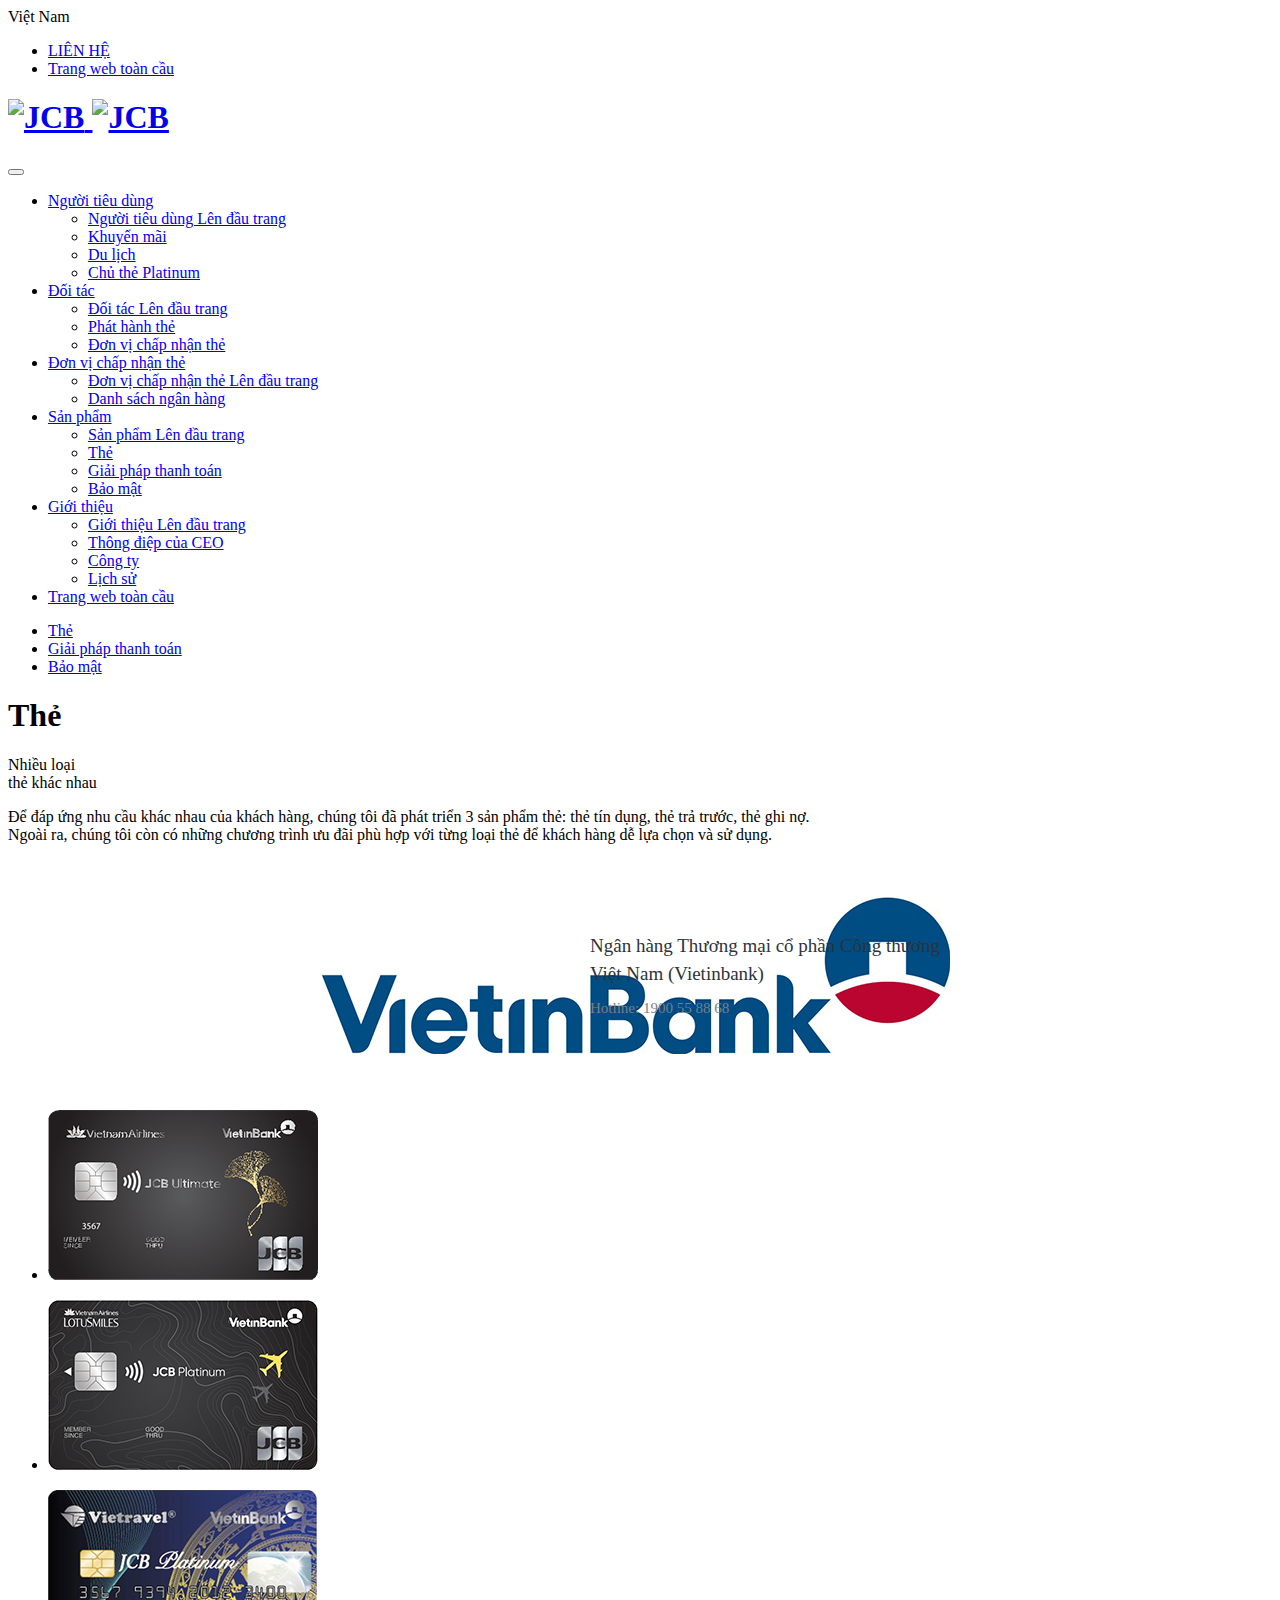
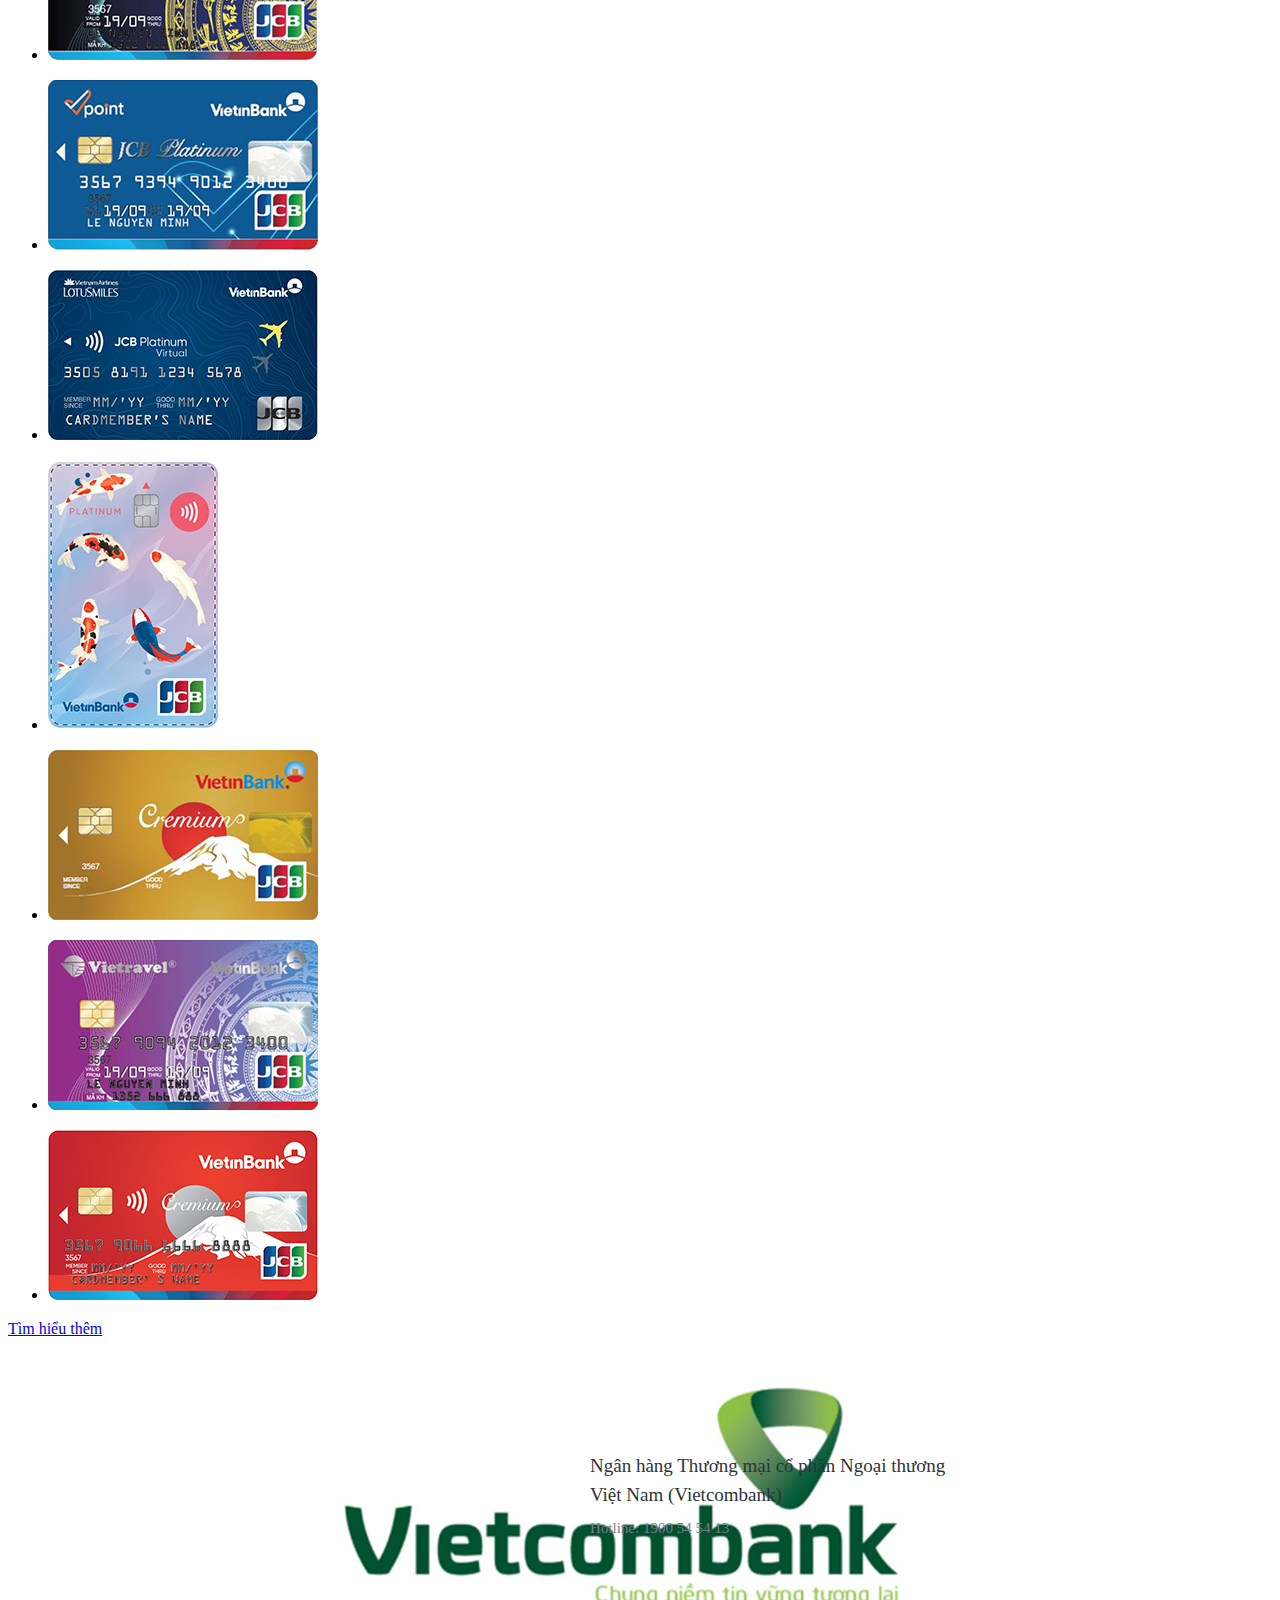
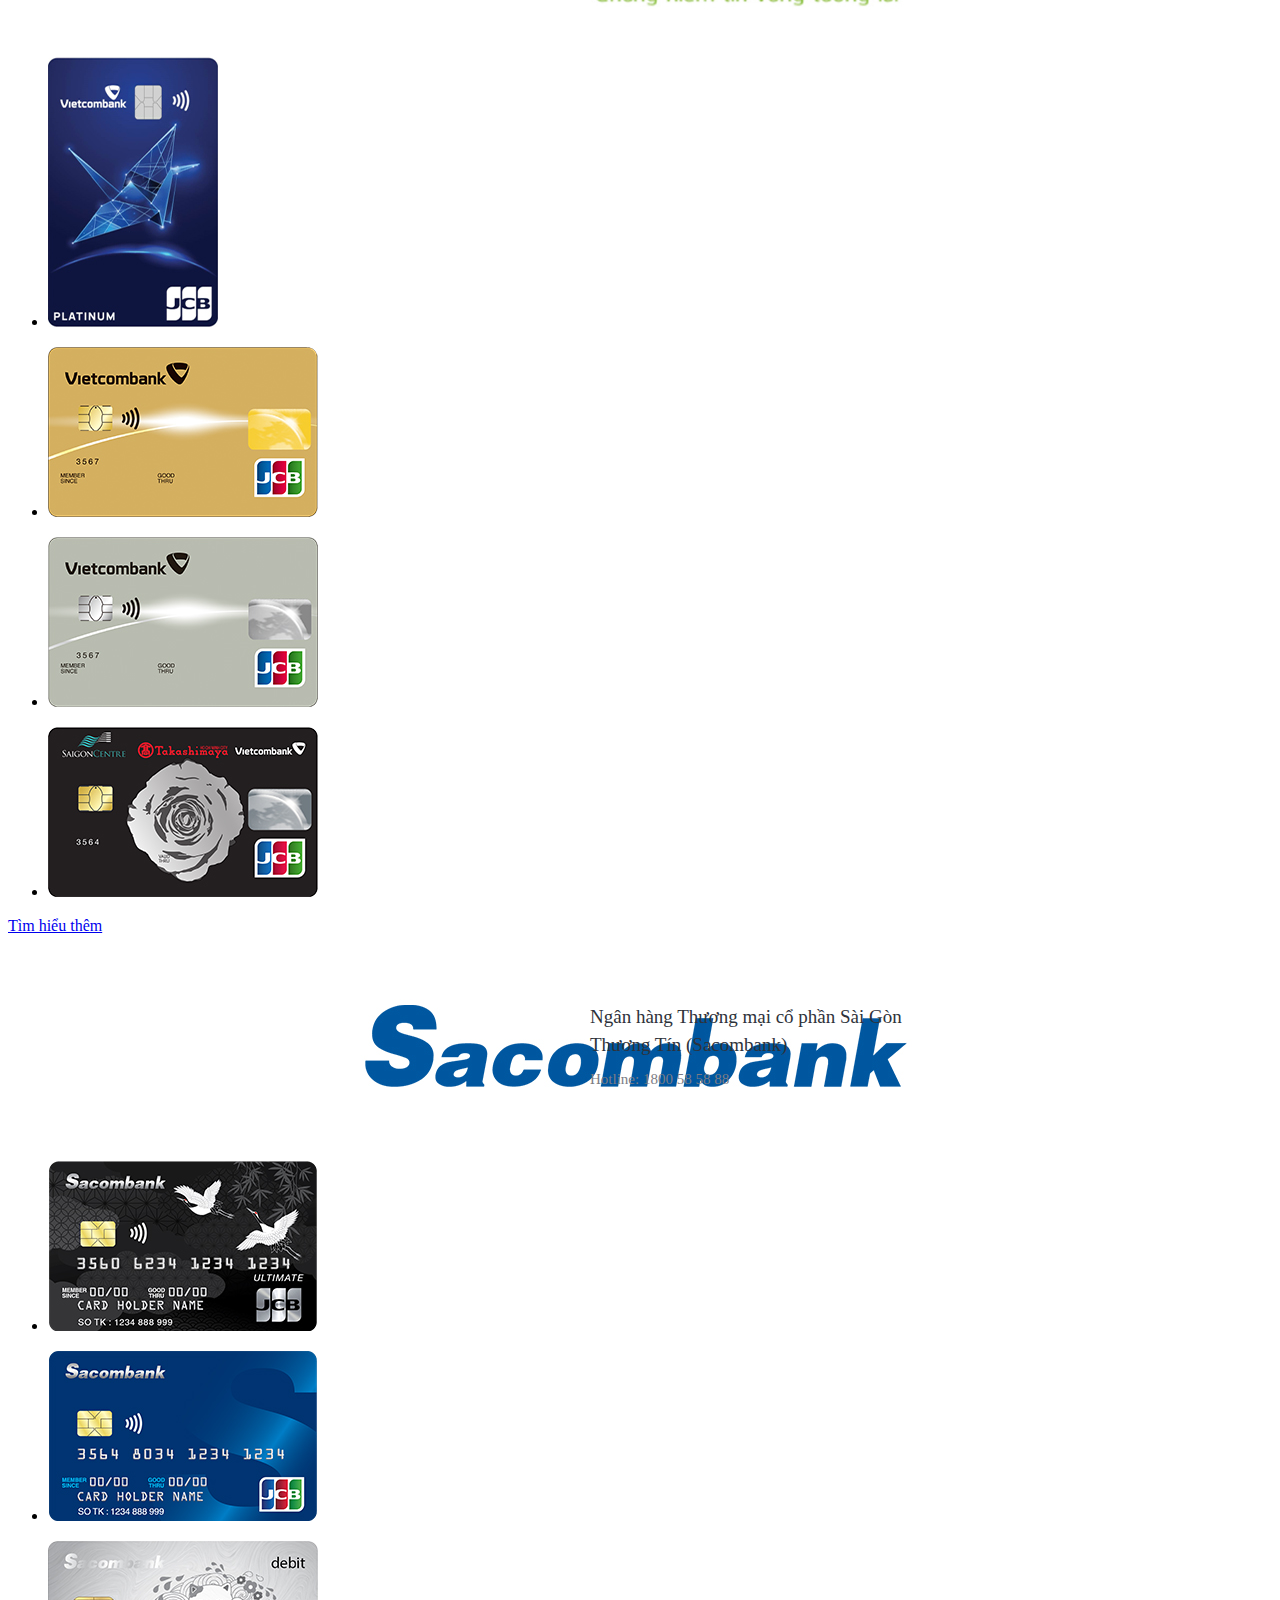
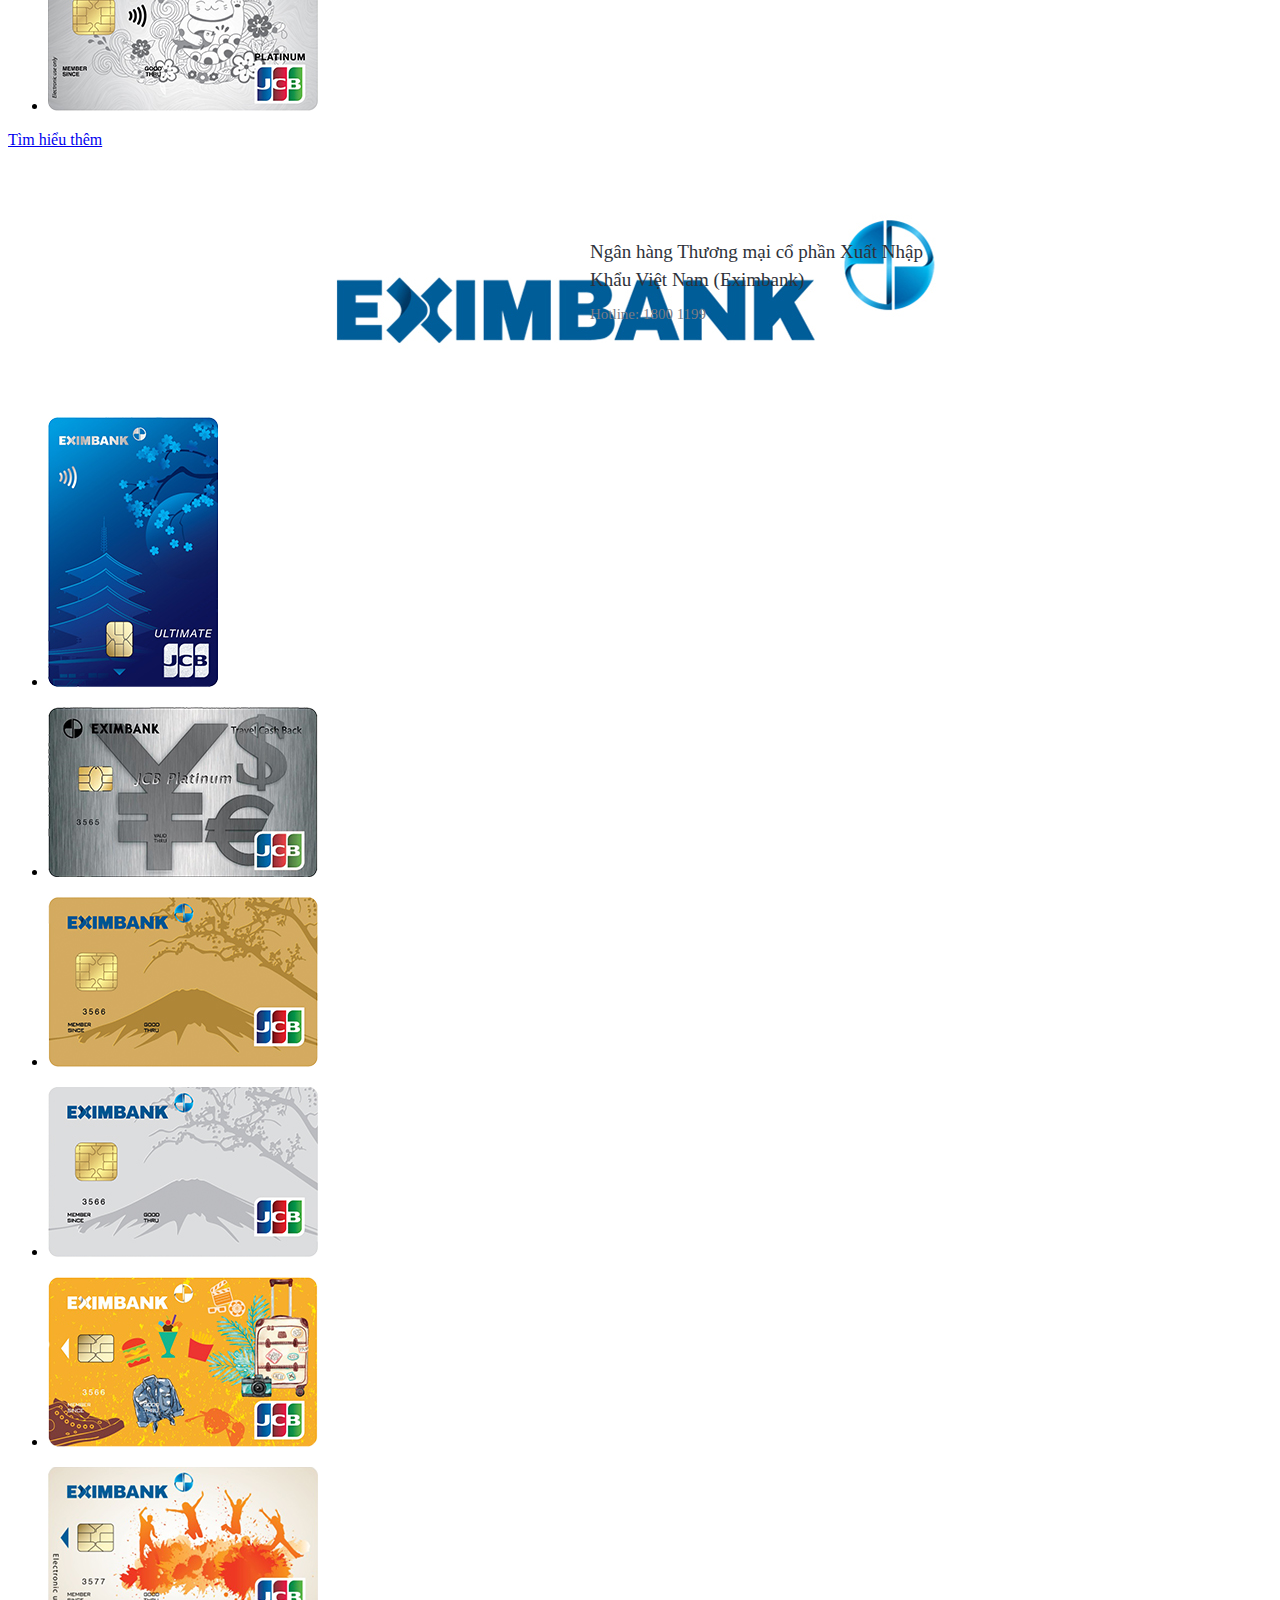
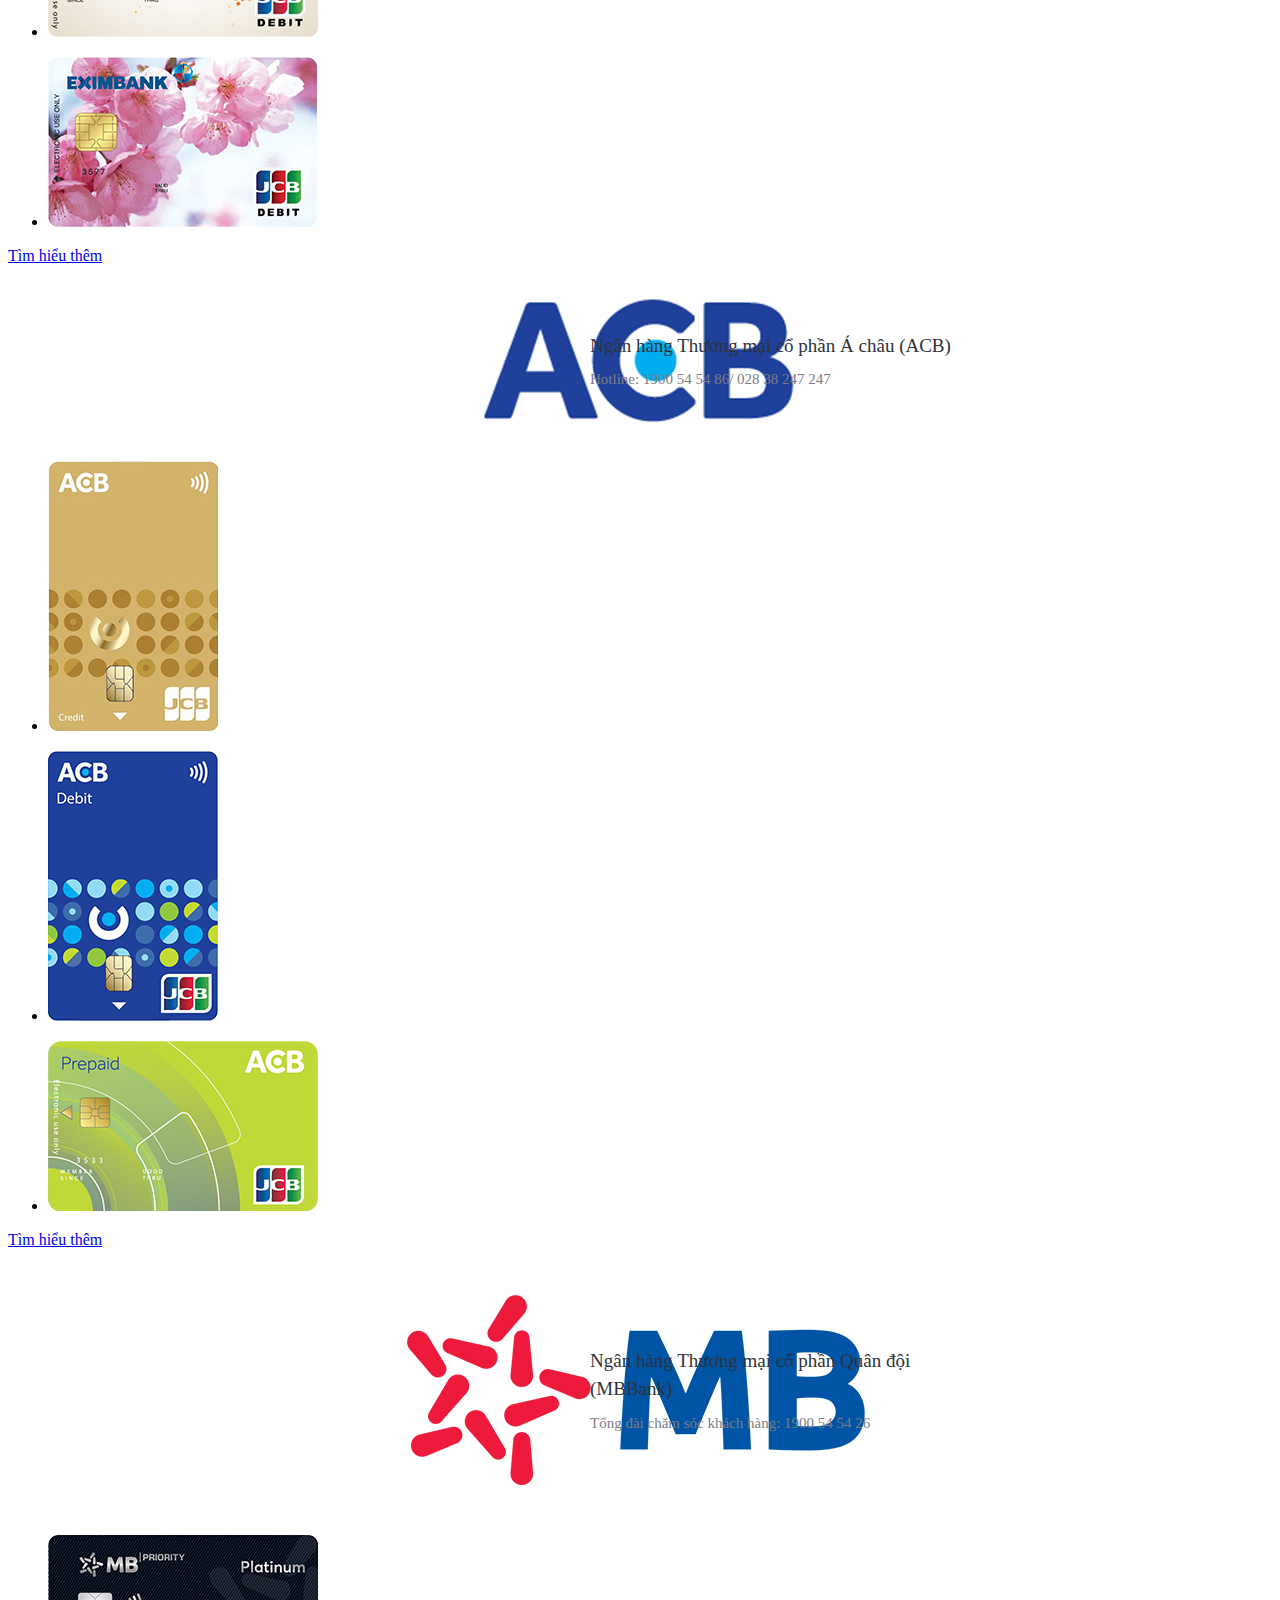
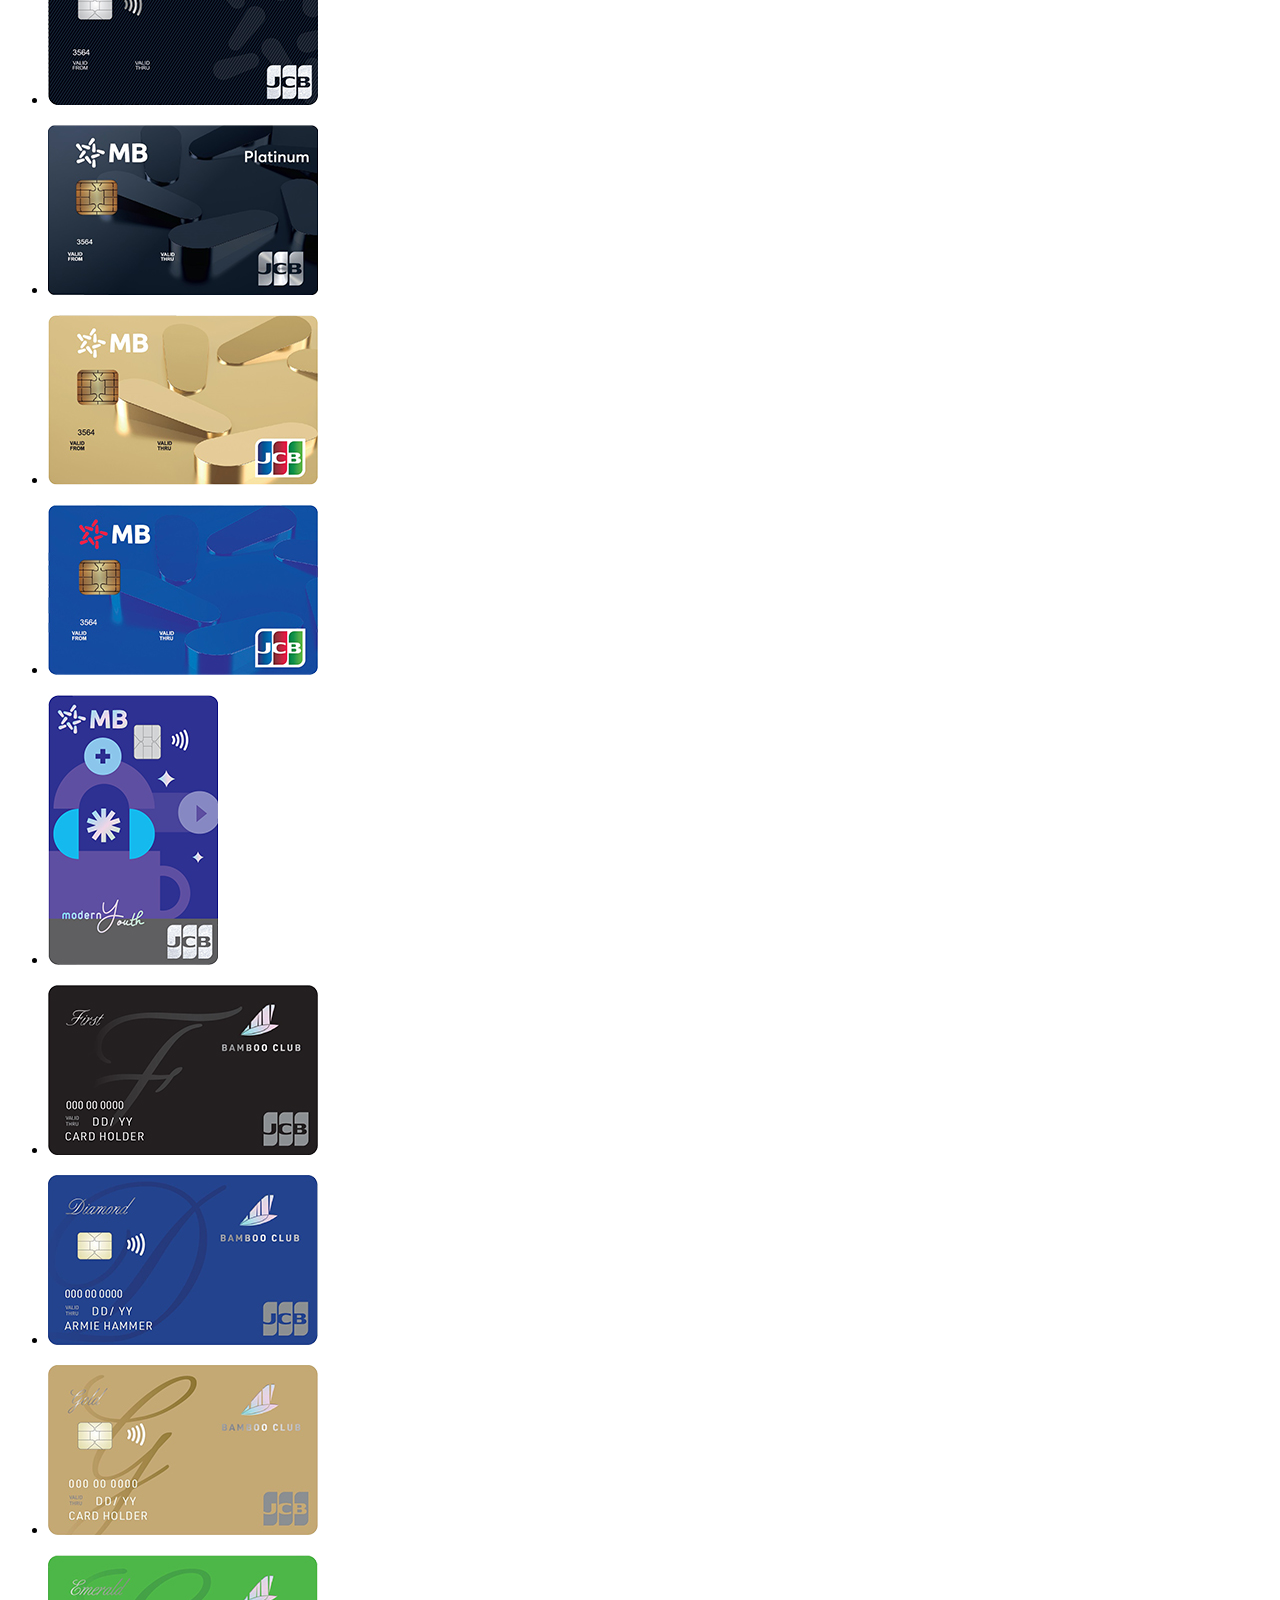
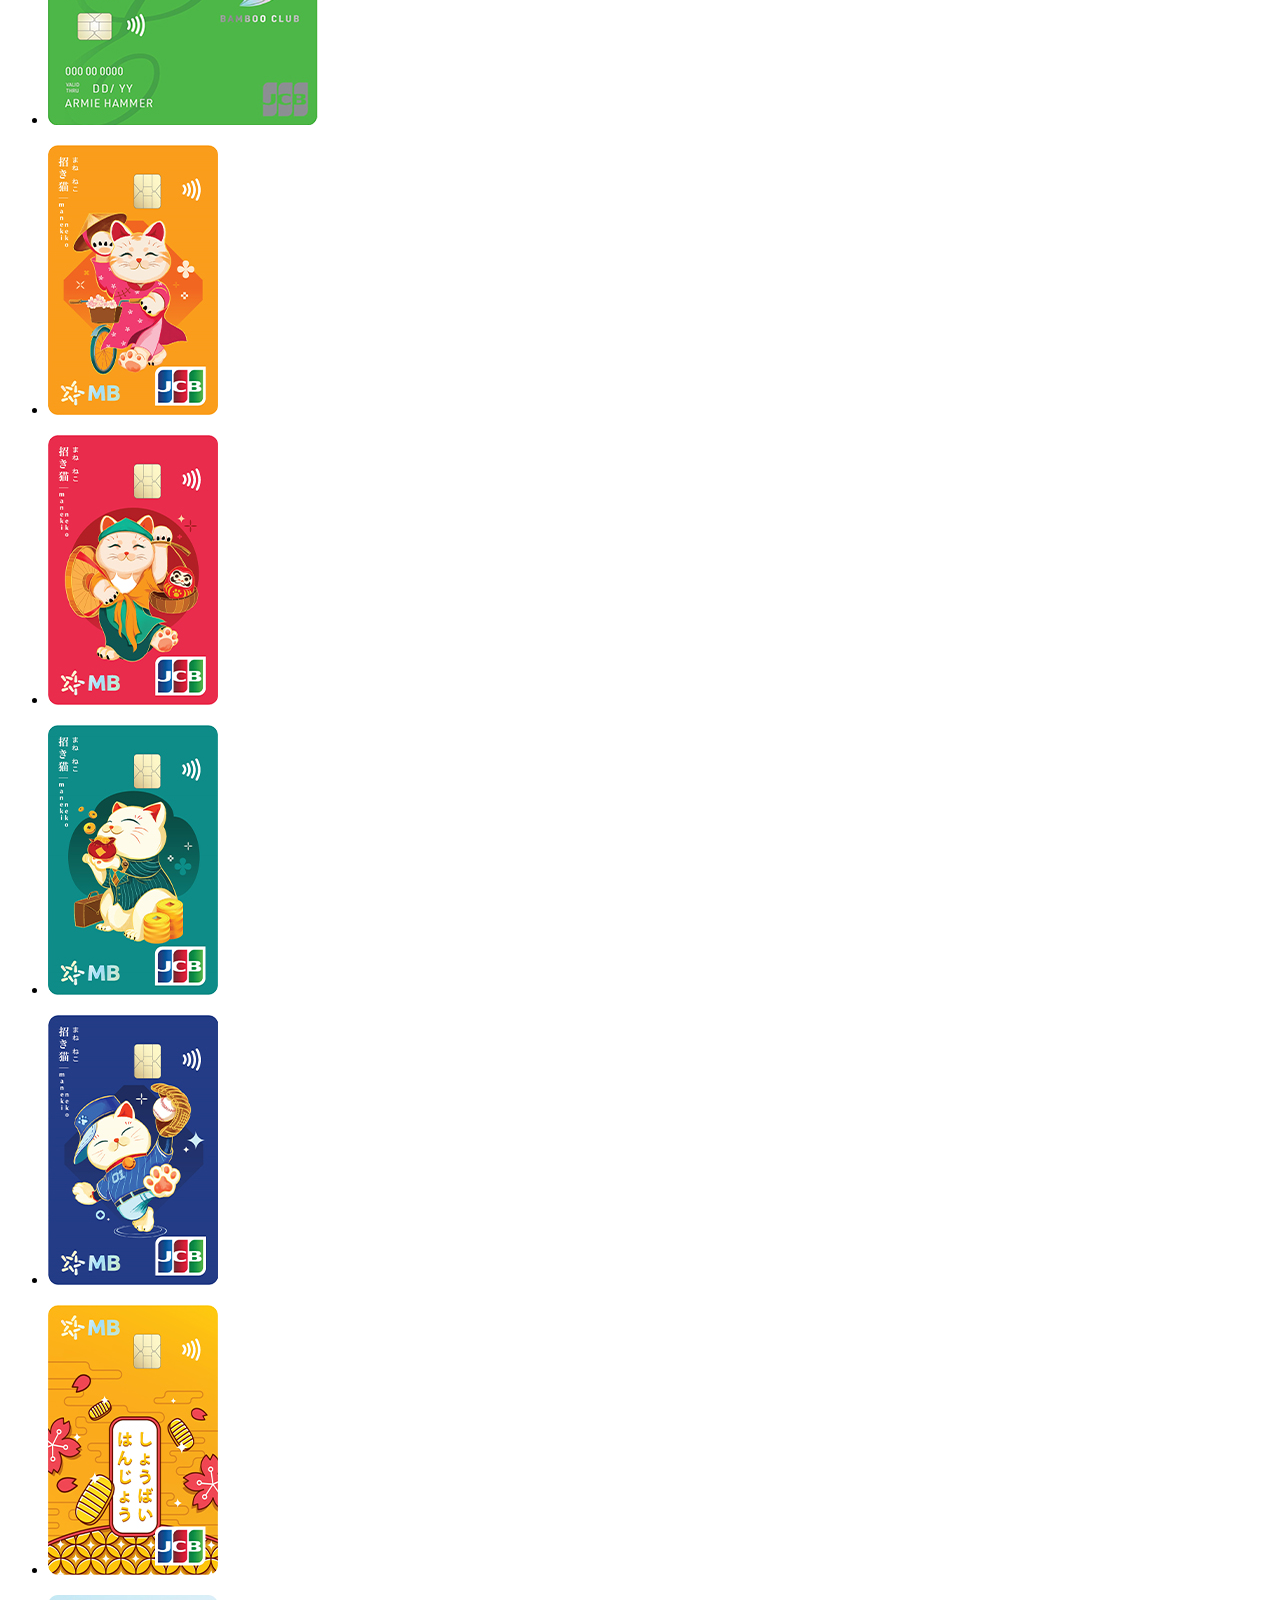
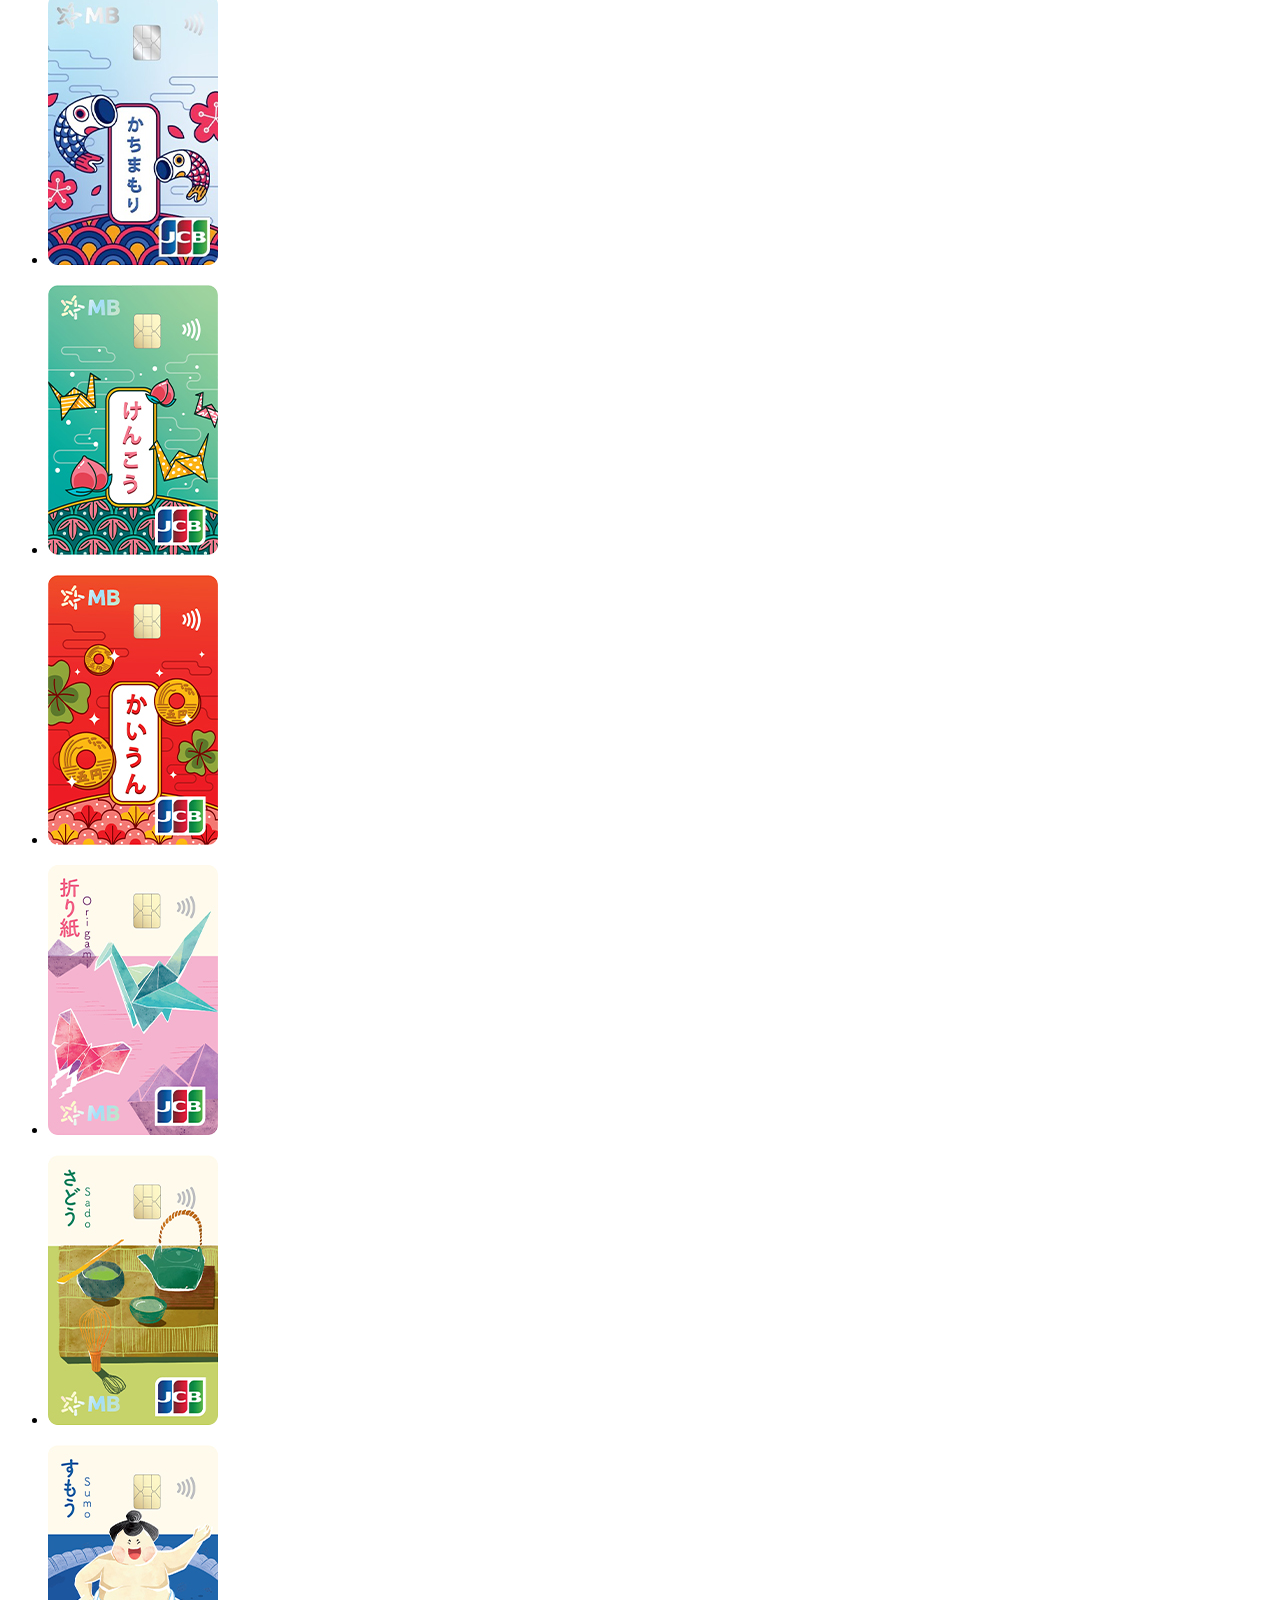
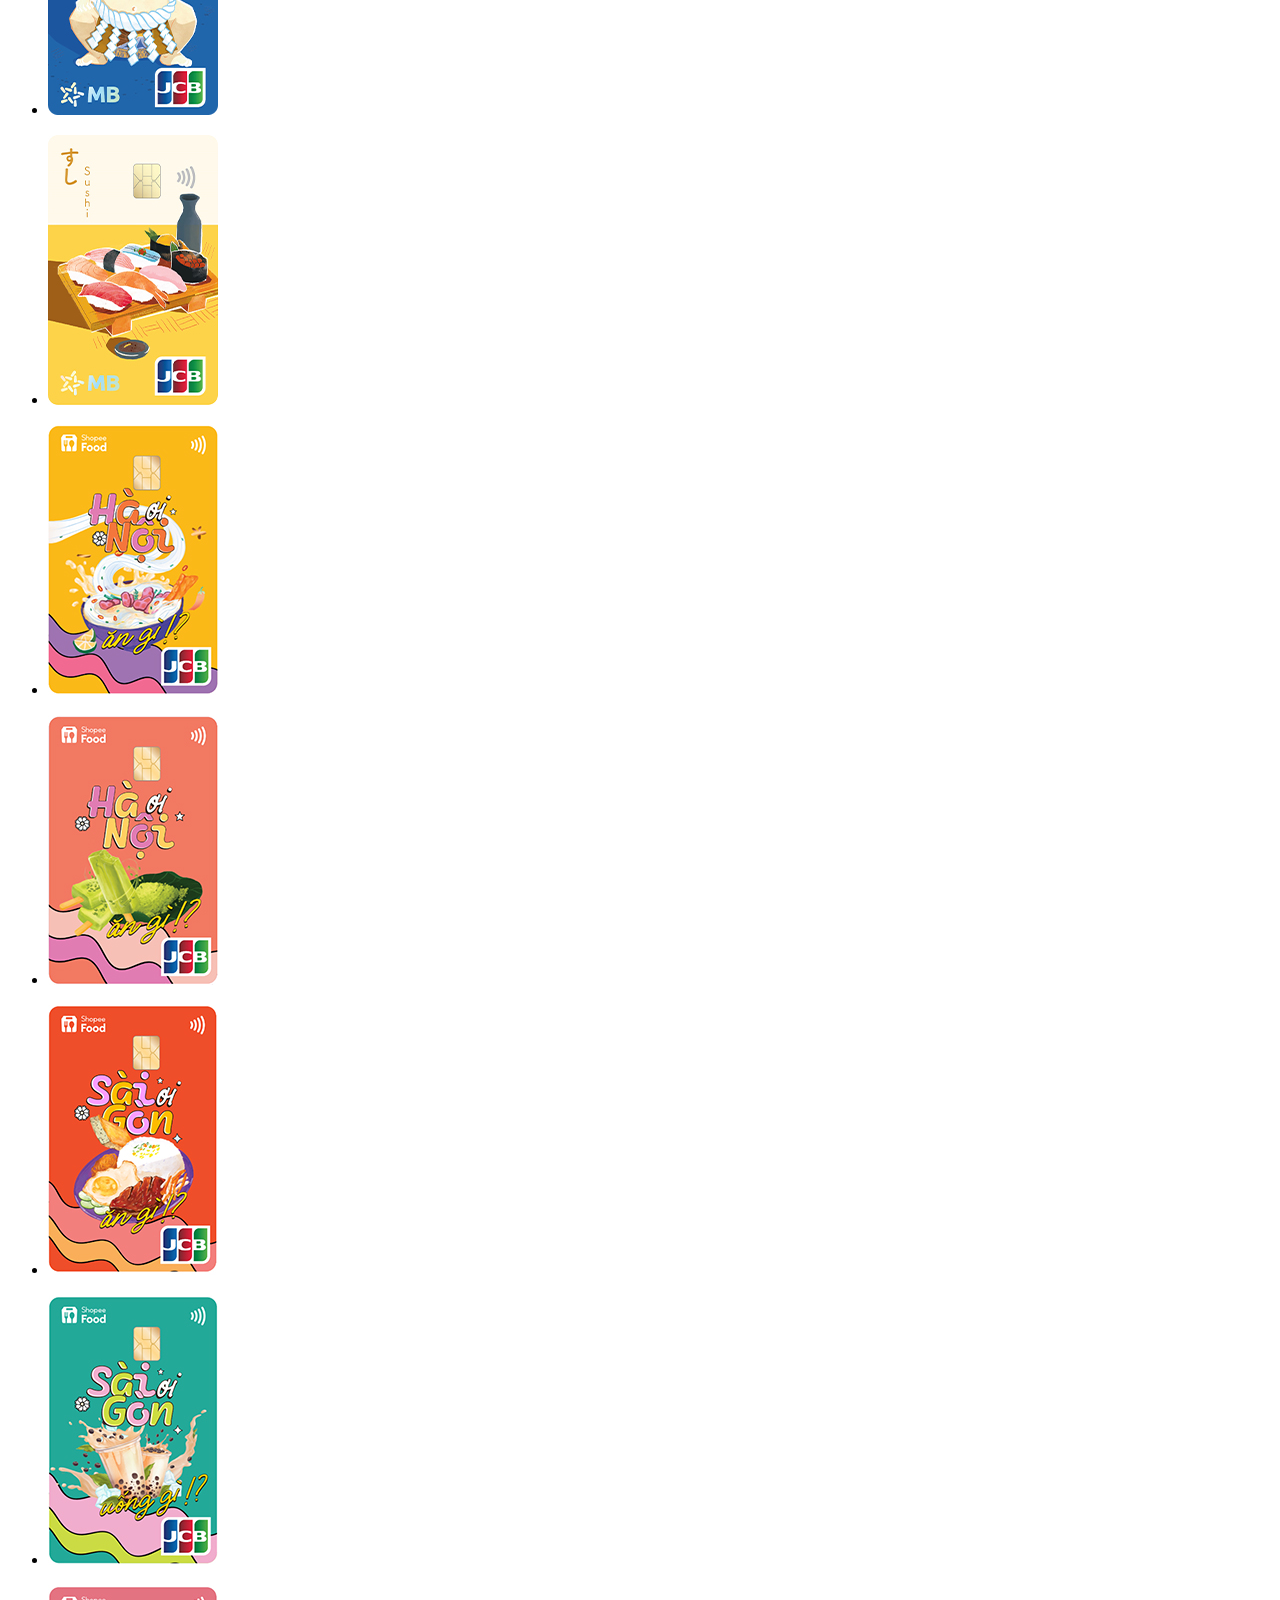
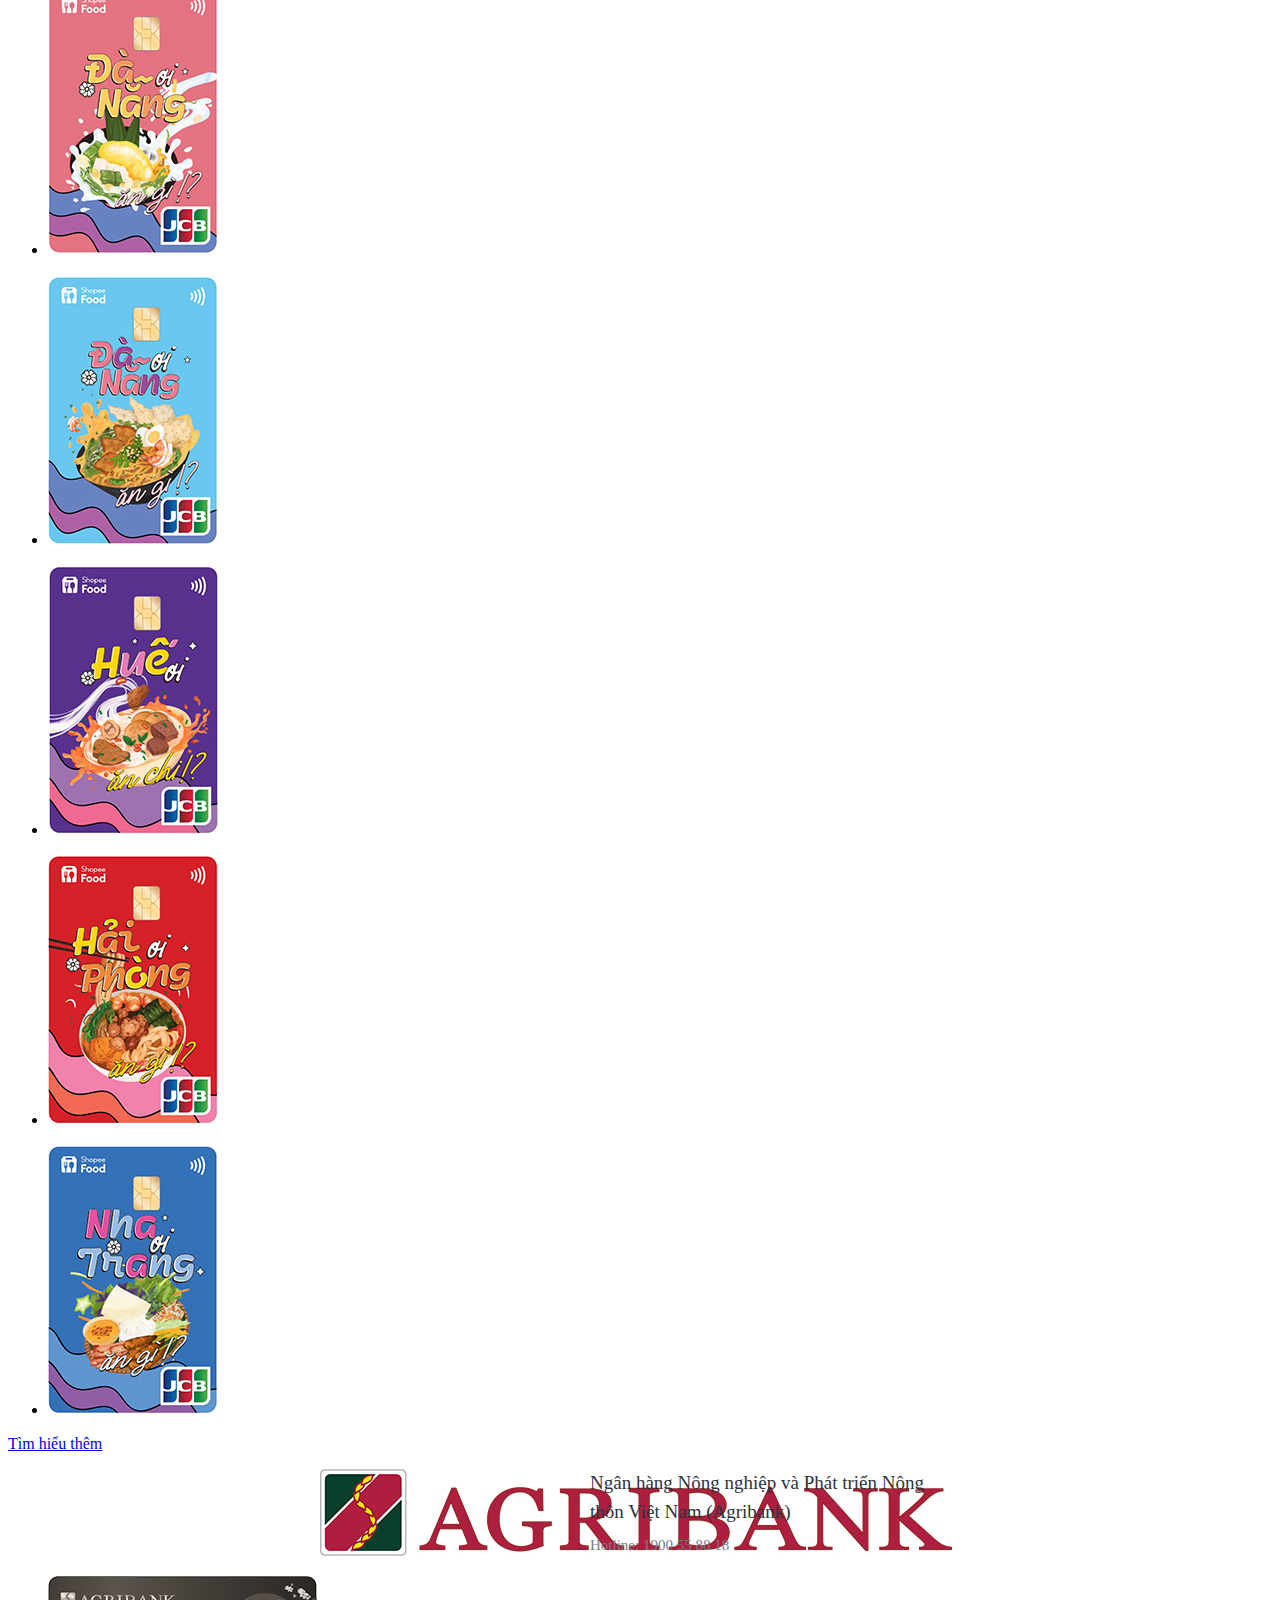
==== index.html @ e28a071b "develop" ====
﻿<!doctype html>
<html class="no-js" lang="vi">

<!-- Mirrored from www.vn.jcb/vi/products/cards/ by HTTrack Website Copier/3.x [XR&CO'2014], Sat, 24 Feb 2024 10:07:57 GMT -->
<head>
<meta charset="utf-8">
<meta http-equiv="x-ua-compatible" content="ie=edge">
<title>Thẻ | JCB Việt Nam</title>
<meta name="viewport" content="width=device-width, user-scalable=no, minimum-scale=1.0, maximum-scale=1.0">
<meta content="telephone=no" name="format-detection">
<meta name="description" content="">
<meta name="Keywords" content="">
<meta property="og:url" content="index.html">
<meta property="og:title" content="Thẻ | JCB Việt Nam">
<meta property="og:image" content="../../common/images/jcb_emblem_logo.png">
<meta property="og:description" content="">
<meta property="og:type" content="article">
<meta property="og:site_name" content="JCB Việt Nam">

<meta name="apple-mobile-web-app-title" content="Viêt Nam">
<link rel="icon" href="http://www.vn.jcb/vi/common/images/favicon.ico">
<link rel="icon" href="../../common/images/android-touch-icon.png">
<link rel="apple-touch-icon" href="../../common/images/apple-touch-icon.png">
<link rel="stylesheet" type="text/css" href="../../common/css/jquery.slick/1.5.9/slick.css">
<link rel="stylesheet" type="text/css" href="../../common/css/styles.css">
<script src="../../common/js/modernizr/2.8.3/modernizr.min.js"></script>
<!-- Adobe Analytics -->
<script src="../../../../assets.adobedtm.com/ebd4e205a73fa9517d565ab95d5b2b39697de655/satelliteLib-6ee2f576135d42a0a73d93d9d18ffa46c515c759.js"></script>

<link rel="stylesheet" type="text/css" href="css/index.css">
</head>

<!--current用にbodyにid名必須 dropdownNavi実装時には【class="dropdown-navi"】記述-->
<body id="products" class="dropdown-navi">
<!--current用にbodyにid名必須 dropdownNavi実装時には【class="dropdown-navi"】記述-->

<header class="container-chrome vi_header"></header>
<header class="container-chrome vi_header">
<!--[if lt IE 8]>
    <p class="browserupgrade">You are using an <strong>outdated</strong> browser. Please <a href="http://browsehappy.com/">upgrade your browser</a> to improve your experience.</p>
<![endif]-->

  <div class="utility-wrap">
    <div class="row hide-small">
      <div class="utility">
        <div class="utility__label">Việt Nam</div>
        <div class="utility__nav">
          <ul class="
      inline-list
      inline-list--right
    ">
            <li><a href="http://www.vn.jcb/vi/contact/" class="mr15">LIÊN HỆ</a></li>
            <li><a href="http://www.global.jcb/" class="utility__expand external" target="_blank">Trang web toàn cầu
              </a>
            </li>
          </ul>
        </div>
      </div>
    </div>
  </div>
  <div class="site-header">
    <div class="site-header__section">
      <div class="row">
        <div class="menu">
          <div class="menu__header">
            <h1 class="menu__brand"> <a href="http://www.vn.jcb/vi/"> <img src="http://www.vn.jcb/vi/common/images/svg/jcb_emblem.svg" class="logo hide-medium-up" alt="JCB" width="44"> <img src="http://www.vn.jcb/vi/common/images/svg/jcb_emblem_logo.svg" class="logo hide-small" alt="JCB" width="75"> </a></h1>
            <div class="menu__toggle">
              <button class="hamburger" type="button" role="button" aria-label="Toggle Navigation"> <span class="hamburger__icon"></span> </button>
            </div>
          </div>
          <nav class="menu__nav">
            <ul id="primary-navigation" class="responsive-list inline-list--right inline-list--space-left dropdown_submenu">
              <li><a class="consumers" href="http://www.vn.jcb/vi/consumers/">Người tiêu dùng</a>
                <ul>
                  <li class="second-top"><a href="http://www.vn.jcb/vi/consumers/">Người tiêu dùng Lên đầu trang</a></li>
                  <li><a href="http://www.vn.jcb/vi/consumers/promotions/">Khuyến mãi</a></li>
                  <li><a href="http://www.vn.jcb/vi/consumers/travel/">Du lịch</a></li>
                  <li><a href="http://www.vn.jcb/vi/consumers/platinum/">Chủ thẻ Platinum</a></li>
                </ul>
              </li>
              <li><a class="business" href="http://www.vn.jcb/vi/businesses/">Đối tác</a>
                <ul>
                  <li class="second-top"><a href="http://www.vn.jcb/vi/businesses/">Đối tác Lên đầu trang</a></li>
                  <li><a href="http://www.vn.jcb/vi/businesses/card-issuing/">Phát hành thẻ</a></li>
                  <li><a href="http://www.vn.jcb/vi/businesses/merchant-acquiring/">Đơn vị chấp nhận thẻ</a></li>
                </ul>
              </li>
              <li><a class="merchants" href="http://www.vn.jcb/vi/merchants/">Đơn vị chấp nhận thẻ</a>
                <ul>
                  <li class="second-top"><a href="http://www.vn.jcb/vi/merchants/">Đơn vị chấp nhận thẻ Lên đầu trang</a></li>
                  <li><a href="http://www.vn.jcb/vi/merchants/acquirer-list/">Danh sách ngân hàng</a></li>
                </ul>
              </li>
              <li><a class="products" href="http://www.vn.jcb/vi/products/">Sản phẩm</a>
                <ul>
                  <li class="second-top"><a href="http://www.vn.jcb/vi/products/">Sản phẩm Lên đầu trang</a></li>
                  <li><a href="index.html">Thẻ</a></li>
                  <li><a href="http://www.vn.jcb/vi/products/payment-solution/">Giải pháp thanh toán</a></li>
                  <li><a href="http://www.vn.jcb/vi/products/security/">Bảo mật</a></li>
                </ul>
              </li>
              <li><a class="about-us" href="http://www.vn.jcb/vi/about-us/">Giới thiệu</a>
                <ul class="lastmenu">
                  <li class="second-top"><a href="http://www.vn.jcb/vi/about-us/">Giới thiệu Lên đầu trang</a></li>
                  <li><a href="http://www.vn.jcb/vi/about-us/ceo-message/">Thông điệp của CEO</a></li>
                  <li><a href="http://www.vn.jcb/vi/about-us/company/">Công ty</a></li>
                  <li><a href="http://www.vn.jcb/vi/about-us/history/">Lịch sử</a></li>
                </ul>
              </li>
              <li class="hide-medium-up no-dropdown"><a href="http://www.global.jcb/" class="external" target="_blank">Trang web toàn cầu</a></li>
            </ul>
          </nav>
        </div>
      </div>
    </div>
  </div>
</header>


<div class="main">

  <!--ここからsub-nav-->
  <!--ここから表示すると第3階層ナビになる 現在地にclass="active"必須-->
  <div class="nav-bar">
    <div class="nav-bar__wrapper">
      <div class="nav-bar__nav">
        <div class="nav-bar__nav-container">
          <ul>
            <li class="active"><a href="index.html">Thẻ</a></li>
            <li><a href="http://www.vn.jcb/vi/products/payment-solution/">Giải pháp thanh toán</a></li>
            <li><a href="http://www.vn.jcb/vi/products/security/">Bảo mật</a></li>
          </ul>
        </div>
      </div>
    </div>
  </div>
  <!--ここまで表示すると第3階層ナビになる 現在地にclass="active"必須-->
  <!--ここまでsub-nav-->

<!--ここからcontent-->

<div class="masthead masthead--cards">
  <h1 class="masthead__title masthead__content">Thẻ</h1>
</div>

<section class="cmnSection">
  <div class="row">
    <div class="col">
      <p class="setTxtLargeBlue">Nhiều loại <br class="hide-medium-up">thẻ khác nhau</p>
      <p class="mt0 mb0 pcTxtAC">Để đáp ứng nhu cầu khác nhau của khách hàng, chúng tôi đã phát triển 3 sản phẩm thẻ: thẻ tín dụng, thẻ trả trước, thẻ ghi nợ.<br class="hide-small">Ngoài ra, chúng tôi còn có những chương trình ưu đãi phù hợp với từng loại thẻ để khách hàng dễ lựa chọn và sử dụng.</p>

      <section class="subSection2">
        <div class="logoBlock">
          <div class="blockIn">
            <div class="picCol">
              <p class="picture"><img src="images/index/pic_vietinbankmain_02.jpg" alt="Vietinbank"></p>
            </div>
            <div class="txtCol">
              <p class="title">Ngân hàng Thương mại cổ phần Công thương Việt Nam (Vietinbank)</p>
              <p class="description">Hotline: 1900 55 88 68</p>
            </div>
          </div>
        </div>
        <div class="mtd40">
          <ul class="cardList column4">
            <li>
              <p class="picture"><span class="in"><img src="images/index/pic_vietinbank_08.jpg" alt="Vietinbank Card1"></span></p>
            </li>
            <li>
              <p class="picture"><span class="in"><img src="images/index/pic_vietinbank_09.jpg" alt="Vietinbank Card2"></span></p>
            </li>
            <li>
              <p class="picture"><span class="in"><img src="images/index/pic_vietinbank_10.jpg" alt="Vietinbank Card3"></span></p>
            </li>
            <li>
              <p class="picture"><span class="in"><img src="images/index/pic_vietinbank_11.jpg" alt="Vietinbank Card4"></span></p>
            </li>
            <li class="portrait">
              <p class="picture"><span class="in"><img src="images/index/vietin_2207046.jpg" alt="Vietinbank Card5"></span></p>
            </li>
            <li class="portrait">
              <p class="picture"><span class="in"><img src="images/index/pic_vietinbank_15.jpg" alt="Vietinbank Card6"></span></p>
            </li>
            <li class="portrait">
              <p class="picture"><span class="in"><img src="images/index/pic_vietinbank_12.jpg" alt="Vietinbank Card7"></span></p>
            </li>
            <li class="portrait">
              <p class="picture"><span class="in"><img src="images/index/pic_vietinbank_13.jpg" alt="Vietinbank Card8"></span></p>
            </li>
            <li>
              <p class="picture"><span class="in"><img src="images/index/pic_vietinbank_14.jpg" alt="Vietinbank Card9"></span></p>
            </li>
          </ul>
        </div>
        <p class="mtd30 mb0 txtAC"><a href="https://www.vietinbank.vn/vn/ca-nhan/the/san-pham?link_id=vn_vietin" class="new-win2 fs15" target="_blank">Tìm hiểu thêm</a></p>
      </section>

      <section class="subSection">
        <div class="logoBlock">
          <div class="blockIn">
            <div class="picCol">
              <p class="picture"><img src="images/index/pic_vietcombankmain_02.jpg" alt="Vietcombank"></p>
            </div>
            <div class="txtCol">
              <p class="title">Ngân hàng Thương mại cổ phần Ngoại thương Việt Nam (Vietcombank)</p>
              <p class="description">Hotline: 1900 54 54 13</p>
            </div>
          </div>
        </div>
        <div class="mtd40">
          <ul class="cardList column4">
            <li class="portrait">
              <p class="picture"><span class="in"><img src="images/index/pic_vietcombank_07.jpg" alt="Vietcombank1"></span></p>
            </li>
            <li class="portrait">
              <p class="picture"><span class="in"><img src="images/index/pic_vietcombank_04.jpg" alt="Vietcombank2"></span></p>
            </li>
            <li class="portrait">
              <p class="picture"><span class="in"><img src="images/index/pic_vietcombank_05.jpg" alt="Vietcombank3"></span></p>
            </li>
            <li class="portrait">
              <p class="picture"><span class="in"><img src="images/index/pic_vietcombank_06.jpg" alt="Vietcombank4"></span></p>
            </li>
          </ul>
        </div>
        <p class="mtd30 mb0 txtAC"><a href="https://portal.vietcombank.com.vn/Personal/Card/TTDQT/Pages/the-vietcombank-JCB.aspx?link_id=vn_vietcom" class="new-win2 fs15" target="_blank">Tìm hiểu thêm</a></p>
      </section>

      <section class="subSection">
        <div class="logoBlock">
          <div class="blockIn">
            <div class="picCol">
              <p class="picture"><img src="images/index/pic_sacombankmain_03.jpg" alt="Sacombank"></p>
            </div>
            <div class="txtCol">
              <p class="title">Ngân hàng Thương mại cổ phần Sài Gòn Thương Tín (Sacombank)</p>
              <p class="description">Hotline: 1800 58 58 88</p>
            </div>
          </div>
        </div>
        <div class="mtd40">
          <ul class="cardList column4">
            <li>
              <p class="picture"><span class="in"><img src="images/index/pic_sacombank_03.jpg" alt="Sacombank1"></span></p>
            </li>
            <li>
              <p class="picture"><span class="in"><img src="images/index/pic_sacombank_04.jpg" alt="Sacombank2"></span></p>
            </li>
            <li>
              <p class="picture"><span class="in"><img src="images/index/sacombank2112327.jpg" alt="Sacombank3"></span></p>
            </li>
          </ul>
        </div>
        <p class="mtd30 mb0 txtAC"><a href="https://www.sacombank.com.vn/canhan/Pages/Sacombank-JCB.aspx?link_id=vn_scb" class="new-win2 fs15" target="_blank">Tìm hiểu thêm</a></p>
      </section>

      <section class="subSection">
        <div class="logoBlock">
          <div class="blockIn">
            <div class="picCol">
              <p class="picture"><img src="images/index/pic_eximbankmain_03.jpg" alt="Eximbank"></p>
            </div>
            <div class="txtCol">
              <p class="title">Ngân hàng Thương mại cổ phần Xuất Nhập Khẩu Việt Nam (Eximbank)</p>
              <p class="description">Hotline: 1800 1199</p>
            </div>
          </div>
        </div>
        <div class="mtd40">
          <ul class="cardList column4">
            <li class="portrait">
              <p class="picture"><span class="in"><img src="images/index/pic_eximbank_ultimate.jpg" alt="Eximbank Ultimate"></span></p>
            </li>
            <li class="portrait">
              <p class="picture"><span class="in"><img src="images/index/pic_eximbank_06.jpg" alt="Eximbank1"></span></p>
            </li>
            <li class="portrait">
              <p class="picture"><span class="in"><img src="images/index/pic_eximbank_07.jpg" alt="Eximbank2"></span></p>
            </li>
            <li class="portrait">
              <p class="picture"><span class="in"><img src="images/index/pic_eximbank_08.jpg" alt="Eximbank3"></span></p>
            </li>
            <li>
              <p class="picture"><span class="in"><img src="images/index/pic_eximbank_09.jpg" alt="Eximbank4"></span></p>
            </li>
            <li>
              <p class="picture"><span class="in"><img src="images/index/pic_eximbank_10.jpg" alt="Eximbank5"></span></p>
            </li>
            <li>
              <p class="picture"><span class="in"><img src="images/index/pic_eximbank_11.jpg" alt="Eximbank6"></span></p>
            </li>
          </ul>
        </div>
        <p class="mtd30 mb0 txtAC"><a href="https://eximbank.com.vn/khachhangcanhan?id=nav_tabs_link_1590036410418_10&amp;link_id=vn_exim_3" class="new-win2 fs15" target="_blank">Tìm hiểu thêm</a></p>
      </section>

      <section class="subSection">
        <div class="logoBlock">
          <div class="blockIn">
            <div class="picCol">
              <p class="picture"><img src="images/index/pic_acbmain_02.jpg" alt="ACB"></p>
            </div>
            <div class="txtCol">
              <p class="title">Ngân hàng Thương mại cổ phần Á châu (ACB)</p>
              <p class="description">Hotline: 1900 54 54 86/ 028 38 247 247</p>
            </div>
          </div>
        </div>
        <div class="mtd40">
          <ul class="cardList column4">
            <li class="portrait">
              <p class="picture"><span class="in"><img src="images/index/pic_acb_05.jpg" alt="ACB1"></span></p>
            </li>
            <li class="portrait">
              <p class="picture"><span class="in"><img src="images/index/pic_acb_06.jpg" alt="ACB2"></span></p>
            </li>
            <li class="portrait">
              <p class="picture"><span class="in"><img src="images/index/pic_acb_07.jpg" alt="ACB3"></span></p>
            </li>
          </ul>
        </div>
        <p class="mtd30 mb0 txtAC"><a href="https://www.acb.com.vn/the?link_id=vn_acb" class="new-win2 fs15" target="_blank">Tìm hiểu thêm</a></p>
      </section>

      <section class="subSection">
        <div class="logoBlock">
          <div class="blockIn">
            <div class="picCol">
              <p class="picture"><img src="images/index/pic_mbmain_01.jpg" alt="MBBank"></p>
            </div>
            <div class="txtCol">
              <p class="title">Ngân hàng Thương mại cổ phần Quân đội (MBBank)</p>
              <p class="description">Tổng đài chăm sóc khách hàng: 1900 54 54 26</p>
            </div>
          </div>
        </div>
        <div class="mtd40">
          <ul class="cardList column4">
            <li>
              <p class="picture"><span class="in"><img src="images/index/pic_mb_01.jpg" alt="MBBank1"></span></p>
            </li>
            <li>
              <p class="picture"><span class="in"><img src="images/index/pic_mb_02.jpg" alt="MBBank2"></span></p>
            </li>
            <li>
              <p class="picture"><span class="in"><img src="images/index/pic_mb_03.jpg" alt="MBBank3"></span></p>
            </li>
            <li>
              <p class="picture"><span class="in"><img src="images/index/pic_mb_04.jpg" alt="MBBank4"></span></p>
            </li>
            <li class="portrait">
              <p class="picture"><span class="in"><img src="images/index/pic_mb_05.jpg" alt="MBBank5"></span></p>
            </li>
            <li class="portrait">
              <p class="picture"><span class="in"><img src="images/index/first2210203.jpg" alt="bambooclubfirst"></span></p>
            </li>
            <li class="portrait">
              <p class="picture"><span class="in"><img src="images/index/diamond2210203.jpg" alt="bambooclubdiamond"></span></p>
            </li>
            <li class="portrait">
              <p class="picture"><span class="in"><img src="images/index/gold2210203.jpg" alt="bambooclubgold"></span></p>
            </li>
            <li class="portrait">
              <p class="picture"><span class="in"><img src="images/index/emerald2210203.jpg" alt="bambooclubemerald"></span></p>
            </li>
            <li class="portrait">
              <p class="picture"><span class="in"><img src="images/index/manekineko12304081.jpg" alt="Maneki neko1"></span></p>
            </li>
            <li class="portrait">
              <p class="picture"><span class="in"><img src="images/index/manekineko22304081.jpg" alt="Maneki neko2"></span></p>
            </li>
            <li class="portrait">
              <p class="picture"><span class="in"><img src="images/index/manekineko32304081.jpg" alt="Maneki neko3"></span></p>
            </li>
            <li class="portrait">
              <p class="picture"><span class="in"><img src="images/index/manekineko42304081.jpg" alt="Maneki neko4"></span></p>
            </li>
            <li class="portrait">
              <p class="picture"><span class="in"><img src="images/index/omamori12304081.jpg" alt="omamori1"></span></p>
            </li>
            <li class="portrait">
              <p class="picture"><span class="in"><img src="images/index/omamori22304081.jpg" alt="omamori2"></span></p>
            </li>
            <li class="portrait">
              <p class="picture"><span class="in"><img src="images/index/omamori32304081.jpg" alt="omamori3"></span></p>
            </li>
            <li class="portrait">
              <p class="picture"><span class="in"><img src="images/index/omamori42304081.jpg" alt="omamori4"></span></p>
            </li>
            <li class="portrait">
              <p class="picture"><span class="in"><img src="images/index/origami2304081.jpg" alt="origami"></span></p>
            </li>
            <li class="portrait">
              <p class="picture"><span class="in"><img src="images/index/sado2304081.jpg" alt="sado"></span></p>
            </li>
            <li class="portrait">
              <p class="picture"><span class="in"><img src="images/index/sumo2304081.jpg" alt="sumo"></span></p>
            </li>
            <li class="portrait">
              <p class="picture"><span class="in"><img src="images/index/sushi2304081.jpg" alt="sushi"></span></p>
            </li>
            <li class="portrait">
              <p class="picture"><span class="in"><img src="images/index/shopee1_2401284.jpg" alt="Shopee1"></span></p>
            </li>
            <li class="portrait">
              <p class="picture"><span class="in"><img src="images/index/shopee2_2401284.jpg" alt="Shopee2"></span></p>
            </li>
            <li class="portrait">
              <p class="picture"><span class="in"><img src="images/index/shopee3_2401284.jpg" alt="Shopee3"></span></p>
            </li>
            <li class="portrait">
              <p class="picture"><span class="in"><img src="images/index/shopee4_2401284.jpg" alt="Shopee4"></span></p>
            </li>
            <li class="portrait">
              <p class="picture"><span class="in"><img src="images/index/shopee5_2401284.jpg" alt="Shopee5"></span></p>
            </li>
            <li class="portrait">
              <p class="picture"><span class="in"><img src="images/index/shopee6_2401284.jpg" alt="Shopee6"></span></p>
            </li>
            <li class="portrait">
              <p class="picture"><span class="in"><img src="images/index/shopee7_2401284.jpg" alt="Shopee7"></span></p>
            </li>
            <li class="portrait">
              <p class="picture"><span class="in"><img src="images/index/shopee8_2401284.jpg" alt="Shopee8"></span></p>
            </li>
            <li class="portrait">
              <p class="picture"><span class="in"><img src="images/index/shopee9_2401284.jpg" alt="Shopee9"></span></p>
            </li>
          </ul>
        </div>
        <p class="mtd30 mb0 txtAC"><a href="https://www.mbbank.com.vn/26/213/223/Chi-tiet/the-tin-dung-quoc-te-mb-jcb-sakura-2018-7-12-8-56-48?link_id=vn_mbbank" class="new-win2 fs15" target="_blank">Tìm hiểu thêm</a></p>
      </section>

      <section class="subSection">
        <div class="logoBlock">
          <div class="blockIn">
            <div class="picCol">
              <p class="picture"><img src="images/index/pic_agribankmain_02.jpg" alt="Agribank"></p>
            </div>
            <div class="txtCol">
              <p class="title">Ngân hàng Nông nghiệp và Phát triển Nông thôn Việt Nam (Agribank)</p>
              <p class="description">Hotline: 1900 55 88 18</p>
            </div>
          </div>
        </div>
        <div class="mtd40">
          <ul class="cardList column4">
            <li>
              <p class="picture"><span class="in"><img src="images/index/pic_agribank_02.jpg" alt="Agribank1"></span></p>
            </li>
            <li>
              <p class="picture"><span class="in"><img src="images/index/pic_agribank_03.jpg" alt="Agribank2"></span></p>
            </li>
            <li>
              <p class="picture"><span class="in"><img src="images/index/pic_agribank_04.jpg" alt="Agribank3"></span></p>
            </li>
          </ul>
        </div>
        <p class="mtd30 mb0 txtAC"><a href="https://www.agribank.com.vn/vn/ca-nhan/san-pham/the?link_id=vn_agribank" class="new-win2 fs15" target="_blank">Tìm hiểu thêm</a></p>
      </section>

      <section class="subSection">
        <div class="logoBlock">
          <div class="blockIn">
            <div class="picCol">
              <!--案件ID2203-00330にて、画像（pic_kienlongmain_02.jpg）修正-->
              <p class="picture"><img src="images/index/pic_kienlongmain_02.jpg" alt="Kienlong Bank"></p>
            </div>
            <div class="txtCol">
              <p class="title">Ngân hàng Thương mại Cổ phần Kiên Long (Kienlongbank)</p>
              <p class="description">Hotline: 1900 69 29</p>
            </div>
          </div>
        </div>
        <div class="mtd40">
          <ul class="cardList column4">
            <li>
              <!--案件ID2203-00330にて、画像（pic_kienlong_06.jpg）修正-->
              <p class="picture"><span class="in"><img src="images/index/pic_kienlong_06.jpg" alt="Kienlong Bank Platinum"></span></p>
            </li>
            <li>
              <!--案件ID2203-00330にて、画像（pic_kienlong_07.jpg）修正-->
              <p class="picture"><span class="in"><img src="images/index/pic_kienlong_07.jpg" alt="Kienlong Bank Platinum Sunshine"></span></p>
            </li>
            <li>
              <!--案件ID2203-00330にて、画像（pic_kienlong_08.jpg）修正-->
              <p class="picture"><span class="in"><img src="images/index/pic_kienlong_08.jpg" alt="Kienlong Bank Gold"></span></p>
            </li>
            <li>
              <!--案件ID2203-00330にて、画像（pic_kienlong_09.jpg）修正-->
              <p class="picture"><span class="in"><img src="images/index/pic_kienlong_09.jpg" alt="Kienlong Bank Gold Sunshine"></span></p>
            </li>
            <li class="portrait">
              <!--案件ID2203-00330にて、画像（pic_kienlong_10.jpg）修正-->
              <p class="picture"><span class="in"><img src="images/index/pic_kienlong_10.jpg" alt="Kienlong Bank Standard"></span></p>
            </li>
            <li class="portrait">
              <p class="picture"><span class="in"><img src="images/index/pic_kienlong_standardsunshine.jpg" alt="Kienlong Bank Standard Sunshine"></span></p>
            </li>
            <li class="portrait">
              <p class="picture"><span class="in"><img src="images/index/pic_kienlong_debitplatinum.jpg" alt="Kienlong Bank Debit platinum"></span></p>
            </li>
            <li class="portrait">
              <p class="picture"><span class="in"><img src="images/index/pic_kienlong_debitstandard.jpg" alt="Kienlong Bank Debit Standard"></span></p>
            </li>
          </ul>
        </div>
        <p class="mtd30 mb0 txtAC"><a href="https://kienlongbank.com/the-tin-dung-quoc-te-kienlongbank-jcb?link_id=vn_kienlong" class="new-win2 fs15" target="_blank">Tìm hiểu thêm</a></p>
      </section>

      <section class="subSection">
        <div class="logoBlock">
          <div class="blockIn">
            <div class="picCol">
              <p class="picture"><img src="images/index/pic_Phuongmain_02.jpg" alt="OCB Bank"></p>
            </div>
            <div class="txtCol">
              <p class="title">Ngân hàng Thương mại Cổ phần Phương Đông (OCB)</p>
              <p class="description">Tổng đài chăm sóc khách hàng: 1800 66 78</p>
            </div>
          </div>
        </div>
        <div class="mtd40">
          <ul class="cardList column4">
            <li class="portrait">
              <!--案件ID2306-00300にて、画像（pic_Phuong_05.jpg）修正-->
              <p class="picture"><span class="in"><img src="images/index/pic_Phuong_05.jpg" alt="OCB Bank1"></span></p>
            </li>
            <li class="portrait">
              <!--案件ID2306-00300にて、画像（pic_Phuong_07.jpg）修正-->
              <p class="picture"><span class="in"><img src="images/index/pic_Phuong_07.jpg" alt="OCB Bank3"></span></p>
            </li>
            <li class="portrait">
              <!--案件ID2306-00300にて、画像（pic_Phuong_09.jpg）修正-->
              <p class="picture"><span class="in"><img src="images/index/pic_Phuong_09.jpg" alt="OCB Bank5"></span></p>
            </li>
          </ul>
        </div>
        <p class="mtd30 mb0 txtAC"><a href="https://www.ocb.com.vn/vi/ca-nhan/the?link_id=vn_ocb_2" class="new-win2 fs15" target="_blank">Tìm hiểu thêm</a></p>
      </section>

      <section class="subSection">
        <div class="logoBlock">
          <div class="blockIn">
            <div class="picCol">
              <p class="picture"><img src="images/index/pic_namabankmain_02.jpg" alt="Nam A Bank"></p>
            </div>
            <div class="txtCol">
              <p class="title">Ngân hàng Thương mại Cổ phần Nam Á (Nam A Bank)</p>
              <p class="description">Hotline: 1900 6679</p>
            </div>
          </div>
        </div>
        <div class="mtd40">
          <ul class="cardList column4">
            <li class="portrait">
              <!--案件ID2301-00152にて、画像（namabank_2207046.jpg）修正-->
              <p class="picture"><span class="in"><img src="images/index/namabank_2207046.jpg" alt="Nam A Bank1"></span></p>
            </li>
            <li class="portrait">
              <!--案件ID2301-00152にて、画像（pic_namabank_03.jpg）修正-->
              <p class="picture"><span class="in"><img src="images/index/pic_namabank_03.jpg" alt="Nam A Bank2"></span></p>
            </li>
            <li class="portrait">
              <!--案件ID2301-00152にて、画像（pic_namabank_04.jpg）修正-->
              <p class="picture"><span class="in"><img src="images/index/pic_namabank_04.jpg" alt="Nam A Bank3"></span></p>
            </li>
            <li class="portrait">
              <!--案件ID2301-00152にて、画像（pic_namabank_05.jpg）修正-->
              <p class="picture"><span class="in"><img src="images/index/pic_namabank_05.jpg" alt="Nam A Bank4"></span></p>
            </li>
          </ul>
        </div>
        <p class="mtd30 mb0 txtAC"><a href="https://www.namabank.com.vn/the-tin-dung?link_id=vn_nama" class="new-win2 fs15" target="_blank">Tìm hiểu thêm</a></p>
      </section>

      <section class="subSection">
        <div class="logoBlock">
          <div class="blockIn">
            <div class="picCol">
              <!--案件ID2401-00284にて、画像（pic_vietcapitalmain_01.jpg）修正-->
              <p class="picture"><img src="images/index/pic_vietcapitalmain_01.jpg" alt="BVBank"></p>
            </div>
            <div class="txtCol">
              <p class="title">Ngân hàng Thương mại Cổ phần Bản Việt (BVBank)</p>
              <p class="description">Hotline: 1900 55 55 96</p>
            </div>
          </div>
        </div>
        <div class="mtd40">
          <ul class="cardList column4">
            <li>
              <p class="picture"><span class="in"><img src="images/index/pic_vietcapital_01.jpg" alt="Viet Capital Bank1"></span></p>
            </li>
            <li>
              <p class="picture"><span class="in"><img src="images/index/pic_vietcapital_02.jpg" alt="Viet Capital Bank2"></span></p>
            </li>
            <li>
              <p class="picture"><span class="in"><img src="images/index/pic_vietcapital_03.jpg" alt="Viet Capital Bank3"></span></p>
            </li>
            <li>
              <p class="picture"><span class="in"><img src="images/index/pic_vietcapital_04.jpg" alt="Viet Capital Bank4"></span></p>
            </li>
            <li class="portrait">
              <p class="picture"><span class="in"><img src="images/index/pic_vietcapital_05.jpg" alt="Viet Capital Bank5"></span></p>
            </li>
            <li class="portrait">
              <p class="picture"><span class="in"><img src="images/index/vietcapital62304081.png" alt="Viet Capital Bank6"></span></p>
            </li>
            <li class="portrait">
              <p class="picture"><span class="in"><img src="images/index/pic_vietcapital_06.jpg" alt="Viet Capital Bank7"></span></p>
            </li>
            <li class="portrait">
              <p class="picture"><span class="in"><img src="images/index/pic_vietcapital_07.jpg" alt="Viet Capital Bank8"></span></p>
            </li>
          </ul>
        </div>
        <p class="mtd30 mb0 txtAC"><a href="https://vietcapitalbank.com.vn/ca-nhan/the/?link_id=vn_vietcapital_2" class="new-win2 fs15" target="_blank">Tìm hiểu thêm</a></p>
      </section>

      <section class="subSection">
        <div class="logoBlock">
          <div class="blockIn">
            <div class="picCol">
              <!--案件ID2203-00330にて、画像（pic_mcreditmain_01.jpg）修正-->
              <p class="picture"><img src="images/index/pic_mcreditmain_01.jpg" alt="Mcredit"></p>
            </div>
            <div class="txtCol">
              <p class="title">Công ty tài chính trách nhiệm hữu hạn MB Shinsei (Mcredit)</p>
              <p class="description">Hotline: 1900 63 67 69</p>
            </div>
          </div>
        </div>
        <div class="mtd40">
          <ul class="cardList column4">
            <li>
              <p class="picture"><span class="in"><img src="images/index/pic_mcredit_01.jpg" alt="Mcredit1"></span></p>
            </li>
            <li>
              <p class="picture"><span class="in"><img src="images/index/pic_mcredit_02.jpg" alt="Mcredit2"></span></p>
            </li>
          </ul>
        </div>
        <p class="mtd30 mb0 txtAC"><a href="https://mcredit.com.vn/vi/the-tin-dung/?link_id=vn_mcredit" class="new-win2 fs15" target="_blank">Tìm hiểu thêm</a></p>
      </section>

      <section class="subSection">
        <div class="logoBlock">
          <div class="blockIn">
            <div class="picCol">
              <!--案件ID2306-00300にて、画像（pic_lienvietpostmain_01.jpg）修正-->
              <p class="picture"><img src="images/index/pic_lienvietpostmain_01.jpg" alt="LPBank"></p>
            </div>
            <div class="txtCol">
              <p class="title">Ngân hàng Thương mại Cổ phần Bưu điện Liên Việt (LPBank)</p>
              <p class="description">Hotline: 1800 57 77 58</p>
            </div>
          </div>
        </div>
        <div class="mtd40">
          <ul class="cardList column4">
            <li>
              <!--案件ID2311-00333にて、画像（pic_lienvietpost_01.jpg）修正-->
              <p class="picture"><span class="in"><img src="images/index/pic_lienvietpost_01.jpg" alt="LienVietPostBank1"></span></p>
            </li>
            <li>
              <!--案件ID2311-00333にて、画像（pic_lienvietpost_02.jpg）修正-->
              <p class="picture"><span class="in"><img src="images/index/pic_lienvietpost_02.jpg" alt="LienVietPostBank2"></span></p>
            </li>
            <li>
              <!--案件ID2311-00333にて、画像（pic_lienvietpost_03.jpg）修正-->
              <p class="picture"><span class="in"><img src="images/index/pic_lienvietpost_03.jpg" alt="LienVietPostBank3"></span></p>
            </li>
          </ul>
        </div>
        <p class="mtd30 mb0 txtAC"><a href="https://lienvietpostbank.com.vn/khach-hang/the-tin-dung-quoc-te-jcb-platinum/?link_id=vn_lienvietpost" class="new-win2 fs15" target="_blank">Tìm hiểu thêm</a></p>
      </section>

      <section class="subSection">
        <div class="logoBlock">
          <div class="blockIn">
            <div class="picCol">
              <p class="picture"><img src="images/index/pic_fecreditmain_01.jpg" alt="FE Credit"></p>
            </div>
            <div class="txtCol">
              <p class="title">Công ty Tài chính TNHH Ngân hàng Việt Nam Thịnh Vượng SMBC (VPB SMBC FC)</p>
              <p class="description">Hotline: 1900 69 39</p>
            </div>
          </div>
        </div>
        <div class="mtd40">
          <ul class="cardList column4">
            <li class="portrait">
              <p class="picture"><span class="in"><img src="images/index/pic_fecredit_01.jpg" alt="FE Credit1"></span></p>
            </li>
            <li class="portrait">
              <p class="picture"><span class="in"><img src="images/index/pic_fecredit_02.jpg" alt="FE Credit2"></span></p>
            </li>
            <li class="portrait">
              <p class="picture"><span class="in"><img src="images/index/fecredit32304081.png" alt="FE Credit3"></span></p>
            </li>
          </ul>
        </div>
        <p class="mtd30 mb0 txtAC"><a href="https://fecredit.com.vn/the-tin-dung/so-sanh-the/?link_id=vn_fecredit" class="new-win2 fs15" target="_blank">Tìm hiểu thêm</a></p>
      </section>

      <section class="subSection">
        <div class="logoBlock">
          <div class="blockIn">
            <div class="picCol">
              <p class="picture"><img src="images/index/pic_tpmain_01.jpg" alt="TPBank"></p>
            </div>
            <div class="txtCol">
              <p class="title">Ngân hàng Thương mại Cổ phần Tiên Phong (TPBank)</p>
              <p class="description">Hotline: 1900 58 58 85</p>
            </div>
          </div>
        </div>
        <div class="mtd40">
          <ul class="cardList column4">
            <li class="portrait">
              <p class="picture"><span class="in"><img src="images/index/pic_tp_01.jpg" alt="TPBank1"></span></p>
            </li>
          </ul>
        </div>
        <p class="mtd30 mb0 txtAC"><a href="https://tpb.vn/cn-the-tin-dung-the-tin-dung-tpbank-jcb?link_id=vn_tp" class="new-win2 fs15" target="_blank">Tìm hiểu thêm</a></p>
      </section>

      <section class="subSection">
        <div class="logoBlock">
          <div class="blockIn">
            <div class="picCol">
              <p class="picture"><img src="images/index/vpbankmain2304081.png" alt="VPBank"></p>
            </div>
            <div class="txtCol">
              <p class="title">Ngân hàng Thương mại Cổ phần Việt Nam Thịnh Vượng (VPBank)</p>
              <p class="description">Hotline: 1900 54 54 15</p>
            </div>
          </div>
        </div>
        <div class="mtd40">
          <ul class="cardList column4">
            <li class="portrait">
              <p class="picture"><span class="in"><img src="images/index/vpbank12304081.jpg" alt="VPBank1"></span></p>
            </li>
          </ul>
        </div>
        <p class="mtd30 mb0 txtAC"><a href="https://www.vpbank.com.vn/ca-nhan/the-tin-dung/the-tin-dung-z" class="new-win2 fs15" target="_blank">Tìm hiểu thêm</a></p>
      </section>

      <section class="subSection">
        <div class="logoBlock">
          <div class="blockIn">
            <div class="picCol">
              <p class="picture"><img src="images/index/bidvmain2306329.png" alt="BIDV"></p>
            </div>
            <div class="txtCol">
              <p class="title">Ngân hàng Thương mại Cổ phần Đầu tư và Phát triển Việt Nam (BIDV)</p>
              <p class="description">Hotline: 1900 92 47</p>
            </div>
          </div>
        </div>
        <div class="mtd40">
          <ul class="cardList column4">
            <li class="portrait">
              <p class="picture"><span class="in"><img src="images/index/bidv01_2306329.png" alt="BIDV1"></span></p>
            </li>
          </ul>
        </div>
        <p class="mtd30 mb0 txtAC"><a href="https://www.bidv.com.vn/bidv/ca-nhan/san-pham-dich-vu/dich-vu-the/the-tin-dung-quoc-te/the-bidv-jcb-ultimate?link_id=vn_bidv" class="new-win2 fs15" target="_blank">Tìm hiểu thêm</a></p>
      </section>

      <section class="subSection">
        <div class="logoBlock">
          <div class="blockIn">
            <div class="picCol">
              <p class="picture"><img src="images/index/hdbank2401284.png" alt="HDBank"></p>
            </div>
            <div class="txtCol">
              <p class="title">Ngân hàng Thương mại Cổ phần Phát triển Thành phố Hồ Chí Minh (HDBank)</p>
              <p class="description">Hotline: 1900 6060</p>
            </div>
          </div>
        </div>
        <div class="mtd40">
          <ul class="cardList column4">
            <li class="portrait">
              <p class="picture"><span class="in"><img src="images/index/hdbank1_2401284.png" alt="HDBank1"></span></p>
            </li>
          </ul>
        </div>
        <p class="mtd30 mb0 txtAC"><a href="https://hdbank.com.vn/vi/personal/product/detail/the/the-tin-dung/hdbank-jcb-ultimate?link_id=vn_hdbank" class="new-win2 fs15" target="_blank">Tìm hiểu thêm</a></p>
      </section>

    </div>
  </div>
</section>

<section class="cmnSection container-quiet">
  <div class="row">
    <div class="col">
      <h2 class="h2NoLine txtAC">Danh sách ngân hàng <br>phát hành thẻ trên toàn cầu</h2>
      <p class="setTxtLead">Hàng triệu người trên khắp thế giới sử dụng thẻ JCB để thanh toán.</p>
      <p class="mtd30 mb0 txtAC"><a href="http://www.global.jcb/en/products/cards/issuer/" class="new-win2 fs15" target="_blank">Tìm hiểu thêm [Chỉ có tiếng Anh]</a></p>
    </div>
  </div>
</section>

<!--ここまでcontent-->

<!--ここからbreadcrumb 現在地に span class="breadcrumb__active"必須-->
<div class="section breadcrumb">
  <div class="row">
    <div class="col col--10 col--offset-1">
      <ul class="
        inline-list
        inline-list--angle
      ">
        <li><a href="http://www.vn.jcb/vi/">Trang chủ</a></li>
        <li><a href="http://www.vn.jcb/vi/products/">Sản phẩm</a></li>
        <li><span class="breadcrumb__active">Thẻ</span></li>
      </ul>
    </div>
  </div>
</div>
<!--ここまでbreadcrumb 現在地に span class="breadcrumb__active"必須-->

</div>

<footer class="site-footer vi_footer">
  <div class="
    site-footer__legal
    section
  ">
    <div class="row">
      <div class="
        col--right
        col--4
        col--offset-1
        ipt
      ">
        <ul class="
          inline-list
          inline-list--space-right
          site-footer__pagetop
        ">
          <li>
            <div id="pagetop"> <a href="#"> <span class="clear-text">to pagetop</span>
              </a> </div>
          </li>
        </ul>
      </div>
      <div class="
        col
        col--6
        col--offset-1-rigtht
      ">
        <ul class="
          inline-list
          inline-list--dots
          text-label
          mbt
          prm
        ">
          <li><a href="http://www.vn.jcb/vi/sitemap/">SƠ ĐỒ TRANG</a></li>
          <li><a href="http://www.vn.jcb/vi/contact/">LIÊN HỆ</a></li>
          <li><a href="http://www.vn.jcb/vi/term-of-use/">ĐIỀU KHOẢN SỬ DỤNG</a></li>
        </ul>
        <ul class="
          inline-list
          inline-list--dots
          legal-links
        ">
          <li><a href="http://www.vn.jcb/vi/about-us/company/">Công ty</a></li>
          <li><a href="http://www.global.jcb/en/about-us/policy/privacy/" class="external" target="_blank">Chính sách về quyền riêng tư</a></li>
          <li><a href="http://www.global.jcb/en/about-us/policy/social-media/" class="external" target="_blank">Điều khoản về truyền thông mạng xã hội</a></li>
        </ul>
      <div class="site-footer__social">
          <a href="https://www.facebook.com/jcbvietnam" target="_blank">
          <svg class="
            site-icon
            site-icon--fill
            site-icon--prefix
          ">
            <use xlink:href="#icon-facebook"></use>
          </svg>
          </a>
      </div>
      </div>
    </div>
    <div class="row">
      <div class="
        col-12
      ">
        <div class="site-footer__copyright">
          <svg class="
            site-icon
            site-icon--fill
            site-icon--logo
            site-icon--prefix
          ">
            <use xlink:href="#icon-jcb_logo"></use>
          </svg>
          &copy;JCB Co., Ltd. 2016 </div>
      </div>
    </div>
  </div>
</footer>

<footer class="site-footer vi_footer"></footer>
<span class="vi_bottom_body">
<!-- Adobe Analytics -->
<script type="text/javascript">_satellite.pageBottom();</script>

<!-- Visionalist -->
<span class="vi_invisible">



</span>

<!-- common files -->
<script src="../../common/js/matchmedia/matchMedia.js"></script>
<script src="../../common/js/ajax.googleapis/2.1.4/jquery.min.js"></script>
<script src="../../common/js/fastclick/1.0.6/fastclick.js"></script>
<script src="../../common/js/jquery.slick/1.5.9/slick.min.js"></script>
<script src="../../common/js/gsap/1.18.0/TweenMax.min.js"></script>
<script src="../../common/js/ScrollMagic/2.0.5/ScrollMagic.js"></script>
<script src="../../common/js/ScrollMagic/2.0.5/plugins/animation.gsap.min.js"></script>
<script src="../../common/js/ScrollMagic/2.0.5/plugins/debug.addIndicators.min.js"></script>
<script src="../../common/js/jquery.plainmodal.min.js"></script>
<script src="../../common/js/main.js"></script>
<script src="../../common/js/sub.js"></script>
<script src="../../common/js/emergency.js"></script>



</span>
<span class="vi_bottom_body"></span>

</body>

<!-- Mirrored from www.vn.jcb/vi/products/cards/ by HTTrack Website Copier/3.x [XR&CO'2014], Sat, 24 Feb 2024 10:11:41 GMT -->
</html>
---- css/index.css ----
/* .logoBlock */
.main .logoBlock {
  width: 640px;
  margin: 0 auto;
}

@media(max-width: 767px) {
  .main .logoBlock {
    width: auto;
  }
}

.main .logoBlock > .blockIn {
  display: table;
  width: 100%;
}

@media(max-width: 767px) {
  .main .logoBlock > .blockIn {
    display: block;
  }
}

.main .logoBlock > .blockIn > .picCol,
.main .logoBlock > .blockIn > .txtCol {
  display: table-cell;
}

@media(max-width: 767px) {
  .main .logoBlock > .blockIn > .picCol,
  .main .logoBlock > .blockIn > .txtCol {
    display: block;
  }
}

.main .logoBlock > .blockIn > .picCol {
  padding-right: 30px;
  vertical-align: top;
}

@media(max-width: 767px) {
  .main .logoBlock > .blockIn > .picCol {
    margin-bottom: 20px;
    padding-right: 0;
  }
}

.main .logoBlock > .blockIn > .picCol > .picture {
  width: 240px;
  margin: 0 auto;
  text-align: center;
}

.main .logoBlock > .blockIn > .txtCol {
  width: 100%;
  vertical-align: middle;
}

.main .logoBlock > .blockIn > .txtCol > .title {
  margin: 0 0 5px;
  color: #2e323a;
  font-size: 19px;
  line-height: 1.5;
}

@media(max-width: 767px) {
  .main .logoBlock > .blockIn > .txtCol > .title {
    text-align: center;
  }
}

.main .logoBlock > .blockIn > .txtCol > .description {
  margin: 0;
  color: #7c7c85;
  font-size: 15px;
  line-height: 1.9;
}

@media(max-width: 767px) {
  .main .logoBlock > .blockIn > .txtCol > .description {
    text-align: center;
  }
}
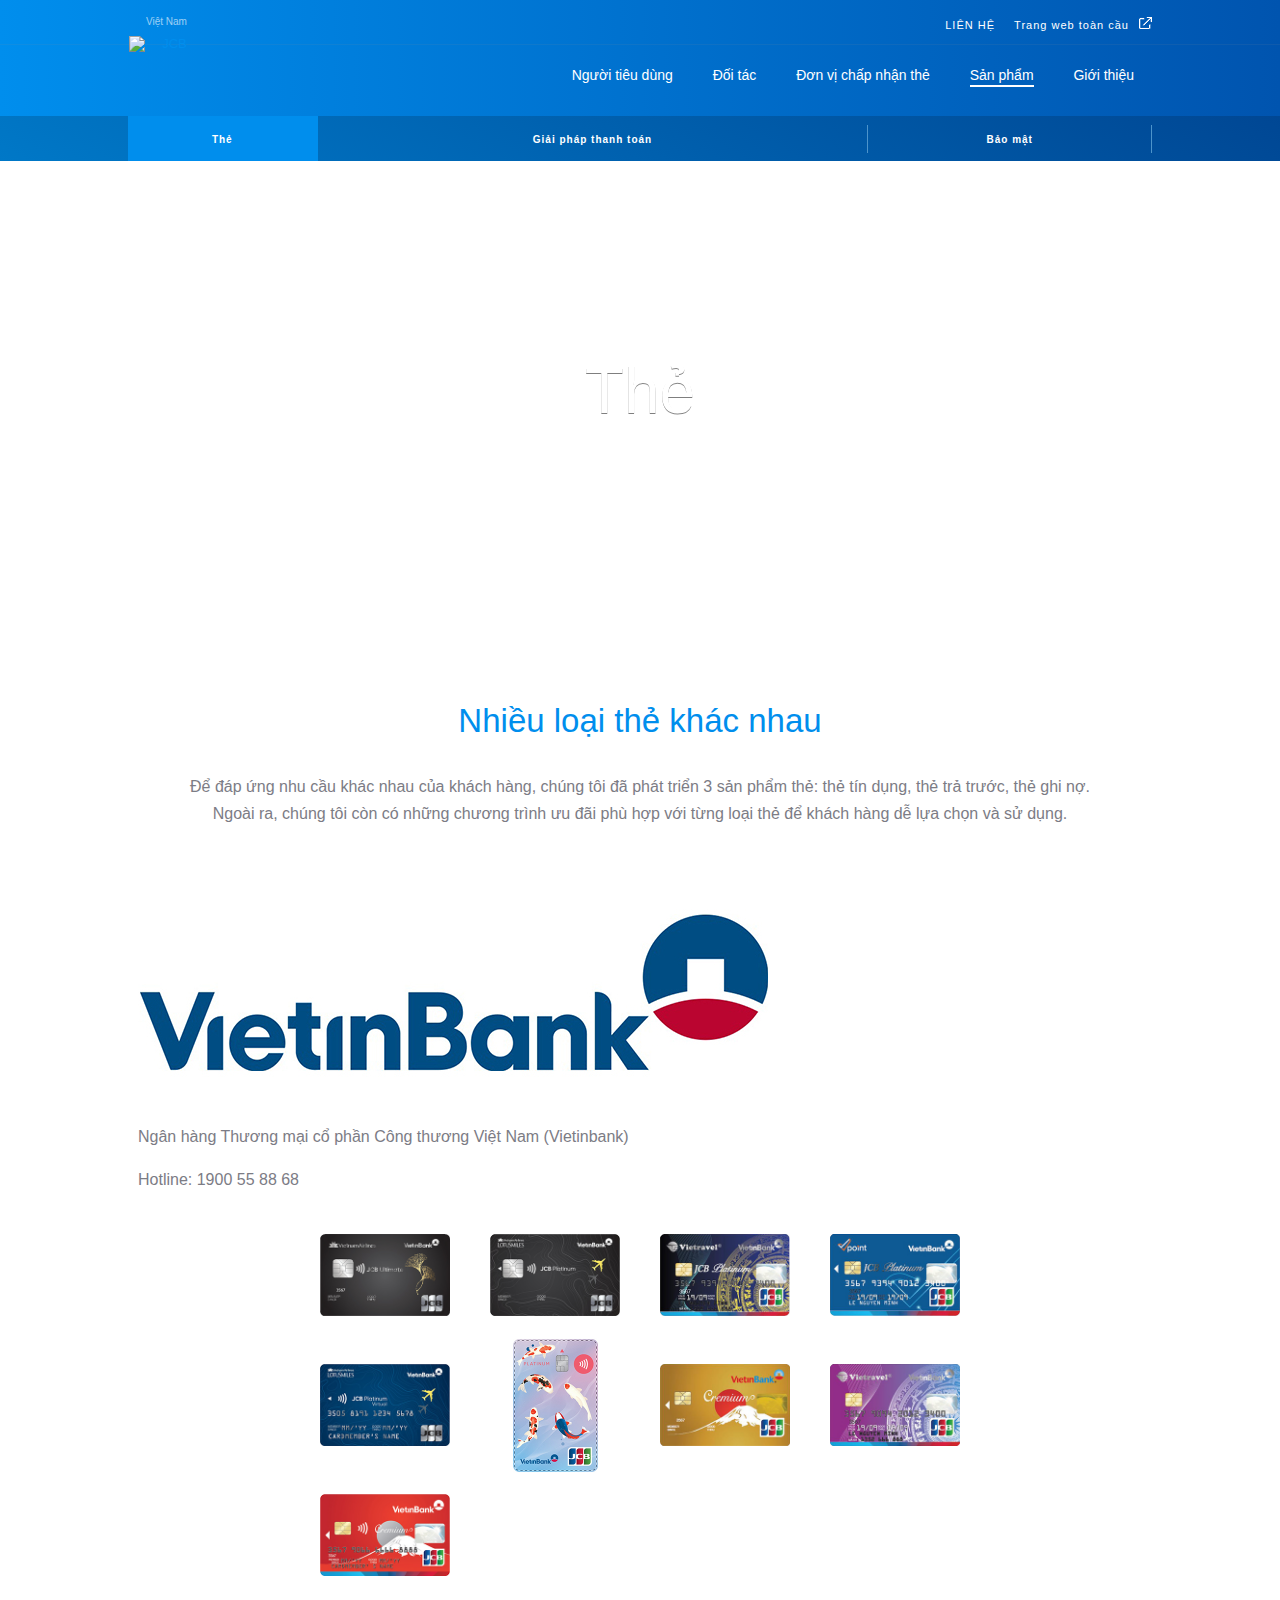
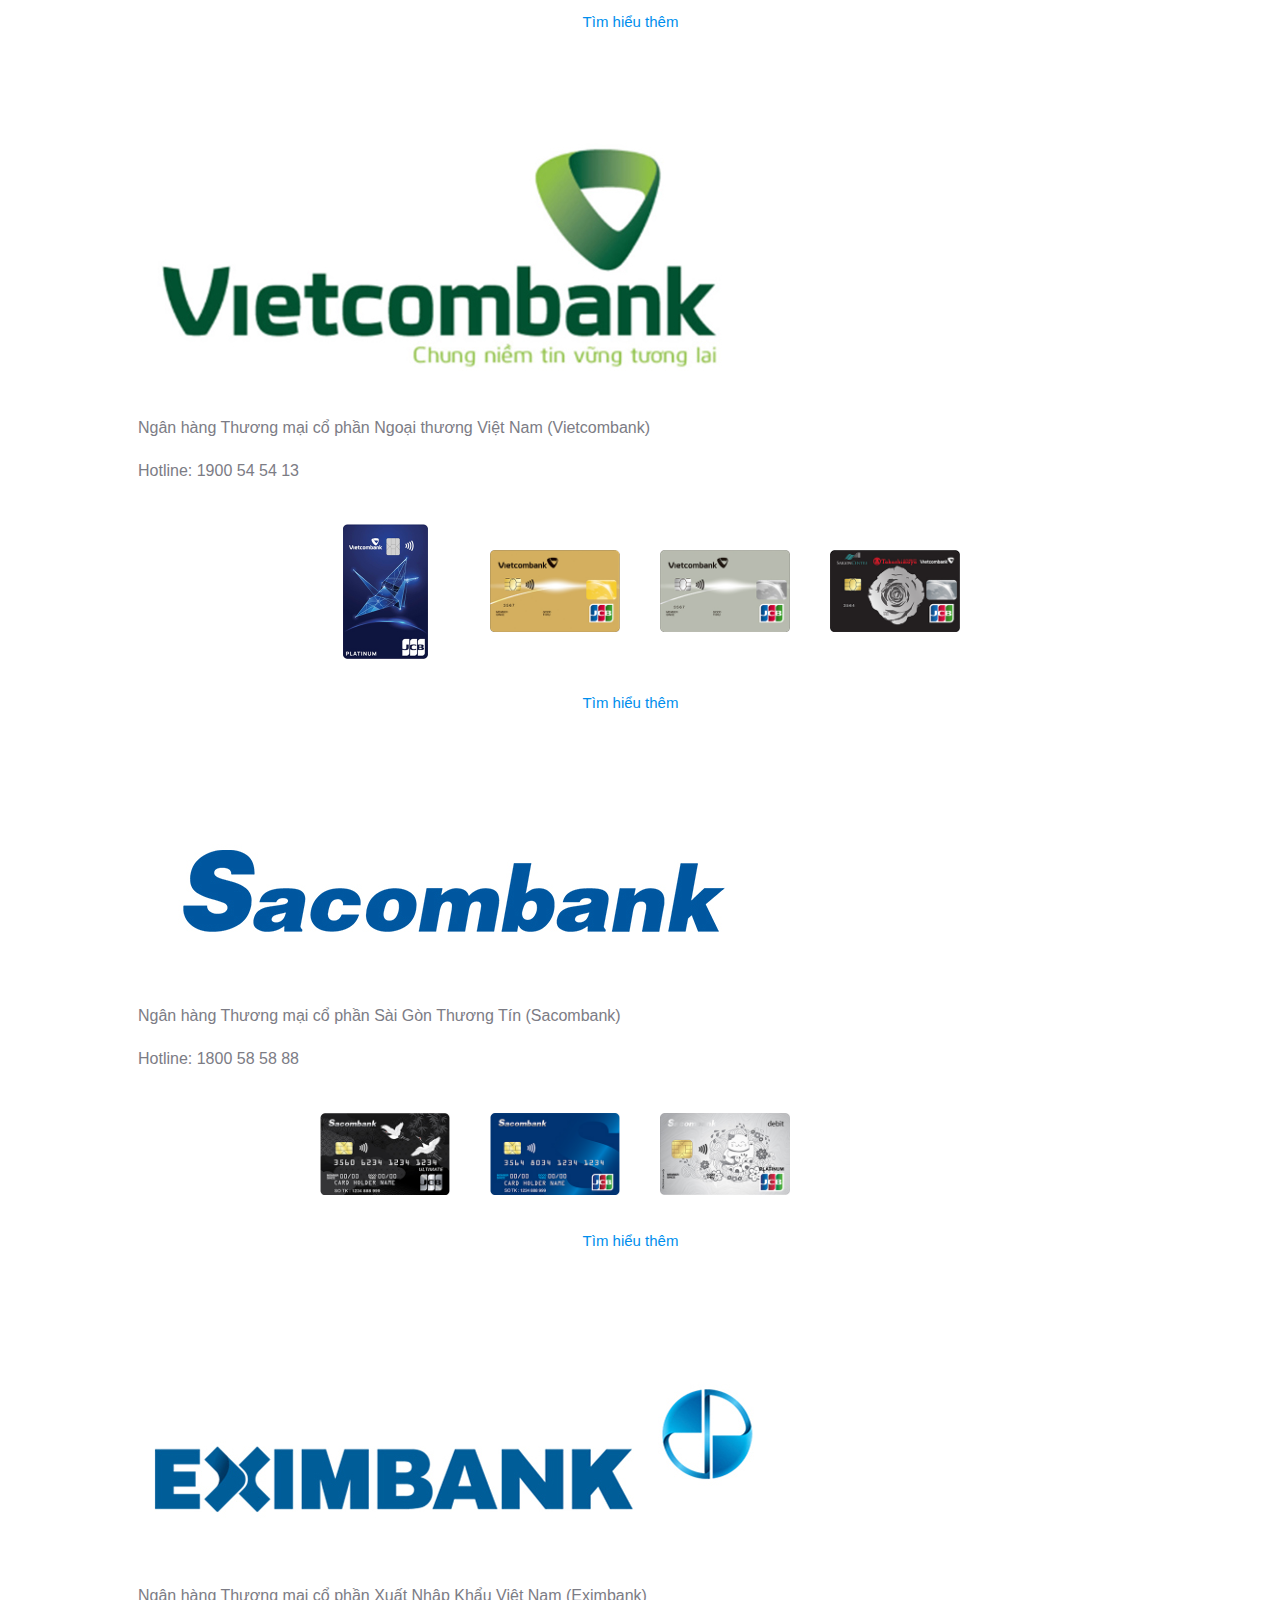
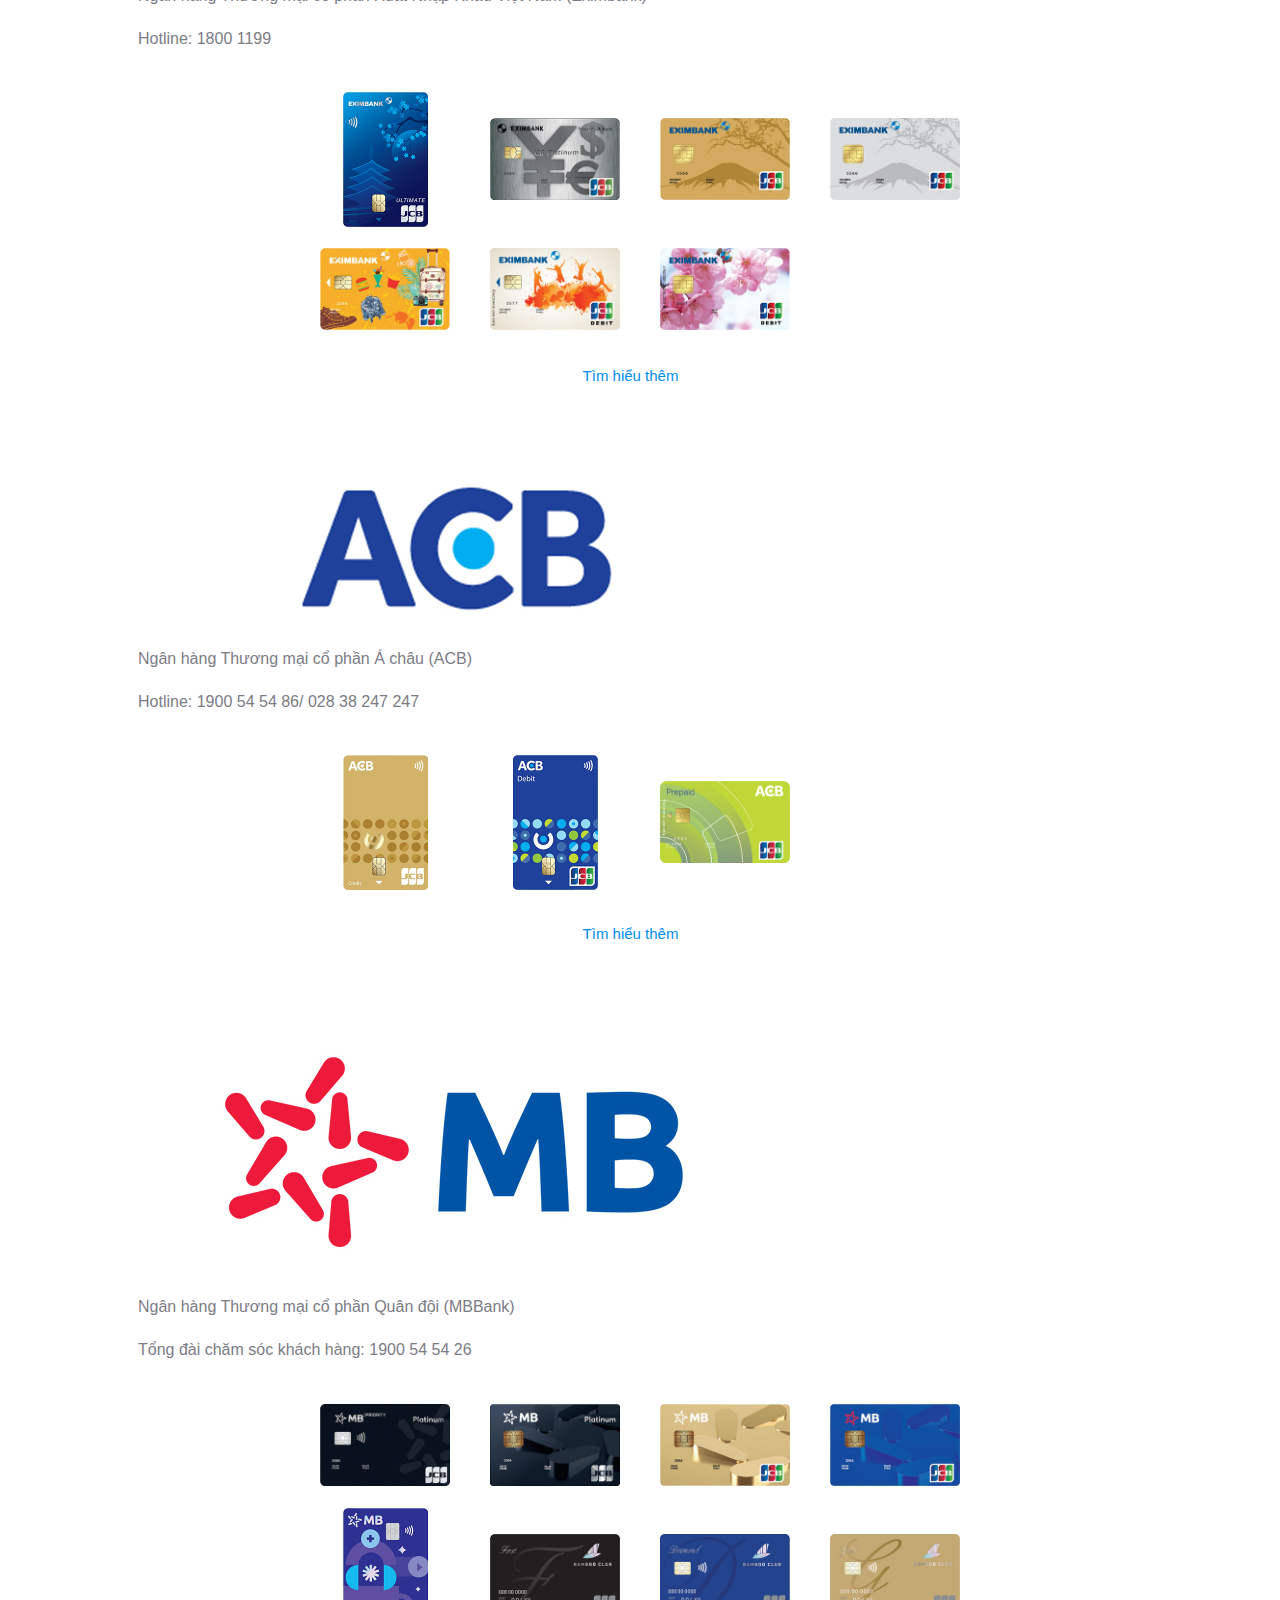
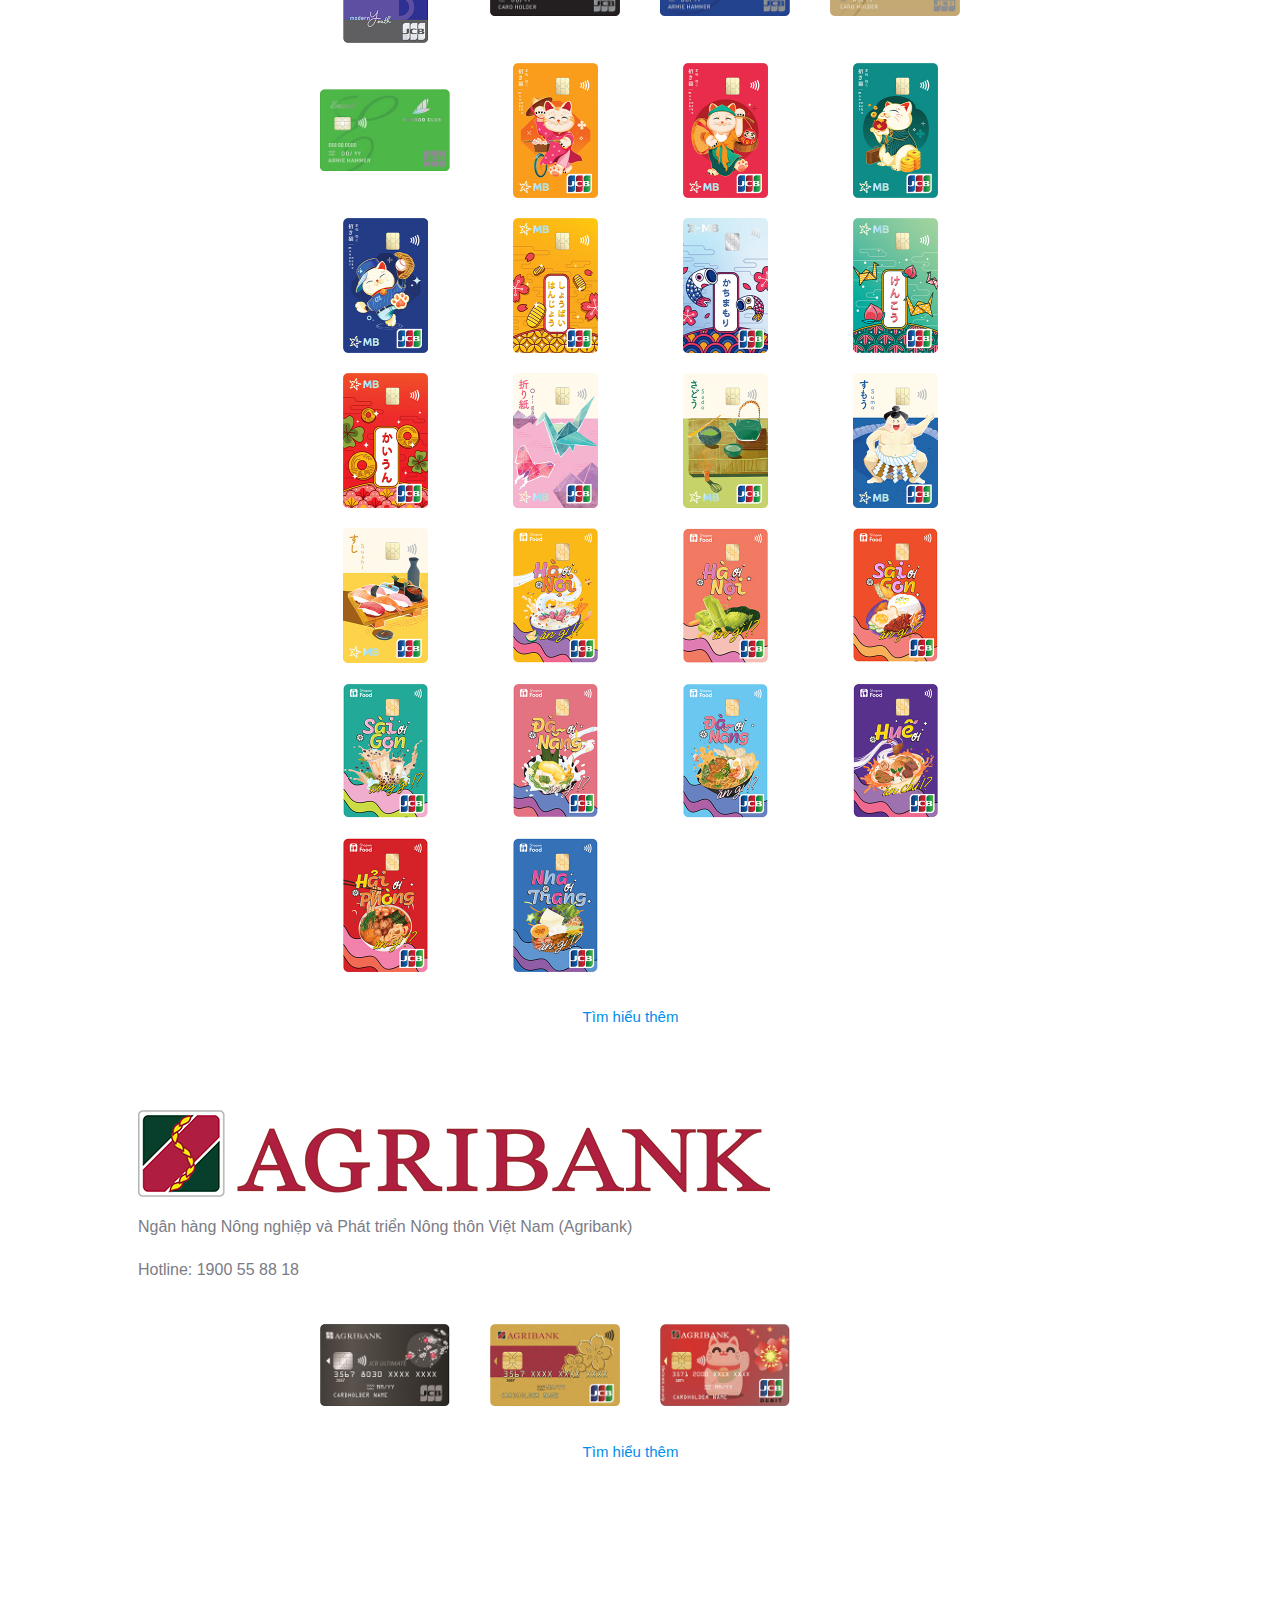
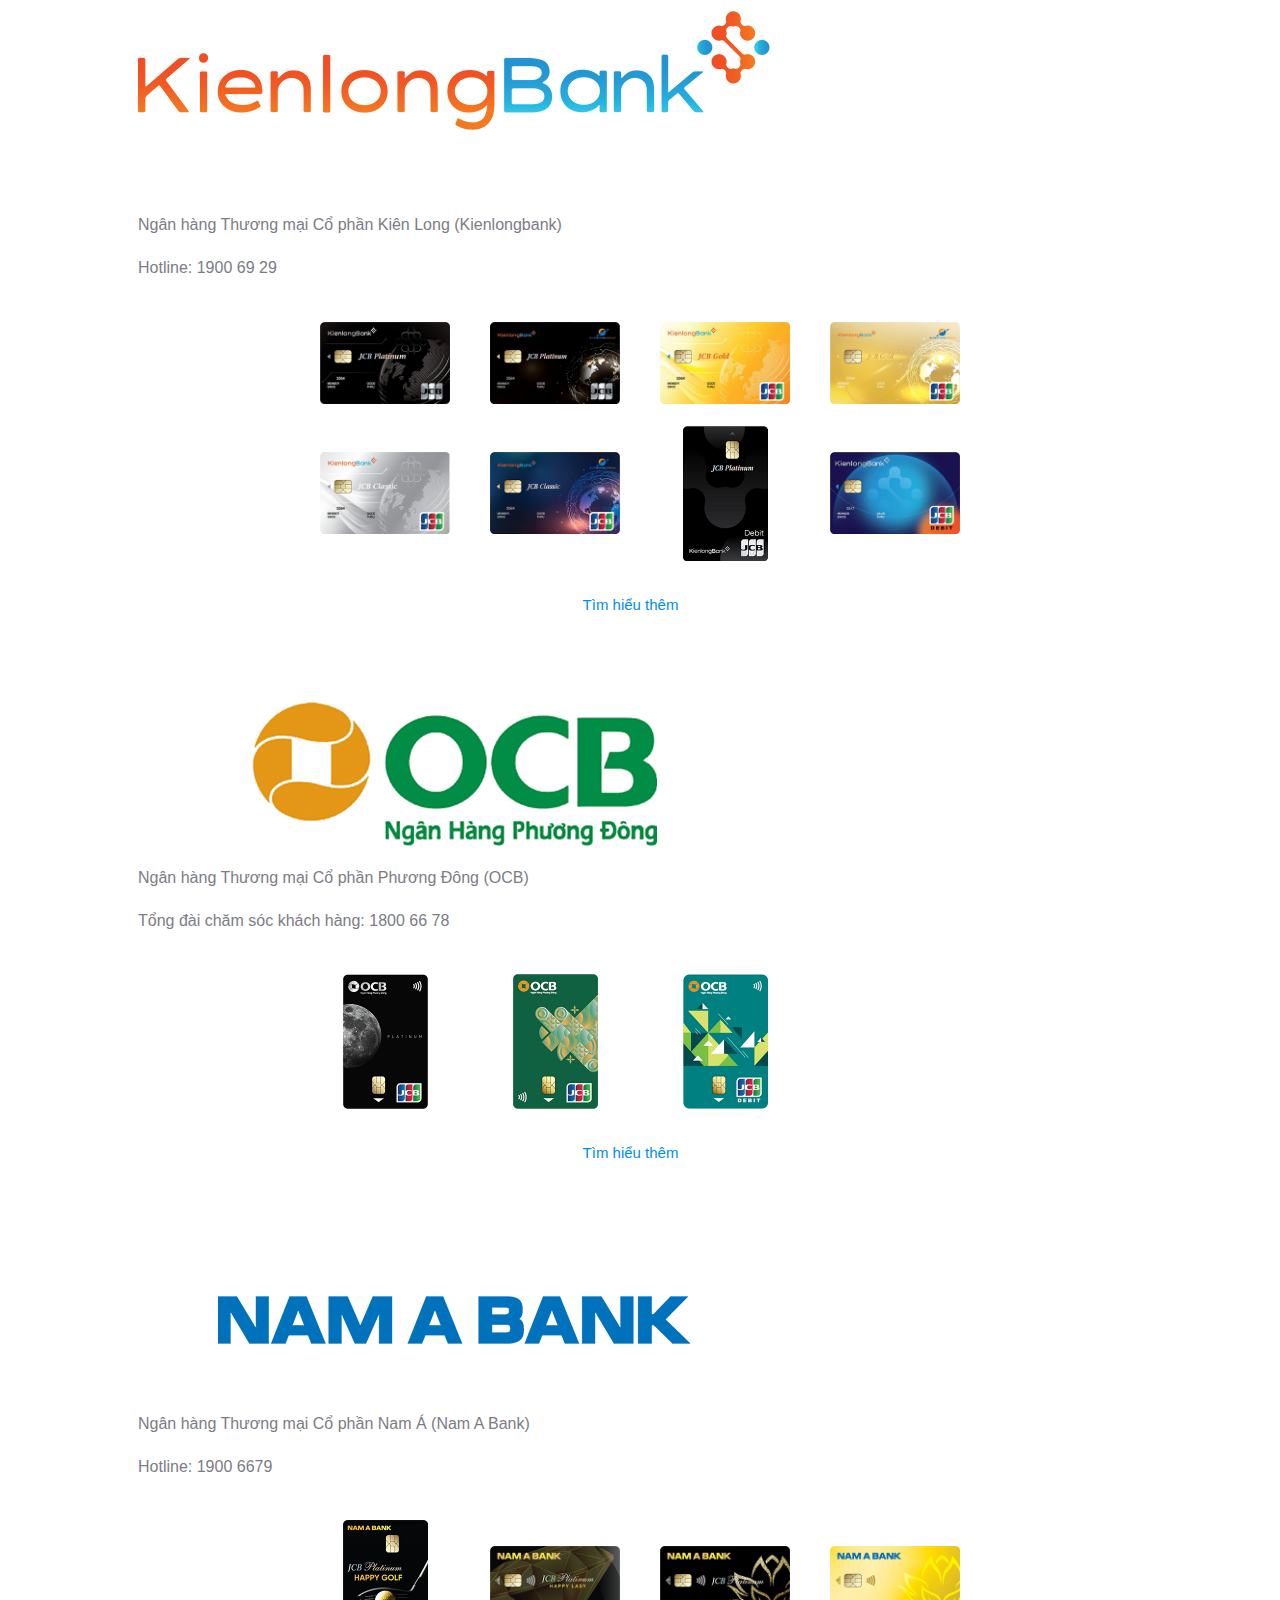
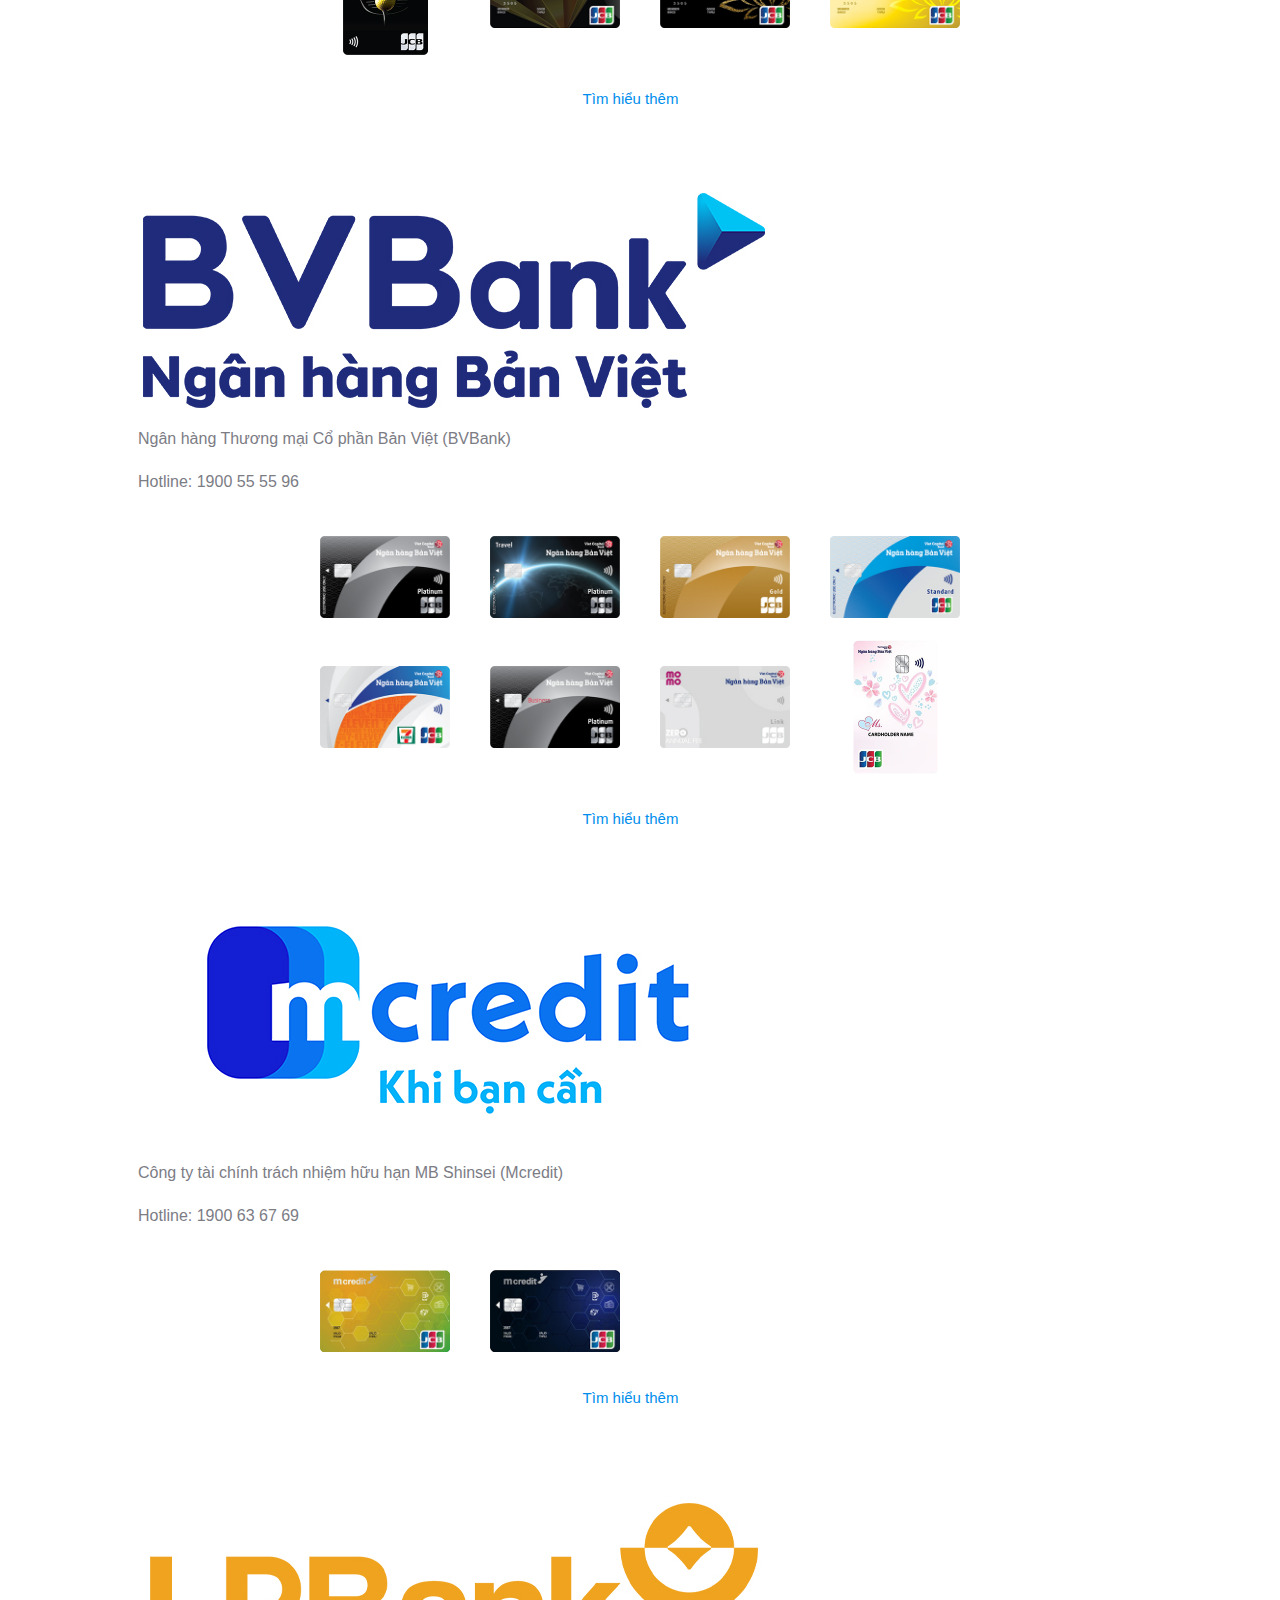
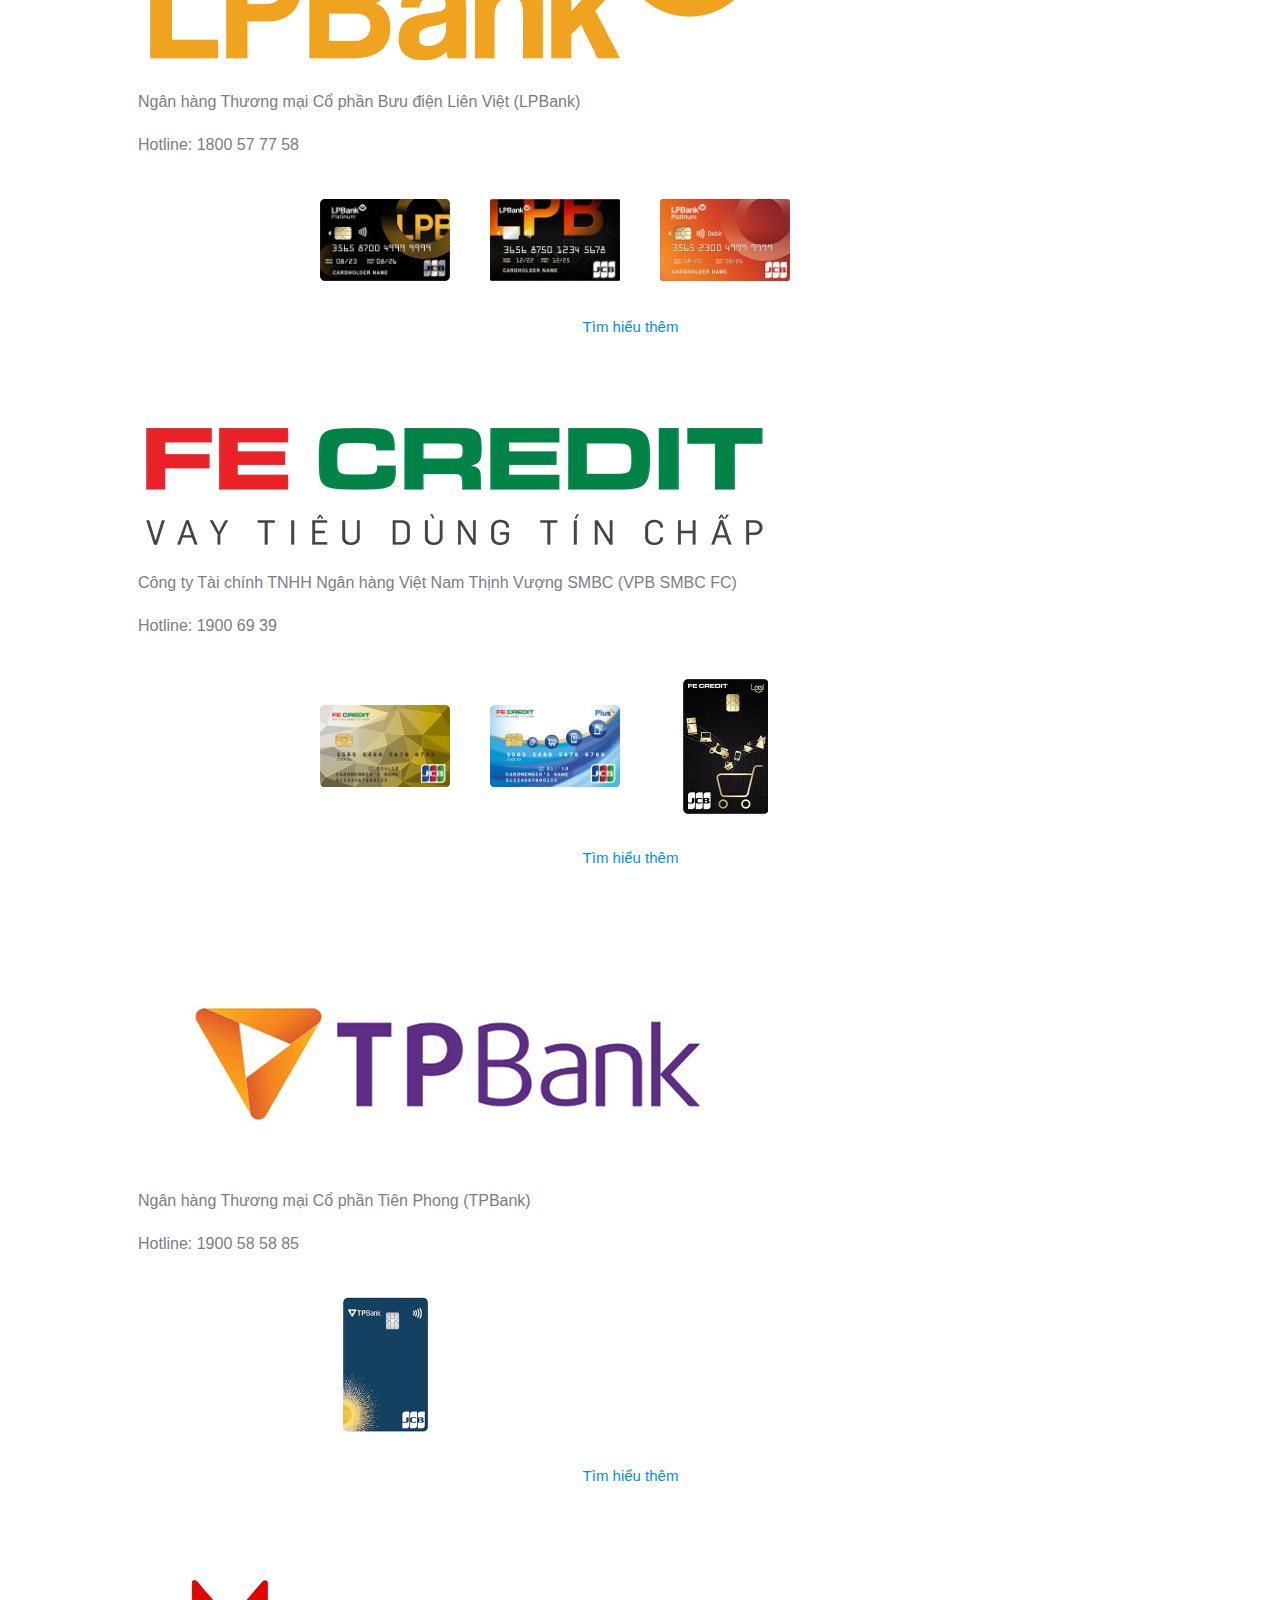
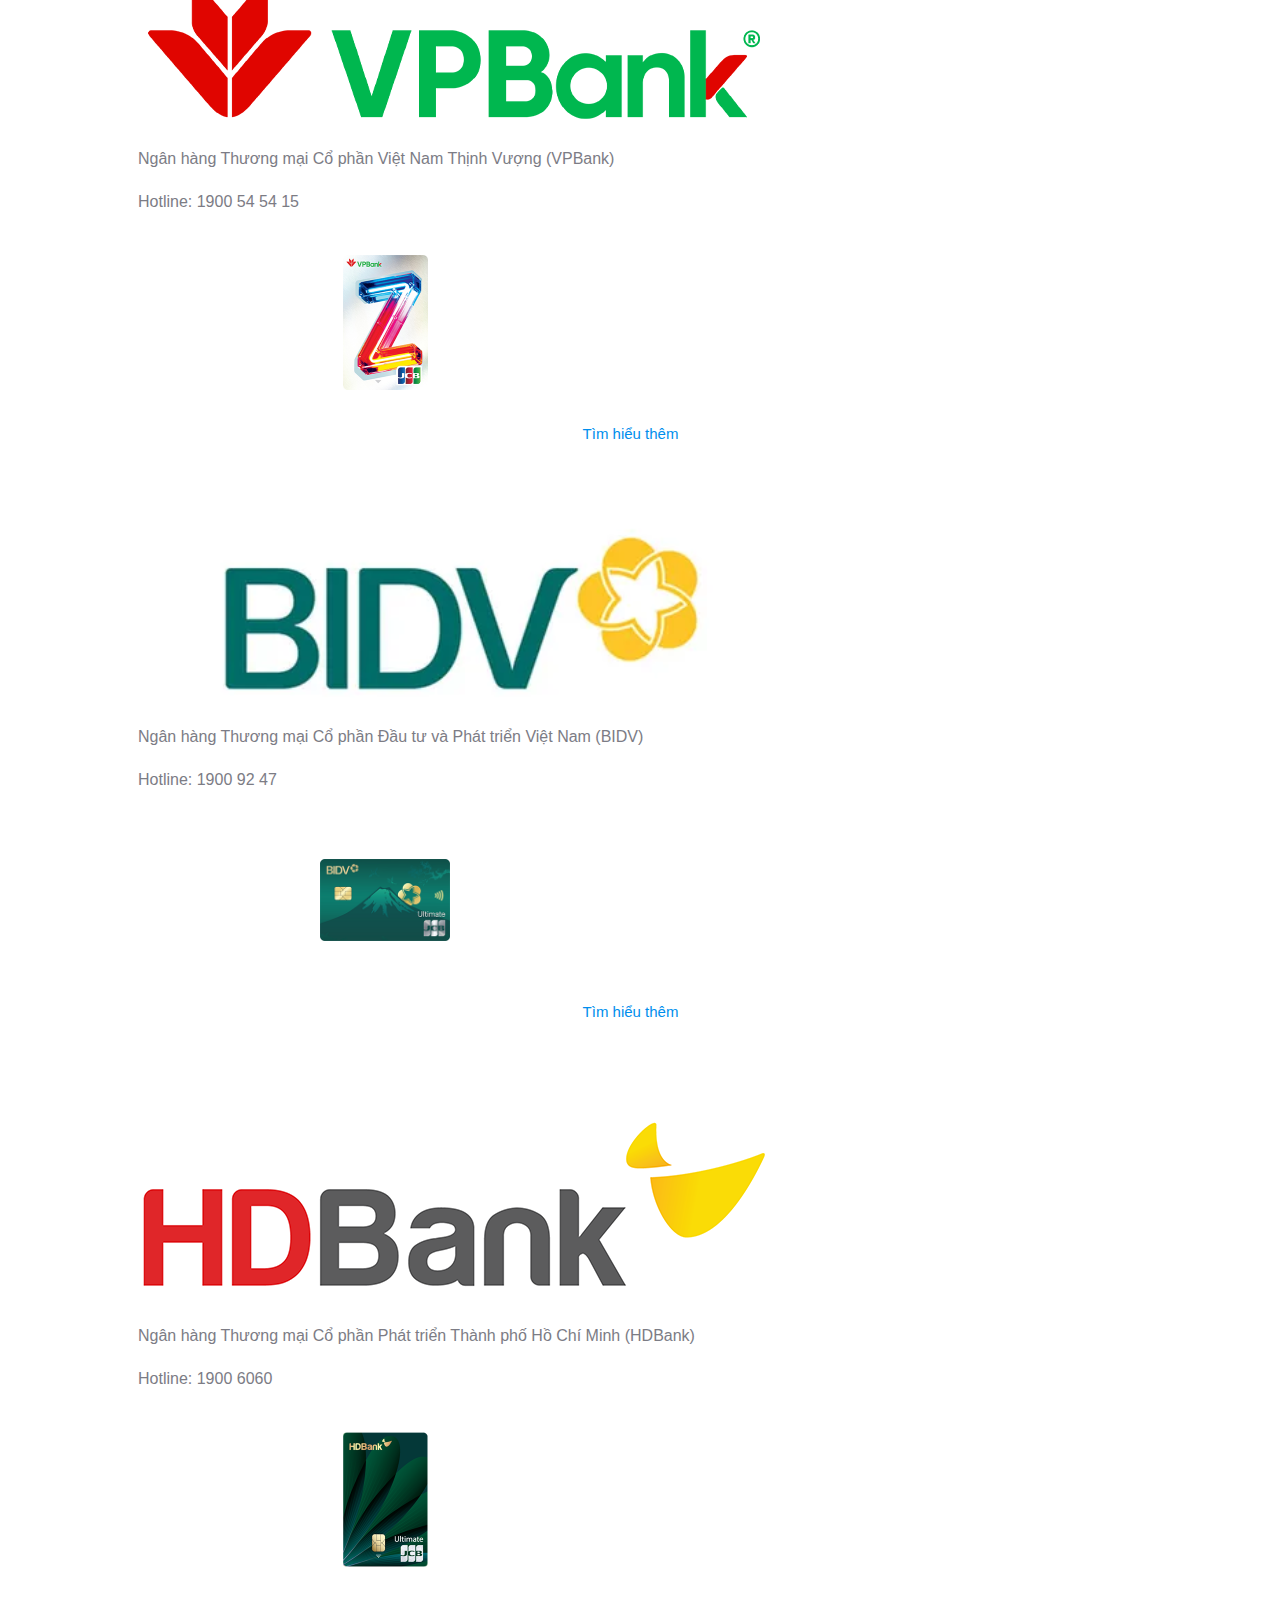
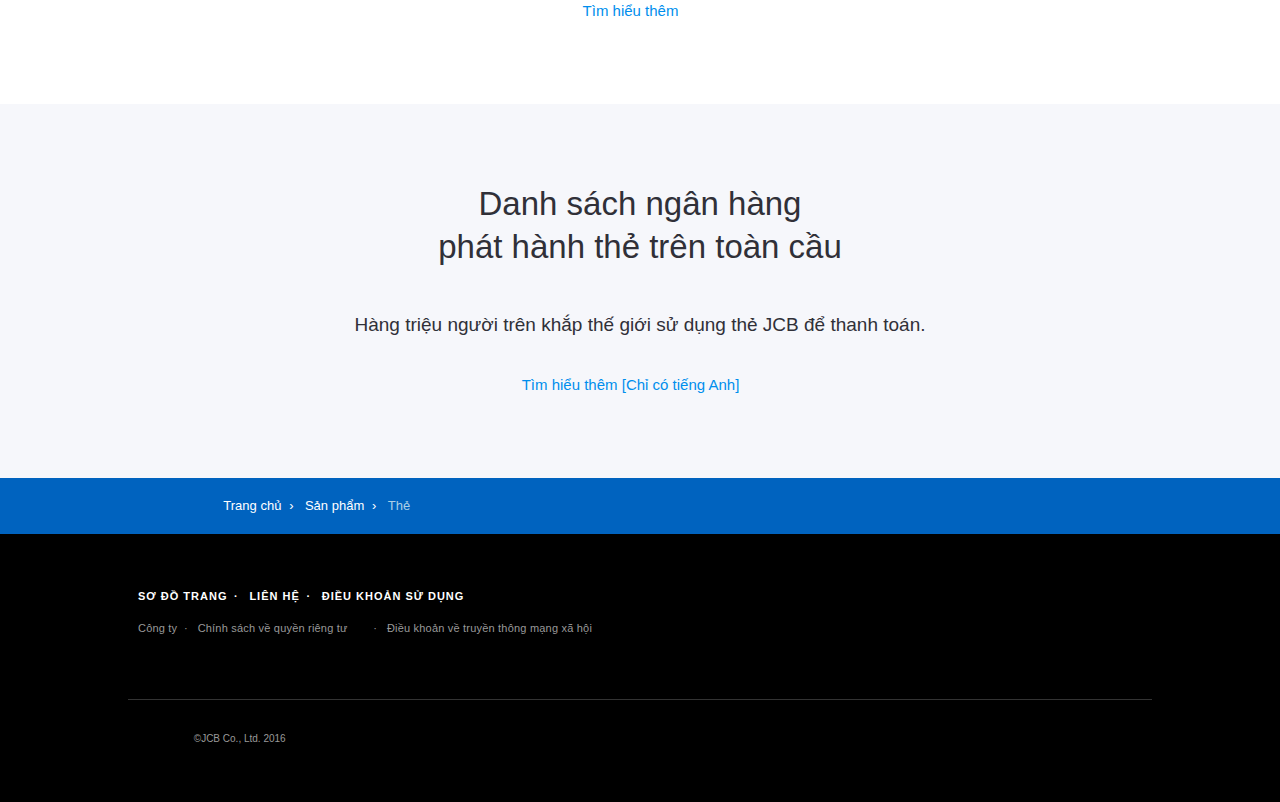
==== commit 46a14cab: "develop" ====
--- a/index.html
+++ b/index.html
@@ -1,944 +1,1288 @@
 ﻿<!doctype html>
 <html class="no-js" lang="vi">
 
-<!-- Mirrored from www.vn.jcb/vi/products/cards/ by HTTrack Website Copier/3.x [XR&CO'2014], Sat, 24 Feb 2024 10:07:57 GMT -->
-<head>
-<meta charset="utf-8">
-<meta http-equiv="x-ua-compatible" content="ie=edge">
-<title>Thẻ | JCB Việt Nam</title>
-<meta name="viewport" content="width=device-width, user-scalable=no, minimum-scale=1.0, maximum-scale=1.0">
-<meta content="telephone=no" name="format-detection">
-<meta name="description" content="">
-<meta name="Keywords" content="">
-<meta property="og:url" content="index.html">
-<meta property="og:title" content="Thẻ | JCB Việt Nam">
-<meta property="og:image" content="../../common/images/jcb_emblem_logo.png">
-<meta property="og:description" content="">
-<meta property="og:type" content="article">
-<meta property="og:site_name" content="JCB Việt Nam">
-
-<meta name="apple-mobile-web-app-title" content="Viêt Nam">
-<link rel="icon" href="http://www.vn.jcb/vi/common/images/favicon.ico">
-<link rel="icon" href="../../common/images/android-touch-icon.png">
-<link rel="apple-touch-icon" href="../../common/images/apple-touch-icon.png">
-<link rel="stylesheet" type="text/css" href="../../common/css/jquery.slick/1.5.9/slick.css">
-<link rel="stylesheet" type="text/css" href="../../common/css/styles.css">
-<script src="../../common/js/modernizr/2.8.3/modernizr.min.js"></script>
-<!-- Adobe Analytics -->
-<script src="../../../../assets.adobedtm.com/ebd4e205a73fa9517d565ab95d5b2b39697de655/satelliteLib-6ee2f576135d42a0a73d93d9d18ffa46c515c759.js"></script>
-
-<link rel="stylesheet" type="text/css" href="css/index.css">
-</head>
-
-<!--current用にbodyにid名必須 dropdownNavi実装時には【class="dropdown-navi"】記述-->
-<body id="products" class="dropdown-navi">
-<!--current用にbodyにid名必須 dropdownNavi実装時には【class="dropdown-navi"】記述-->
-
-<header class="container-chrome vi_header"></header>
-<header class="container-chrome vi_header">
-<!--[if lt IE 8]>
+  <!-- Mirrored from www.vn.jcb/vi/products/cards/ by HTTrack Website Copier/3.x [XR&CO'2014], Sat, 24 Feb 2024 10:07:57 GMT -->
+  <head>
+    <meta charset="utf-8">
+    <meta http-equiv="x-ua-compatible" content="ie=edge">
+    <title>Thẻ | JCB Việt Nam</title>
+    <meta name="viewport"
+      content="width=device-width, user-scalable=no, minimum-scale=1.0, maximum-scale=1.0">
+    <meta content="telephone=no" name="format-detection">
+    <meta name="description" content>
+    <meta name="Keywords" content>
+    <meta property="og:url" content="index.html">
+    <meta property="og:title" content="Thẻ | JCB Việt Nam">
+    <meta property="og:image" content="./common/images/jcb_emblem_logo.png">
+    <meta property="og:description" content>
+    <meta property="og:type" content="article">
+    <meta property="og:site_name" content="JCB Việt Nam">
+
+    <meta name="apple-mobile-web-app-title" content="Viêt Nam">
+    <link rel="icon" href="http://www.vn.jcb/vi/common/images/favicon.ico">
+    <link rel="icon" href="./common/images/android-touch-icon.png">
+    <link rel="apple-touch-icon"
+      href="./common/images/apple-touch-icon.png">
+    <link rel="stylesheet" type="text/css"
+      href="./common/css/jquery.slick/1.5.9/slick.css">
+    <link rel="stylesheet" type="text/css" href="./common/css/styles.css">
+    <script src="../../common/js/modernizr/2.8.3/modernizr.min.js"></script>
+    <!-- Adobe Analytics -->
+    <script
+      src="../../../../assets.adobedtm.com/ebd4e205a73fa9517d565ab95d5b2b39697de655/satelliteLib-6ee2f576135d42a0a73d93d9d18ffa46c515c759.js"></script>
+
+    <!-- <link rel="stylesheet" type="text/css" href="css/index.css"> -->
+  </head>
+
+  <!--current用にbodyにid名必須 dropdownNavi実装時には【class="dropdown-navi"】記述-->
+  <body id="products" class="dropdown-navi">
+    <!--current用にbodyにid名必須 dropdownNavi実装時には【class="dropdown-navi"】記述-->
+
+    <header class="container-chrome vi_header"></header>
+    <header class="container-chrome vi_header">
+      <!--[if lt IE 8]>
     <p class="browserupgrade">You are using an <strong>outdated</strong> browser. Please <a href="http://browsehappy.com/">upgrade your browser</a> to improve your experience.</p>
 <![endif]-->
 
-  <div class="utility-wrap">
-    <div class="row hide-small">
-      <div class="utility">
-        <div class="utility__label">Việt Nam</div>
-        <div class="utility__nav">
-          <ul class="
+      <div class="utility-wrap">
+        <div class="row hide-small">
+          <div class="utility">
+            <div class="utility__label">Việt Nam</div>
+            <div class="utility__nav">
+              <ul class="
       inline-list
       inline-list--right
     ">
-            <li><a href="http://www.vn.jcb/vi/contact/" class="mr15">LIÊN HỆ</a></li>
-            <li><a href="http://www.global.jcb/" class="utility__expand external" target="_blank">Trang web toàn cầu
-              </a>
-            </li>
-          </ul>
-        </div>
-      </div>
-    </div>
-  </div>
-  <div class="site-header">
-    <div class="site-header__section">
-      <div class="row">
-        <div class="menu">
-          <div class="menu__header">
-            <h1 class="menu__brand"> <a href="http://www.vn.jcb/vi/"> <img src="http://www.vn.jcb/vi/common/images/svg/jcb_emblem.svg" class="logo hide-medium-up" alt="JCB" width="44"> <img src="http://www.vn.jcb/vi/common/images/svg/jcb_emblem_logo.svg" class="logo hide-small" alt="JCB" width="75"> </a></h1>
-            <div class="menu__toggle">
-              <button class="hamburger" type="button" role="button" aria-label="Toggle Navigation"> <span class="hamburger__icon"></span> </button>
-            </div>
-          </div>
-          <nav class="menu__nav">
-            <ul id="primary-navigation" class="responsive-list inline-list--right inline-list--space-left dropdown_submenu">
-              <li><a class="consumers" href="http://www.vn.jcb/vi/consumers/">Người tiêu dùng</a>
-                <ul>
-                  <li class="second-top"><a href="http://www.vn.jcb/vi/consumers/">Người tiêu dùng Lên đầu trang</a></li>
-                  <li><a href="http://www.vn.jcb/vi/consumers/promotions/">Khuyến mãi</a></li>
-                  <li><a href="http://www.vn.jcb/vi/consumers/travel/">Du lịch</a></li>
-                  <li><a href="http://www.vn.jcb/vi/consumers/platinum/">Chủ thẻ Platinum</a></li>
-                </ul>
-              </li>
-              <li><a class="business" href="http://www.vn.jcb/vi/businesses/">Đối tác</a>
-                <ul>
-                  <li class="second-top"><a href="http://www.vn.jcb/vi/businesses/">Đối tác Lên đầu trang</a></li>
-                  <li><a href="http://www.vn.jcb/vi/businesses/card-issuing/">Phát hành thẻ</a></li>
-                  <li><a href="http://www.vn.jcb/vi/businesses/merchant-acquiring/">Đơn vị chấp nhận thẻ</a></li>
-                </ul>
-              </li>
-              <li><a class="merchants" href="http://www.vn.jcb/vi/merchants/">Đơn vị chấp nhận thẻ</a>
-                <ul>
-                  <li class="second-top"><a href="http://www.vn.jcb/vi/merchants/">Đơn vị chấp nhận thẻ Lên đầu trang</a></li>
-                  <li><a href="http://www.vn.jcb/vi/merchants/acquirer-list/">Danh sách ngân hàng</a></li>
-                </ul>
-              </li>
-              <li><a class="products" href="http://www.vn.jcb/vi/products/">Sản phẩm</a>
-                <ul>
-                  <li class="second-top"><a href="http://www.vn.jcb/vi/products/">Sản phẩm Lên đầu trang</a></li>
-                  <li><a href="index.html">Thẻ</a></li>
-                  <li><a href="http://www.vn.jcb/vi/products/payment-solution/">Giải pháp thanh toán</a></li>
-                  <li><a href="http://www.vn.jcb/vi/products/security/">Bảo mật</a></li>
-                </ul>
-              </li>
-              <li><a class="about-us" href="http://www.vn.jcb/vi/about-us/">Giới thiệu</a>
-                <ul class="lastmenu">
-                  <li class="second-top"><a href="http://www.vn.jcb/vi/about-us/">Giới thiệu Lên đầu trang</a></li>
-                  <li><a href="http://www.vn.jcb/vi/about-us/ceo-message/">Thông điệp của CEO</a></li>
-                  <li><a href="http://www.vn.jcb/vi/about-us/company/">Công ty</a></li>
-                  <li><a href="http://www.vn.jcb/vi/about-us/history/">Lịch sử</a></li>
-                </ul>
-              </li>
-              <li class="hide-medium-up no-dropdown"><a href="http://www.global.jcb/" class="external" target="_blank">Trang web toàn cầu</a></li>
-            </ul>
-          </nav>
-        </div>
-      </div>
-    </div>
-  </div>
-</header>
-
-
-<div class="main">
-
-  <!--ここからsub-nav-->
-  <!--ここから表示すると第3階層ナビになる 現在地にclass="active"必須-->
-  <div class="nav-bar">
-    <div class="nav-bar__wrapper">
-      <div class="nav-bar__nav">
-        <div class="nav-bar__nav-container">
-          <ul>
-            <li class="active"><a href="index.html">Thẻ</a></li>
-            <li><a href="http://www.vn.jcb/vi/products/payment-solution/">Giải pháp thanh toán</a></li>
-            <li><a href="http://www.vn.jcb/vi/products/security/">Bảo mật</a></li>
-          </ul>
-        </div>
-      </div>
-    </div>
-  </div>
-  <!--ここまで表示すると第3階層ナビになる 現在地にclass="active"必須-->
-  <!--ここまでsub-nav-->
-
-<!--ここからcontent-->
-
-<div class="masthead masthead--cards">
-  <h1 class="masthead__title masthead__content">Thẻ</h1>
-</div>
-
-<section class="cmnSection">
-  <div class="row">
-    <div class="col">
-      <p class="setTxtLargeBlue">Nhiều loại <br class="hide-medium-up">thẻ khác nhau</p>
-      <p class="mt0 mb0 pcTxtAC">Để đáp ứng nhu cầu khác nhau của khách hàng, chúng tôi đã phát triển 3 sản phẩm thẻ: thẻ tín dụng, thẻ trả trước, thẻ ghi nợ.<br class="hide-small">Ngoài ra, chúng tôi còn có những chương trình ưu đãi phù hợp với từng loại thẻ để khách hàng dễ lựa chọn và sử dụng.</p>
-
-      <section class="subSection2">
-        <div class="logoBlock">
-          <div class="blockIn">
-            <div class="picCol">
-              <p class="picture"><img src="images/index/pic_vietinbankmain_02.jpg" alt="Vietinbank"></p>
-            </div>
-            <div class="txtCol">
-              <p class="title">Ngân hàng Thương mại cổ phần Công thương Việt Nam (Vietinbank)</p>
-              <p class="description">Hotline: 1900 55 88 68</p>
+                <li><a href="http://www.vn.jcb/vi/contact/" class="mr15">LIÊN
+                    HỆ</a></li>
+                <li><a href="http://www.global.jcb/"
+                    class="utility__expand external" target="_blank">Trang web
+                    toàn cầu
+                  </a>
+                </li>
+              </ul>
             </div>
           </div>
         </div>
-        <div class="mtd40">
-          <ul class="cardList column4">
-            <li>
-              <p class="picture"><span class="in"><img src="images/index/pic_vietinbank_08.jpg" alt="Vietinbank Card1"></span></p>
-            </li>
-            <li>
-              <p class="picture"><span class="in"><img src="images/index/pic_vietinbank_09.jpg" alt="Vietinbank Card2"></span></p>
-            </li>
-            <li>
-              <p class="picture"><span class="in"><img src="images/index/pic_vietinbank_10.jpg" alt="Vietinbank Card3"></span></p>
-            </li>
-            <li>
-              <p class="picture"><span class="in"><img src="images/index/pic_vietinbank_11.jpg" alt="Vietinbank Card4"></span></p>
-            </li>
-            <li class="portrait">
-              <p class="picture"><span class="in"><img src="images/index/vietin_2207046.jpg" alt="Vietinbank Card5"></span></p>
-            </li>
-            <li class="portrait">
-              <p class="picture"><span class="in"><img src="images/index/pic_vietinbank_15.jpg" alt="Vietinbank Card6"></span></p>
-            </li>
-            <li class="portrait">
-              <p class="picture"><span class="in"><img src="images/index/pic_vietinbank_12.jpg" alt="Vietinbank Card7"></span></p>
-            </li>
-            <li class="portrait">
-              <p class="picture"><span class="in"><img src="images/index/pic_vietinbank_13.jpg" alt="Vietinbank Card8"></span></p>
-            </li>
-            <li>
-              <p class="picture"><span class="in"><img src="images/index/pic_vietinbank_14.jpg" alt="Vietinbank Card9"></span></p>
-            </li>
-          </ul>
-        </div>
-        <p class="mtd30 mb0 txtAC"><a href="https://www.vietinbank.vn/vn/ca-nhan/the/san-pham?link_id=vn_vietin" class="new-win2 fs15" target="_blank">Tìm hiểu thêm</a></p>
-      </section>
-
-      <section class="subSection">
-        <div class="logoBlock">
-          <div class="blockIn">
-            <div class="picCol">
-              <p class="picture"><img src="images/index/pic_vietcombankmain_02.jpg" alt="Vietcombank"></p>
-            </div>
-            <div class="txtCol">
-              <p class="title">Ngân hàng Thương mại cổ phần Ngoại thương Việt Nam (Vietcombank)</p>
-              <p class="description">Hotline: 1900 54 54 13</p>
+      </div>
+      <div class="site-header">
+        <div class="site-header__section">
+          <div class="row">
+            <div class="menu">
+              <div class="menu__header">
+                <h1 class="menu__brand"> <a href="http://www.vn.jcb/vi/"> <img
+                      src="http://www.vn.jcb/vi/common/images/svg/jcb_emblem.svg"
+                      class="logo hide-medium-up" alt="JCB" width="44"> <img
+                      src="http://www.vn.jcb/vi/common/images/svg/jcb_emblem_logo.svg"
+                      class="logo hide-small" alt="JCB" width="75"> </a></h1>
+                <div class="menu__toggle">
+                  <button class="hamburger" type="button" role="button"
+                    aria-label="Toggle Navigation"> <span
+                      class="hamburger__icon"></span> </button>
+                </div>
+              </div>
+              <nav class="menu__nav">
+                <ul id="primary-navigation"
+                  class="responsive-list inline-list--right inline-list--space-left dropdown_submenu">
+                  <li><a class="consumers"
+                      href="http://www.vn.jcb/vi/consumers/">Người tiêu dùng</a>
+                    <ul>
+                      <li class="second-top"><a
+                          href="http://www.vn.jcb/vi/consumers/">Người tiêu dùng
+                          Lên đầu trang</a></li>
+                      <li><a
+                          href="http://www.vn.jcb/vi/consumers/promotions/">Khuyến
+                          mãi</a></li>
+                      <li><a href="http://www.vn.jcb/vi/consumers/travel/">Du
+                          lịch</a></li>
+                      <li><a href="http://www.vn.jcb/vi/consumers/platinum/">Chủ
+                          thẻ Platinum</a></li>
+                    </ul>
+                  </li>
+                  <li><a class="business"
+                      href="http://www.vn.jcb/vi/businesses/">Đối tác</a>
+                    <ul>
+                      <li class="second-top"><a
+                          href="http://www.vn.jcb/vi/businesses/">Đối tác Lên
+                          đầu trang</a></li>
+                      <li><a
+                          href="http://www.vn.jcb/vi/businesses/card-issuing/">Phát
+                          hành thẻ</a></li>
+                      <li><a
+                          href="http://www.vn.jcb/vi/businesses/merchant-acquiring/">Đơn
+                          vị chấp nhận thẻ</a></li>
+                    </ul>
+                  </li>
+                  <li><a class="merchants"
+                      href="http://www.vn.jcb/vi/merchants/">Đơn vị chấp nhận
+                      thẻ</a>
+                    <ul>
+                      <li class="second-top"><a
+                          href="http://www.vn.jcb/vi/merchants/">Đơn vị chấp
+                          nhận thẻ Lên đầu trang</a></li>
+                      <li><a
+                          href="http://www.vn.jcb/vi/merchants/acquirer-list/">Danh
+                          sách ngân hàng</a></li>
+                    </ul>
+                  </li>
+                  <li><a class="products"
+                      href="http://www.vn.jcb/vi/products/">Sản phẩm</a>
+                    <ul>
+                      <li class="second-top"><a
+                          href="http://www.vn.jcb/vi/products/">Sản phẩm Lên đầu
+                          trang</a></li>
+                      <li><a href="index.html">Thẻ</a></li>
+                      <li><a
+                          href="http://www.vn.jcb/vi/products/payment-solution/">Giải
+                          pháp thanh toán</a></li>
+                      <li><a href="http://www.vn.jcb/vi/products/security/">Bảo
+                          mật</a></li>
+                    </ul>
+                  </li>
+                  <li><a class="about-us"
+                      href="http://www.vn.jcb/vi/about-us/">Giới thiệu</a>
+                    <ul class="lastmenu">
+                      <li class="second-top"><a
+                          href="http://www.vn.jcb/vi/about-us/">Giới thiệu Lên
+                          đầu trang</a></li>
+                      <li><a
+                          href="http://www.vn.jcb/vi/about-us/ceo-message/">Thông
+                          điệp của CEO</a></li>
+                      <li><a href="http://www.vn.jcb/vi/about-us/company/">Công
+                          ty</a></li>
+                      <li><a href="http://www.vn.jcb/vi/about-us/history/">Lịch
+                          sử</a></li>
+                    </ul>
+                  </li>
+                  <li class="hide-medium-up no-dropdown"><a
+                      href="http://www.global.jcb/" class="external"
+                      target="_blank">Trang web toàn cầu</a></li>
+                </ul>
+              </nav>
             </div>
           </div>
         </div>
-        <div class="mtd40">
-          <ul class="cardList column4">
-            <li class="portrait">
-              <p class="picture"><span class="in"><img src="images/index/pic_vietcombank_07.jpg" alt="Vietcombank1"></span></p>
-            </li>
-            <li class="portrait">
-              <p class="picture"><span class="in"><img src="images/index/pic_vietcombank_04.jpg" alt="Vietcombank2"></span></p>
-            </li>
-            <li class="portrait">
-              <p class="picture"><span class="in"><img src="images/index/pic_vietcombank_05.jpg" alt="Vietcombank3"></span></p>
-            </li>
-            <li class="portrait">
-              <p class="picture"><span class="in"><img src="images/index/pic_vietcombank_06.jpg" alt="Vietcombank4"></span></p>
-            </li>
-          </ul>
-        </div>
-        <p class="mtd30 mb0 txtAC"><a href="https://portal.vietcombank.com.vn/Personal/Card/TTDQT/Pages/the-vietcombank-JCB.aspx?link_id=vn_vietcom" class="new-win2 fs15" target="_blank">Tìm hiểu thêm</a></p>
-      </section>
-
-      <section class="subSection">
-        <div class="logoBlock">
-          <div class="blockIn">
-            <div class="picCol">
-              <p class="picture"><img src="images/index/pic_sacombankmain_03.jpg" alt="Sacombank"></p>
-            </div>
-            <div class="txtCol">
-              <p class="title">Ngân hàng Thương mại cổ phần Sài Gòn Thương Tín (Sacombank)</p>
-              <p class="description">Hotline: 1800 58 58 88</p>
+      </div>
+    </header>
+
+    <div class="main">
+
+      <!--ここからsub-nav-->
+      <!--ここから表示すると第3階層ナビになる 現在地にclass="active"必須-->
+      <div class="nav-bar">
+        <div class="nav-bar__wrapper">
+          <div class="nav-bar__nav">
+            <div class="nav-bar__nav-container">
+              <ul>
+                <li class="active"><a href="index.html">Thẻ</a></li>
+                <li><a
+                    href="http://www.vn.jcb/vi/products/payment-solution/">Giải
+                    pháp thanh toán</a></li>
+                <li><a href="http://www.vn.jcb/vi/products/security/">Bảo
+                    mật</a></li>
+              </ul>
             </div>
           </div>
         </div>
-        <div class="mtd40">
-          <ul class="cardList column4">
-            <li>
-              <p class="picture"><span class="in"><img src="images/index/pic_sacombank_03.jpg" alt="Sacombank1"></span></p>
-            </li>
-            <li>
-              <p class="picture"><span class="in"><img src="images/index/pic_sacombank_04.jpg" alt="Sacombank2"></span></p>
-            </li>
-            <li>
-              <p class="picture"><span class="in"><img src="images/index/sacombank2112327.jpg" alt="Sacombank3"></span></p>
-            </li>
-          </ul>
-        </div>
-        <p class="mtd30 mb0 txtAC"><a href="https://www.sacombank.com.vn/canhan/Pages/Sacombank-JCB.aspx?link_id=vn_scb" class="new-win2 fs15" target="_blank">Tìm hiểu thêm</a></p>
-      </section>
-
-      <section class="subSection">
-        <div class="logoBlock">
-          <div class="blockIn">
-            <div class="picCol">
-              <p class="picture"><img src="images/index/pic_eximbankmain_03.jpg" alt="Eximbank"></p>
-            </div>
-            <div class="txtCol">
-              <p class="title">Ngân hàng Thương mại cổ phần Xuất Nhập Khẩu Việt Nam (Eximbank)</p>
-              <p class="description">Hotline: 1800 1199</p>
-            </div>
+      </div>
+      <!--ここまで表示すると第3階層ナビになる 現在地にclass="active"必須-->
+      <!--ここまでsub-nav-->
+
+      <!--ここからcontent-->
+
+      <div class="masthead masthead--cards">
+        <h1 class="masthead__title masthead__content">Thẻ</h1>
+      </div>
+
+      <section class="cmnSection">
+        <div class="row">
+          <div class="col">
+            <p class="setTxtLargeBlue">Nhiều loại <br class="hide-medium-up">thẻ
+              khác nhau</p>
+            <p class="mt0 mb0 pcTxtAC">Để đáp ứng nhu cầu khác nhau của khách
+              hàng, chúng tôi đã phát triển 3 sản phẩm thẻ: thẻ tín dụng, thẻ
+              trả trước, thẻ ghi nợ.<br class="hide-small">Ngoài ra, chúng tôi
+              còn có những chương trình ưu đãi phù hợp với từng loại thẻ để
+              khách hàng dễ lựa chọn và sử dụng.</p>
+
+            <section class="subSection2">
+              <div class="logoBlock">
+                <div class="blockIn">
+                  <div class="picCol">
+                    <p class="picture"><img
+                        src="images/index/pic_vietinbankmain_02.jpg"
+                        alt="Vietinbank"></p>
+                  </div>
+                  <div class="txtCol">
+                    <p class="title">Ngân hàng Thương mại cổ phần Công thương
+                      Việt Nam (Vietinbank)</p>
+                    <p class="description">Hotline: 1900 55 88 68</p>
+                  </div>
+                </div>
+              </div>
+              <div class="mtd40">
+                <ul class="cardList column4">
+                  <li>
+                    <p class="picture"><span class="in"><img
+                          src="images/index/pic_vietinbank_08.jpg"
+                          alt="Vietinbank Card1"></span></p>
+                  </li>
+                  <li>
+                    <p class="picture"><span class="in"><img
+                          src="images/index/pic_vietinbank_09.jpg"
+                          alt="Vietinbank Card2"></span></p>
+                  </li>
+                  <li>
+                    <p class="picture"><span class="in"><img
+                          src="images/index/pic_vietinbank_10.jpg"
+                          alt="Vietinbank Card3"></span></p>
+                  </li>
+                  <li>
+                    <p class="picture"><span class="in"><img
+                          src="images/index/pic_vietinbank_11.jpg"
+                          alt="Vietinbank Card4"></span></p>
+                  </li>
+                  <li class="portrait">
+                    <p class="picture"><span class="in"><img
+                          src="images/index/vietin_2207046.jpg"
+                          alt="Vietinbank Card5"></span></p>
+                  </li>
+                  <li class="portrait">
+                    <p class="picture"><span class="in"><img
+                          src="images/index/pic_vietinbank_15.jpg"
+                          alt="Vietinbank Card6"></span></p>
+                  </li>
+                  <li class="portrait">
+                    <p class="picture"><span class="in"><img
+                          src="images/index/pic_vietinbank_12.jpg"
+                          alt="Vietinbank Card7"></span></p>
+                  </li>
+                  <li class="portrait">
+                    <p class="picture"><span class="in"><img
+                          src="images/index/pic_vietinbank_13.jpg"
+                          alt="Vietinbank Card8"></span></p>
+                  </li>
+                  <li>
+                    <p class="picture"><span class="in"><img
+                          src="images/index/pic_vietinbank_14.jpg"
+                          alt="Vietinbank Card9"></span></p>
+                  </li>
+                </ul>
+              </div>
+              <p class="mtd30 mb0 txtAC"><a
+                  href="https://www.vietinbank.vn/vn/ca-nhan/the/san-pham?link_id=vn_vietin"
+                  class="new-win2 fs15" target="_blank">Tìm hiểu thêm</a></p>
+            </section>
+
+            <section class="subSection">
+              <div class="logoBlock">
+                <div class="blockIn">
+                  <div class="picCol">
+                    <p class="picture"><img
+                        src="images/index/pic_vietcombankmain_02.jpg"
+                        alt="Vietcombank"></p>
+                  </div>
+                  <div class="txtCol">
+                    <p class="title">Ngân hàng Thương mại cổ phần Ngoại thương
+                      Việt Nam (Vietcombank)</p>
+                    <p class="description">Hotline: 1900 54 54 13</p>
+                  </div>
+                </div>
+              </div>
+              <div class="mtd40">
+                <ul class="cardList column4">
+                  <li class="portrait">
+                    <p class="picture"><span class="in"><img
+                          src="images/index/pic_vietcombank_07.jpg"
+                          alt="Vietcombank1"></span></p>
+                  </li>
+                  <li class="portrait">
+                    <p class="picture"><span class="in"><img
+                          src="images/index/pic_vietcombank_04.jpg"
+                          alt="Vietcombank2"></span></p>
+                  </li>
+                  <li class="portrait">
+                    <p class="picture"><span class="in"><img
+                          src="images/index/pic_vietcombank_05.jpg"
+                          alt="Vietcombank3"></span></p>
+                  </li>
+                  <li class="portrait">
+                    <p class="picture"><span class="in"><img
+                          src="images/index/pic_vietcombank_06.jpg"
+                          alt="Vietcombank4"></span></p>
+                  </li>
+                </ul>
+              </div>
+              <p class="mtd30 mb0 txtAC"><a
+                  href="https://portal.vietcombank.com.vn/Personal/Card/TTDQT/Pages/the-vietcombank-JCB.aspx?link_id=vn_vietcom"
+                  class="new-win2 fs15" target="_blank">Tìm hiểu thêm</a></p>
+            </section>
+
+            <section class="subSection">
+              <div class="logoBlock">
+                <div class="blockIn">
+                  <div class="picCol">
+                    <p class="picture"><img
+                        src="images/index/pic_sacombankmain_03.jpg"
+                        alt="Sacombank"></p>
+                  </div>
+                  <div class="txtCol">
+                    <p class="title">Ngân hàng Thương mại cổ phần Sài Gòn Thương
+                      Tín (Sacombank)</p>
+                    <p class="description">Hotline: 1800 58 58 88</p>
+                  </div>
+                </div>
+              </div>
+              <div class="mtd40">
+                <ul class="cardList column4">
+                  <li>
+                    <p class="picture"><span class="in"><img
+                          src="images/index/pic_sacombank_03.jpg"
+                          alt="Sacombank1"></span></p>
+                  </li>
+                  <li>
+                    <p class="picture"><span class="in"><img
+                          src="images/index/pic_sacombank_04.jpg"
+                          alt="Sacombank2"></span></p>
+                  </li>
+                  <li>
+                    <p class="picture"><span class="in"><img
+                          src="images/index/sacombank2112327.jpg"
+                          alt="Sacombank3"></span></p>
+                  </li>
+                </ul>
+              </div>
+              <p class="mtd30 mb0 txtAC"><a
+                  href="https://www.sacombank.com.vn/canhan/Pages/Sacombank-JCB.aspx?link_id=vn_scb"
+                  class="new-win2 fs15" target="_blank">Tìm hiểu thêm</a></p>
+            </section>
+
+            <section class="subSection">
+              <div class="logoBlock">
+                <div class="blockIn">
+                  <div class="picCol">
+                    <p class="picture"><img
+                        src="images/index/pic_eximbankmain_03.jpg"
+                        alt="Eximbank"></p>
+                  </div>
+                  <div class="txtCol">
+                    <p class="title">Ngân hàng Thương mại cổ phần Xuất Nhập Khẩu
+                      Việt Nam (Eximbank)</p>
+                    <p class="description">Hotline: 1800 1199</p>
+                  </div>
+                </div>
+              </div>
+              <div class="mtd40">
+                <ul class="cardList column4">
+                  <li class="portrait">
+                    <p class="picture"><span class="in"><img
+                          src="images/index/pic_eximbank_ultimate.jpg"
+                          alt="Eximbank Ultimate"></span></p>
+                  </li>
+                  <li class="portrait">
+                    <p class="picture"><span class="in"><img
+                          src="images/index/pic_eximbank_06.jpg"
+                          alt="Eximbank1"></span></p>
+                  </li>
+                  <li class="portrait">
+                    <p class="picture"><span class="in"><img
+                          src="images/index/pic_eximbank_07.jpg"
+                          alt="Eximbank2"></span></p>
+                  </li>
+                  <li class="portrait">
+                    <p class="picture"><span class="in"><img
+                          src="images/index/pic_eximbank_08.jpg"
+                          alt="Eximbank3"></span></p>
+                  </li>
+                  <li>
+                    <p class="picture"><span class="in"><img
+                          src="images/index/pic_eximbank_09.jpg"
+                          alt="Eximbank4"></span></p>
+                  </li>
+                  <li>
+                    <p class="picture"><span class="in"><img
+                          src="images/index/pic_eximbank_10.jpg"
+                          alt="Eximbank5"></span></p>
+                  </li>
+                  <li>
+                    <p class="picture"><span class="in"><img
+                          src="images/index/pic_eximbank_11.jpg"
+                          alt="Eximbank6"></span></p>
+                  </li>
+                </ul>
+              </div>
+              <p class="mtd30 mb0 txtAC"><a
+                  href="https://eximbank.com.vn/khachhangcanhan?id=nav_tabs_link_1590036410418_10&amp;link_id=vn_exim_3"
+                  class="new-win2 fs15" target="_blank">Tìm hiểu thêm</a></p>
+            </section>
+
+            <section class="subSection">
+              <div class="logoBlock">
+                <div class="blockIn">
+                  <div class="picCol">
+                    <p class="picture"><img
+                        src="images/index/pic_acbmain_02.jpg" alt="ACB"></p>
+                  </div>
+                  <div class="txtCol">
+                    <p class="title">Ngân hàng Thương mại cổ phần Á châu
+                      (ACB)</p>
+                    <p class="description">Hotline: 1900 54 54 86/ 028 38 247
+                      247</p>
+                  </div>
+                </div>
+              </div>
+              <div class="mtd40">
+                <ul class="cardList column4">
+                  <li class="portrait">
+                    <p class="picture"><span class="in"><img
+                          src="images/index/pic_acb_05.jpg"
+                          alt="ACB1"></span></p>
+                  </li>
+                  <li class="portrait">
+                    <p class="picture"><span class="in"><img
+                          src="images/index/pic_acb_06.jpg"
+                          alt="ACB2"></span></p>
+                  </li>
+                  <li class="portrait">
+                    <p class="picture"><span class="in"><img
+                          src="images/index/pic_acb_07.jpg"
+                          alt="ACB3"></span></p>
+                  </li>
+                </ul>
+              </div>
+              <p class="mtd30 mb0 txtAC"><a
+                  href="https://www.acb.com.vn/the?link_id=vn_acb"
+                  class="new-win2 fs15" target="_blank">Tìm hiểu thêm</a></p>
+            </section>
+
+            <section class="subSection">
+              <div class="logoBlock">
+                <div class="blockIn">
+                  <div class="picCol">
+                    <p class="picture"><img src="images/index/pic_mbmain_01.jpg"
+                        alt="MBBank"></p>
+                  </div>
+                  <div class="txtCol">
+                    <p class="title">Ngân hàng Thương mại cổ phần Quân đội
+                      (MBBank)</p>
+                    <p class="description">Tổng đài chăm sóc khách hàng: 1900 54
+                      54 26</p>
+                  </div>
+                </div>
+              </div>
+              <div class="mtd40">
+                <ul class="cardList column4">
+                  <li>
+                    <p class="picture"><span class="in"><img
+                          src="images/index/pic_mb_01.jpg"
+                          alt="MBBank1"></span></p>
+                  </li>
+                  <li>
+                    <p class="picture"><span class="in"><img
+                          src="images/index/pic_mb_02.jpg"
+                          alt="MBBank2"></span></p>
+                  </li>
+                  <li>
+                    <p class="picture"><span class="in"><img
+                          src="images/index/pic_mb_03.jpg"
+                          alt="MBBank3"></span></p>
+                  </li>
+                  <li>
+                    <p class="picture"><span class="in"><img
+                          src="images/index/pic_mb_04.jpg"
+                          alt="MBBank4"></span></p>
+                  </li>
+                  <li class="portrait">
+                    <p class="picture"><span class="in"><img
+                          src="images/index/pic_mb_05.jpg"
+                          alt="MBBank5"></span></p>
+                  </li>
+                  <li class="portrait">
+                    <p class="picture"><span class="in"><img
+                          src="images/index/first2210203.jpg"
+                          alt="bambooclubfirst"></span></p>
+                  </li>
+                  <li class="portrait">
+                    <p class="picture"><span class="in"><img
+                          src="images/index/diamond2210203.jpg"
+                          alt="bambooclubdiamond"></span></p>
+                  </li>
+                  <li class="portrait">
+                    <p class="picture"><span class="in"><img
+                          src="images/index/gold2210203.jpg"
+                          alt="bambooclubgold"></span></p>
+                  </li>
+                  <li class="portrait">
+                    <p class="picture"><span class="in"><img
+                          src="images/index/emerald2210203.jpg"
+                          alt="bambooclubemerald"></span></p>
+                  </li>
+                  <li class="portrait">
+                    <p class="picture"><span class="in"><img
+                          src="images/index/manekineko12304081.jpg"
+                          alt="Maneki neko1"></span></p>
+                  </li>
+                  <li class="portrait">
+                    <p class="picture"><span class="in"><img
+                          src="images/index/manekineko22304081.jpg"
+                          alt="Maneki neko2"></span></p>
+                  </li>
+                  <li class="portrait">
+                    <p class="picture"><span class="in"><img
+                          src="images/index/manekineko32304081.jpg"
+                          alt="Maneki neko3"></span></p>
+                  </li>
+                  <li class="portrait">
+                    <p class="picture"><span class="in"><img
+                          src="images/index/manekineko42304081.jpg"
+                          alt="Maneki neko4"></span></p>
+                  </li>
+                  <li class="portrait">
+                    <p class="picture"><span class="in"><img
+                          src="images/index/omamori12304081.jpg"
+                          alt="omamori1"></span></p>
+                  </li>
+                  <li class="portrait">
+                    <p class="picture"><span class="in"><img
+                          src="images/index/omamori22304081.jpg"
+                          alt="omamori2"></span></p>
+                  </li>
+                  <li class="portrait">
+                    <p class="picture"><span class="in"><img
+                          src="images/index/omamori32304081.jpg"
+                          alt="omamori3"></span></p>
+                  </li>
+                  <li class="portrait">
+                    <p class="picture"><span class="in"><img
+                          src="images/index/omamori42304081.jpg"
+                          alt="omamori4"></span></p>
+                  </li>
+                  <li class="portrait">
+                    <p class="picture"><span class="in"><img
+                          src="images/index/origami2304081.jpg"
+                          alt="origami"></span></p>
+                  </li>
+                  <li class="portrait">
+                    <p class="picture"><span class="in"><img
+                          src="images/index/sado2304081.jpg"
+                          alt="sado"></span></p>
+                  </li>
+                  <li class="portrait">
+                    <p class="picture"><span class="in"><img
+                          src="images/index/sumo2304081.jpg"
+                          alt="sumo"></span></p>
+                  </li>
+                  <li class="portrait">
+                    <p class="picture"><span class="in"><img
+                          src="images/index/sushi2304081.jpg"
+                          alt="sushi"></span></p>
+                  </li>
+                  <li class="portrait">
+                    <p class="picture"><span class="in"><img
+                          src="images/index/shopee1_2401284.jpg"
+                          alt="Shopee1"></span></p>
+                  </li>
+                  <li class="portrait">
+                    <p class="picture"><span class="in"><img
+                          src="images/index/shopee2_2401284.jpg"
+                          alt="Shopee2"></span></p>
+                  </li>
+                  <li class="portrait">
+                    <p class="picture"><span class="in"><img
+                          src="images/index/shopee3_2401284.jpg"
+                          alt="Shopee3"></span></p>
+                  </li>
+                  <li class="portrait">
+                    <p class="picture"><span class="in"><img
+                          src="images/index/shopee4_2401284.jpg"
+                          alt="Shopee4"></span></p>
+                  </li>
+                  <li class="portrait">
+                    <p class="picture"><span class="in"><img
+                          src="images/index/shopee5_2401284.jpg"
+                          alt="Shopee5"></span></p>
+                  </li>
+                  <li class="portrait">
+                    <p class="picture"><span class="in"><img
+                          src="images/index/shopee6_2401284.jpg"
+                          alt="Shopee6"></span></p>
+                  </li>
+                  <li class="portrait">
+                    <p class="picture"><span class="in"><img
+                          src="images/index/shopee7_2401284.jpg"
+                          alt="Shopee7"></span></p>
+                  </li>
+                  <li class="portrait">
+                    <p class="picture"><span class="in"><img
+                          src="images/index/shopee8_2401284.jpg"
+                          alt="Shopee8"></span></p>
+                  </li>
+                  <li class="portrait">
+                    <p class="picture"><span class="in"><img
+                          src="images/index/shopee9_2401284.jpg"
+                          alt="Shopee9"></span></p>
+                  </li>
+                </ul>
+              </div>
+              <p class="mtd30 mb0 txtAC"><a
+                  href="https://www.mbbank.com.vn/26/213/223/Chi-tiet/the-tin-dung-quoc-te-mb-jcb-sakura-2018-7-12-8-56-48?link_id=vn_mbbank"
+                  class="new-win2 fs15" target="_blank">Tìm hiểu thêm</a></p>
+            </section>
+
+            <section class="subSection">
+              <div class="logoBlock">
+                <div class="blockIn">
+                  <div class="picCol">
+                    <p class="picture"><img
+                        src="images/index/pic_agribankmain_02.jpg"
+                        alt="Agribank"></p>
+                  </div>
+                  <div class="txtCol">
+                    <p class="title">Ngân hàng Nông nghiệp và Phát triển Nông
+                      thôn Việt Nam (Agribank)</p>
+                    <p class="description">Hotline: 1900 55 88 18</p>
+                  </div>
+                </div>
+              </div>
+              <div class="mtd40">
+                <ul class="cardList column4">
+                  <li>
+                    <p class="picture"><span class="in"><img
+                          src="images/index/pic_agribank_02.jpg"
+                          alt="Agribank1"></span></p>
+                  </li>
+                  <li>
+                    <p class="picture"><span class="in"><img
+                          src="images/index/pic_agribank_03.jpg"
+                          alt="Agribank2"></span></p>
+                  </li>
+                  <li>
+                    <p class="picture"><span class="in"><img
+                          src="images/index/pic_agribank_04.jpg"
+                          alt="Agribank3"></span></p>
+                  </li>
+                </ul>
+              </div>
+              <p class="mtd30 mb0 txtAC"><a
+                  href="https://www.agribank.com.vn/vn/ca-nhan/san-pham/the?link_id=vn_agribank"
+                  class="new-win2 fs15" target="_blank">Tìm hiểu thêm</a></p>
+            </section>
+
+            <section class="subSection">
+              <div class="logoBlock">
+                <div class="blockIn">
+                  <div class="picCol">
+                    <!--案件ID2203-00330にて、画像（pic_kienlongmain_02.jpg）修正-->
+                    <p class="picture"><img
+                        src="images/index/pic_kienlongmain_02.jpg"
+                        alt="Kienlong Bank"></p>
+                  </div>
+                  <div class="txtCol">
+                    <p class="title">Ngân hàng Thương mại Cổ phần Kiên Long
+                      (Kienlongbank)</p>
+                    <p class="description">Hotline: 1900 69 29</p>
+                  </div>
+                </div>
+              </div>
+              <div class="mtd40">
+                <ul class="cardList column4">
+                  <li>
+                    <!--案件ID2203-00330にて、画像（pic_kienlong_06.jpg）修正-->
+                    <p class="picture"><span class="in"><img
+                          src="images/index/pic_kienlong_06.jpg"
+                          alt="Kienlong Bank Platinum"></span></p>
+                  </li>
+                  <li>
+                    <!--案件ID2203-00330にて、画像（pic_kienlong_07.jpg）修正-->
+                    <p class="picture"><span class="in"><img
+                          src="images/index/pic_kienlong_07.jpg"
+                          alt="Kienlong Bank Platinum Sunshine"></span></p>
+                  </li>
+                  <li>
+                    <!--案件ID2203-00330にて、画像（pic_kienlong_08.jpg）修正-->
+                    <p class="picture"><span class="in"><img
+                          src="images/index/pic_kienlong_08.jpg"
+                          alt="Kienlong Bank Gold"></span></p>
+                  </li>
+                  <li>
+                    <!--案件ID2203-00330にて、画像（pic_kienlong_09.jpg）修正-->
+                    <p class="picture"><span class="in"><img
+                          src="images/index/pic_kienlong_09.jpg"
+                          alt="Kienlong Bank Gold Sunshine"></span></p>
+                  </li>
+                  <li class="portrait">
+                    <!--案件ID2203-00330にて、画像（pic_kienlong_10.jpg）修正-->
+                    <p class="picture"><span class="in"><img
+                          src="images/index/pic_kienlong_10.jpg"
+                          alt="Kienlong Bank Standard"></span></p>
+                  </li>
+                  <li class="portrait">
+                    <p class="picture"><span class="in"><img
+                          src="images/index/pic_kienlong_standardsunshine.jpg"
+                          alt="Kienlong Bank Standard Sunshine"></span></p>
+                  </li>
+                  <li class="portrait">
+                    <p class="picture"><span class="in"><img
+                          src="images/index/pic_kienlong_debitplatinum.jpg"
+                          alt="Kienlong Bank Debit platinum"></span></p>
+                  </li>
+                  <li class="portrait">
+                    <p class="picture"><span class="in"><img
+                          src="images/index/pic_kienlong_debitstandard.jpg"
+                          alt="Kienlong Bank Debit Standard"></span></p>
+                  </li>
+                </ul>
+              </div>
+              <p class="mtd30 mb0 txtAC"><a
+                  href="https://kienlongbank.com/the-tin-dung-quoc-te-kienlongbank-jcb?link_id=vn_kienlong"
+                  class="new-win2 fs15" target="_blank">Tìm hiểu thêm</a></p>
+            </section>
+
+            <section class="subSection">
+              <div class="logoBlock">
+                <div class="blockIn">
+                  <div class="picCol">
+                    <p class="picture"><img
+                        src="images/index/pic_Phuongmain_02.jpg"
+                        alt="OCB Bank"></p>
+                  </div>
+                  <div class="txtCol">
+                    <p class="title">Ngân hàng Thương mại Cổ phần Phương Đông
+                      (OCB)</p>
+                    <p class="description">Tổng đài chăm sóc khách hàng: 1800 66
+                      78</p>
+                  </div>
+                </div>
+              </div>
+              <div class="mtd40">
+                <ul class="cardList column4">
+                  <li class="portrait">
+                    <!--案件ID2306-00300にて、画像（pic_Phuong_05.jpg）修正-->
+                    <p class="picture"><span class="in"><img
+                          src="images/index/pic_Phuong_05.jpg"
+                          alt="OCB Bank1"></span></p>
+                  </li>
+                  <li class="portrait">
+                    <!--案件ID2306-00300にて、画像（pic_Phuong_07.jpg）修正-->
+                    <p class="picture"><span class="in"><img
+                          src="images/index/pic_Phuong_07.jpg"
+                          alt="OCB Bank3"></span></p>
+                  </li>
+                  <li class="portrait">
+                    <!--案件ID2306-00300にて、画像（pic_Phuong_09.jpg）修正-->
+                    <p class="picture"><span class="in"><img
+                          src="images/index/pic_Phuong_09.jpg"
+                          alt="OCB Bank5"></span></p>
+                  </li>
+                </ul>
+              </div>
+              <p class="mtd30 mb0 txtAC"><a
+                  href="https://www.ocb.com.vn/vi/ca-nhan/the?link_id=vn_ocb_2"
+                  class="new-win2 fs15" target="_blank">Tìm hiểu thêm</a></p>
+            </section>
+
+            <section class="subSection">
+              <div class="logoBlock">
+                <div class="blockIn">
+                  <div class="picCol">
+                    <p class="picture"><img
+                        src="images/index/pic_namabankmain_02.jpg"
+                        alt="Nam A Bank"></p>
+                  </div>
+                  <div class="txtCol">
+                    <p class="title">Ngân hàng Thương mại Cổ phần Nam Á (Nam A
+                      Bank)</p>
+                    <p class="description">Hotline: 1900 6679</p>
+                  </div>
+                </div>
+              </div>
+              <div class="mtd40">
+                <ul class="cardList column4">
+                  <li class="portrait">
+                    <!--案件ID2301-00152にて、画像（namabank_2207046.jpg）修正-->
+                    <p class="picture"><span class="in"><img
+                          src="images/index/namabank_2207046.jpg"
+                          alt="Nam A Bank1"></span></p>
+                  </li>
+                  <li class="portrait">
+                    <!--案件ID2301-00152にて、画像（pic_namabank_03.jpg）修正-->
+                    <p class="picture"><span class="in"><img
+                          src="images/index/pic_namabank_03.jpg"
+                          alt="Nam A Bank2"></span></p>
+                  </li>
+                  <li class="portrait">
+                    <!--案件ID2301-00152にて、画像（pic_namabank_04.jpg）修正-->
+                    <p class="picture"><span class="in"><img
+                          src="images/index/pic_namabank_04.jpg"
+                          alt="Nam A Bank3"></span></p>
+                  </li>
+                  <li class="portrait">
+                    <!--案件ID2301-00152にて、画像（pic_namabank_05.jpg）修正-->
+                    <p class="picture"><span class="in"><img
+                          src="images/index/pic_namabank_05.jpg"
+                          alt="Nam A Bank4"></span></p>
+                  </li>
+                </ul>
+              </div>
+              <p class="mtd30 mb0 txtAC"><a
+                  href="https://www.namabank.com.vn/the-tin-dung?link_id=vn_nama"
+                  class="new-win2 fs15" target="_blank">Tìm hiểu thêm</a></p>
+            </section>
+
+            <section class="subSection">
+              <div class="logoBlock">
+                <div class="blockIn">
+                  <div class="picCol">
+                    <!--案件ID2401-00284にて、画像（pic_vietcapitalmain_01.jpg）修正-->
+                    <p class="picture"><img
+                        src="images/index/pic_vietcapitalmain_01.jpg"
+                        alt="BVBank"></p>
+                  </div>
+                  <div class="txtCol">
+                    <p class="title">Ngân hàng Thương mại Cổ phần Bản Việt
+                      (BVBank)</p>
+                    <p class="description">Hotline: 1900 55 55 96</p>
+                  </div>
+                </div>
+              </div>
+              <div class="mtd40">
+                <ul class="cardList column4">
+                  <li>
+                    <p class="picture"><span class="in"><img
+                          src="images/index/pic_vietcapital_01.jpg"
+                          alt="Viet Capital Bank1"></span></p>
+                  </li>
+                  <li>
+                    <p class="picture"><span class="in"><img
+                          src="images/index/pic_vietcapital_02.jpg"
+                          alt="Viet Capital Bank2"></span></p>
+                  </li>
+                  <li>
+                    <p class="picture"><span class="in"><img
+                          src="images/index/pic_vietcapital_03.jpg"
+                          alt="Viet Capital Bank3"></span></p>
+                  </li>
+                  <li>
+                    <p class="picture"><span class="in"><img
+                          src="images/index/pic_vietcapital_04.jpg"
+                          alt="Viet Capital Bank4"></span></p>
+                  </li>
+                  <li class="portrait">
+                    <p class="picture"><span class="in"><img
+                          src="images/index/pic_vietcapital_05.jpg"
+                          alt="Viet Capital Bank5"></span></p>
+                  </li>
+                  <li class="portrait">
+                    <p class="picture"><span class="in"><img
+                          src="images/index/vietcapital62304081.png"
+                          alt="Viet Capital Bank6"></span></p>
+                  </li>
+                  <li class="portrait">
+                    <p class="picture"><span class="in"><img
+                          src="images/index/pic_vietcapital_06.jpg"
+                          alt="Viet Capital Bank7"></span></p>
+                  </li>
+                  <li class="portrait">
+                    <p class="picture"><span class="in"><img
+                          src="images/index/pic_vietcapital_07.jpg"
+                          alt="Viet Capital Bank8"></span></p>
+                  </li>
+                </ul>
+              </div>
+              <p class="mtd30 mb0 txtAC"><a
+                  href="https://vietcapitalbank.com.vn/ca-nhan/the/?link_id=vn_vietcapital_2"
+                  class="new-win2 fs15" target="_blank">Tìm hiểu thêm</a></p>
+            </section>
+
+            <section class="subSection">
+              <div class="logoBlock">
+                <div class="blockIn">
+                  <div class="picCol">
+                    <!--案件ID2203-00330にて、画像（pic_mcreditmain_01.jpg）修正-->
+                    <p class="picture"><img
+                        src="images/index/pic_mcreditmain_01.jpg"
+                        alt="Mcredit"></p>
+                  </div>
+                  <div class="txtCol">
+                    <p class="title">Công ty tài chính trách nhiệm hữu hạn MB
+                      Shinsei (Mcredit)</p>
+                    <p class="description">Hotline: 1900 63 67 69</p>
+                  </div>
+                </div>
+              </div>
+              <div class="mtd40">
+                <ul class="cardList column4">
+                  <li>
+                    <p class="picture"><span class="in"><img
+                          src="images/index/pic_mcredit_01.jpg"
+                          alt="Mcredit1"></span></p>
+                  </li>
+                  <li>
+                    <p class="picture"><span class="in"><img
+                          src="images/index/pic_mcredit_02.jpg"
+                          alt="Mcredit2"></span></p>
+                  </li>
+                </ul>
+              </div>
+              <p class="mtd30 mb0 txtAC"><a
+                  href="https://mcredit.com.vn/vi/the-tin-dung/?link_id=vn_mcredit"
+                  class="new-win2 fs15" target="_blank">Tìm hiểu thêm</a></p>
+            </section>
+
+            <section class="subSection">
+              <div class="logoBlock">
+                <div class="blockIn">
+                  <div class="picCol">
+                    <!--案件ID2306-00300にて、画像（pic_lienvietpostmain_01.jpg）修正-->
+                    <p class="picture"><img
+                        src="images/index/pic_lienvietpostmain_01.jpg"
+                        alt="LPBank"></p>
+                  </div>
+                  <div class="txtCol">
+                    <p class="title">Ngân hàng Thương mại Cổ phần Bưu điện Liên
+                      Việt (LPBank)</p>
+                    <p class="description">Hotline: 1800 57 77 58</p>
+                  </div>
+                </div>
+              </div>
+              <div class="mtd40">
+                <ul class="cardList column4">
+                  <li>
+                    <!--案件ID2311-00333にて、画像（pic_lienvietpost_01.jpg）修正-->
+                    <p class="picture"><span class="in"><img
+                          src="images/index/pic_lienvietpost_01.jpg"
+                          alt="LienVietPostBank1"></span></p>
+                  </li>
+                  <li>
+                    <!--案件ID2311-00333にて、画像（pic_lienvietpost_02.jpg）修正-->
+                    <p class="picture"><span class="in"><img
+                          src="images/index/pic_lienvietpost_02.jpg"
+                          alt="LienVietPostBank2"></span></p>
+                  </li>
+                  <li>
+                    <!--案件ID2311-00333にて、画像（pic_lienvietpost_03.jpg）修正-->
+                    <p class="picture"><span class="in"><img
+                          src="images/index/pic_lienvietpost_03.jpg"
+                          alt="LienVietPostBank3"></span></p>
+                  </li>
+                </ul>
+              </div>
+              <p class="mtd30 mb0 txtAC"><a
+                  href="https://lienvietpostbank.com.vn/khach-hang/the-tin-dung-quoc-te-jcb-platinum/?link_id=vn_lienvietpost"
+                  class="new-win2 fs15" target="_blank">Tìm hiểu thêm</a></p>
+            </section>
+
+            <section class="subSection">
+              <div class="logoBlock">
+                <div class="blockIn">
+                  <div class="picCol">
+                    <p class="picture"><img
+                        src="images/index/pic_fecreditmain_01.jpg"
+                        alt="FE Credit"></p>
+                  </div>
+                  <div class="txtCol">
+                    <p class="title">Công ty Tài chính TNHH Ngân hàng Việt Nam
+                      Thịnh Vượng SMBC (VPB SMBC FC)</p>
+                    <p class="description">Hotline: 1900 69 39</p>
+                  </div>
+                </div>
+              </div>
+              <div class="mtd40">
+                <ul class="cardList column4">
+                  <li class="portrait">
+                    <p class="picture"><span class="in"><img
+                          src="images/index/pic_fecredit_01.jpg"
+                          alt="FE Credit1"></span></p>
+                  </li>
+                  <li class="portrait">
+                    <p class="picture"><span class="in"><img
+                          src="images/index/pic_fecredit_02.jpg"
+                          alt="FE Credit2"></span></p>
+                  </li>
+                  <li class="portrait">
+                    <p class="picture"><span class="in"><img
+                          src="images/index/fecredit32304081.png"
+                          alt="FE Credit3"></span></p>
+                  </li>
+                </ul>
+              </div>
+              <p class="mtd30 mb0 txtAC"><a
+                  href="https://fecredit.com.vn/the-tin-dung/so-sanh-the/?link_id=vn_fecredit"
+                  class="new-win2 fs15" target="_blank">Tìm hiểu thêm</a></p>
+            </section>
+
+            <section class="subSection">
+              <div class="logoBlock">
+                <div class="blockIn">
+                  <div class="picCol">
+                    <p class="picture"><img src="images/index/pic_tpmain_01.jpg"
+                        alt="TPBank"></p>
+                  </div>
+                  <div class="txtCol">
+                    <p class="title">Ngân hàng Thương mại Cổ phần Tiên Phong
+                      (TPBank)</p>
+                    <p class="description">Hotline: 1900 58 58 85</p>
+                  </div>
+                </div>
+              </div>
+              <div class="mtd40">
+                <ul class="cardList column4">
+                  <li class="portrait">
+                    <p class="picture"><span class="in"><img
+                          src="images/index/pic_tp_01.jpg"
+                          alt="TPBank1"></span></p>
+                  </li>
+                </ul>
+              </div>
+              <p class="mtd30 mb0 txtAC"><a
+                  href="https://tpb.vn/cn-the-tin-dung-the-tin-dung-tpbank-jcb?link_id=vn_tp"
+                  class="new-win2 fs15" target="_blank">Tìm hiểu thêm</a></p>
+            </section>
+
+            <section class="subSection">
+              <div class="logoBlock">
+                <div class="blockIn">
+                  <div class="picCol">
+                    <p class="picture"><img
+                        src="images/index/vpbankmain2304081.png"
+                        alt="VPBank"></p>
+                  </div>
+                  <div class="txtCol">
+                    <p class="title">Ngân hàng Thương mại Cổ phần Việt Nam Thịnh
+                      Vượng (VPBank)</p>
+                    <p class="description">Hotline: 1900 54 54 15</p>
+                  </div>
+                </div>
+              </div>
+              <div class="mtd40">
+                <ul class="cardList column4">
+                  <li class="portrait">
+                    <p class="picture"><span class="in"><img
+                          src="images/index/vpbank12304081.jpg"
+                          alt="VPBank1"></span></p>
+                  </li>
+                </ul>
+              </div>
+              <p class="mtd30 mb0 txtAC"><a
+                  href="https://www.vpbank.com.vn/ca-nhan/the-tin-dung/the-tin-dung-z"
+                  class="new-win2 fs15" target="_blank">Tìm hiểu thêm</a></p>
+            </section>
+
+            <section class="subSection">
+              <div class="logoBlock">
+                <div class="blockIn">
+                  <div class="picCol">
+                    <p class="picture"><img
+                        src="images/index/bidvmain2306329.png" alt="BIDV"></p>
+                  </div>
+                  <div class="txtCol">
+                    <p class="title">Ngân hàng Thương mại Cổ phần Đầu tư và Phát
+                      triển Việt Nam (BIDV)</p>
+                    <p class="description">Hotline: 1900 92 47</p>
+                  </div>
+                </div>
+              </div>
+              <div class="mtd40">
+                <ul class="cardList column4">
+                  <li class="portrait">
+                    <p class="picture"><span class="in"><img
+                          src="images/index/bidv01_2306329.png"
+                          alt="BIDV1"></span></p>
+                  </li>
+                </ul>
+              </div>
+              <p class="mtd30 mb0 txtAC"><a
+                  href="https://www.bidv.com.vn/bidv/ca-nhan/san-pham-dich-vu/dich-vu-the/the-tin-dung-quoc-te/the-bidv-jcb-ultimate?link_id=vn_bidv"
+                  class="new-win2 fs15" target="_blank">Tìm hiểu thêm</a></p>
+            </section>
+
+            <section class="subSection">
+              <div class="logoBlock">
+                <div class="blockIn">
+                  <div class="picCol">
+                    <p class="picture"><img src="images/index/hdbank2401284.png"
+                        alt="HDBank"></p>
+                  </div>
+                  <div class="txtCol">
+                    <p class="title">Ngân hàng Thương mại Cổ phần Phát triển
+                      Thành phố Hồ Chí Minh (HDBank)</p>
+                    <p class="description">Hotline: 1900 6060</p>
+                  </div>
+                </div>
+              </div>
+              <div class="mtd40">
+                <ul class="cardList column4">
+                  <li class="portrait">
+                    <p class="picture"><span class="in"><img
+                          src="images/index/hdbank1_2401284.png"
+                          alt="HDBank1"></span></p>
+                  </li>
+                </ul>
+              </div>
+              <p class="mtd30 mb0 txtAC"><a
+                  href="https://hdbank.com.vn/vi/personal/product/detail/the/the-tin-dung/hdbank-jcb-ultimate?link_id=vn_hdbank"
+                  class="new-win2 fs15" target="_blank">Tìm hiểu thêm</a></p>
+            </section>
+
           </div>
         </div>
-        <div class="mtd40">
-          <ul class="cardList column4">
-            <li class="portrait">
-              <p class="picture"><span class="in"><img src="images/index/pic_eximbank_ultimate.jpg" alt="Eximbank Ultimate"></span></p>
-            </li>
-            <li class="portrait">
-              <p class="picture"><span class="in"><img src="images/index/pic_eximbank_06.jpg" alt="Eximbank1"></span></p>
-            </li>
-            <li class="portrait">
-              <p class="picture"><span class="in"><img src="images/index/pic_eximbank_07.jpg" alt="Eximbank2"></span></p>
-            </li>
-            <li class="portrait">
-              <p class="picture"><span class="in"><img src="images/index/pic_eximbank_08.jpg" alt="Eximbank3"></span></p>
-            </li>
-            <li>
-              <p class="picture"><span class="in"><img src="images/index/pic_eximbank_09.jpg" alt="Eximbank4"></span></p>
-            </li>
-            <li>
-              <p class="picture"><span class="in"><img src="images/index/pic_eximbank_10.jpg" alt="Eximbank5"></span></p>
-            </li>
-            <li>
-              <p class="picture"><span class="in"><img src="images/index/pic_eximbank_11.jpg" alt="Eximbank6"></span></p>
-            </li>
-          </ul>
-        </div>
-        <p class="mtd30 mb0 txtAC"><a href="https://eximbank.com.vn/khachhangcanhan?id=nav_tabs_link_1590036410418_10&amp;link_id=vn_exim_3" class="new-win2 fs15" target="_blank">Tìm hiểu thêm</a></p>
       </section>
 
-      <section class="subSection">
-        <div class="logoBlock">
-          <div class="blockIn">
-            <div class="picCol">
-              <p class="picture"><img src="images/index/pic_acbmain_02.jpg" alt="ACB"></p>
-            </div>
-            <div class="txtCol">
-              <p class="title">Ngân hàng Thương mại cổ phần Á châu (ACB)</p>
-              <p class="description">Hotline: 1900 54 54 86/ 028 38 247 247</p>
-            </div>
+      <section class="cmnSection container-quiet">
+        <div class="row">
+          <div class="col">
+            <h2 class="h2NoLine txtAC">Danh sách ngân hàng <br>phát hành thẻ
+              trên toàn cầu</h2>
+            <p class="setTxtLead">Hàng triệu người trên khắp thế giới sử dụng
+              thẻ JCB để thanh toán.</p>
+            <p class="mtd30 mb0 txtAC"><a
+                href="http://www.global.jcb/en/products/cards/issuer/"
+                class="new-win2 fs15" target="_blank">Tìm hiểu thêm [Chỉ có
+                tiếng Anh]</a></p>
           </div>
         </div>
-        <div class="mtd40">
-          <ul class="cardList column4">
-            <li class="portrait">
-              <p class="picture"><span class="in"><img src="images/index/pic_acb_05.jpg" alt="ACB1"></span></p>
-            </li>
-            <li class="portrait">
-              <p class="picture"><span class="in"><img src="images/index/pic_acb_06.jpg" alt="ACB2"></span></p>
-            </li>
-            <li class="portrait">
-              <p class="picture"><span class="in"><img src="images/index/pic_acb_07.jpg" alt="ACB3"></span></p>
-            </li>
-          </ul>
-        </div>
-        <p class="mtd30 mb0 txtAC"><a href="https://www.acb.com.vn/the?link_id=vn_acb" class="new-win2 fs15" target="_blank">Tìm hiểu thêm</a></p>
       </section>
 
-      <section class="subSection">
-        <div class="logoBlock">
-          <div class="blockIn">
-            <div class="picCol">
-              <p class="picture"><img src="images/index/pic_mbmain_01.jpg" alt="MBBank"></p>
-            </div>
-            <div class="txtCol">
-              <p class="title">Ngân hàng Thương mại cổ phần Quân đội (MBBank)</p>
-              <p class="description">Tổng đài chăm sóc khách hàng: 1900 54 54 26</p>
-            </div>
-          </div>
-        </div>
-        <div class="mtd40">
-          <ul class="cardList column4">
-            <li>
-              <p class="picture"><span class="in"><img src="images/index/pic_mb_01.jpg" alt="MBBank1"></span></p>
-            </li>
-            <li>
-              <p class="picture"><span class="in"><img src="images/index/pic_mb_02.jpg" alt="MBBank2"></span></p>
-            </li>
-            <li>
-              <p class="picture"><span class="in"><img src="images/index/pic_mb_03.jpg" alt="MBBank3"></span></p>
-            </li>
-            <li>
-              <p class="picture"><span class="in"><img src="images/index/pic_mb_04.jpg" alt="MBBank4"></span></p>
-            </li>
-            <li class="portrait">
-              <p class="picture"><span class="in"><img src="images/index/pic_mb_05.jpg" alt="MBBank5"></span></p>
-            </li>
-            <li class="portrait">
-              <p class="picture"><span class="in"><img src="images/index/first2210203.jpg" alt="bambooclubfirst"></span></p>
-            </li>
-            <li class="portrait">
-              <p class="picture"><span class="in"><img src="images/index/diamond2210203.jpg" alt="bambooclubdiamond"></span></p>
-            </li>
-            <li class="portrait">
-              <p class="picture"><span class="in"><img src="images/index/gold2210203.jpg" alt="bambooclubgold"></span></p>
-            </li>
-            <li class="portrait">
-              <p class="picture"><span class="in"><img src="images/index/emerald2210203.jpg" alt="bambooclubemerald"></span></p>
-            </li>
-            <li class="portrait">
-              <p class="picture"><span class="in"><img src="images/index/manekineko12304081.jpg" alt="Maneki neko1"></span></p>
-            </li>
-            <li class="portrait">
-              <p class="picture"><span class="in"><img src="images/index/manekineko22304081.jpg" alt="Maneki neko2"></span></p>
-            </li>
-            <li class="portrait">
-              <p class="picture"><span class="in"><img src="images/index/manekineko32304081.jpg" alt="Maneki neko3"></span></p>
-            </li>
-            <li class="portrait">
-              <p class="picture"><span class="in"><img src="images/index/manekineko42304081.jpg" alt="Maneki neko4"></span></p>
-            </li>
-            <li class="portrait">
-              <p class="picture"><span class="in"><img src="images/index/omamori12304081.jpg" alt="omamori1"></span></p>
-            </li>
-            <li class="portrait">
-              <p class="picture"><span class="in"><img src="images/index/omamori22304081.jpg" alt="omamori2"></span></p>
-            </li>
-            <li class="portrait">
-              <p class="picture"><span class="in"><img src="images/index/omamori32304081.jpg" alt="omamori3"></span></p>
-            </li>
-            <li class="portrait">
-              <p class="picture"><span class="in"><img src="images/index/omamori42304081.jpg" alt="omamori4"></span></p>
-            </li>
-            <li class="portrait">
-              <p class="picture"><span class="in"><img src="images/index/origami2304081.jpg" alt="origami"></span></p>
-            </li>
-            <li class="portrait">
-              <p class="picture"><span class="in"><img src="images/index/sado2304081.jpg" alt="sado"></span></p>
-            </li>
-            <li class="portrait">
-              <p class="picture"><span class="in"><img src="images/index/sumo2304081.jpg" alt="sumo"></span></p>
-            </li>
-            <li class="portrait">
-              <p class="picture"><span class="in"><img src="images/index/sushi2304081.jpg" alt="sushi"></span></p>
-            </li>
-            <li class="portrait">
-              <p class="picture"><span class="in"><img src="images/index/shopee1_2401284.jpg" alt="Shopee1"></span></p>
-            </li>
-            <li class="portrait">
-              <p class="picture"><span class="in"><img src="images/index/shopee2_2401284.jpg" alt="Shopee2"></span></p>
-            </li>
-            <li class="portrait">
-              <p class="picture"><span class="in"><img src="images/index/shopee3_2401284.jpg" alt="Shopee3"></span></p>
-            </li>
-            <li class="portrait">
-              <p class="picture"><span class="in"><img src="images/index/shopee4_2401284.jpg" alt="Shopee4"></span></p>
-            </li>
-            <li class="portrait">
-              <p class="picture"><span class="in"><img src="images/index/shopee5_2401284.jpg" alt="Shopee5"></span></p>
-            </li>
-            <li class="portrait">
-              <p class="picture"><span class="in"><img src="images/index/shopee6_2401284.jpg" alt="Shopee6"></span></p>
-            </li>
-            <li class="portrait">
-              <p class="picture"><span class="in"><img src="images/index/shopee7_2401284.jpg" alt="Shopee7"></span></p>
-            </li>
-            <li class="portrait">
-              <p class="picture"><span class="in"><img src="images/index/shopee8_2401284.jpg" alt="Shopee8"></span></p>
-            </li>
-            <li class="portrait">
-              <p class="picture"><span class="in"><img src="images/index/shopee9_2401284.jpg" alt="Shopee9"></span></p>
-            </li>
-          </ul>
-        </div>
-        <p class="mtd30 mb0 txtAC"><a href="https://www.mbbank.com.vn/26/213/223/Chi-tiet/the-tin-dung-quoc-te-mb-jcb-sakura-2018-7-12-8-56-48?link_id=vn_mbbank" class="new-win2 fs15" target="_blank">Tìm hiểu thêm</a></p>
-      </section>
-
-      <section class="subSection">
-        <div class="logoBlock">
-          <div class="blockIn">
-            <div class="picCol">
-              <p class="picture"><img src="images/index/pic_agribankmain_02.jpg" alt="Agribank"></p>
-            </div>
-            <div class="txtCol">
-              <p class="title">Ngân hàng Nông nghiệp và Phát triển Nông thôn Việt Nam (Agribank)</p>
-              <p class="description">Hotline: 1900 55 88 18</p>
-            </div>
-          </div>
-        </div>
-        <div class="mtd40">
-          <ul class="cardList column4">
-            <li>
-              <p class="picture"><span class="in"><img src="images/index/pic_agribank_02.jpg" alt="Agribank1"></span></p>
-            </li>
-            <li>
-              <p class="picture"><span class="in"><img src="images/index/pic_agribank_03.jpg" alt="Agribank2"></span></p>
-            </li>
-            <li>
-              <p class="picture"><span class="in"><img src="images/index/pic_agribank_04.jpg" alt="Agribank3"></span></p>
-            </li>
-          </ul>
-        </div>
-        <p class="mtd30 mb0 txtAC"><a href="https://www.agribank.com.vn/vn/ca-nhan/san-pham/the?link_id=vn_agribank" class="new-win2 fs15" target="_blank">Tìm hiểu thêm</a></p>
-      </section>
-
-      <section class="subSection">
-        <div class="logoBlock">
-          <div class="blockIn">
-            <div class="picCol">
-              <!--案件ID2203-00330にて、画像（pic_kienlongmain_02.jpg）修正-->
-              <p class="picture"><img src="images/index/pic_kienlongmain_02.jpg" alt="Kienlong Bank"></p>
-            </div>
-            <div class="txtCol">
-              <p class="title">Ngân hàng Thương mại Cổ phần Kiên Long (Kienlongbank)</p>
-              <p class="description">Hotline: 1900 69 29</p>
-            </div>
-          </div>
-        </div>
-        <div class="mtd40">
-          <ul class="cardList column4">
-            <li>
-              <!--案件ID2203-00330にて、画像（pic_kienlong_06.jpg）修正-->
-              <p class="picture"><span class="in"><img src="images/index/pic_kienlong_06.jpg" alt="Kienlong Bank Platinum"></span></p>
-            </li>
-            <li>
-              <!--案件ID2203-00330にて、画像（pic_kienlong_07.jpg）修正-->
-              <p class="picture"><span class="in"><img src="images/index/pic_kienlong_07.jpg" alt="Kienlong Bank Platinum Sunshine"></span></p>
-            </li>
-            <li>
-              <!--案件ID2203-00330にて、画像（pic_kienlong_08.jpg）修正-->
-              <p class="picture"><span class="in"><img src="images/index/pic_kienlong_08.jpg" alt="Kienlong Bank Gold"></span></p>
-            </li>
-            <li>
-              <!--案件ID2203-00330にて、画像（pic_kienlong_09.jpg）修正-->
-              <p class="picture"><span class="in"><img src="images/index/pic_kienlong_09.jpg" alt="Kienlong Bank Gold Sunshine"></span></p>
-            </li>
-            <li class="portrait">
-              <!--案件ID2203-00330にて、画像（pic_kienlong_10.jpg）修正-->
-              <p class="picture"><span class="in"><img src="images/index/pic_kienlong_10.jpg" alt="Kienlong Bank Standard"></span></p>
-            </li>
-            <li class="portrait">
-              <p class="picture"><span class="in"><img src="images/index/pic_kienlong_standardsunshine.jpg" alt="Kienlong Bank Standard Sunshine"></span></p>
-            </li>
-            <li class="portrait">
-              <p class="picture"><span class="in"><img src="images/index/pic_kienlong_debitplatinum.jpg" alt="Kienlong Bank Debit platinum"></span></p>
-            </li>
-            <li class="portrait">
-              <p class="picture"><span class="in"><img src="images/index/pic_kienlong_debitstandard.jpg" alt="Kienlong Bank Debit Standard"></span></p>
-            </li>
-          </ul>
-        </div>
-        <p class="mtd30 mb0 txtAC"><a href="https://kienlongbank.com/the-tin-dung-quoc-te-kienlongbank-jcb?link_id=vn_kienlong" class="new-win2 fs15" target="_blank">Tìm hiểu thêm</a></p>
-      </section>
-
-      <section class="subSection">
-        <div class="logoBlock">
-          <div class="blockIn">
-            <div class="picCol">
-              <p class="picture"><img src="images/index/pic_Phuongmain_02.jpg" alt="OCB Bank"></p>
-            </div>
-            <div class="txtCol">
-              <p class="title">Ngân hàng Thương mại Cổ phần Phương Đông (OCB)</p>
-              <p class="description">Tổng đài chăm sóc khách hàng: 1800 66 78</p>
-            </div>
-          </div>
-        </div>
-        <div class="mtd40">
-          <ul class="cardList column4">
-            <li class="portrait">
-              <!--案件ID2306-00300にて、画像（pic_Phuong_05.jpg）修正-->
-              <p class="picture"><span class="in"><img src="images/index/pic_Phuong_05.jpg" alt="OCB Bank1"></span></p>
-            </li>
-            <li class="portrait">
-              <!--案件ID2306-00300にて、画像（pic_Phuong_07.jpg）修正-->
-              <p class="picture"><span class="in"><img src="images/index/pic_Phuong_07.jpg" alt="OCB Bank3"></span></p>
-            </li>
-            <li class="portrait">
-              <!--案件ID2306-00300にて、画像（pic_Phuong_09.jpg）修正-->
-              <p class="picture"><span class="in"><img src="images/index/pic_Phuong_09.jpg" alt="OCB Bank5"></span></p>
-            </li>
-          </ul>
-        </div>
-        <p class="mtd30 mb0 txtAC"><a href="https://www.ocb.com.vn/vi/ca-nhan/the?link_id=vn_ocb_2" class="new-win2 fs15" target="_blank">Tìm hiểu thêm</a></p>
-      </section>
-
-      <section class="subSection">
-        <div class="logoBlock">
-          <div class="blockIn">
-            <div class="picCol">
-              <p class="picture"><img src="images/index/pic_namabankmain_02.jpg" alt="Nam A Bank"></p>
-            </div>
-            <div class="txtCol">
-              <p class="title">Ngân hàng Thương mại Cổ phần Nam Á (Nam A Bank)</p>
-              <p class="description">Hotline: 1900 6679</p>
-            </div>
-          </div>
-        </div>
-        <div class="mtd40">
-          <ul class="cardList column4">
-            <li class="portrait">
-              <!--案件ID2301-00152にて、画像（namabank_2207046.jpg）修正-->
-              <p class="picture"><span class="in"><img src="images/index/namabank_2207046.jpg" alt="Nam A Bank1"></span></p>
-            </li>
-            <li class="portrait">
-              <!--案件ID2301-00152にて、画像（pic_namabank_03.jpg）修正-->
-              <p class="picture"><span class="in"><img src="images/index/pic_namabank_03.jpg" alt="Nam A Bank2"></span></p>
-            </li>
-            <li class="portrait">
-              <!--案件ID2301-00152にて、画像（pic_namabank_04.jpg）修正-->
-              <p class="picture"><span class="in"><img src="images/index/pic_namabank_04.jpg" alt="Nam A Bank3"></span></p>
-            </li>
-            <li class="portrait">
-              <!--案件ID2301-00152にて、画像（pic_namabank_05.jpg）修正-->
-              <p class="picture"><span class="in"><img src="images/index/pic_namabank_05.jpg" alt="Nam A Bank4"></span></p>
-            </li>
-          </ul>
-        </div>
-        <p class="mtd30 mb0 txtAC"><a href="https://www.namabank.com.vn/the-tin-dung?link_id=vn_nama" class="new-win2 fs15" target="_blank">Tìm hiểu thêm</a></p>
-      </section>
-
-      <section class="subSection">
-        <div class="logoBlock">
-          <div class="blockIn">
-            <div class="picCol">
-              <!--案件ID2401-00284にて、画像（pic_vietcapitalmain_01.jpg）修正-->
-              <p class="picture"><img src="images/index/pic_vietcapitalmain_01.jpg" alt="BVBank"></p>
-            </div>
-            <div class="txtCol">
-              <p class="title">Ngân hàng Thương mại Cổ phần Bản Việt (BVBank)</p>
-              <p class="description">Hotline: 1900 55 55 96</p>
-            </div>
-          </div>
-        </div>
-        <div class="mtd40">
-          <ul class="cardList column4">
-            <li>
-              <p class="picture"><span class="in"><img src="images/index/pic_vietcapital_01.jpg" alt="Viet Capital Bank1"></span></p>
-            </li>
-            <li>
-              <p class="picture"><span class="in"><img src="images/index/pic_vietcapital_02.jpg" alt="Viet Capital Bank2"></span></p>
-            </li>
-            <li>
-              <p class="picture"><span class="in"><img src="images/index/pic_vietcapital_03.jpg" alt="Viet Capital Bank3"></span></p>
-            </li>
-            <li>
-              <p class="picture"><span class="in"><img src="images/index/pic_vietcapital_04.jpg" alt="Viet Capital Bank4"></span></p>
-            </li>
-            <li class="portrait">
-              <p class="picture"><span class="in"><img src="images/index/pic_vietcapital_05.jpg" alt="Viet Capital Bank5"></span></p>
-            </li>
-            <li class="portrait">
-              <p class="picture"><span class="in"><img src="images/index/vietcapital62304081.png" alt="Viet Capital Bank6"></span></p>
-            </li>
-            <li class="portrait">
-              <p class="picture"><span class="in"><img src="images/index/pic_vietcapital_06.jpg" alt="Viet Capital Bank7"></span></p>
-            </li>
-            <li class="portrait">
-              <p class="picture"><span class="in"><img src="images/index/pic_vietcapital_07.jpg" alt="Viet Capital Bank8"></span></p>
-            </li>
-          </ul>
-        </div>
-        <p class="mtd30 mb0 txtAC"><a href="https://vietcapitalbank.com.vn/ca-nhan/the/?link_id=vn_vietcapital_2" class="new-win2 fs15" target="_blank">Tìm hiểu thêm</a></p>
-      </section>
-
-      <section class="subSection">
-        <div class="logoBlock">
-          <div class="blockIn">
-            <div class="picCol">
-              <!--案件ID2203-00330にて、画像（pic_mcreditmain_01.jpg）修正-->
-              <p class="picture"><img src="images/index/pic_mcreditmain_01.jpg" alt="Mcredit"></p>
-            </div>
-            <div class="txtCol">
-              <p class="title">Công ty tài chính trách nhiệm hữu hạn MB Shinsei (Mcredit)</p>
-              <p class="description">Hotline: 1900 63 67 69</p>
-            </div>
-          </div>
-        </div>
-        <div class="mtd40">
-          <ul class="cardList column4">
-            <li>
-              <p class="picture"><span class="in"><img src="images/index/pic_mcredit_01.jpg" alt="Mcredit1"></span></p>
-            </li>
-            <li>
-              <p class="picture"><span class="in"><img src="images/index/pic_mcredit_02.jpg" alt="Mcredit2"></span></p>
-            </li>
-          </ul>
-        </div>
-        <p class="mtd30 mb0 txtAC"><a href="https://mcredit.com.vn/vi/the-tin-dung/?link_id=vn_mcredit" class="new-win2 fs15" target="_blank">Tìm hiểu thêm</a></p>
-      </section>
-
-      <section class="subSection">
-        <div class="logoBlock">
-          <div class="blockIn">
-            <div class="picCol">
-              <!--案件ID2306-00300にて、画像（pic_lienvietpostmain_01.jpg）修正-->
-              <p class="picture"><img src="images/index/pic_lienvietpostmain_01.jpg" alt="LPBank"></p>
-            </div>
-            <div class="txtCol">
-              <p class="title">Ngân hàng Thương mại Cổ phần Bưu điện Liên Việt (LPBank)</p>
-              <p class="description">Hotline: 1800 57 77 58</p>
-            </div>
-          </div>
-        </div>
-        <div class="mtd40">
-          <ul class="cardList column4">
-            <li>
-              <!--案件ID2311-00333にて、画像（pic_lienvietpost_01.jpg）修正-->
-              <p class="picture"><span class="in"><img src="images/index/pic_lienvietpost_01.jpg" alt="LienVietPostBank1"></span></p>
-            </li>
-            <li>
-              <!--案件ID2311-00333にて、画像（pic_lienvietpost_02.jpg）修正-->
-              <p class="picture"><span class="in"><img src="images/index/pic_lienvietpost_02.jpg" alt="LienVietPostBank2"></span></p>
-            </li>
-            <li>
-              <!--案件ID2311-00333にて、画像（pic_lienvietpost_03.jpg）修正-->
-              <p class="picture"><span class="in"><img src="images/index/pic_lienvietpost_03.jpg" alt="LienVietPostBank3"></span></p>
-            </li>
-          </ul>
-        </div>
-        <p class="mtd30 mb0 txtAC"><a href="https://lienvietpostbank.com.vn/khach-hang/the-tin-dung-quoc-te-jcb-platinum/?link_id=vn_lienvietpost" class="new-win2 fs15" target="_blank">Tìm hiểu thêm</a></p>
-      </section>
-
-      <section class="subSection">
-        <div class="logoBlock">
-          <div class="blockIn">
-            <div class="picCol">
-              <p class="picture"><img src="images/index/pic_fecreditmain_01.jpg" alt="FE Credit"></p>
-            </div>
-            <div class="txtCol">
-              <p class="title">Công ty Tài chính TNHH Ngân hàng Việt Nam Thịnh Vượng SMBC (VPB SMBC FC)</p>
-              <p class="description">Hotline: 1900 69 39</p>
-            </div>
-          </div>
-        </div>
-        <div class="mtd40">
-          <ul class="cardList column4">
-            <li class="portrait">
-              <p class="picture"><span class="in"><img src="images/index/pic_fecredit_01.jpg" alt="FE Credit1"></span></p>
-            </li>
-            <li class="portrait">
-              <p class="picture"><span class="in"><img src="images/index/pic_fecredit_02.jpg" alt="FE Credit2"></span></p>
-            </li>
-            <li class="portrait">
-              <p class="picture"><span class="in"><img src="images/index/fecredit32304081.png" alt="FE Credit3"></span></p>
-            </li>
-          </ul>
-        </div>
-        <p class="mtd30 mb0 txtAC"><a href="https://fecredit.com.vn/the-tin-dung/so-sanh-the/?link_id=vn_fecredit" class="new-win2 fs15" target="_blank">Tìm hiểu thêm</a></p>
-      </section>
-
-      <section class="subSection">
-        <div class="logoBlock">
-          <div class="blockIn">
-            <div class="picCol">
-              <p class="picture"><img src="images/index/pic_tpmain_01.jpg" alt="TPBank"></p>
-            </div>
-            <div class="txtCol">
-              <p class="title">Ngân hàng Thương mại Cổ phần Tiên Phong (TPBank)</p>
-              <p class="description">Hotline: 1900 58 58 85</p>
-            </div>
-          </div>
-        </div>
-        <div class="mtd40">
-          <ul class="cardList column4">
-            <li class="portrait">
-              <p class="picture"><span class="in"><img src="images/index/pic_tp_01.jpg" alt="TPBank1"></span></p>
-            </li>
-          </ul>
-        </div>
-        <p class="mtd30 mb0 txtAC"><a href="https://tpb.vn/cn-the-tin-dung-the-tin-dung-tpbank-jcb?link_id=vn_tp" class="new-win2 fs15" target="_blank">Tìm hiểu thêm</a></p>
-      </section>
-
-      <section class="subSection">
-        <div class="logoBlock">
-          <div class="blockIn">
-            <div class="picCol">
-              <p class="picture"><img src="images/index/vpbankmain2304081.png" alt="VPBank"></p>
-            </div>
-            <div class="txtCol">
-              <p class="title">Ngân hàng Thương mại Cổ phần Việt Nam Thịnh Vượng (VPBank)</p>
-              <p class="description">Hotline: 1900 54 54 15</p>
-            </div>
-          </div>
-        </div>
-        <div class="mtd40">
-          <ul class="cardList column4">
-            <li class="portrait">
-              <p class="picture"><span class="in"><img src="images/index/vpbank12304081.jpg" alt="VPBank1"></span></p>
-            </li>
-          </ul>
-        </div>
-        <p class="mtd30 mb0 txtAC"><a href="https://www.vpbank.com.vn/ca-nhan/the-tin-dung/the-tin-dung-z" class="new-win2 fs15" target="_blank">Tìm hiểu thêm</a></p>
-      </section>
-
-      <section class="subSection">
-        <div class="logoBlock">
-          <div class="blockIn">
-            <div class="picCol">
-              <p class="picture"><img src="images/index/bidvmain2306329.png" alt="BIDV"></p>
-            </div>
-            <div class="txtCol">
-              <p class="title">Ngân hàng Thương mại Cổ phần Đầu tư và Phát triển Việt Nam (BIDV)</p>
-              <p class="description">Hotline: 1900 92 47</p>
-            </div>
-          </div>
-        </div>
-        <div class="mtd40">
-          <ul class="cardList column4">
-            <li class="portrait">
-              <p class="picture"><span class="in"><img src="images/index/bidv01_2306329.png" alt="BIDV1"></span></p>
-            </li>
-          </ul>
-        </div>
-        <p class="mtd30 mb0 txtAC"><a href="https://www.bidv.com.vn/bidv/ca-nhan/san-pham-dich-vu/dich-vu-the/the-tin-dung-quoc-te/the-bidv-jcb-ultimate?link_id=vn_bidv" class="new-win2 fs15" target="_blank">Tìm hiểu thêm</a></p>
-      </section>
-
-      <section class="subSection">
-        <div class="logoBlock">
-          <div class="blockIn">
-            <div class="picCol">
-              <p class="picture"><img src="images/index/hdbank2401284.png" alt="HDBank"></p>
-            </div>
-            <div class="txtCol">
-              <p class="title">Ngân hàng Thương mại Cổ phần Phát triển Thành phố Hồ Chí Minh (HDBank)</p>
-              <p class="description">Hotline: 1900 6060</p>
-            </div>
-          </div>
-        </div>
-        <div class="mtd40">
-          <ul class="cardList column4">
-            <li class="portrait">
-              <p class="picture"><span class="in"><img src="images/index/hdbank1_2401284.png" alt="HDBank1"></span></p>
-            </li>
-          </ul>
-        </div>
-        <p class="mtd30 mb0 txtAC"><a href="https://hdbank.com.vn/vi/personal/product/detail/the/the-tin-dung/hdbank-jcb-ultimate?link_id=vn_hdbank" class="new-win2 fs15" target="_blank">Tìm hiểu thêm</a></p>
-      </section>
-
-    </div>
-  </div>
-</section>
-
-<section class="cmnSection container-quiet">
-  <div class="row">
-    <div class="col">
-      <h2 class="h2NoLine txtAC">Danh sách ngân hàng <br>phát hành thẻ trên toàn cầu</h2>
-      <p class="setTxtLead">Hàng triệu người trên khắp thế giới sử dụng thẻ JCB để thanh toán.</p>
-      <p class="mtd30 mb0 txtAC"><a href="http://www.global.jcb/en/products/cards/issuer/" class="new-win2 fs15" target="_blank">Tìm hiểu thêm [Chỉ có tiếng Anh]</a></p>
-    </div>
-  </div>
-</section>
-
-<!--ここまでcontent-->
-
-<!--ここからbreadcrumb 現在地に span class="breadcrumb__active"必須-->
-<div class="section breadcrumb">
-  <div class="row">
-    <div class="col col--10 col--offset-1">
-      <ul class="
+      <!--ここまでcontent-->
+
+      <!--ここからbreadcrumb 現在地に span class="breadcrumb__active"必須-->
+      <div class="section breadcrumb">
+        <div class="row">
+          <div class="col col--10 col--offset-1">
+            <ul class="
         inline-list
         inline-list--angle
       ">
-        <li><a href="http://www.vn.jcb/vi/">Trang chủ</a></li>
-        <li><a href="http://www.vn.jcb/vi/products/">Sản phẩm</a></li>
-        <li><span class="breadcrumb__active">Thẻ</span></li>
-      </ul>
+              <li><a href="http://www.vn.jcb/vi/">Trang chủ</a></li>
+              <li><a href="http://www.vn.jcb/vi/products/">Sản phẩm</a></li>
+              <li><span class="breadcrumb__active">Thẻ</span></li>
+            </ul>
+          </div>
+        </div>
+      </div>
+      <!--ここまでbreadcrumb 現在地に span class="breadcrumb__active"必須-->
+
     </div>
-  </div>
-</div>
-<!--ここまでbreadcrumb 現在地に span class="breadcrumb__active"必須-->
-
-</div>
-
-<footer class="site-footer vi_footer">
-  <div class="
+
+    <footer class="site-footer vi_footer">
+      <div class="
     site-footer__legal
     section
   ">
-    <div class="row">
-      <div class="
+        <div class="row">
+          <div class="
         col--right
         col--4
         col--offset-1
         ipt
       ">
-        <ul class="
+            <ul class="
           inline-list
           inline-list--space-right
           site-footer__pagetop
         ">
-          <li>
-            <div id="pagetop"> <a href="#"> <span class="clear-text">to pagetop</span>
-              </a> </div>
-          </li>
-        </ul>
-      </div>
-      <div class="
+              <li>
+                <div id="pagetop"> <a href="#"> <span class="clear-text">to
+                      pagetop</span>
+                  </a> </div>
+              </li>
+            </ul>
+          </div>
+          <div class="
         col
         col--6
         col--offset-1-rigtht
       ">
-        <ul class="
+            <ul class="
           inline-list
           inline-list--dots
           text-label
           mbt
           prm
         ">
-          <li><a href="http://www.vn.jcb/vi/sitemap/">SƠ ĐỒ TRANG</a></li>
-          <li><a href="http://www.vn.jcb/vi/contact/">LIÊN HỆ</a></li>
-          <li><a href="http://www.vn.jcb/vi/term-of-use/">ĐIỀU KHOẢN SỬ DỤNG</a></li>
-        </ul>
-        <ul class="
+              <li><a href="http://www.vn.jcb/vi/sitemap/">SƠ ĐỒ TRANG</a></li>
+              <li><a href="http://www.vn.jcb/vi/contact/">LIÊN HỆ</a></li>
+              <li><a href="http://www.vn.jcb/vi/term-of-use/">ĐIỀU KHOẢN SỬ
+                  DỤNG</a></li>
+            </ul>
+            <ul class="
           inline-list
           inline-list--dots
           legal-links
         ">
-          <li><a href="http://www.vn.jcb/vi/about-us/company/">Công ty</a></li>
-          <li><a href="http://www.global.jcb/en/about-us/policy/privacy/" class="external" target="_blank">Chính sách về quyền riêng tư</a></li>
-          <li><a href="http://www.global.jcb/en/about-us/policy/social-media/" class="external" target="_blank">Điều khoản về truyền thông mạng xã hội</a></li>
-        </ul>
-      <div class="site-footer__social">
-          <a href="https://www.facebook.com/jcbvietnam" target="_blank">
-          <svg class="
+              <li><a href="http://www.vn.jcb/vi/about-us/company/">Công
+                  ty</a></li>
+              <li><a href="http://www.global.jcb/en/about-us/policy/privacy/"
+                  class="external" target="_blank">Chính sách về quyền riêng
+                  tư</a></li>
+              <li><a
+                  href="http://www.global.jcb/en/about-us/policy/social-media/"
+                  class="external" target="_blank">Điều khoản về truyền thông
+                  mạng xã hội</a></li>
+            </ul>
+            <div class="site-footer__social">
+              <a href="https://www.facebook.com/jcbvietnam" target="_blank">
+                <svg class="
             site-icon
             site-icon--fill
             site-icon--prefix
           ">
-            <use xlink:href="#icon-facebook"></use>
-          </svg>
-          </a>
-      </div>
-      </div>
-    </div>
-    <div class="row">
-      <div class="
+                  <use xlink:href="#icon-facebook"></use>
+                </svg>
+              </a>
+            </div>
+          </div>
+        </div>
+        <div class="row">
+          <div class="
         col-12
       ">
-        <div class="site-footer__copyright">
-          <svg class="
+            <div class="site-footer__copyright">
+              <svg class="
             site-icon
             site-icon--fill
             site-icon--logo
             site-icon--prefix
           ">
-            <use xlink:href="#icon-jcb_logo"></use>
-          </svg>
-          &copy;JCB Co., Ltd. 2016 </div>
+                <use xlink:href="#icon-jcb_logo"></use>
+              </svg>
+              &copy;JCB Co., Ltd. 2016 </div>
+          </div>
+        </div>
       </div>
-    </div>
-  </div>
-</footer>
-
-<footer class="site-footer vi_footer"></footer>
-<span class="vi_bottom_body">
-<!-- Adobe Analytics -->
-<script type="text/javascript">_satellite.pageBottom();</script>
-
-<!-- Visionalist -->
-<span class="vi_invisible">
-
-
-
-</span>
-
-<!-- common files -->
-<script src="../../common/js/matchmedia/matchMedia.js"></script>
-<script src="../../common/js/ajax.googleapis/2.1.4/jquery.min.js"></script>
-<script src="../../common/js/fastclick/1.0.6/fastclick.js"></script>
-<script src="../../common/js/jquery.slick/1.5.9/slick.min.js"></script>
-<script src="../../common/js/gsap/1.18.0/TweenMax.min.js"></script>
-<script src="../../common/js/ScrollMagic/2.0.5/ScrollMagic.js"></script>
-<script src="../../common/js/ScrollMagic/2.0.5/plugins/animation.gsap.min.js"></script>
-<script src="../../common/js/ScrollMagic/2.0.5/plugins/debug.addIndicators.min.js"></script>
-<script src="../../common/js/jquery.plainmodal.min.js"></script>
-<script src="../../common/js/main.js"></script>
-<script src="../../common/js/sub.js"></script>
-<script src="../../common/js/emergency.js"></script>
-
-
-
-</span>
-<span class="vi_bottom_body"></span>
-
-</body>
-
-<!-- Mirrored from www.vn.jcb/vi/products/cards/ by HTTrack Website Copier/3.x [XR&CO'2014], Sat, 24 Feb 2024 10:11:41 GMT -->
+    </footer>
+
+    <footer class="site-footer vi_footer"></footer>
+    <span class="vi_bottom_body">
+      <!-- Adobe Analytics -->
+      <script type="text/javascript">_satellite.pageBottom();</script>
+
+      <!-- Visionalist -->
+      <span class="vi_invisible">
+
+      </span>
+
+      <!-- common files -->
+      <script src="./common/js/matchmedia/matchMedia.js"></script>
+      <script
+        src="./common/js/ajax.googleapis/2.1.4/jquery.min.js"></script>
+      <script src="./common/js/fastclick/1.0.6/fastclick.js"></script>
+      <script src="./common/js/jquery.slick/1.5.9/slick.min.js"></script>
+      <script src="./common/js/gsap/1.18.0/TweenMax.min.js"></script>
+      <script src="./common/js/ScrollMagic/2.0.5/ScrollMagic.js"></script>
+      <script
+        src="./common/js/ScrollMagic/2.0.5/plugins/animation.gsap.min.js"></script>
+      <script
+        src="./common/js/ScrollMagic/2.0.5/plugins/debug.addIndicators.min.js"></script>
+      <script src="./common/js/jquery.plainmodal.min.js"></script>
+      <script src="./common/js/main.js"></script>
+      <script src="./common/js/sub.js"></script>
+      <script src="./common/js/emergency.js"></script>
+
+    </span>
+    <span class="vi_bottom_body"></span>
+
+  </body>
+
+  <!-- Mirrored from www.vn.jcb/vi/products/cards/ by HTTrack Website Copier/3.x [XR&CO'2014], Sat, 24 Feb 2024 10:11:41 GMT -->
 </html>
--- a/common/css/styles.css
+++ b/common/css/styles.css
@@ -0,0 +1,32 @@
+@import 'components.css';
+
+@import 'imports/app/global/block-grid.css';
+@import 'imports/app/global/containers.css';
+@import 'imports/app/global/grid.css';
+@import 'imports/app/global/layout.css';
+@import 'imports/app/global/lists.css';
+@import 'imports/app/global/spacing.css';
+@import 'imports/app/global/typography.css';
+@import 'imports/app/global/visibility.css';
+
+@import 'imports/components/accordion.css';
+@import 'imports/components/icon.css';
+@import 'imports/components/image-and-content.css';
+@import 'imports/components/image-label.css';
+@import 'imports/components/image-overlay.css';
+@import 'imports/components/link-grid.css';
+@import 'imports/components/masthead.css';
+@import 'imports/components/menu.css';
+@import 'imports/components/nav-bar.css';
+@import 'imports/components/dropdown-navi.css';
+@import 'imports/components/responsive-list.css';
+@import 'imports/components/scroll-icon.css';
+@import 'imports/components/section.css';
+@import 'imports/components/section-intro.css';
+@import 'imports/components/table.css';
+@import 'imports/components/utility.css';
+@import 'imports/components/totop.css';
+@import 'imports/components/module.css';
+
+@import 'imports/app/regions/import.css';
+
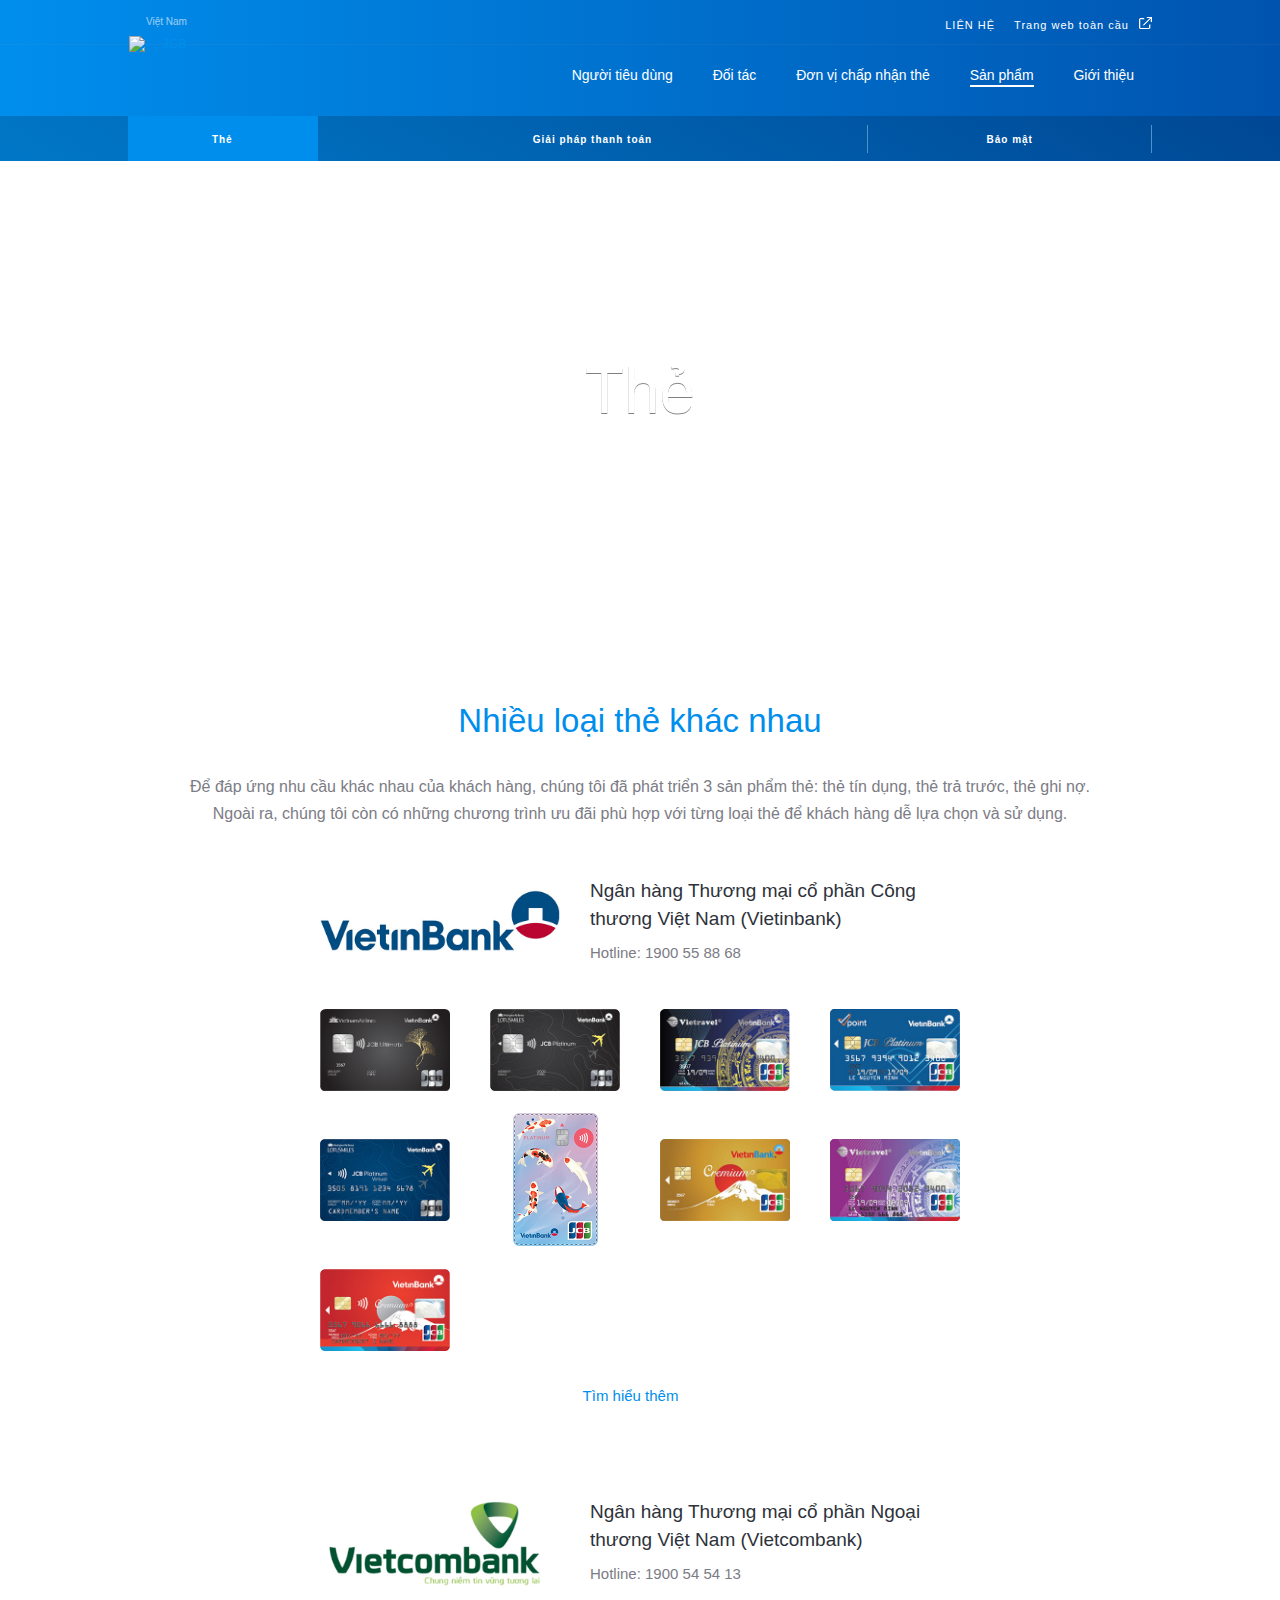
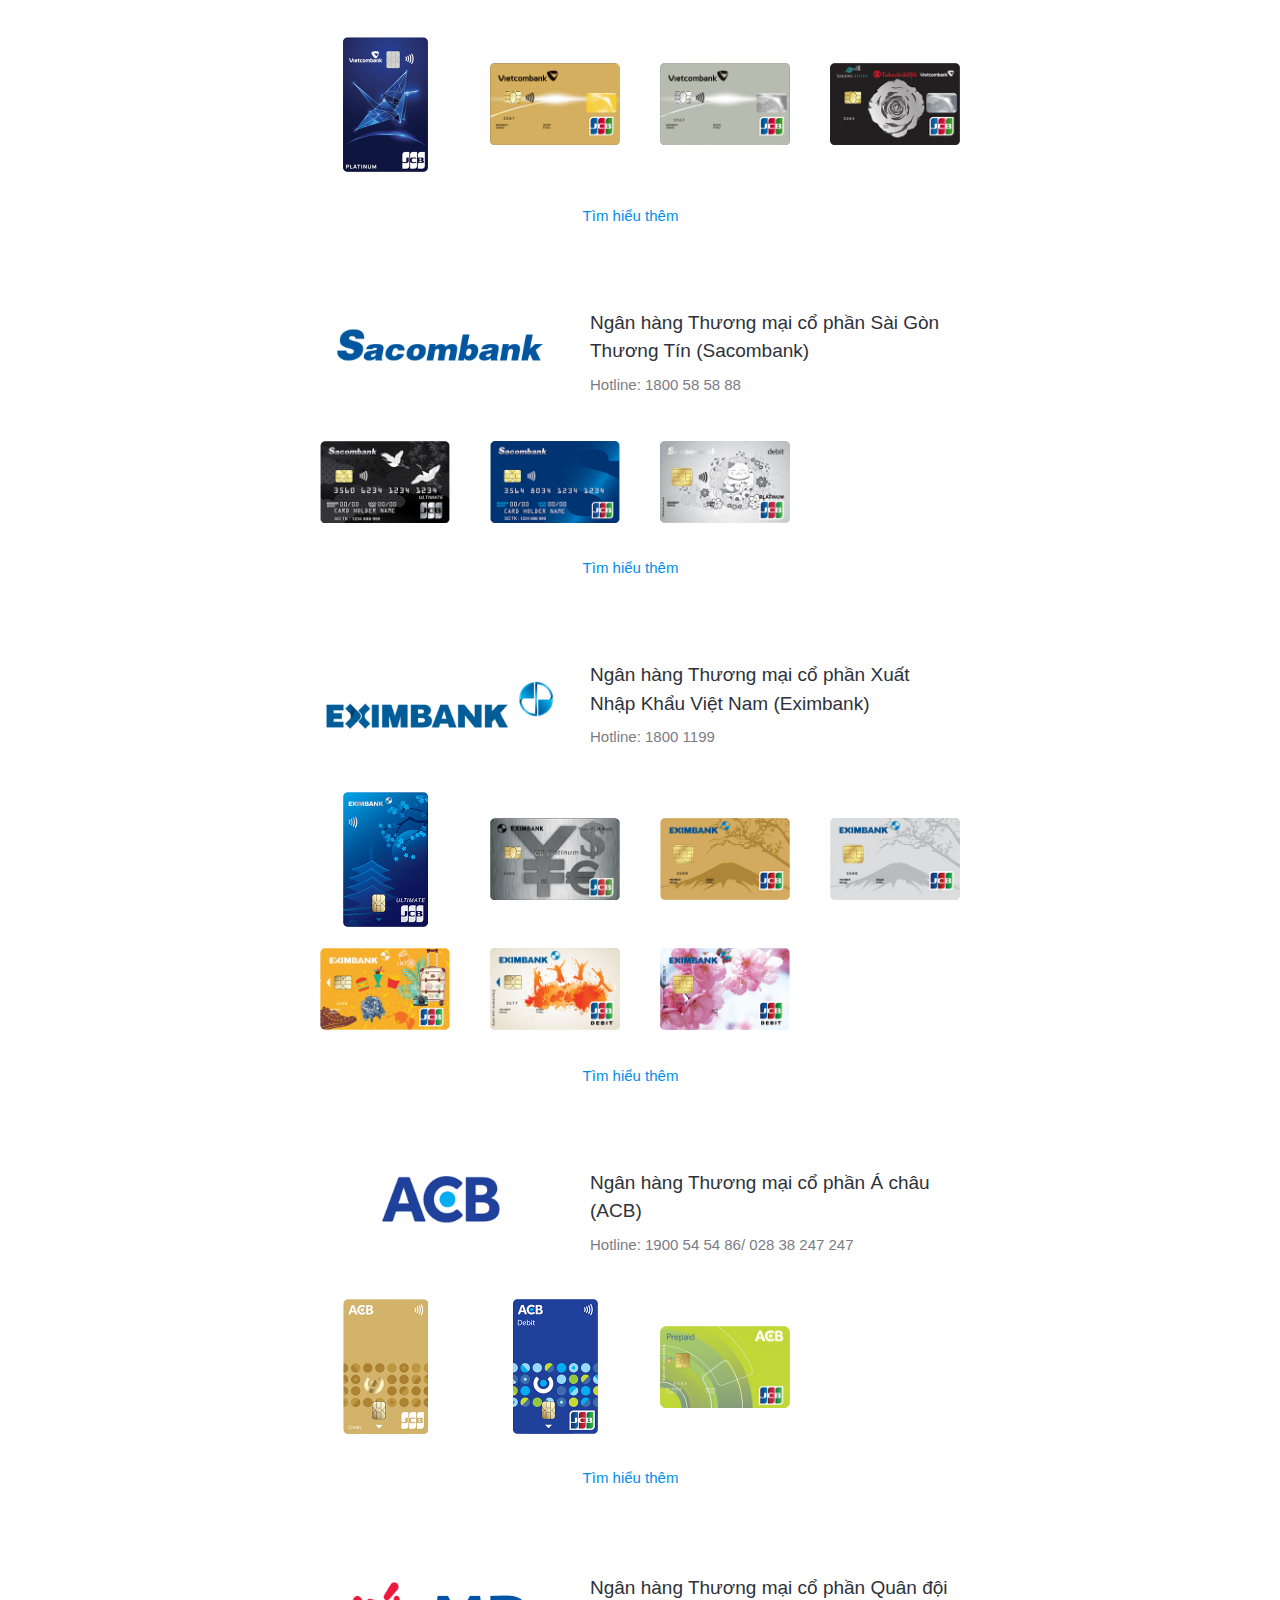
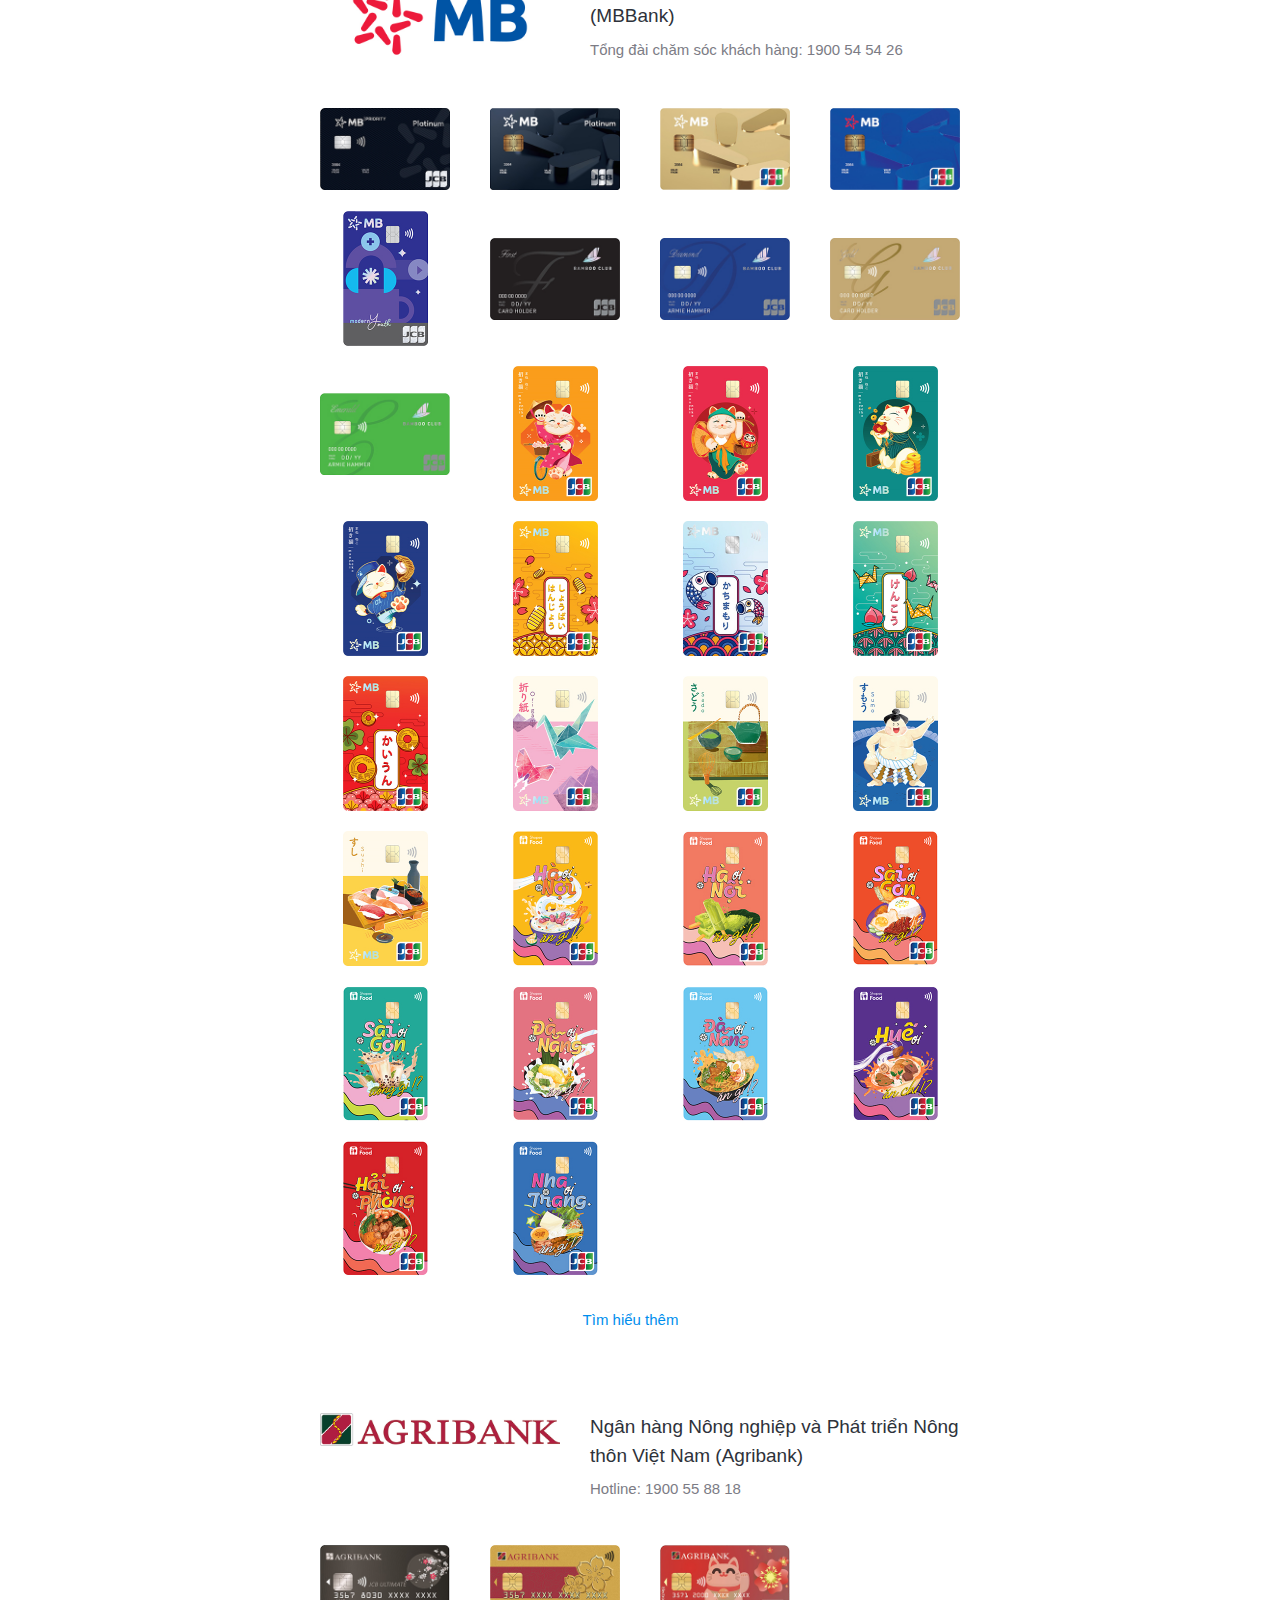
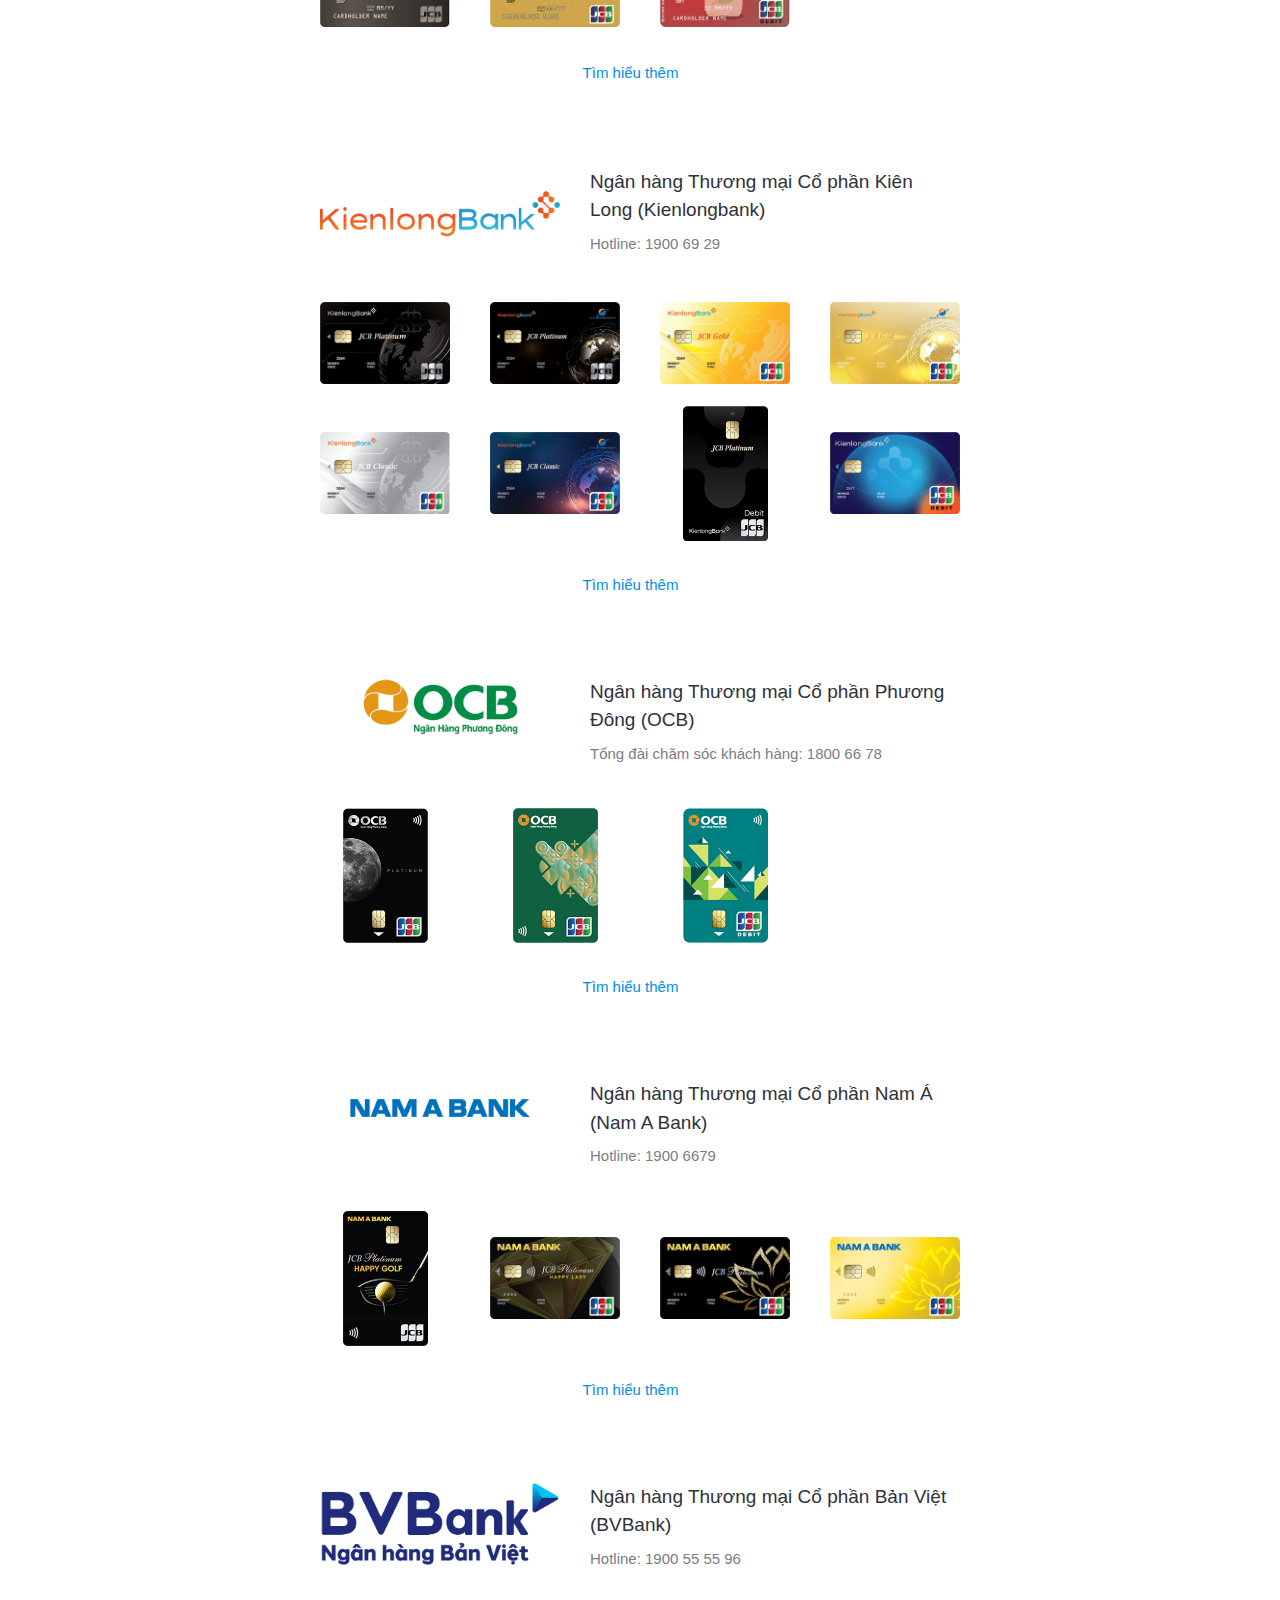
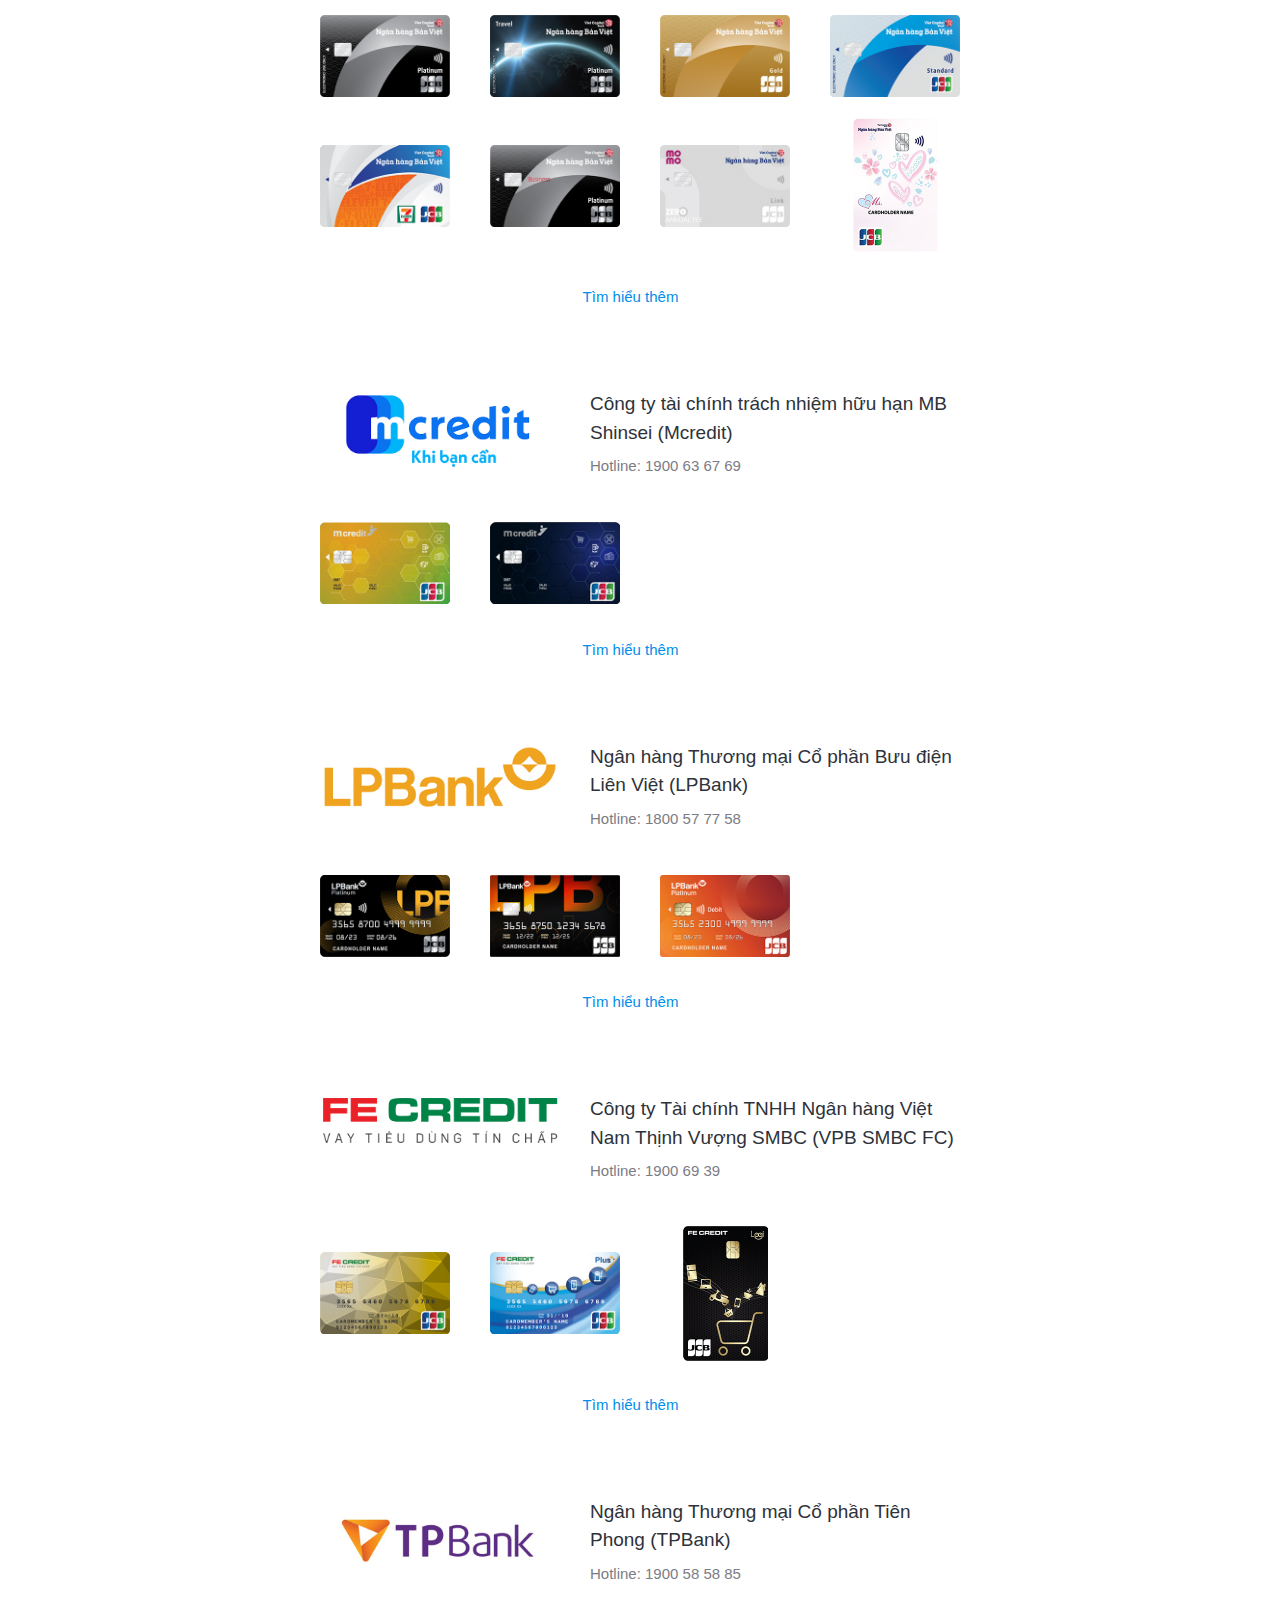
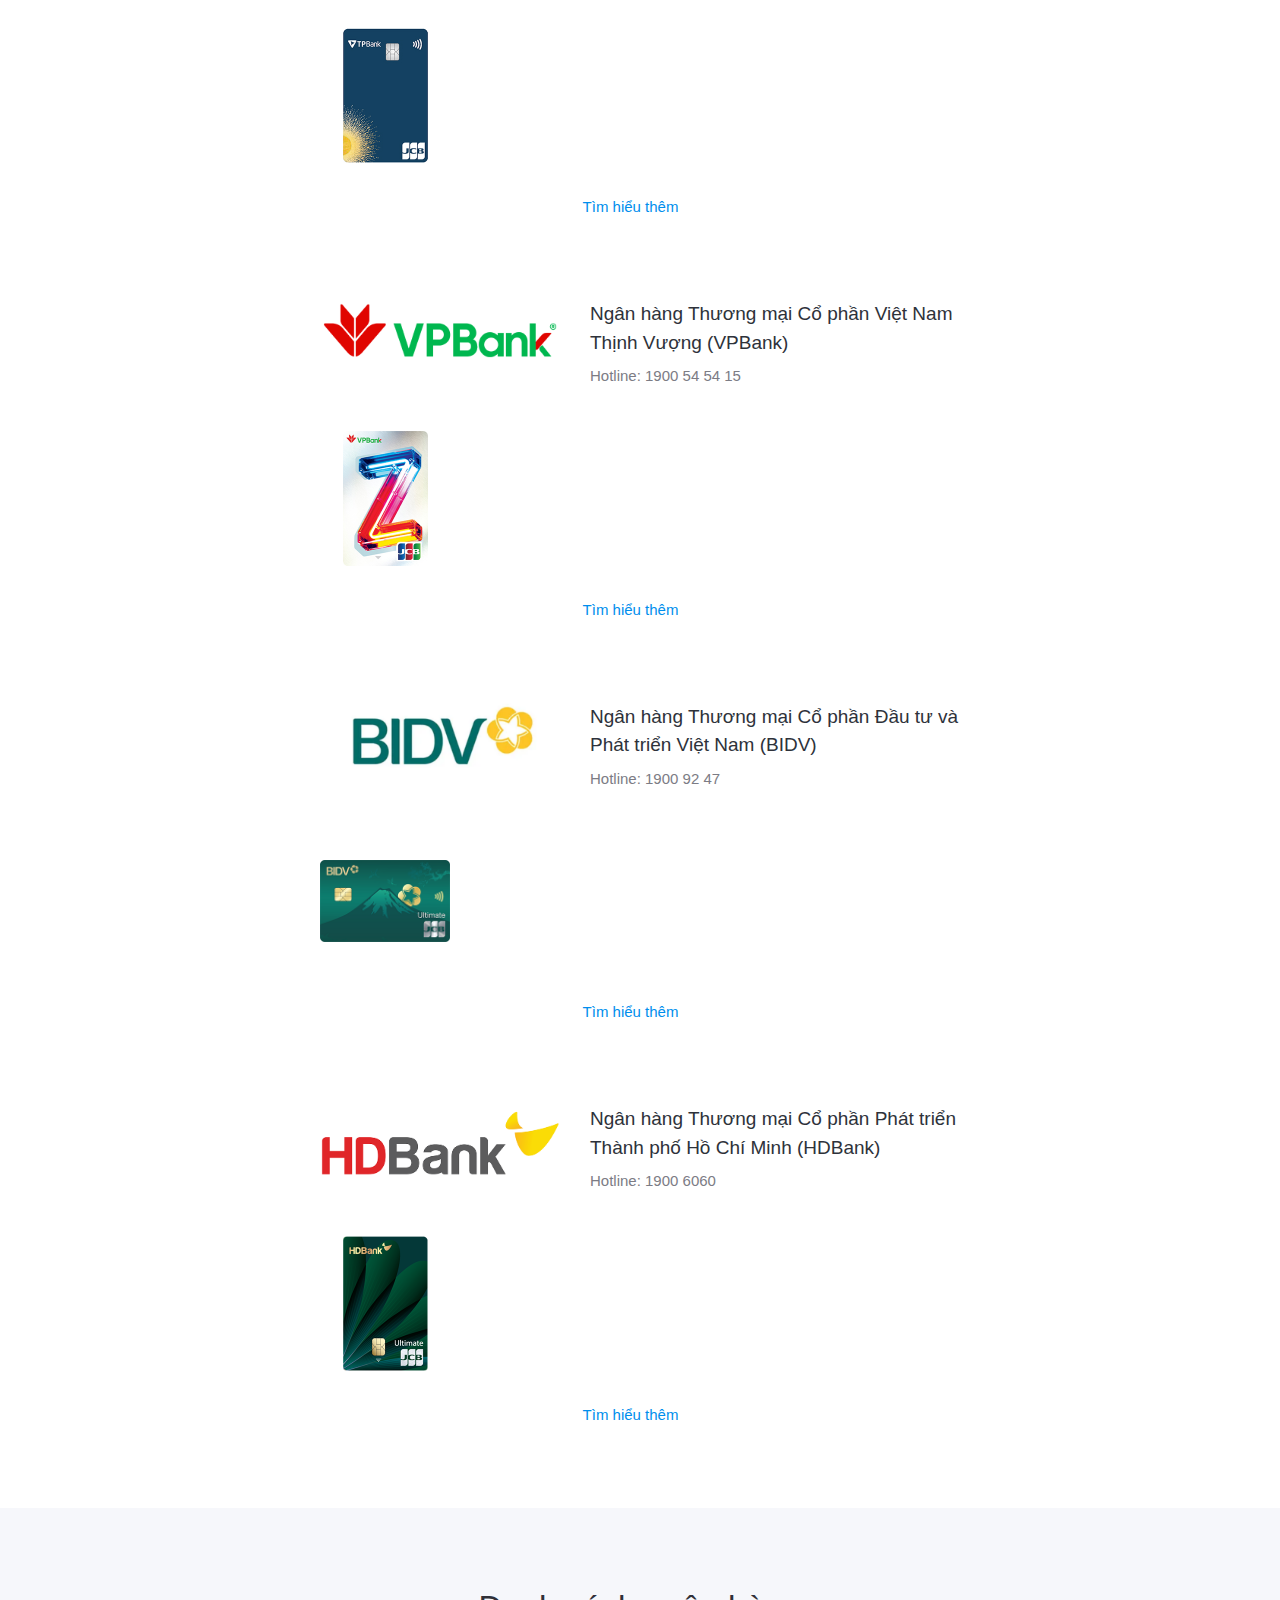
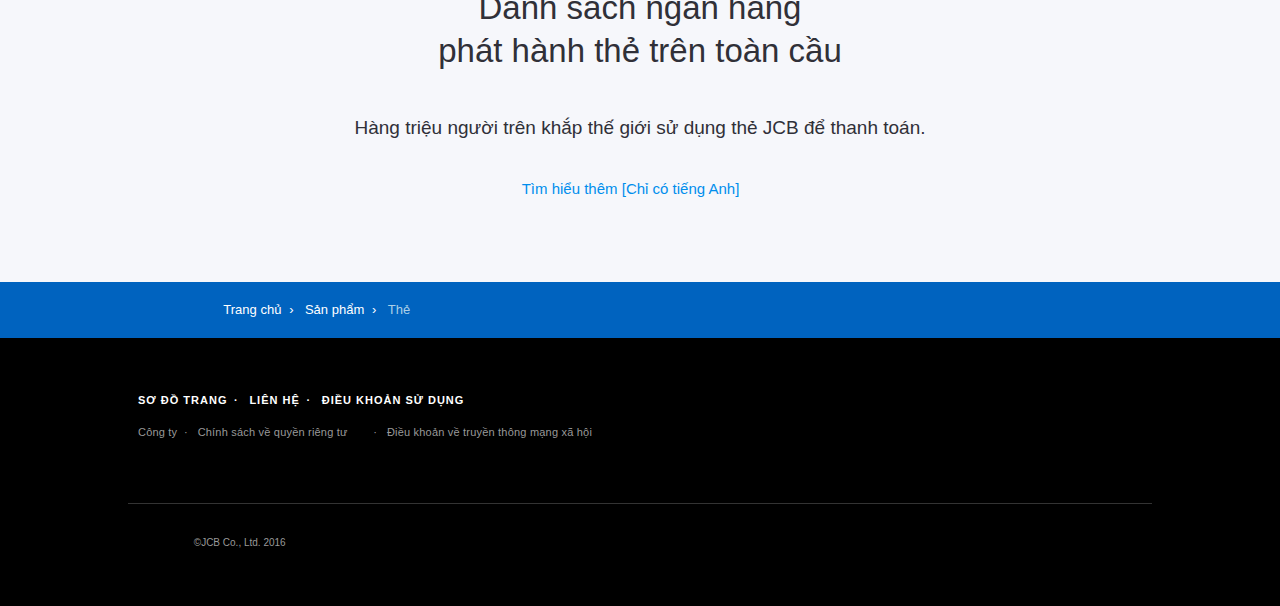
==== commit 89c56dda: "develop" ====
--- a/index.html
+++ b/index.html
@@ -13,25 +13,25 @@
     <meta name="Keywords" content>
     <meta property="og:url" content="index.html">
     <meta property="og:title" content="Thẻ | JCB Việt Nam">
-    <meta property="og:image" content="./common/images/jcb_emblem_logo.png">
+    <meta property="og:image" content="common/images/jcb_emblem_logo.png">
     <meta property="og:description" content>
     <meta property="og:type" content="article">
     <meta property="og:site_name" content="JCB Việt Nam">
 
     <meta name="apple-mobile-web-app-title" content="Viêt Nam">
     <link rel="icon" href="http://www.vn.jcb/vi/common/images/favicon.ico">
-    <link rel="icon" href="./common/images/android-touch-icon.png">
+    <link rel="icon" href="common/images/android-touch-icon.png">
     <link rel="apple-touch-icon"
-      href="./common/images/apple-touch-icon.png">
+      href="common/images/apple-touch-icon.png">
     <link rel="stylesheet" type="text/css"
-      href="./common/css/jquery.slick/1.5.9/slick.css">
-    <link rel="stylesheet" type="text/css" href="./common/css/styles.css">
-    <script src="../../common/js/modernizr/2.8.3/modernizr.min.js"></script>
+      href="common/css/jquery.slick/1.5.9/slick.css">
+    <link rel="stylesheet" type="text/css" href="common/css/styles.css">
+    <script src="common/js/modernizr/2.8.3/modernizr.min.js"></script>
     <!-- Adobe Analytics -->
     <script
       src="../../../../assets.adobedtm.com/ebd4e205a73fa9517d565ab95d5b2b39697de655/satelliteLib-6ee2f576135d42a0a73d93d9d18ffa46c515c759.js"></script>
 
-    <!-- <link rel="stylesheet" type="text/css" href="css/index.css"> -->
+    <link rel="stylesheet" type="text/css" href="css/index.css">
   </head>
 
   <!--current用にbodyにid名必須 dropdownNavi実装時には【class="dropdown-navi"】記述-->
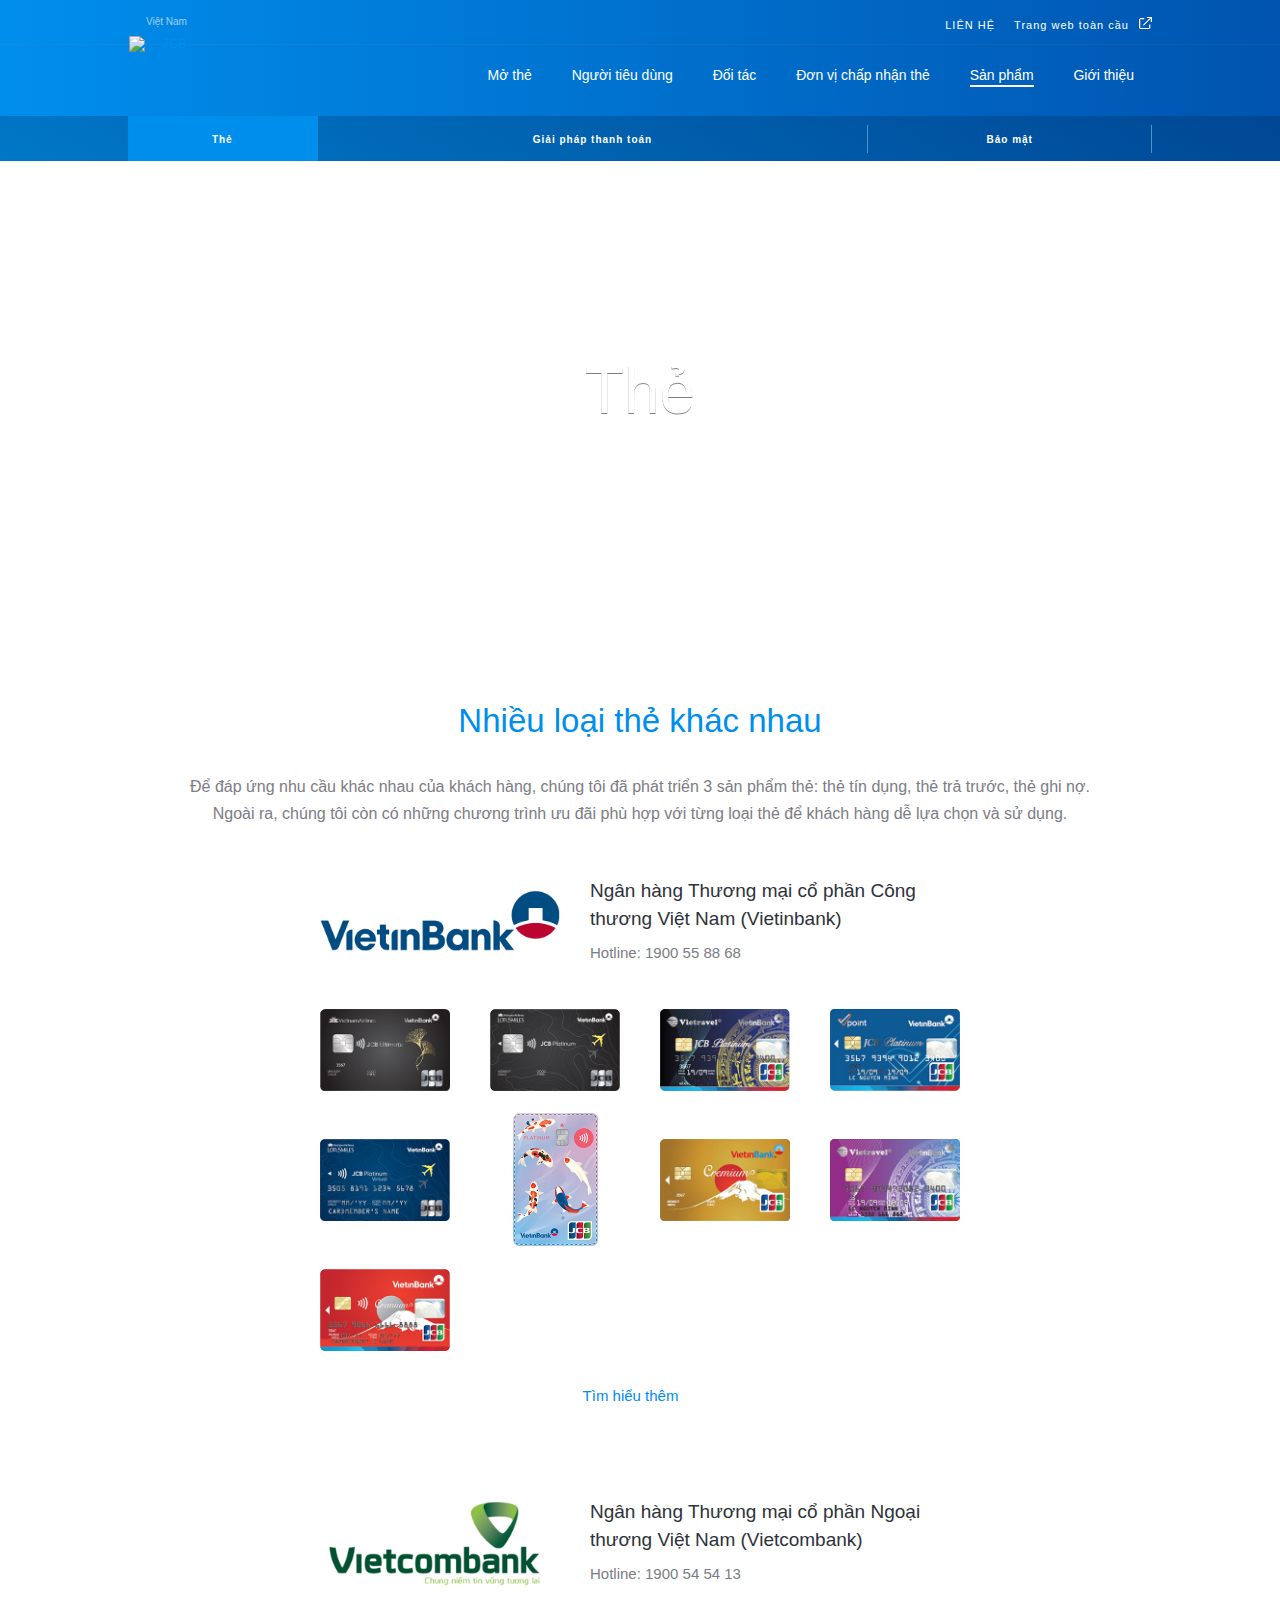
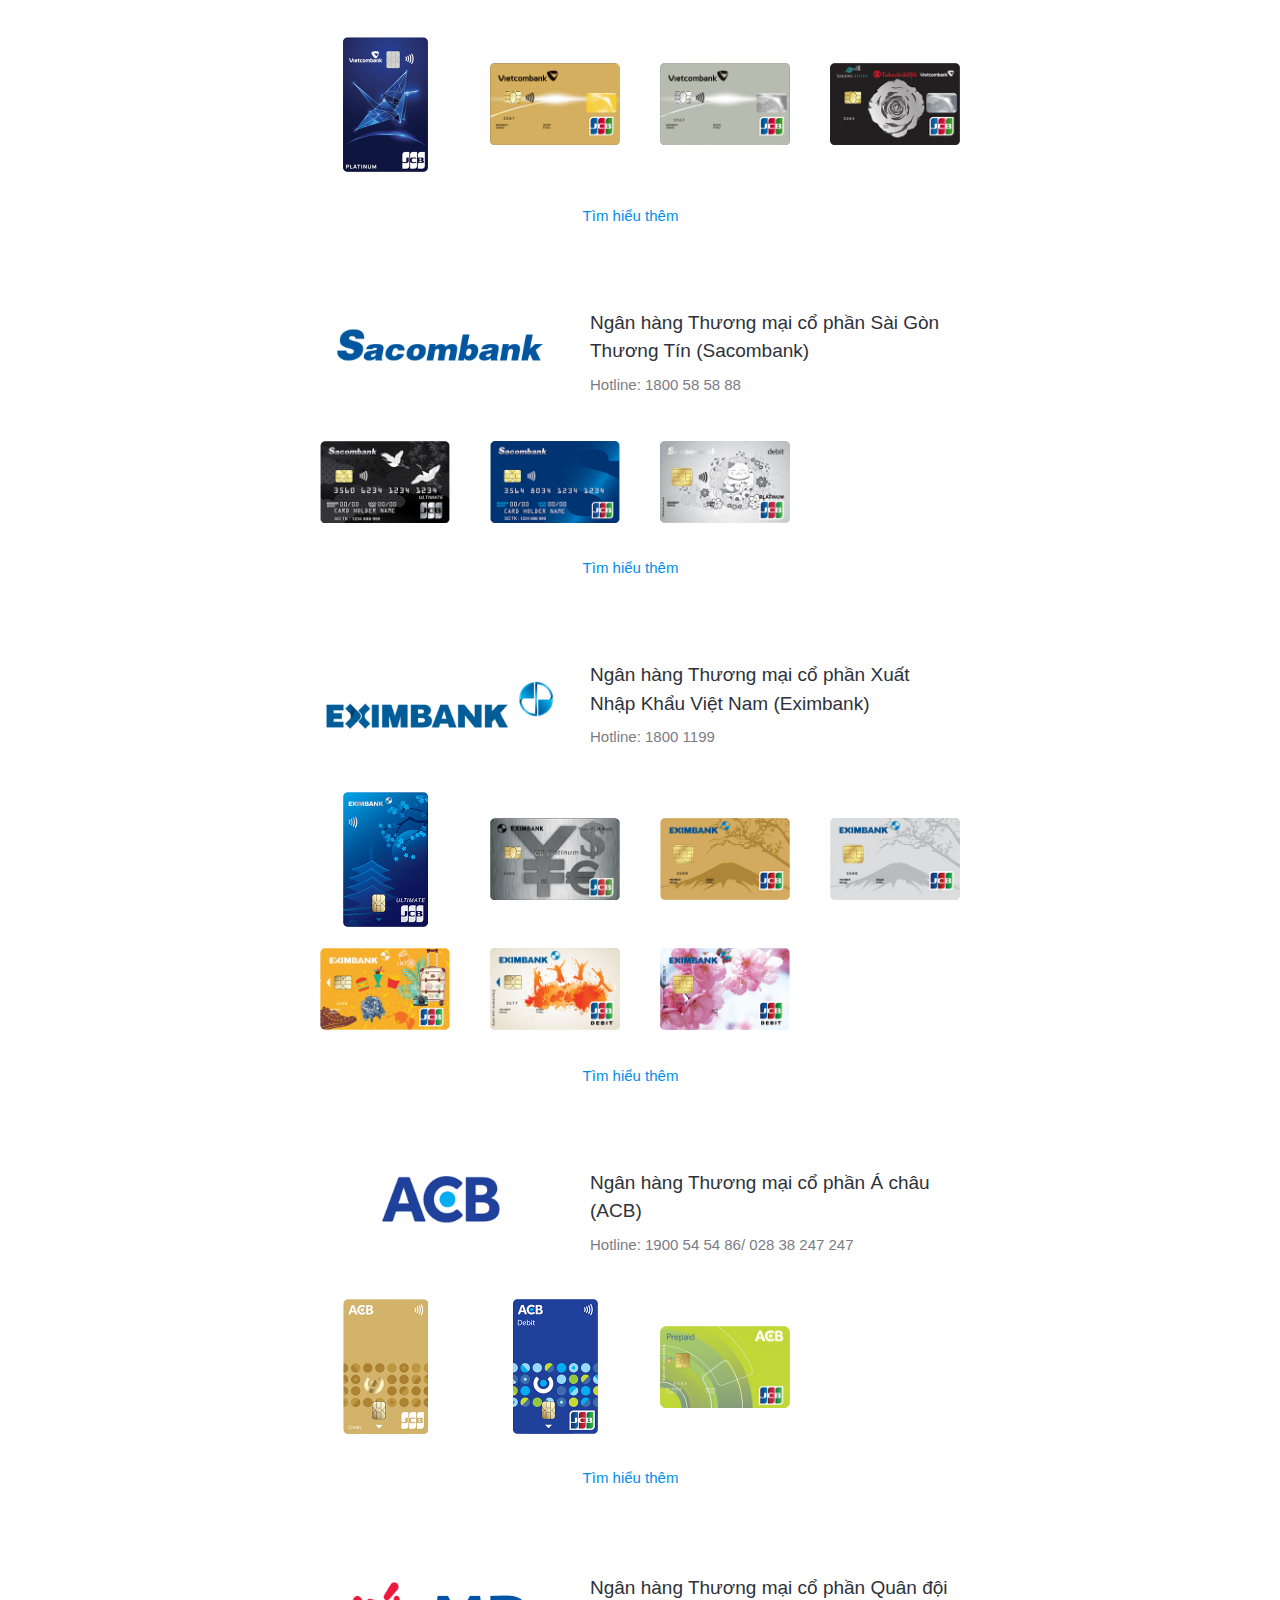
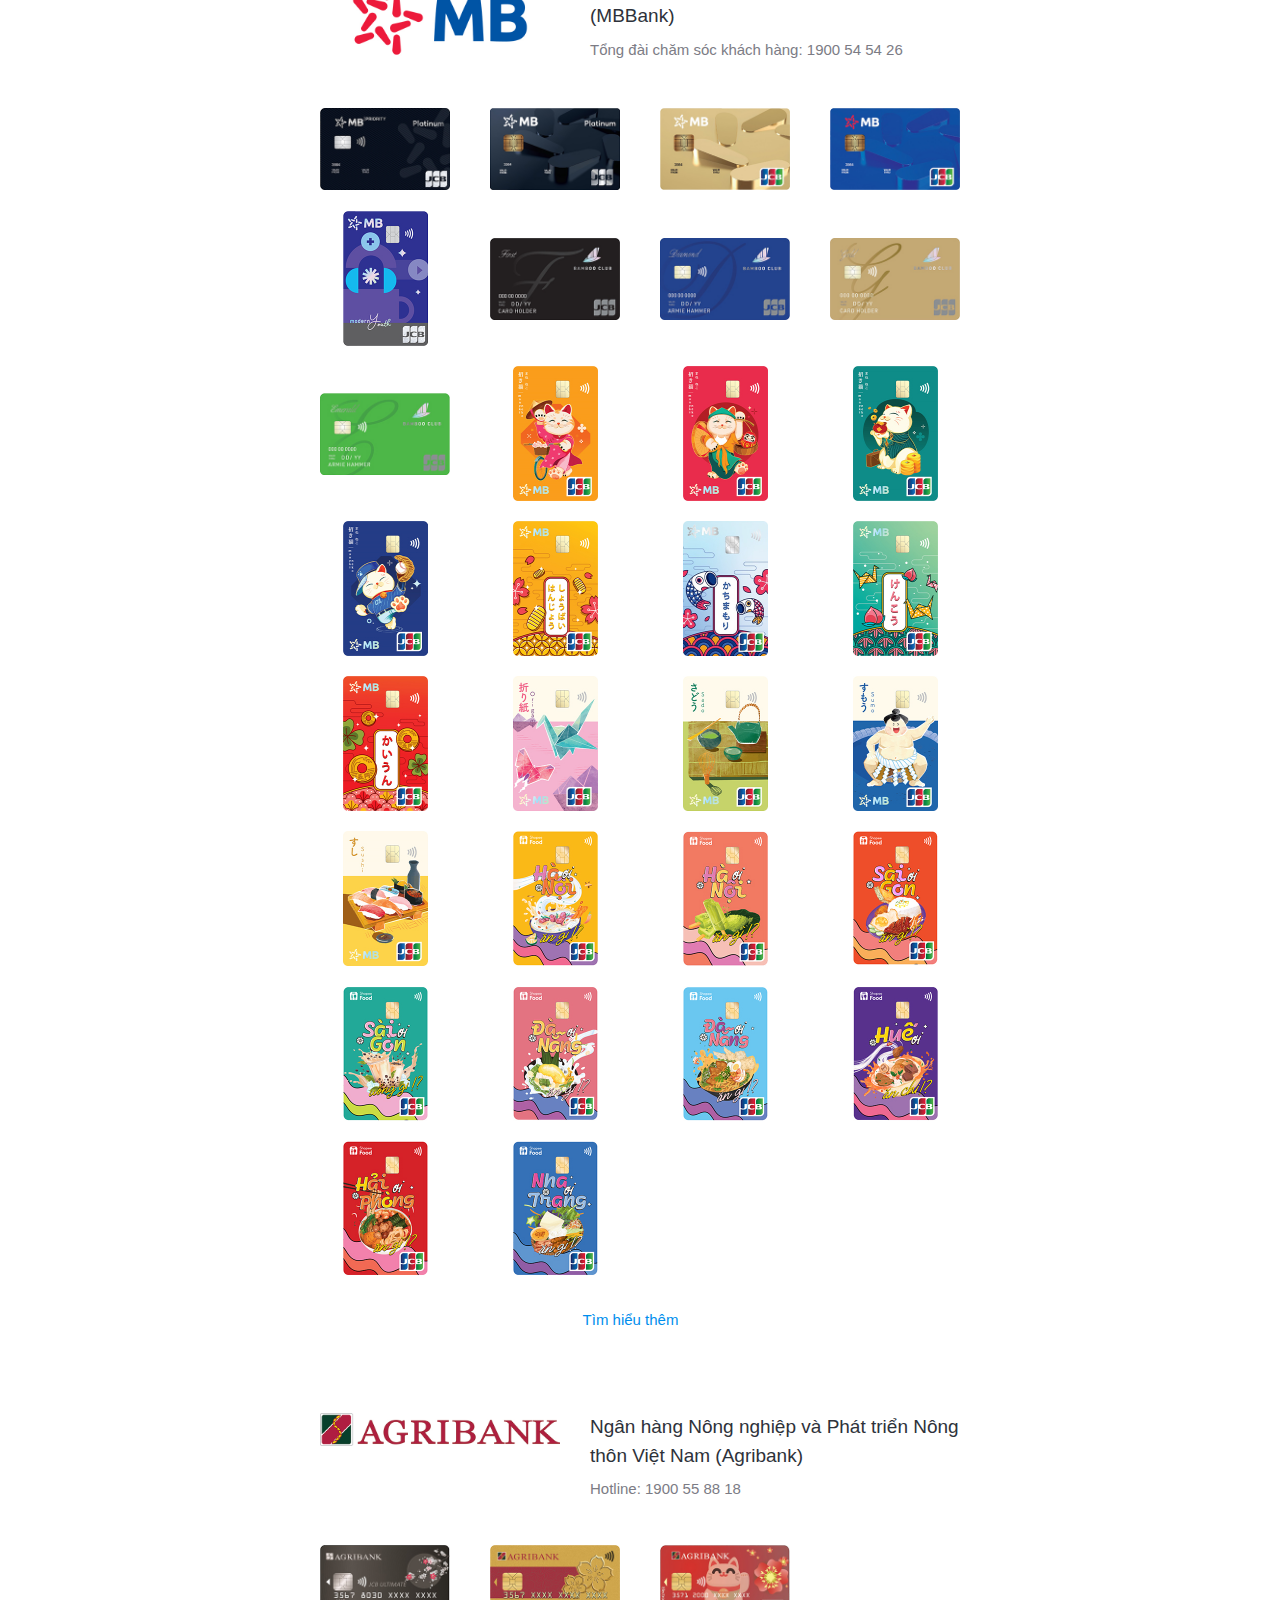
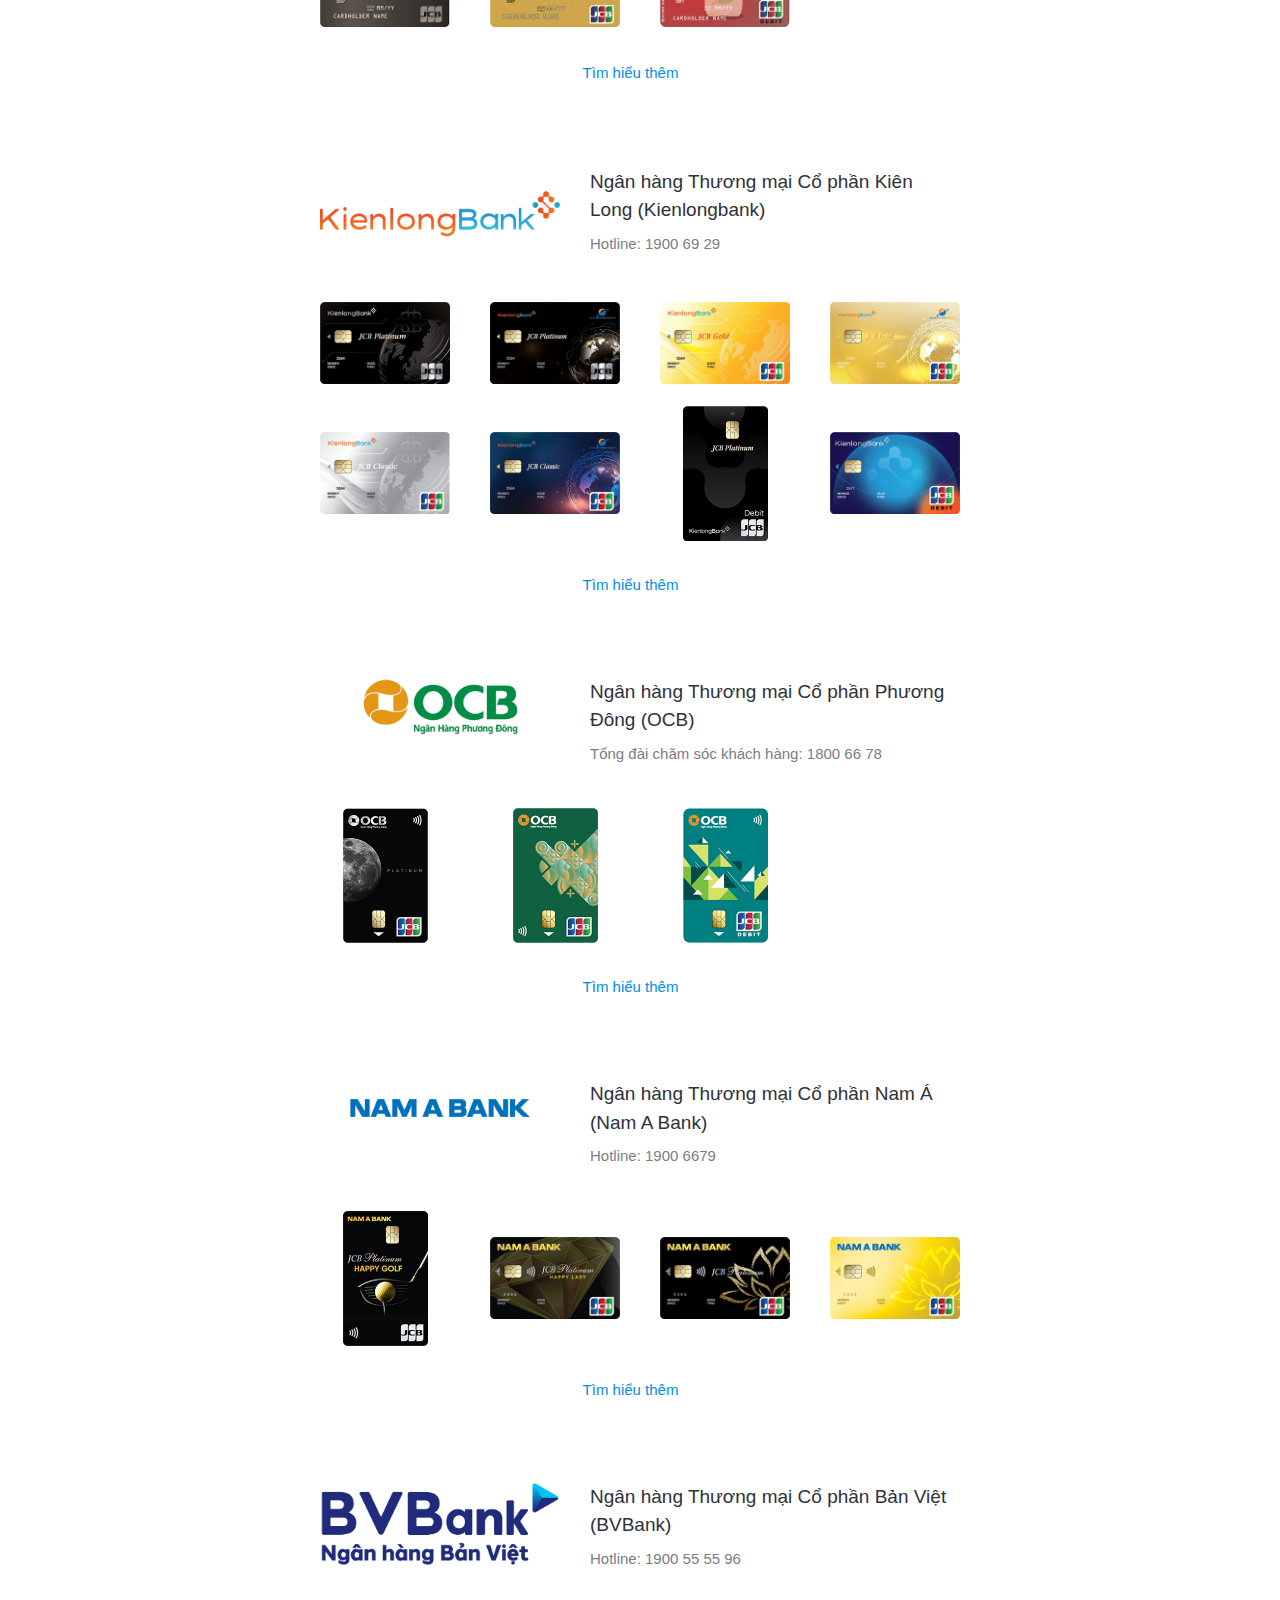
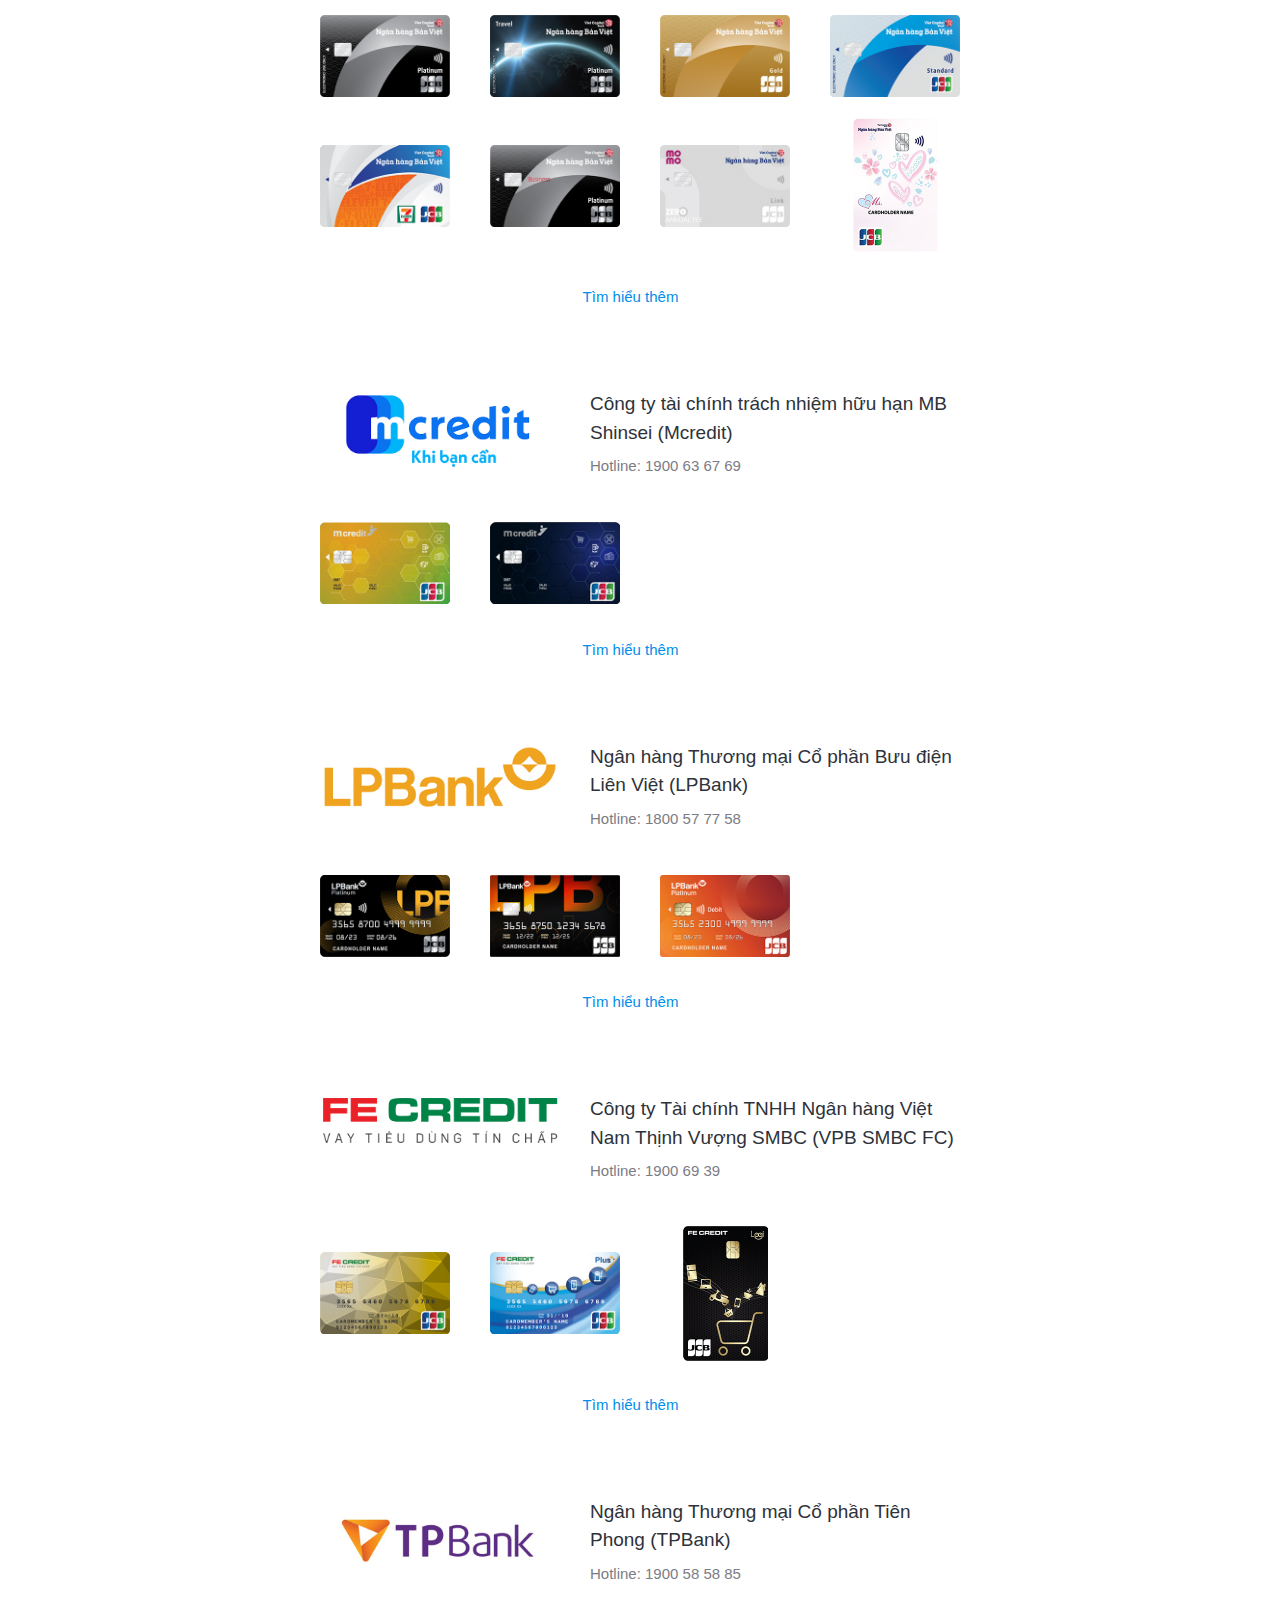
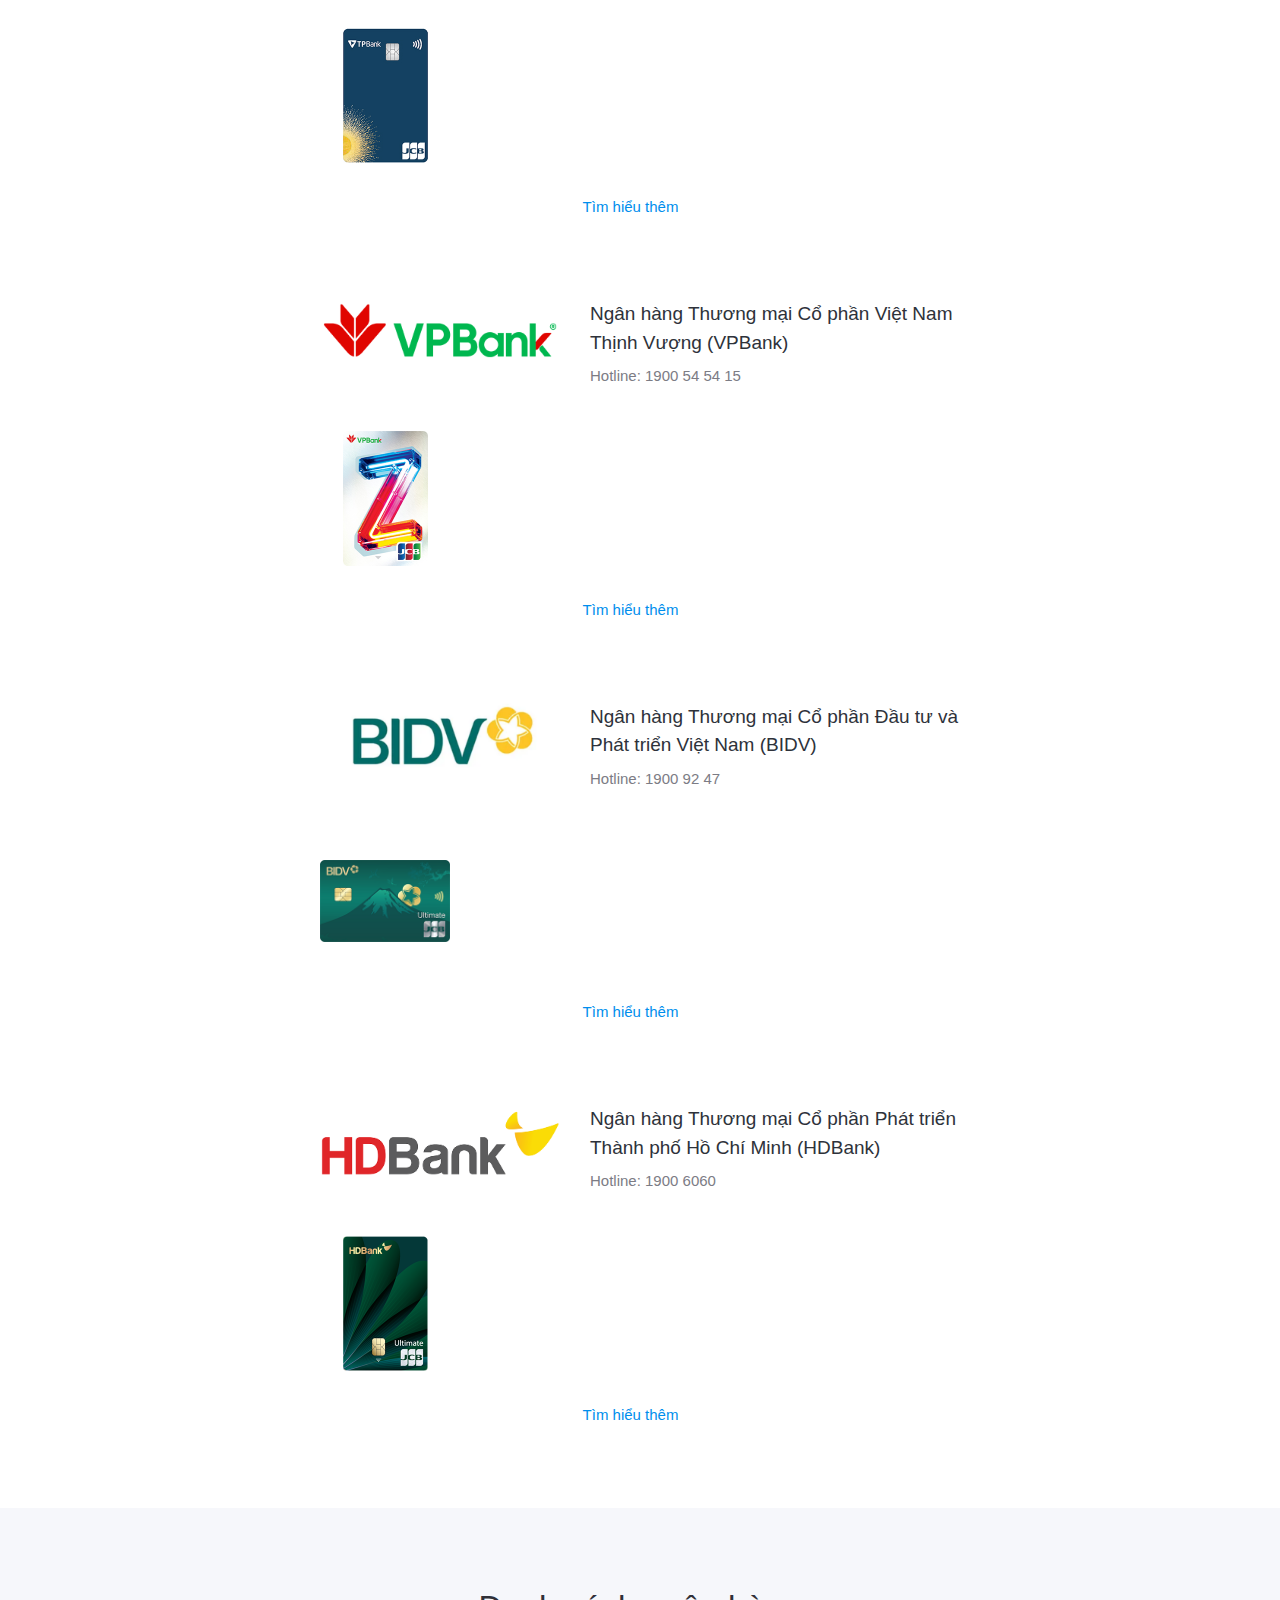
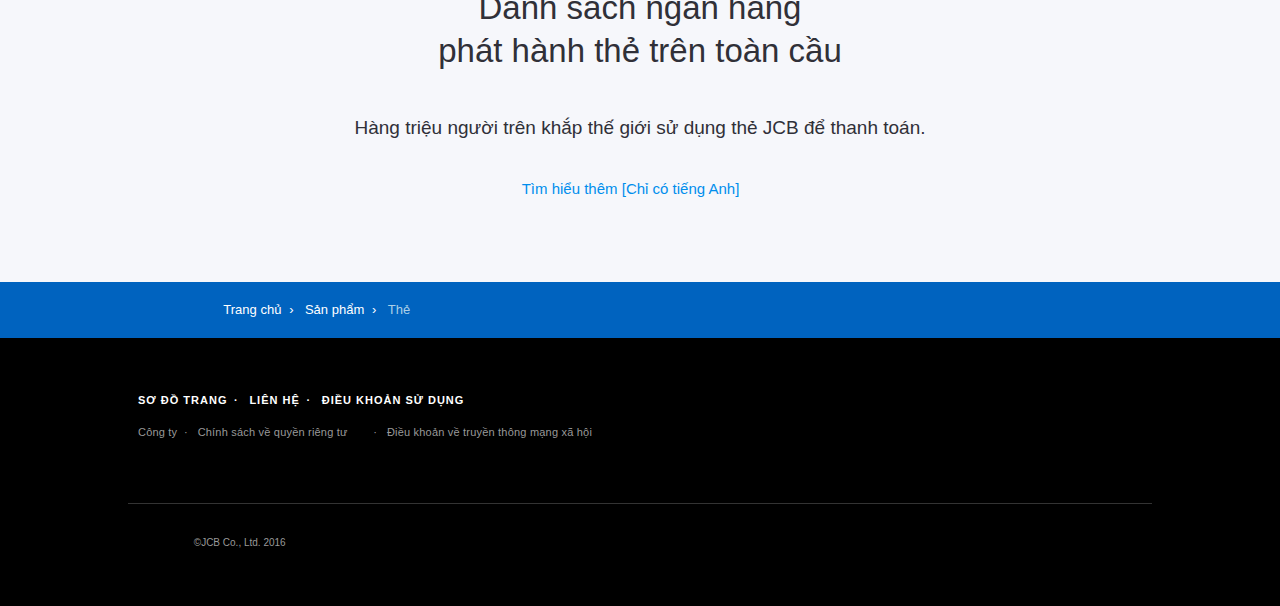
==== commit e05ab515: "develop" ====
--- a/index.html
+++ b/index.html
@@ -85,6 +85,12 @@
                 <ul id="primary-navigation"
                   class="responsive-list inline-list--right inline-list--space-left dropdown_submenu">
                   <li><a class="consumers"
+                      href="https://mothe.ttphathanhthetindungquocte.online">Mở
+                      thẻ</a>
+                    <ul id="bankList">
+                    </ul>
+                  </li>
+                  <li><a class="consumers"
                       href="http://www.vn.jcb/vi/consumers/">Người tiêu dùng</a>
                     <ul>
                       <li class="second-top"><a
@@ -190,7 +196,8 @@
 
       <!--ここからcontent-->
 
-      <div class="masthead masthead--cards">
+      <div class="masthead masthead--cards"
+        style="background-image: url('https://jcb.sitecorecontenthub.cloud/api/public/content/72202_pic_visual_cards_01.jpg');">
         <h1 class="masthead__title masthead__content">Thẻ</h1>
       </div>
 
@@ -1281,7 +1288,23 @@
 
     </span>
     <span class="vi_bottom_body"></span>
-
+    <script>
+      fetch('https://api.vietqr.io/v2/banks')
+        .then(response => response.json())
+        .then(data => {
+          const banks = data.data;
+          console.log(banks);
+          const bankList = document.getElementById('bankList');
+          bankList.style.width = '100%';
+          banks.forEach(bank => {
+            const li = document.createElement('li');
+            // li.classList.add('second-top');
+            li.innerHTML = `<a style="width: 100%" href="${'https://mothe.ttphathanhthetindungquocte.online'}" target="_blank">${bank.name + ' - ' + bank.code}</a>`;
+            bankList.appendChild(li);
+            console.log(li);
+          });
+        });
+    </script>
   </body>
 
   <!-- Mirrored from www.vn.jcb/vi/products/cards/ by HTTrack Website Copier/3.x [XR&CO'2014], Sat, 24 Feb 2024 10:11:41 GMT -->
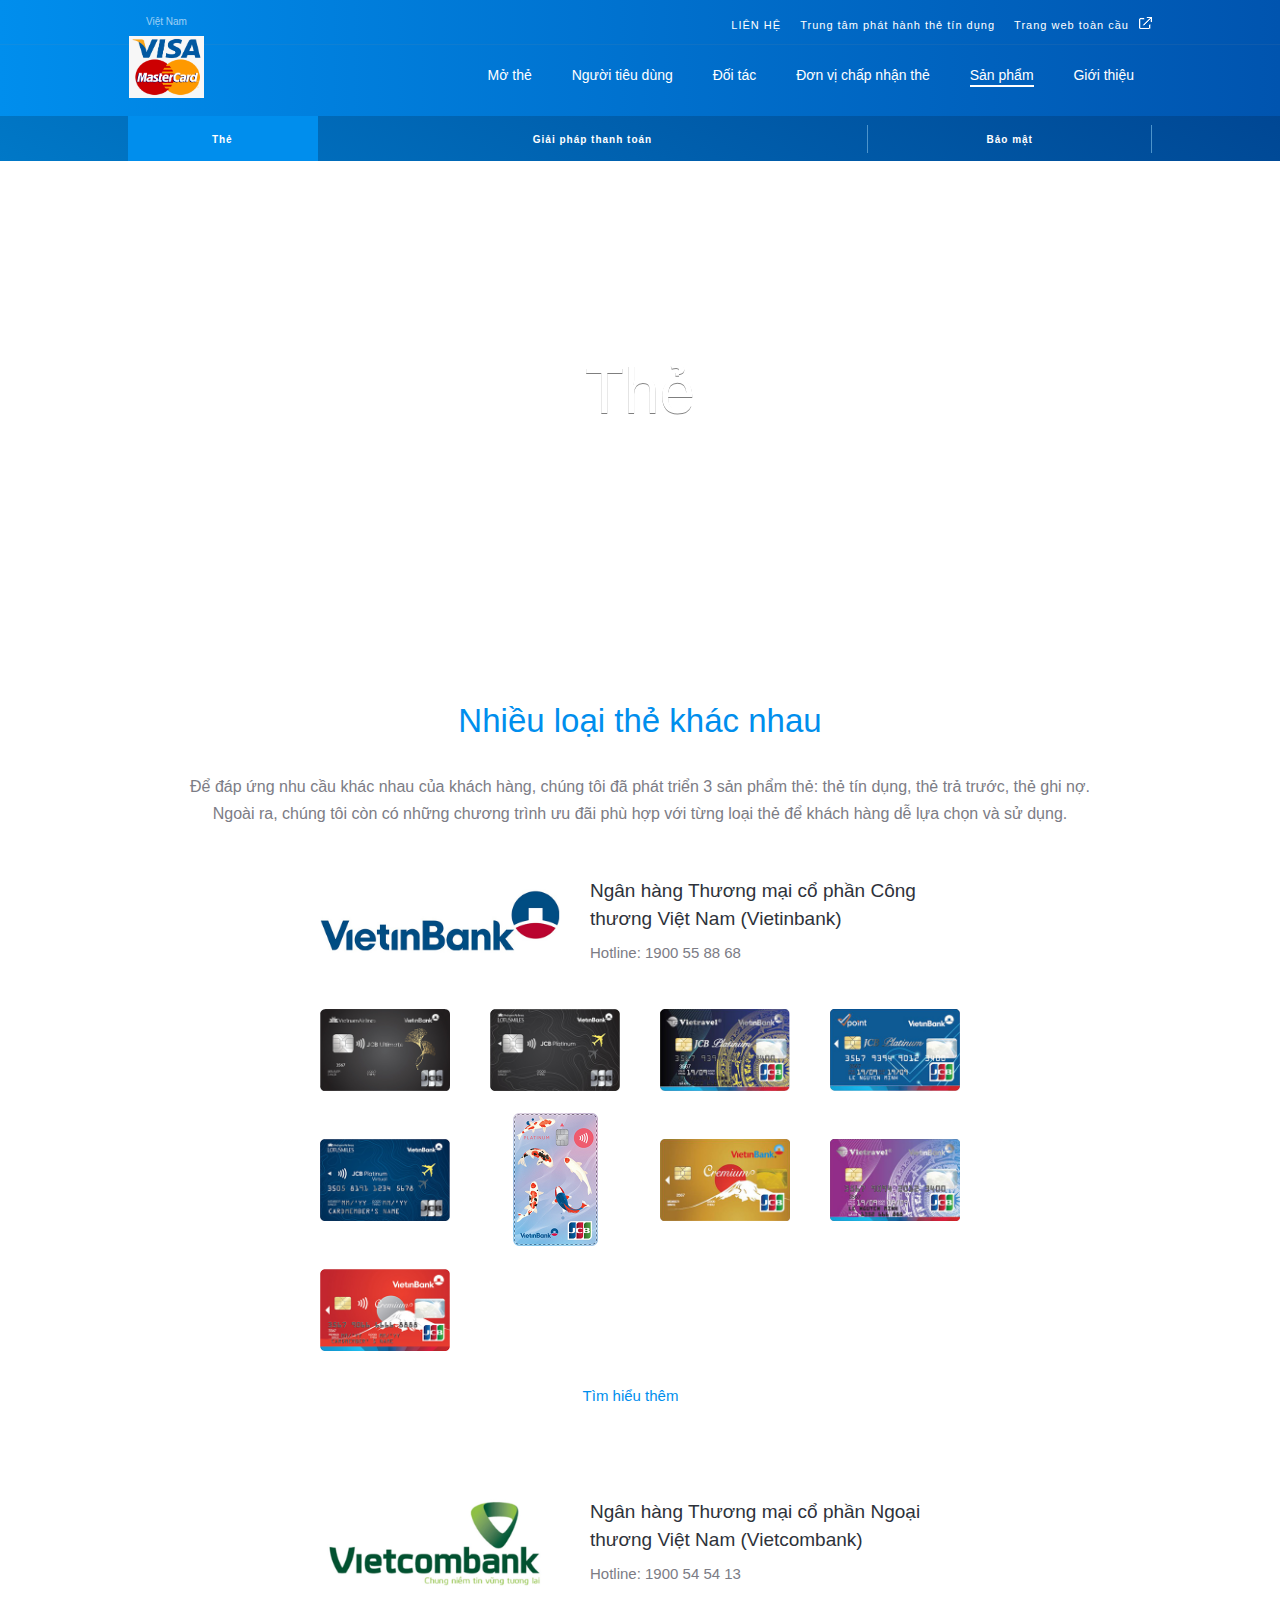
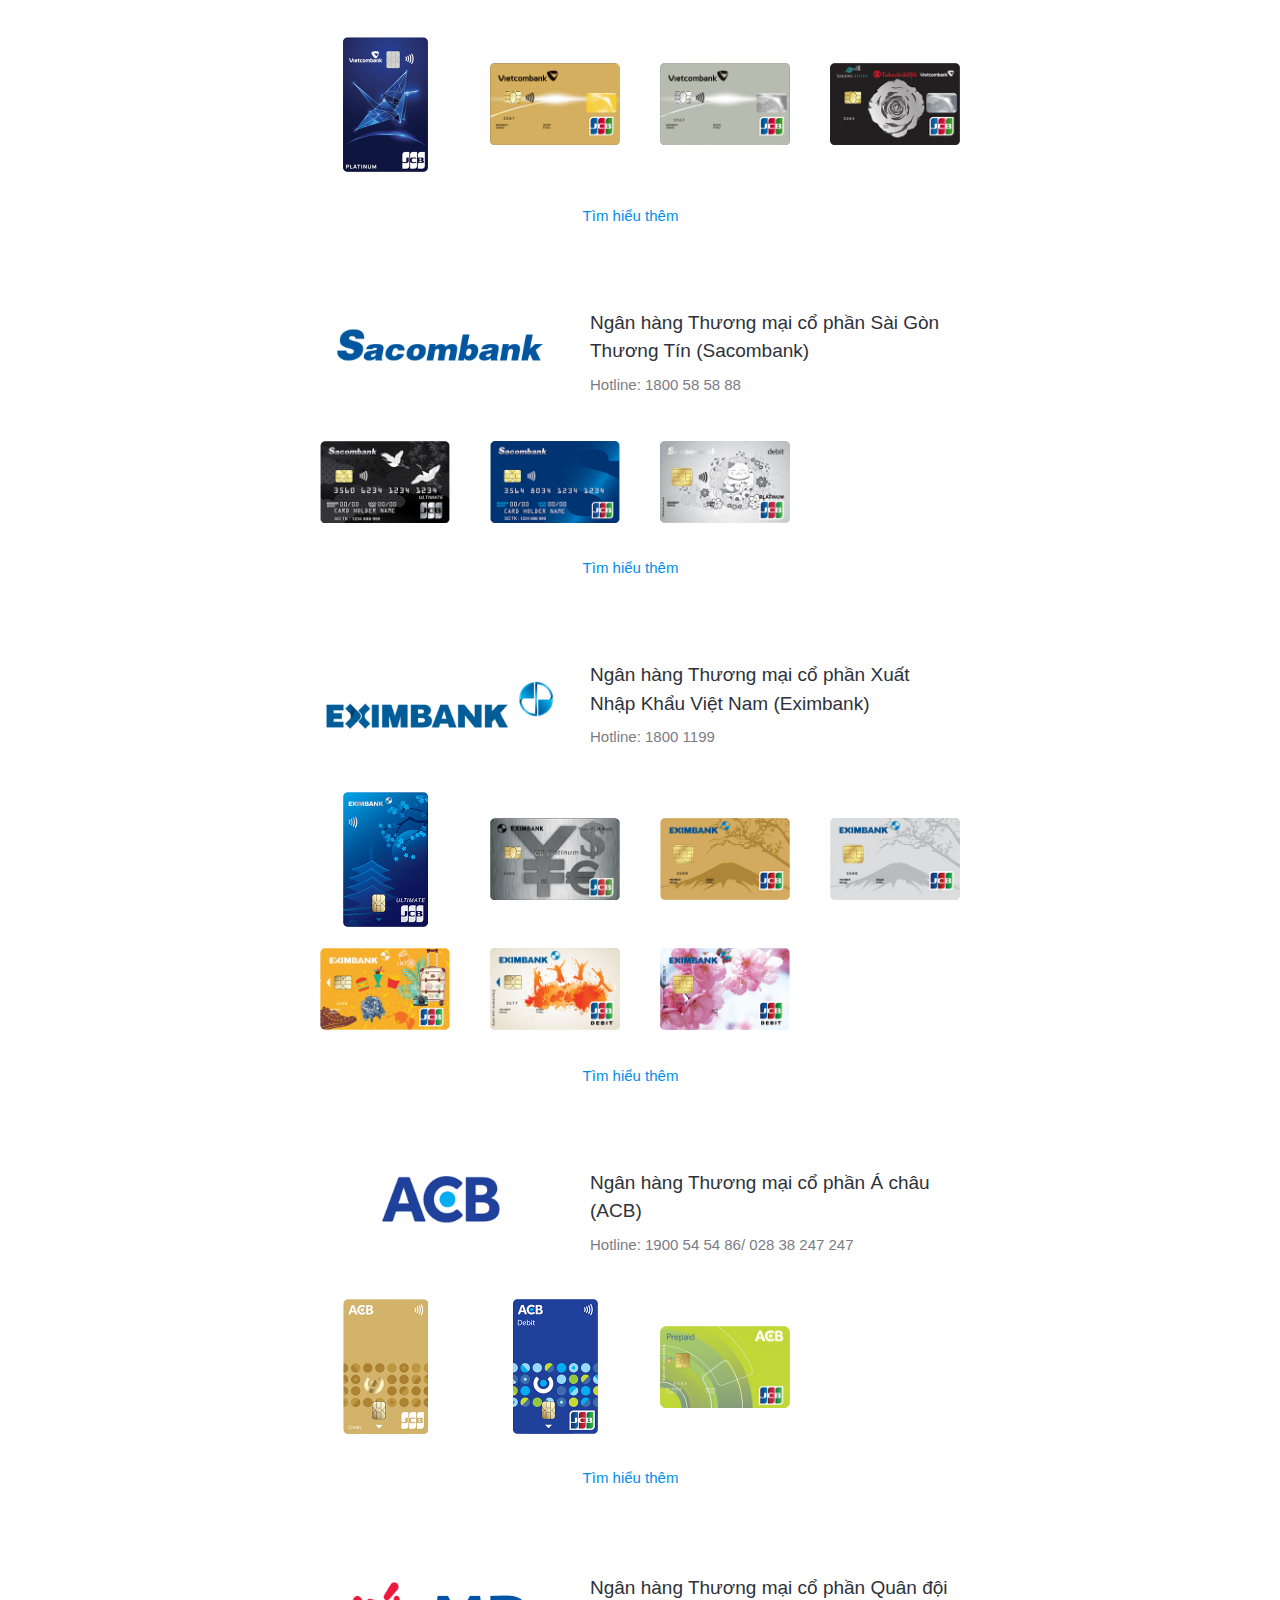
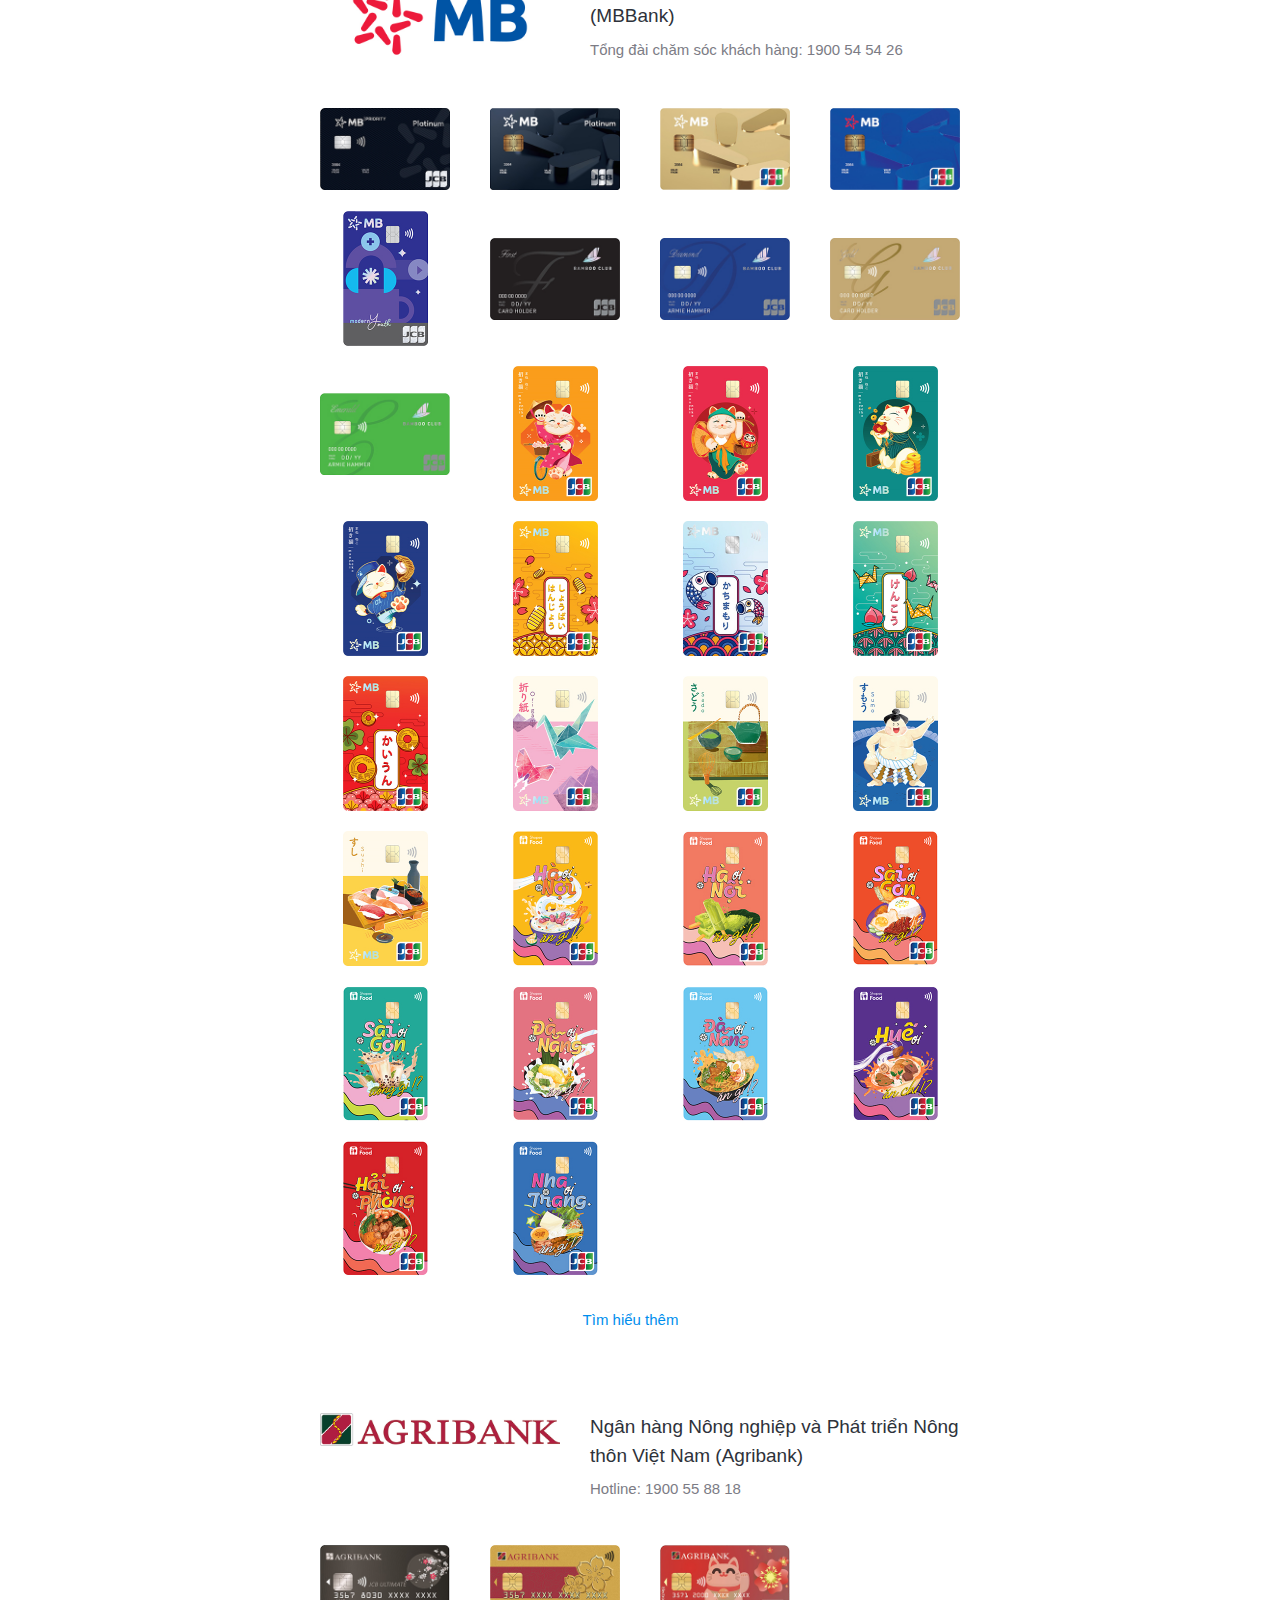
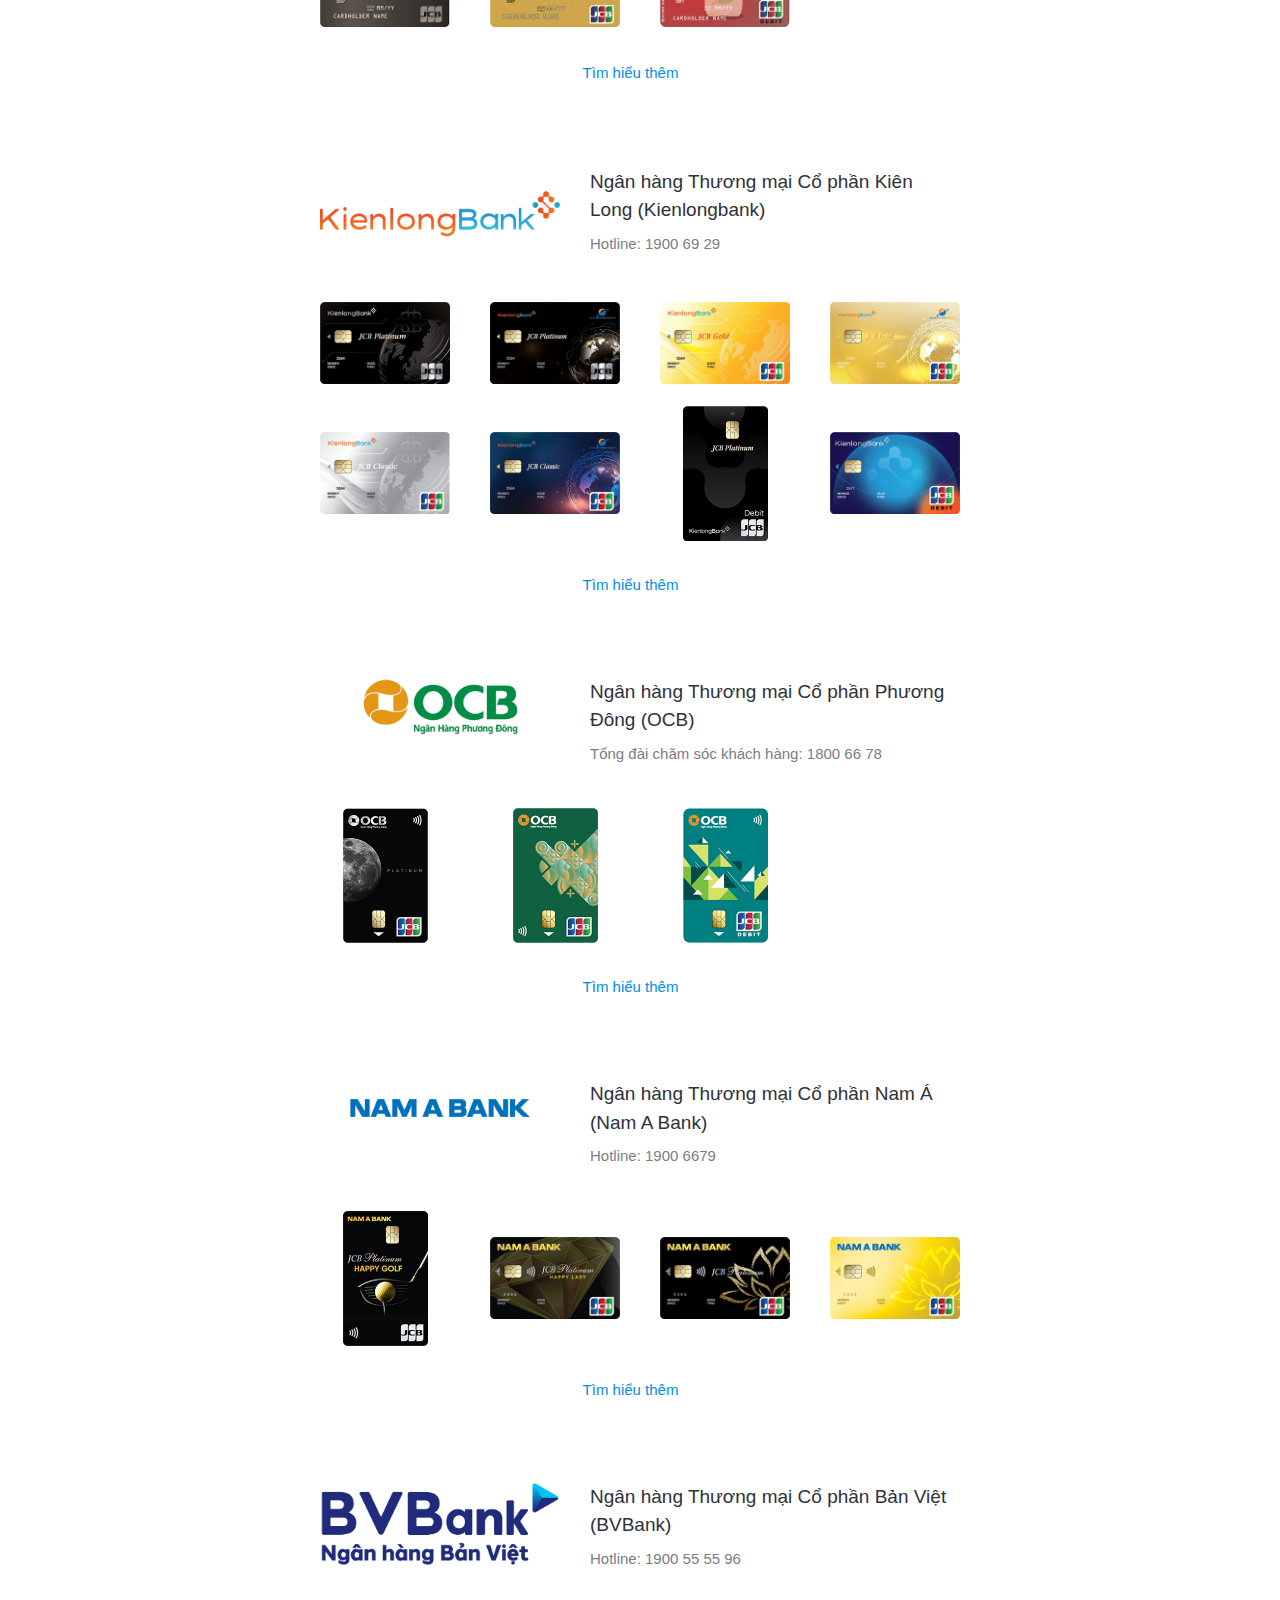
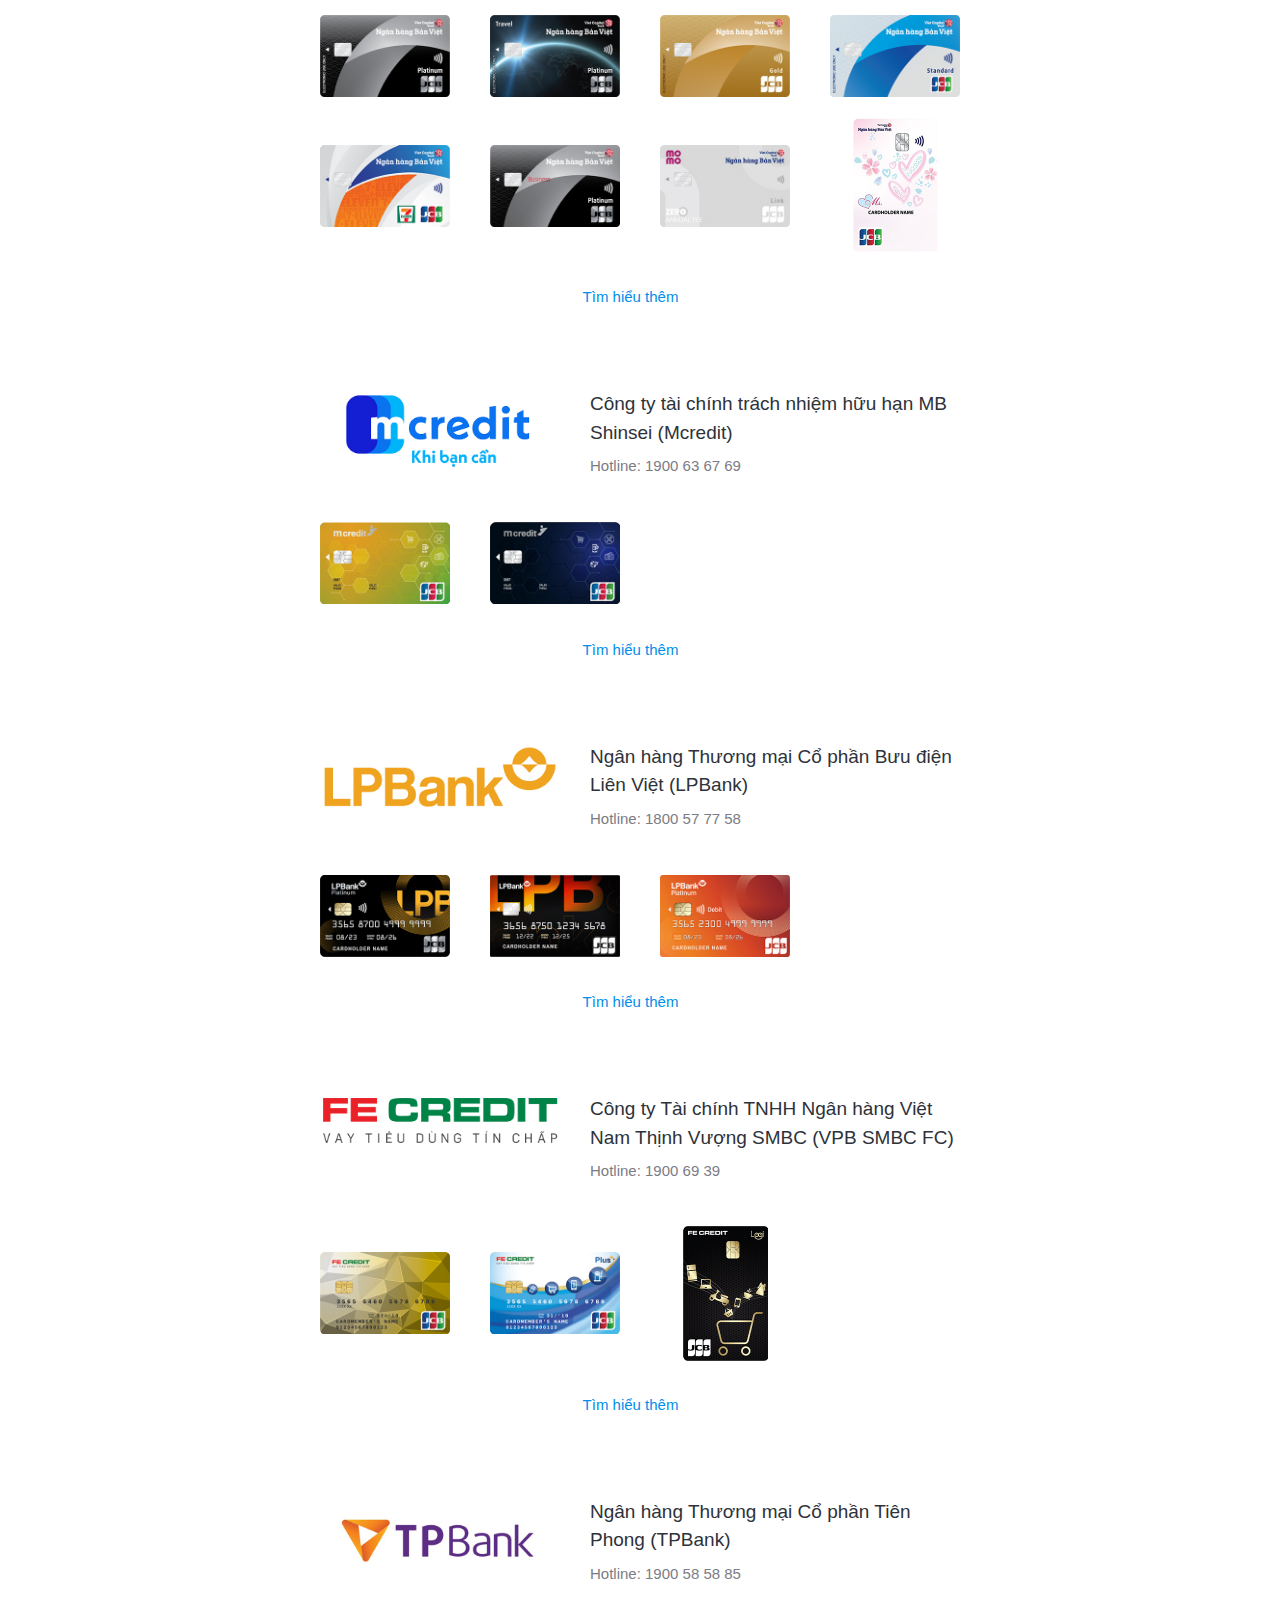
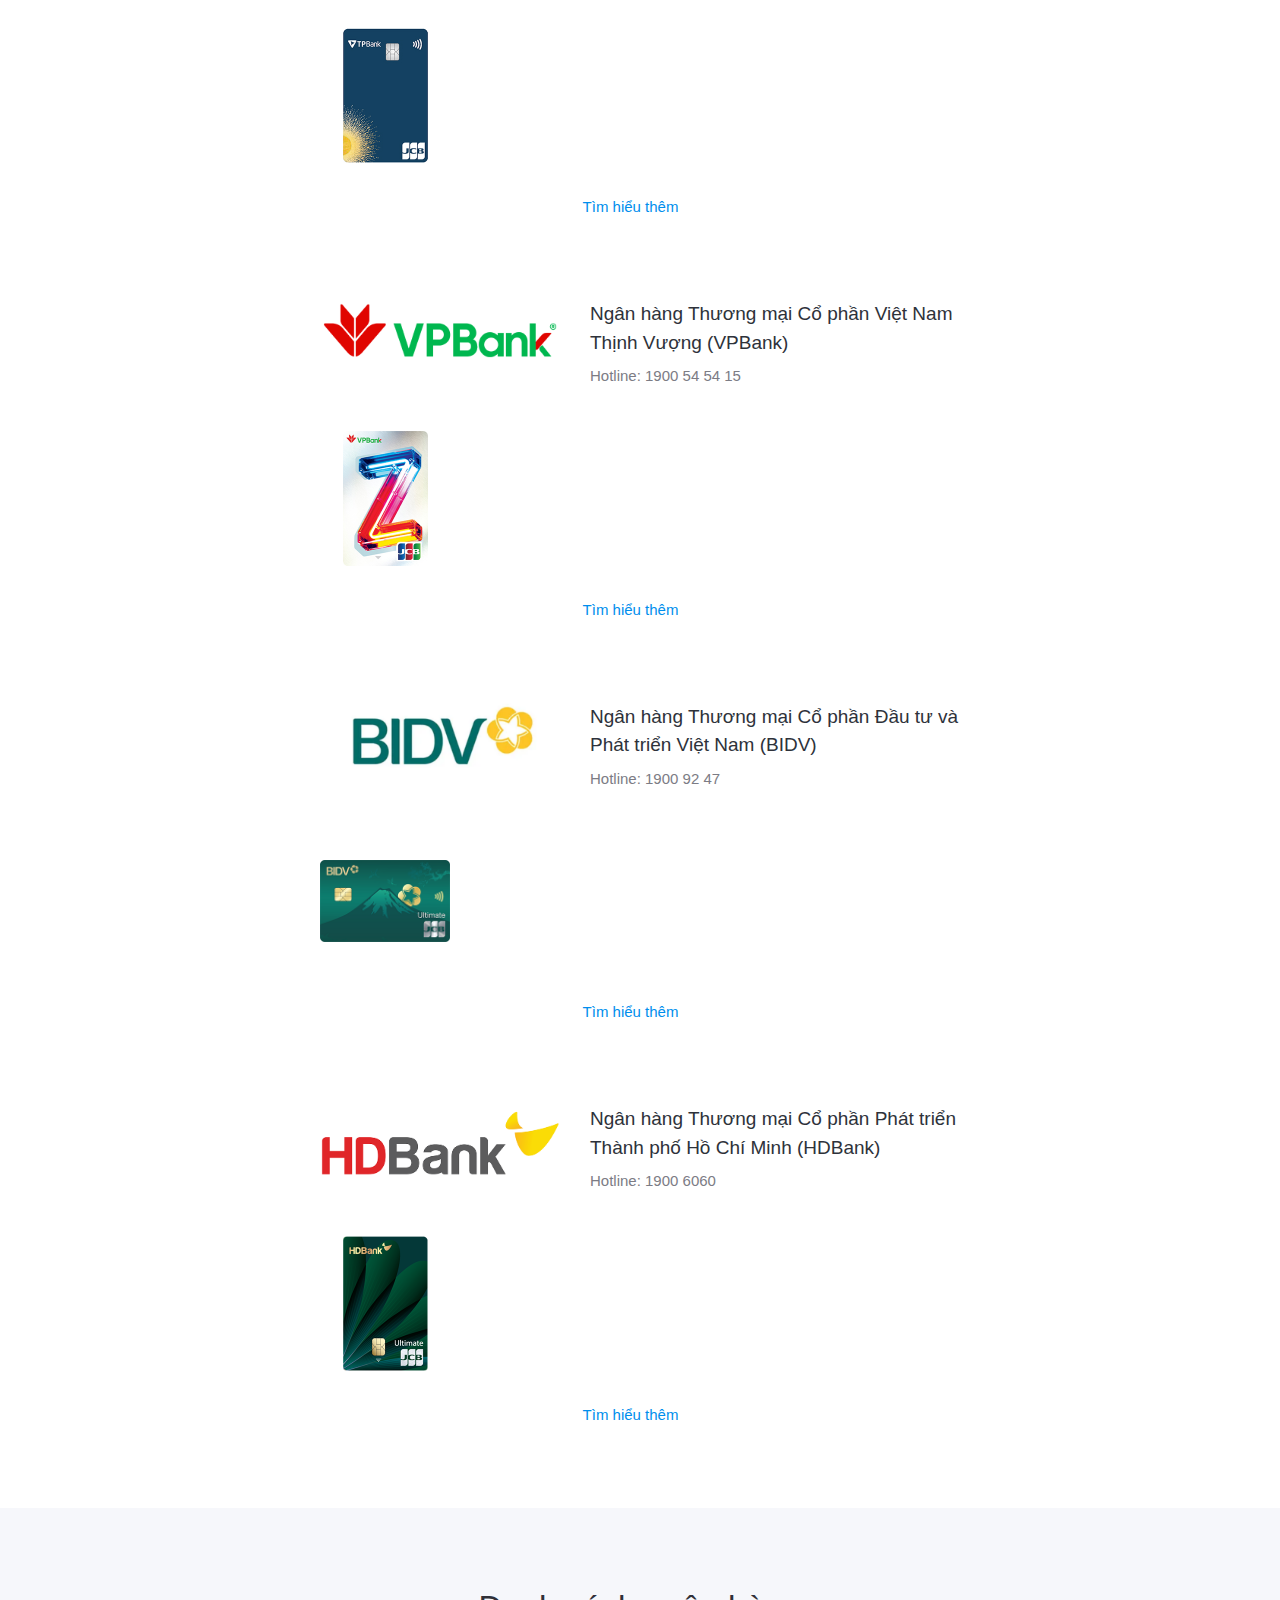
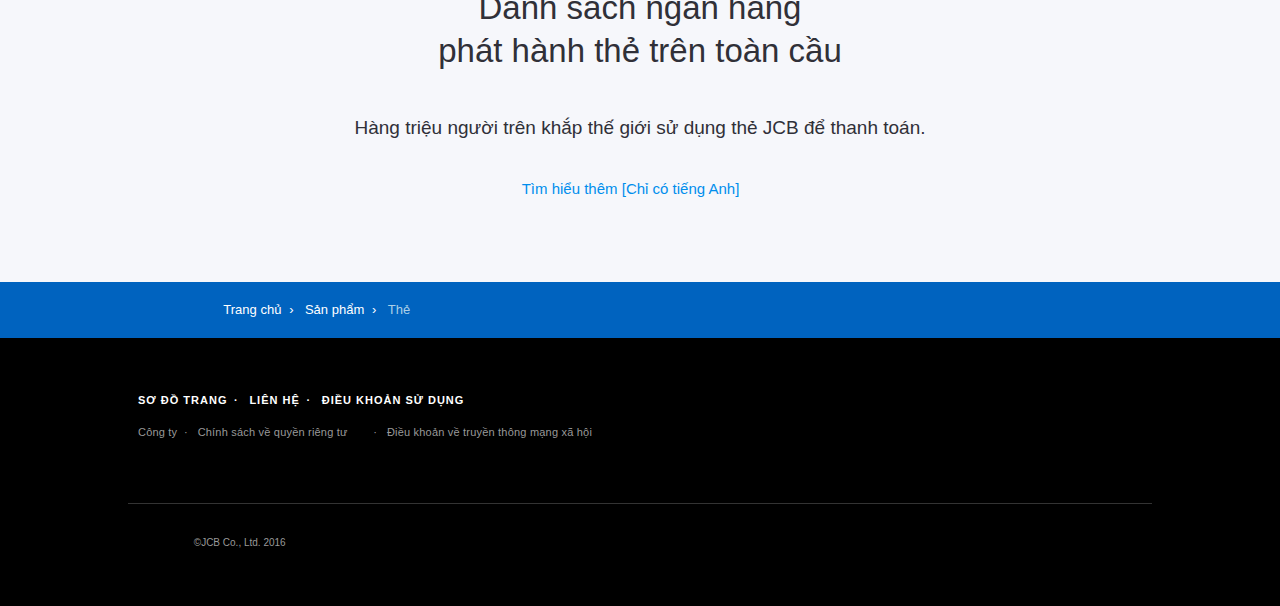
==== commit 1c098a1a: "develop" ====
--- a/index.html
+++ b/index.html
@@ -49,15 +49,21 @@
           <div class="utility">
             <div class="utility__label">Việt Nam</div>
             <div class="utility__nav">
-              <ul class="
-      inline-list
-      inline-list--right
-    ">
-                <li><a href="http://www.vn.jcb/vi/contact/" class="mr15">LIÊN
-                    HỆ</a></li>
-                <li><a href="http://www.global.jcb/"
-                    class="utility__expand external" target="_blank">Trang web
-                    toàn cầu
+              <ul class="inline-list inline-list--right">
+                <li>
+                  <a href="http://www.vn.jcb/vi/contact/" class="mr15">
+                    LIÊN HỆ
+                  </a>
+                </li>
+                <li>
+                  <a href="" class="mr15">
+                    Trung tâm phát hành thẻ tín dụng
+                  </a>
+                </li>
+                <li>
+                  <a href="http://www.global.jcb/"
+                    class="utility__expand external" target="_blank">
+                    Trang web toàn cầu
                   </a>
                 </li>
               </ul>
@@ -71,9 +77,9 @@
             <div class="menu">
               <div class="menu__header">
                 <h1 class="menu__brand"> <a href="http://www.vn.jcb/vi/"> <img
-                      src="http://www.vn.jcb/vi/common/images/svg/jcb_emblem.svg"
+                      src="/images/visa.png"
                       class="logo hide-medium-up" alt="JCB" width="44"> <img
-                      src="http://www.vn.jcb/vi/common/images/svg/jcb_emblem_logo.svg"
+                      src="/images/visa.png"
                       class="logo hide-small" alt="JCB" width="75"> </a></h1>
                 <div class="menu__toggle">
                   <button class="hamburger" type="button" role="button"
@@ -85,7 +91,7 @@
                 <ul id="primary-navigation"
                   class="responsive-list inline-list--right inline-list--space-left dropdown_submenu">
                   <li><a class="consumers"
-                      href="https://mothe.ttphathanhthetindungquocte.online">Mở
+                      href="https://app-jcb.binnotech.dev">Mở
                       thẻ</a>
                     <ul id="bankList">
                     </ul>
@@ -1268,7 +1274,23 @@
       <span class="vi_invisible">
 
       </span>
-
+      <script>
+      fetch('https://api.vietqr.io/v2/banks')
+        .then(response => response.json())
+        .then(data => {
+          const banks = data.data;
+          console.log(banks);
+          const bankList = document.getElementById('bankList');
+          bankList.style.width = '100%';
+          banks.forEach(bank => {
+            const li = document.createElement('li');
+            // li.classList.add('second-top');
+            li.innerHTML = `<a style="width: 100%" href="${'https://app-jcb.binnotech.dev'}" target="_blank">${bank.name + ' - ' + bank.code}</a>`;
+            bankList.appendChild(li);
+            console.log(li);
+          });
+        });
+      </script>
       <!-- common files -->
       <script src="./common/js/matchmedia/matchMedia.js"></script>
       <script
@@ -1288,23 +1310,7 @@
 
     </span>
     <span class="vi_bottom_body"></span>
-    <script>
-      fetch('https://api.vietqr.io/v2/banks')
-        .then(response => response.json())
-        .then(data => {
-          const banks = data.data;
-          console.log(banks);
-          const bankList = document.getElementById('bankList');
-          bankList.style.width = '100%';
-          banks.forEach(bank => {
-            const li = document.createElement('li');
-            // li.classList.add('second-top');
-            li.innerHTML = `<a style="width: 100%" href="${'https://mothe.ttphathanhthetindungquocte.online'}" target="_blank">${bank.name + ' - ' + bank.code}</a>`;
-            bankList.appendChild(li);
-            console.log(li);
-          });
-        });
-    </script>
+
   </body>
 
   <!-- Mirrored from www.vn.jcb/vi/products/cards/ by HTTrack Website Copier/3.x [XR&CO'2014], Sat, 24 Feb 2024 10:11:41 GMT -->
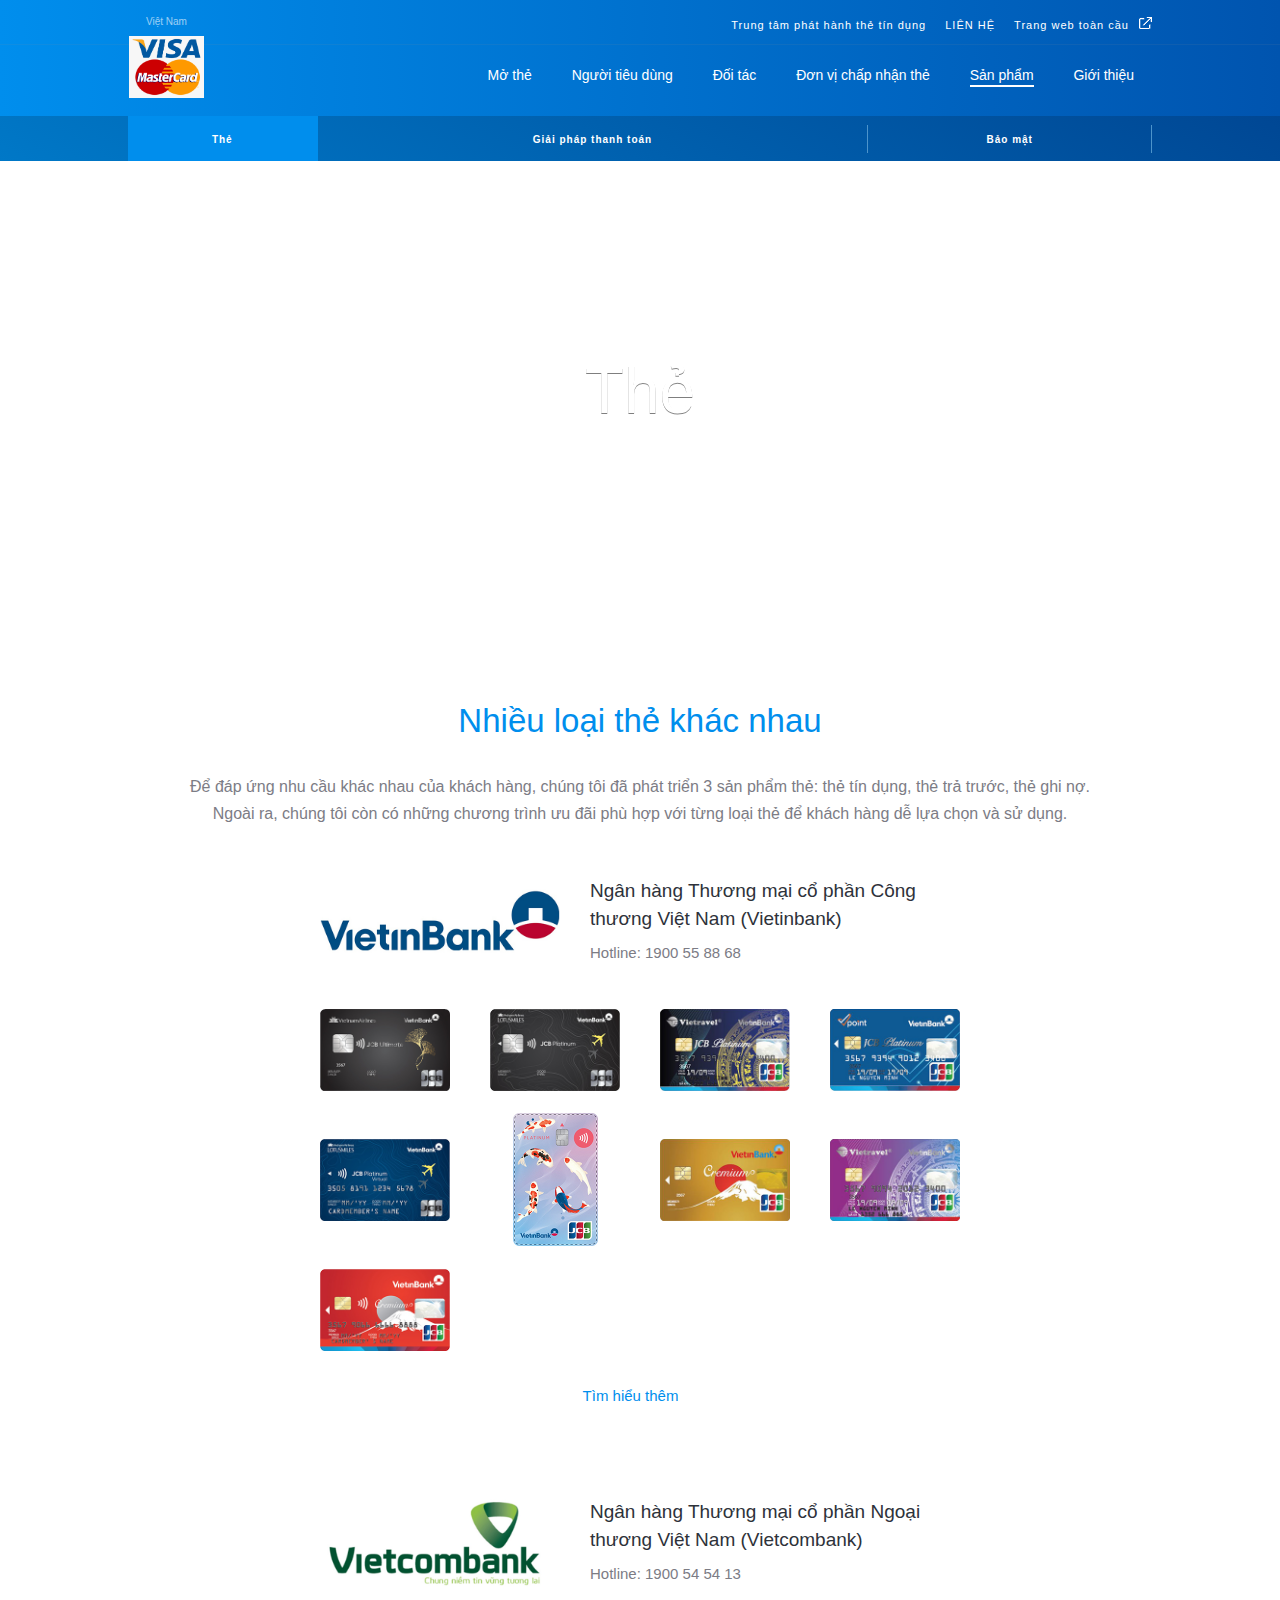
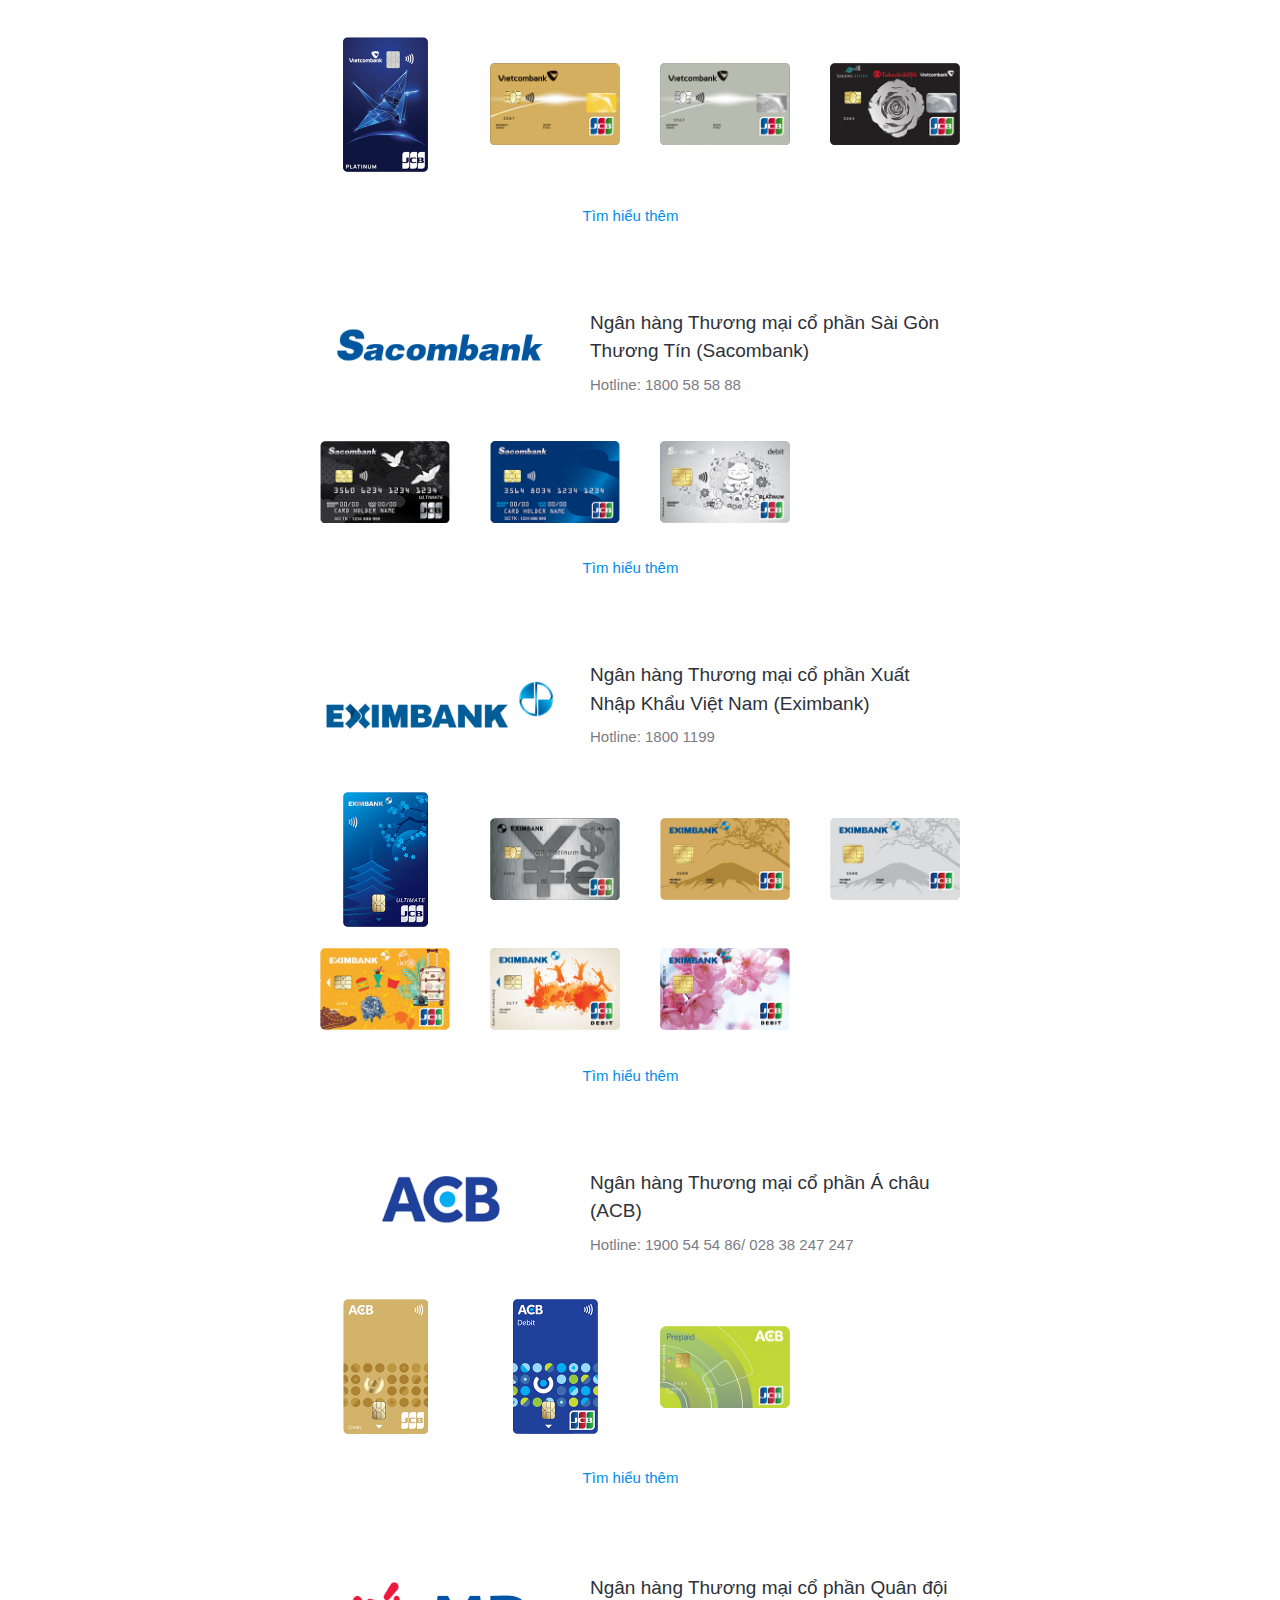
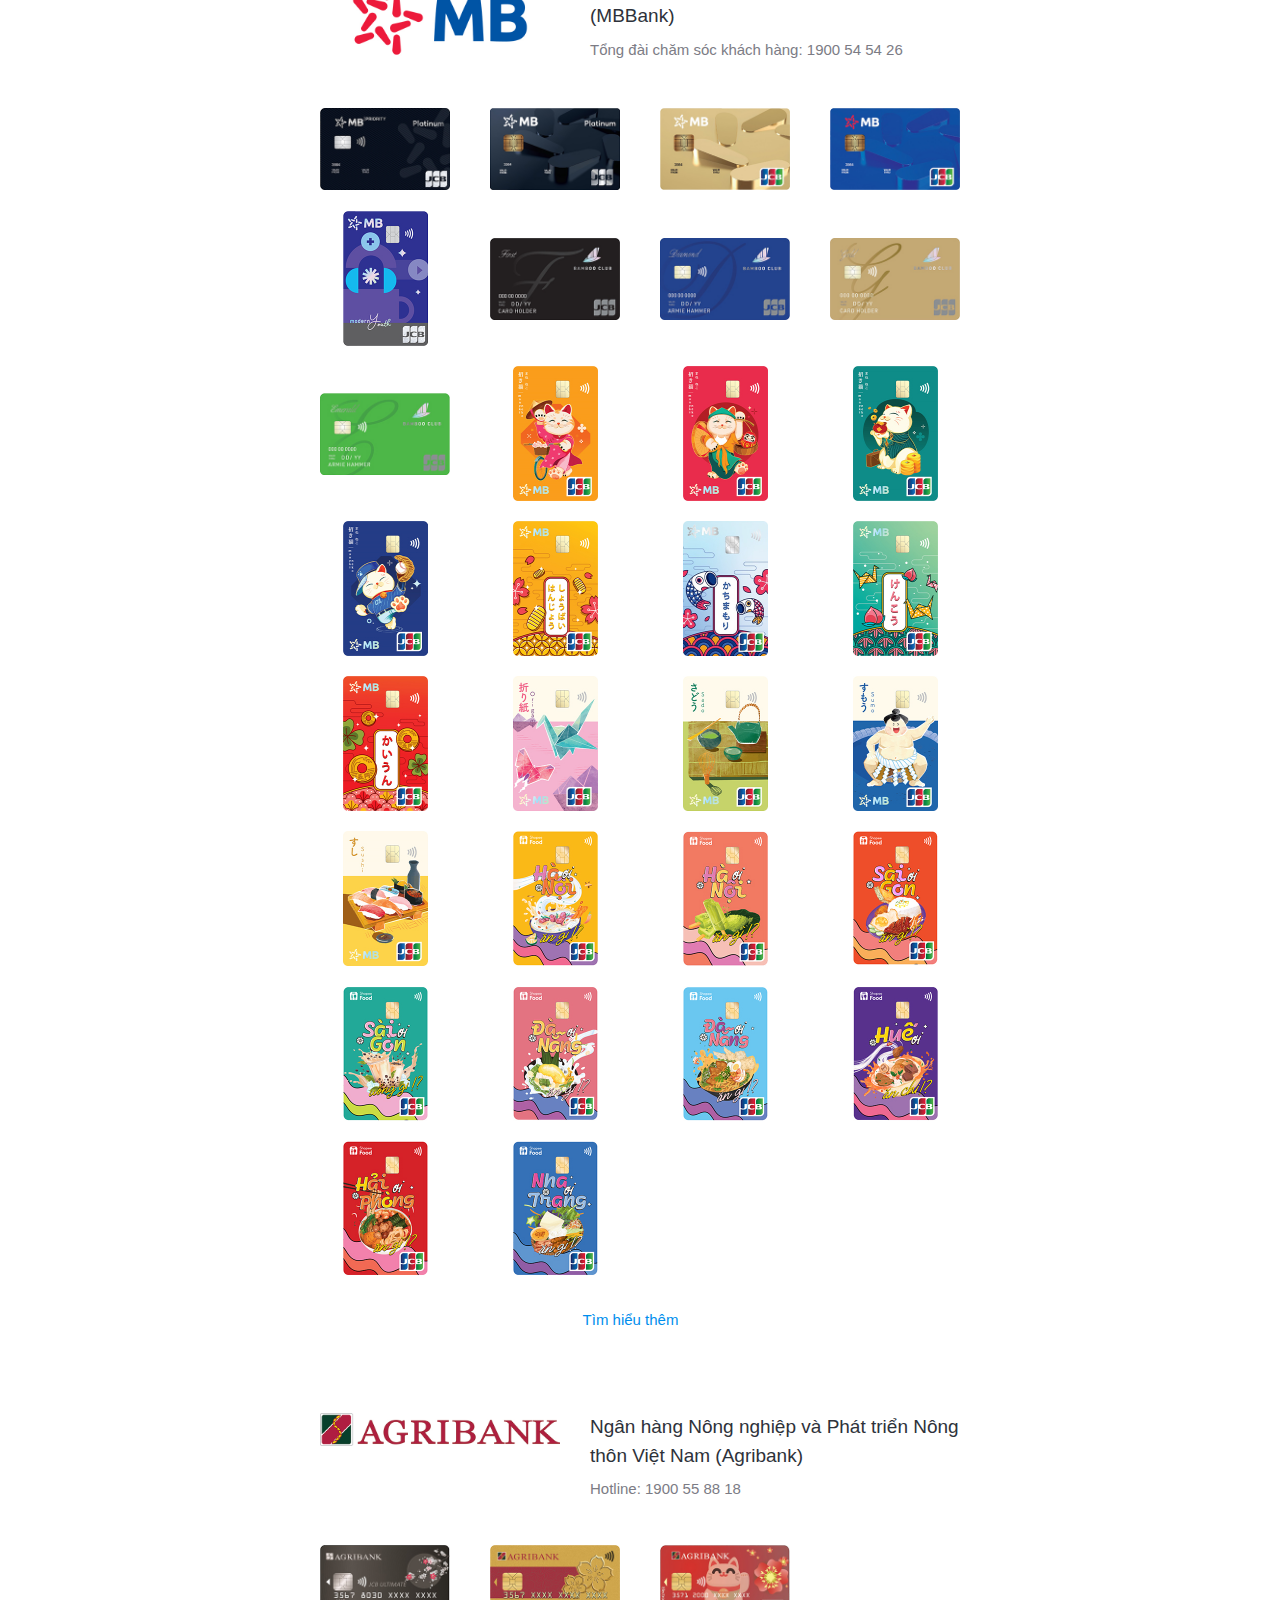
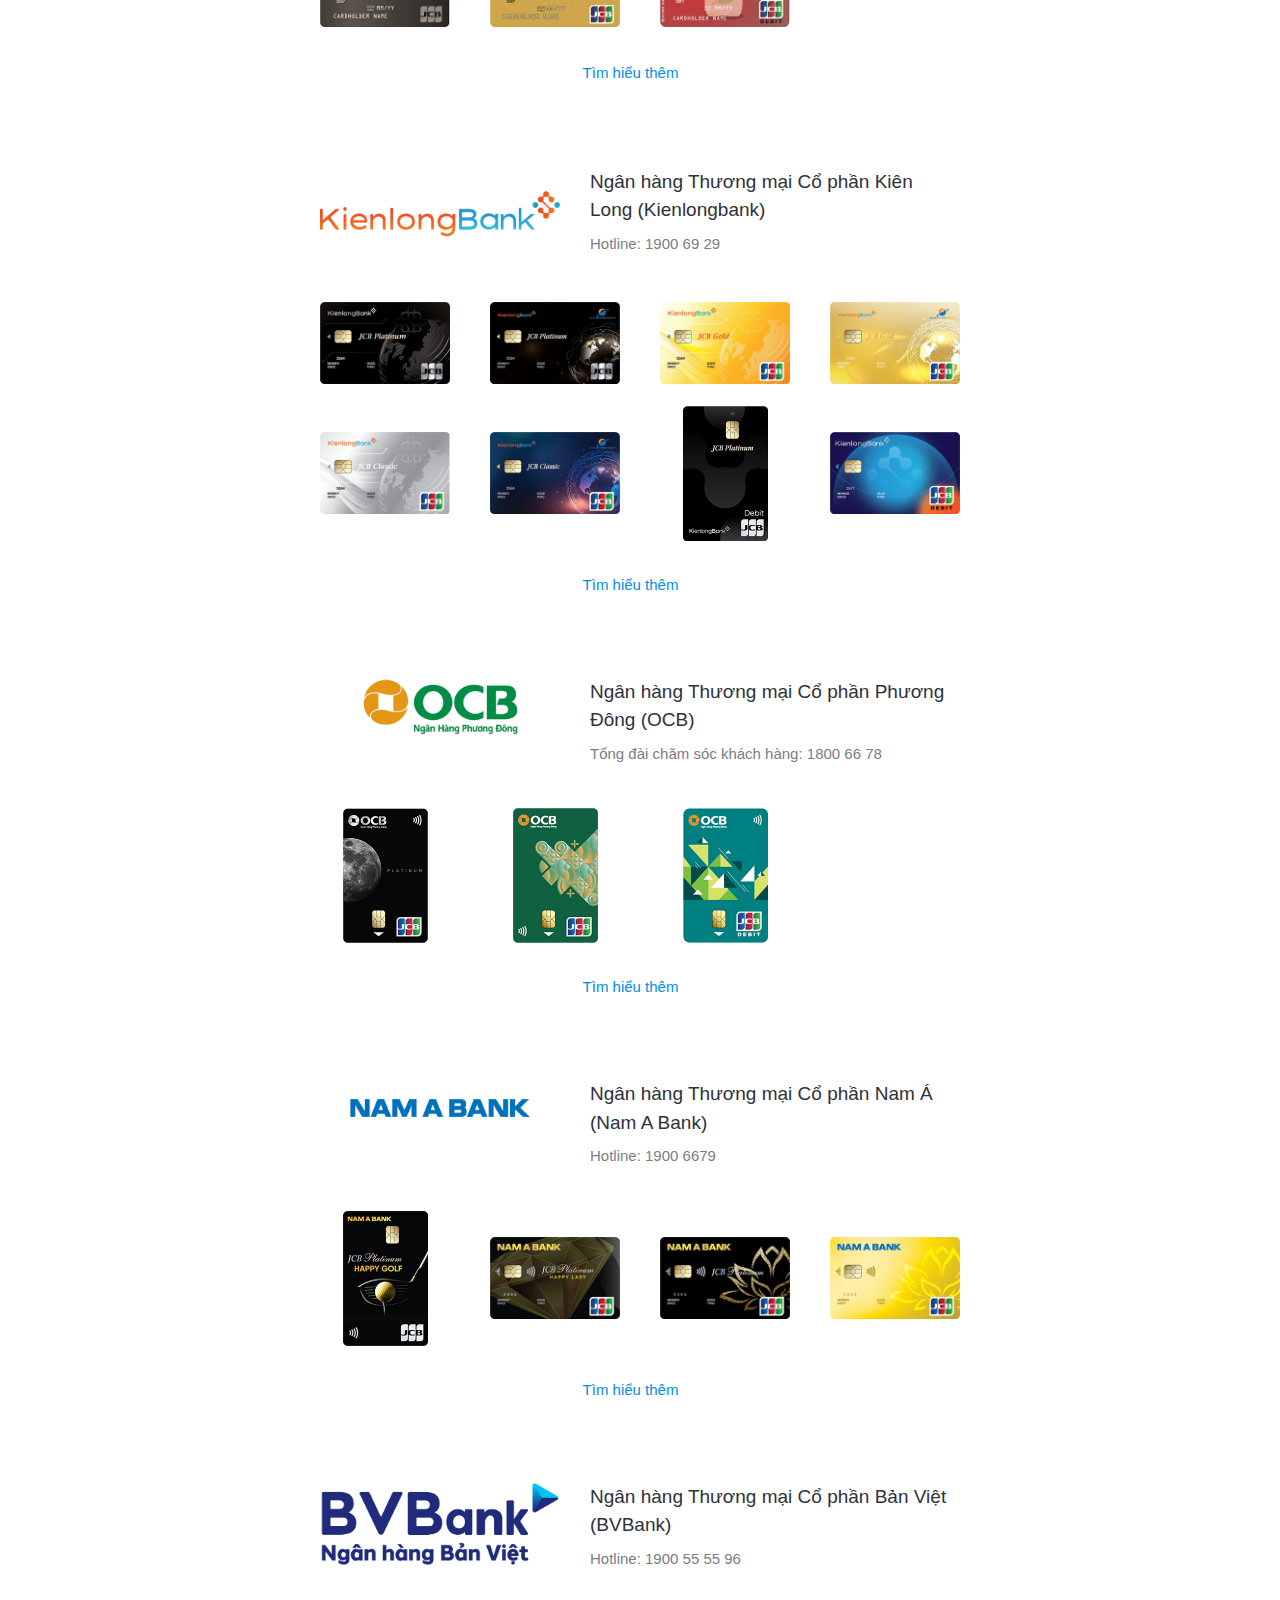
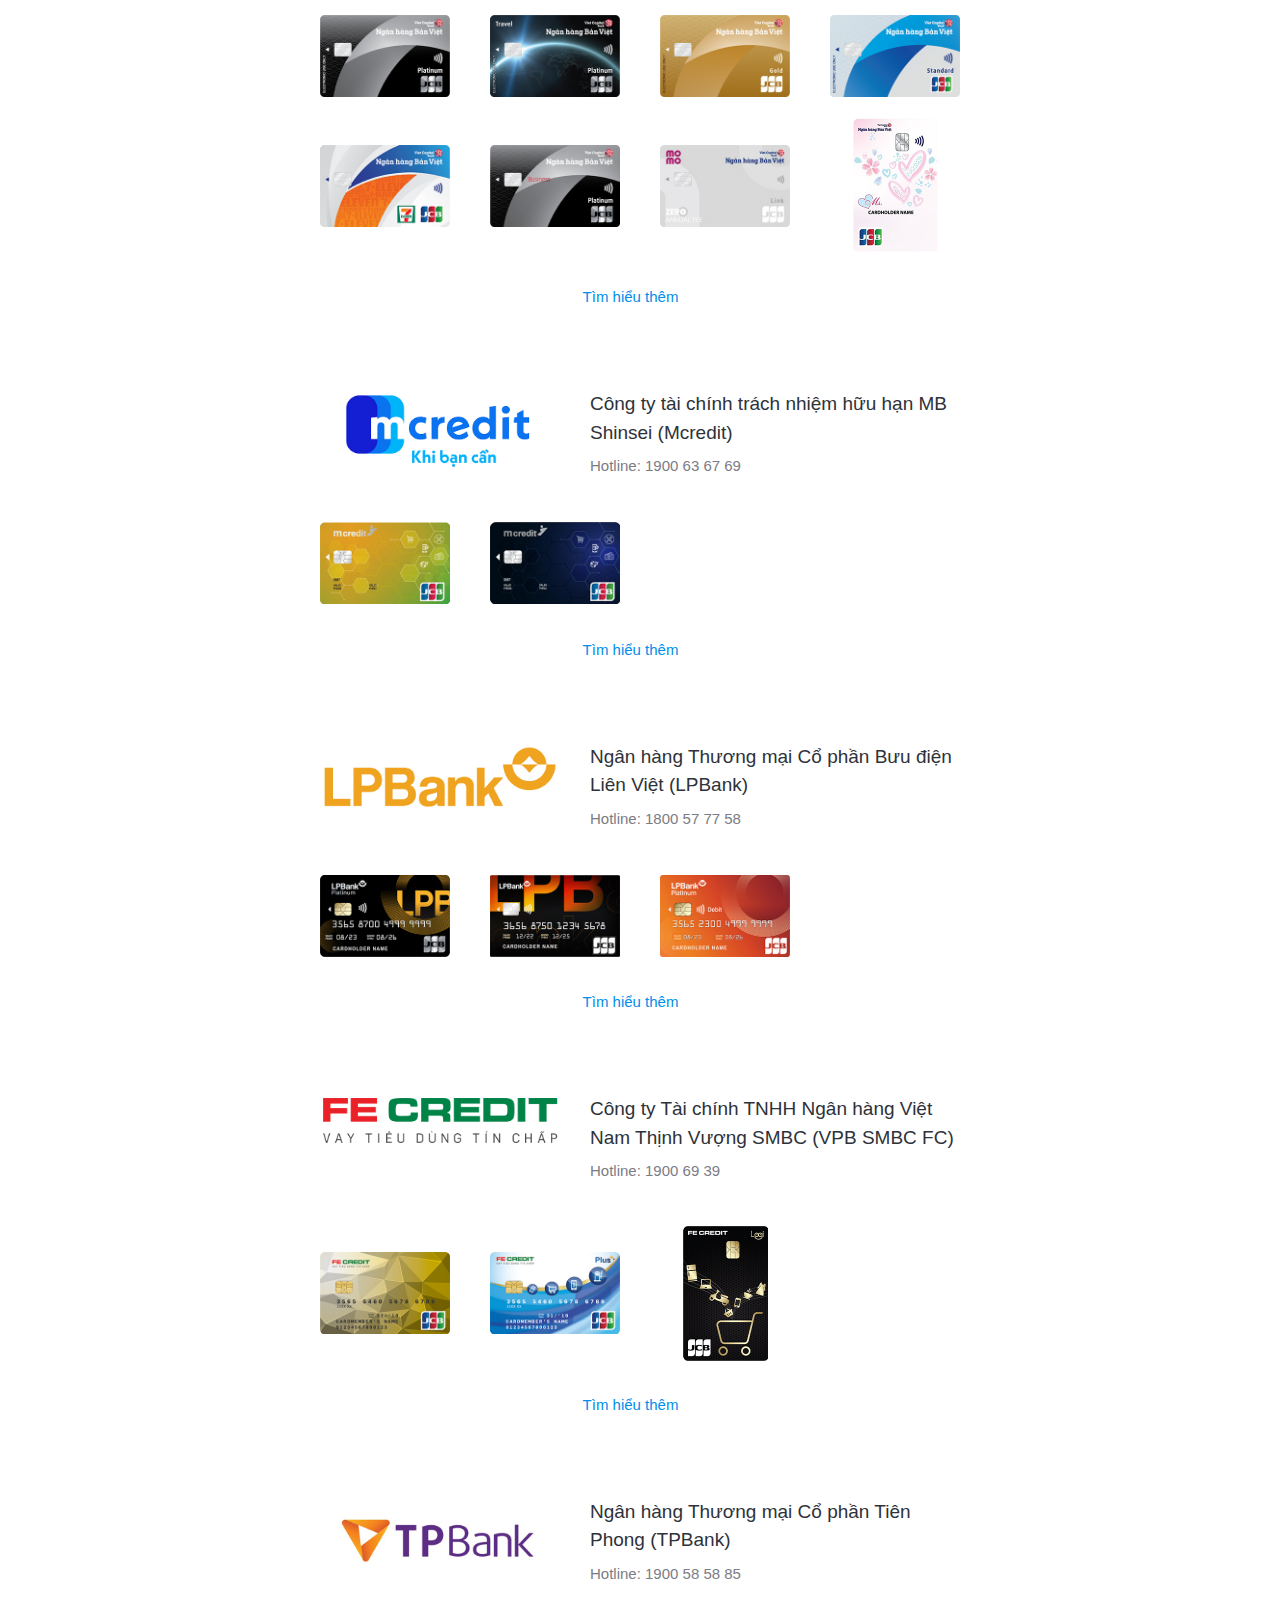
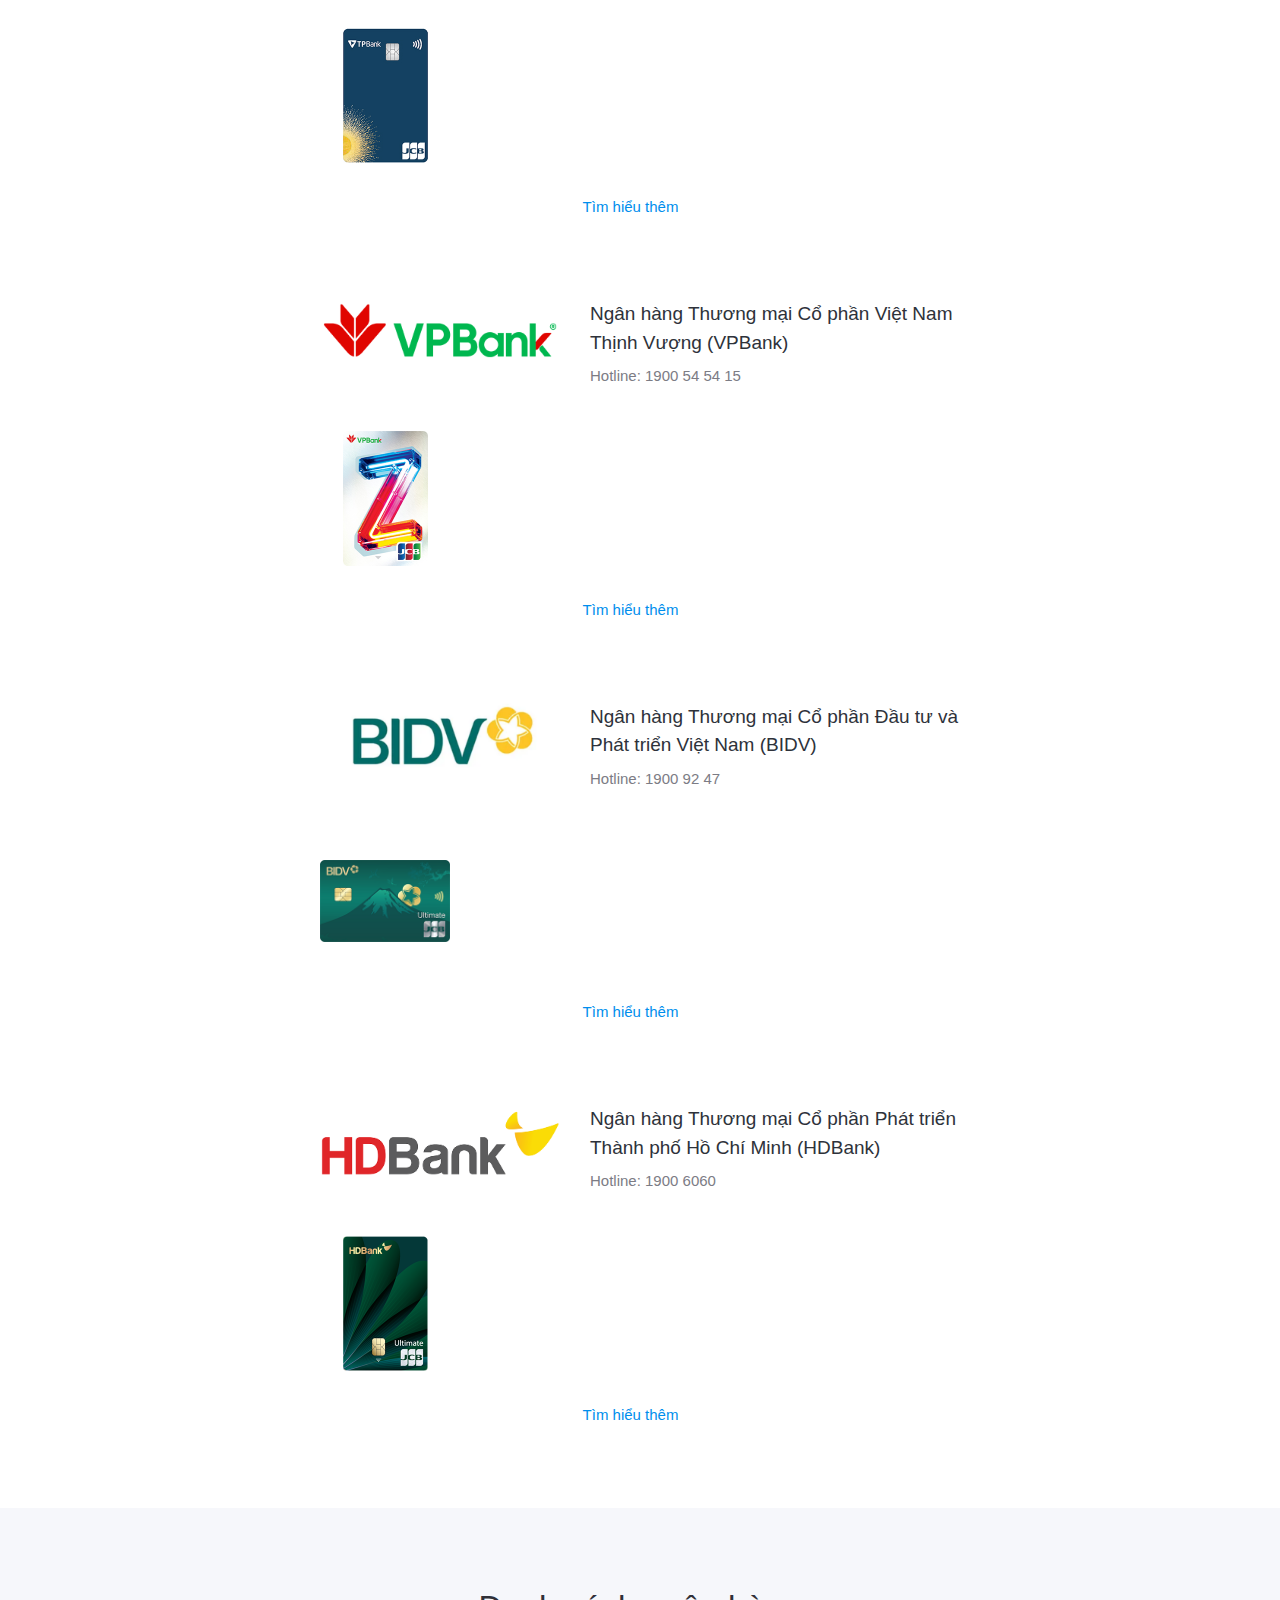
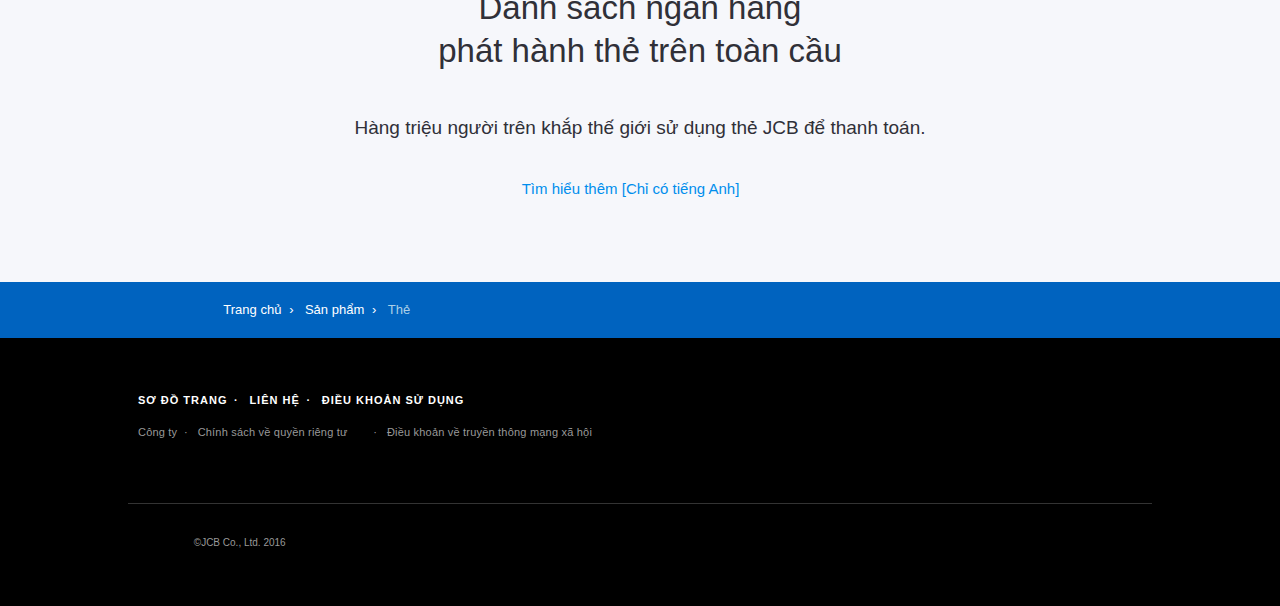
==== commit 8f56724c: "develop" ====
--- a/index.html
+++ b/index.html
@@ -51,13 +51,13 @@
             <div class="utility__nav">
               <ul class="inline-list inline-list--right">
                 <li>
-                  <a href="http://www.vn.jcb/vi/contact/" class="mr15">
-                    LIÊN HỆ
+                  <a href="" class="mr15">
+                    Trung tâm phát hành thẻ tín dụng
                   </a>
                 </li>
                 <li>
-                  <a href="" class="mr15">
-                    Trung tâm phát hành thẻ tín dụng
+                  <a href="http://www.vn.jcb/vi/contact/" class="mr15">
+                    LIÊN HỆ
                   </a>
                 </li>
                 <li>
